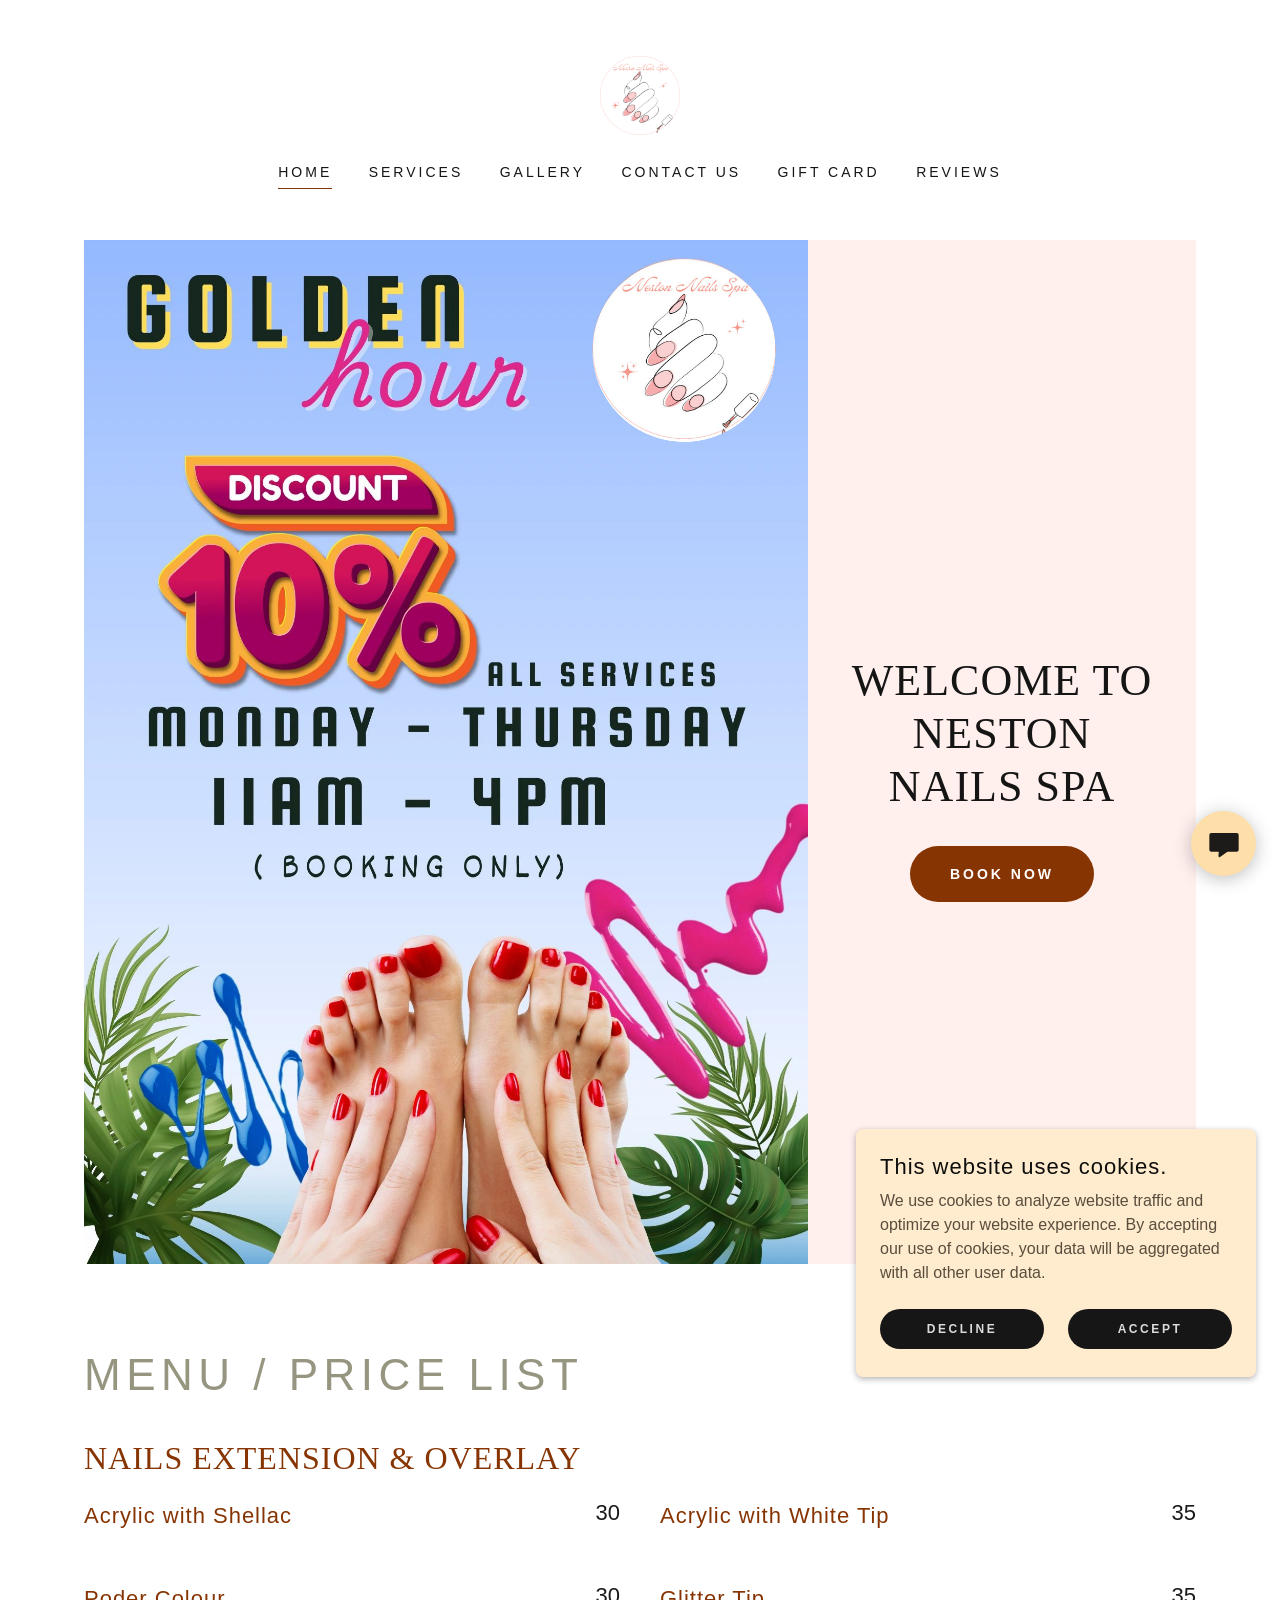
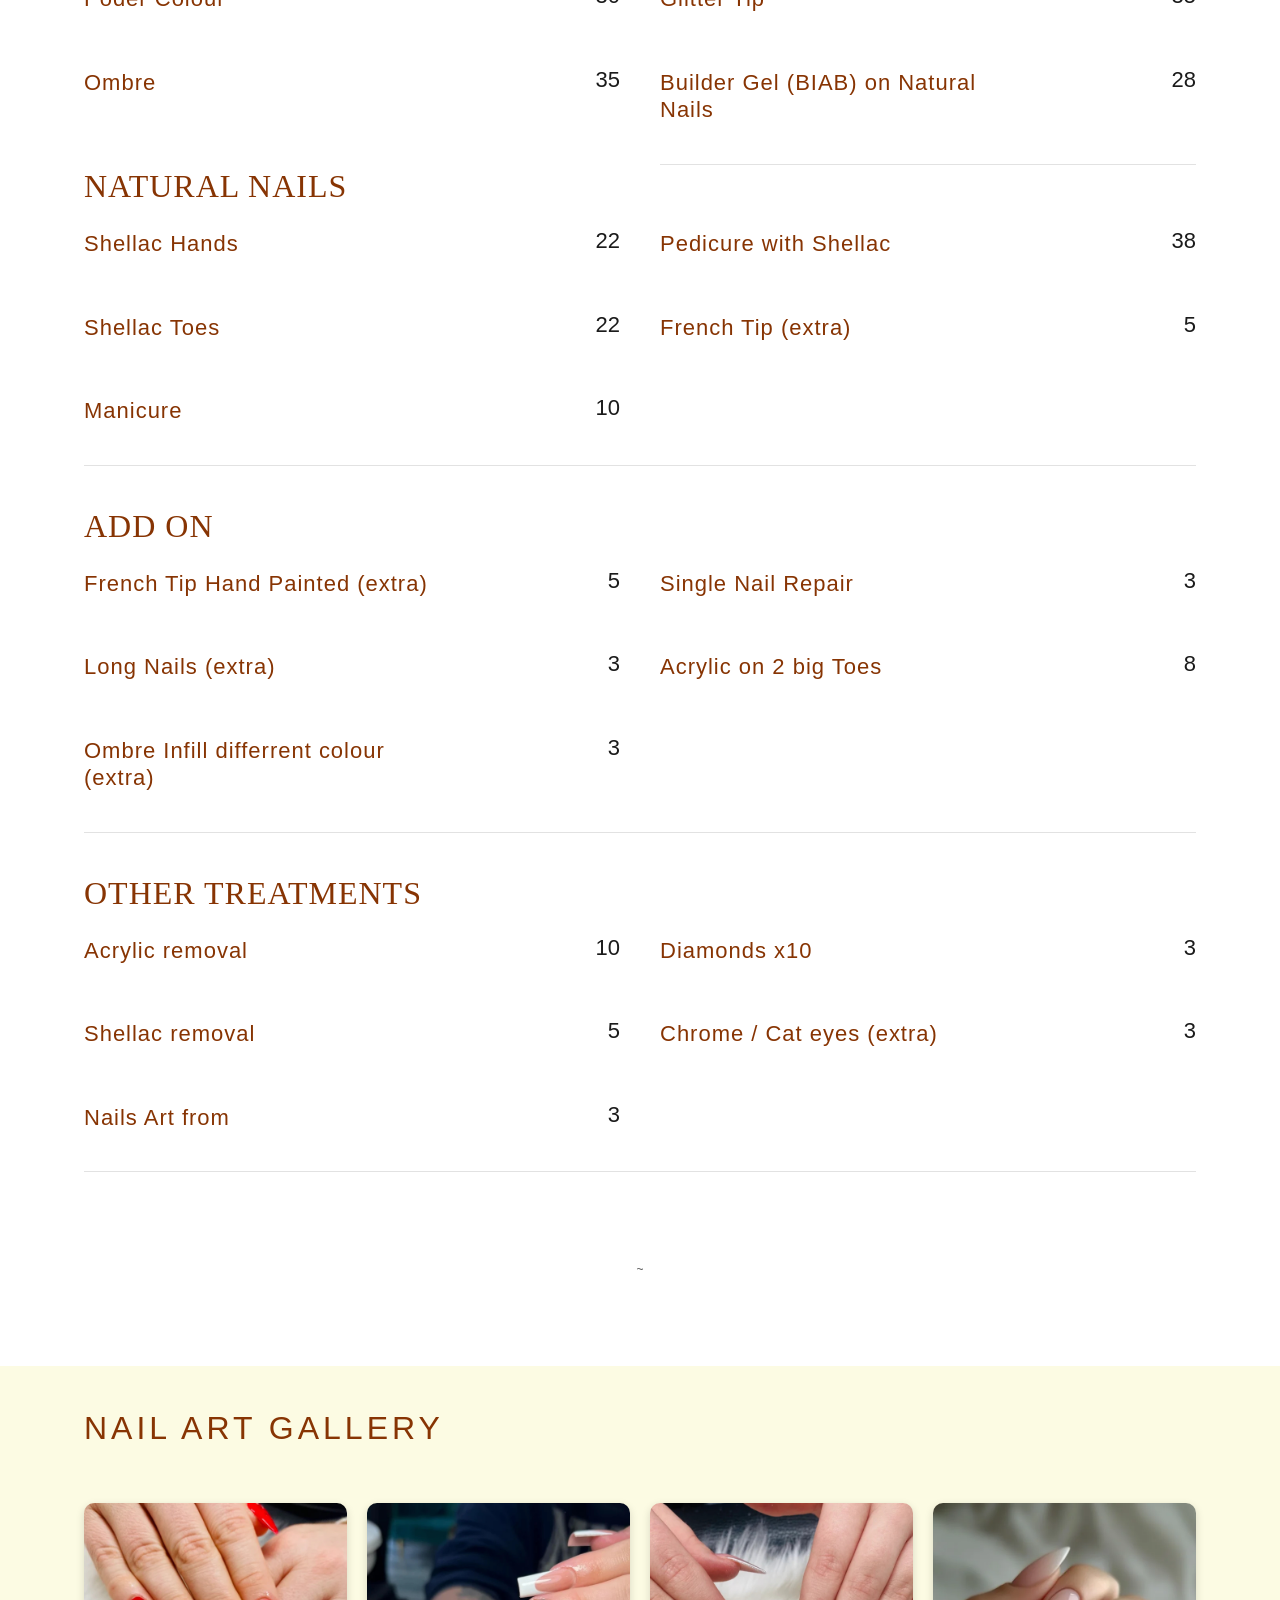
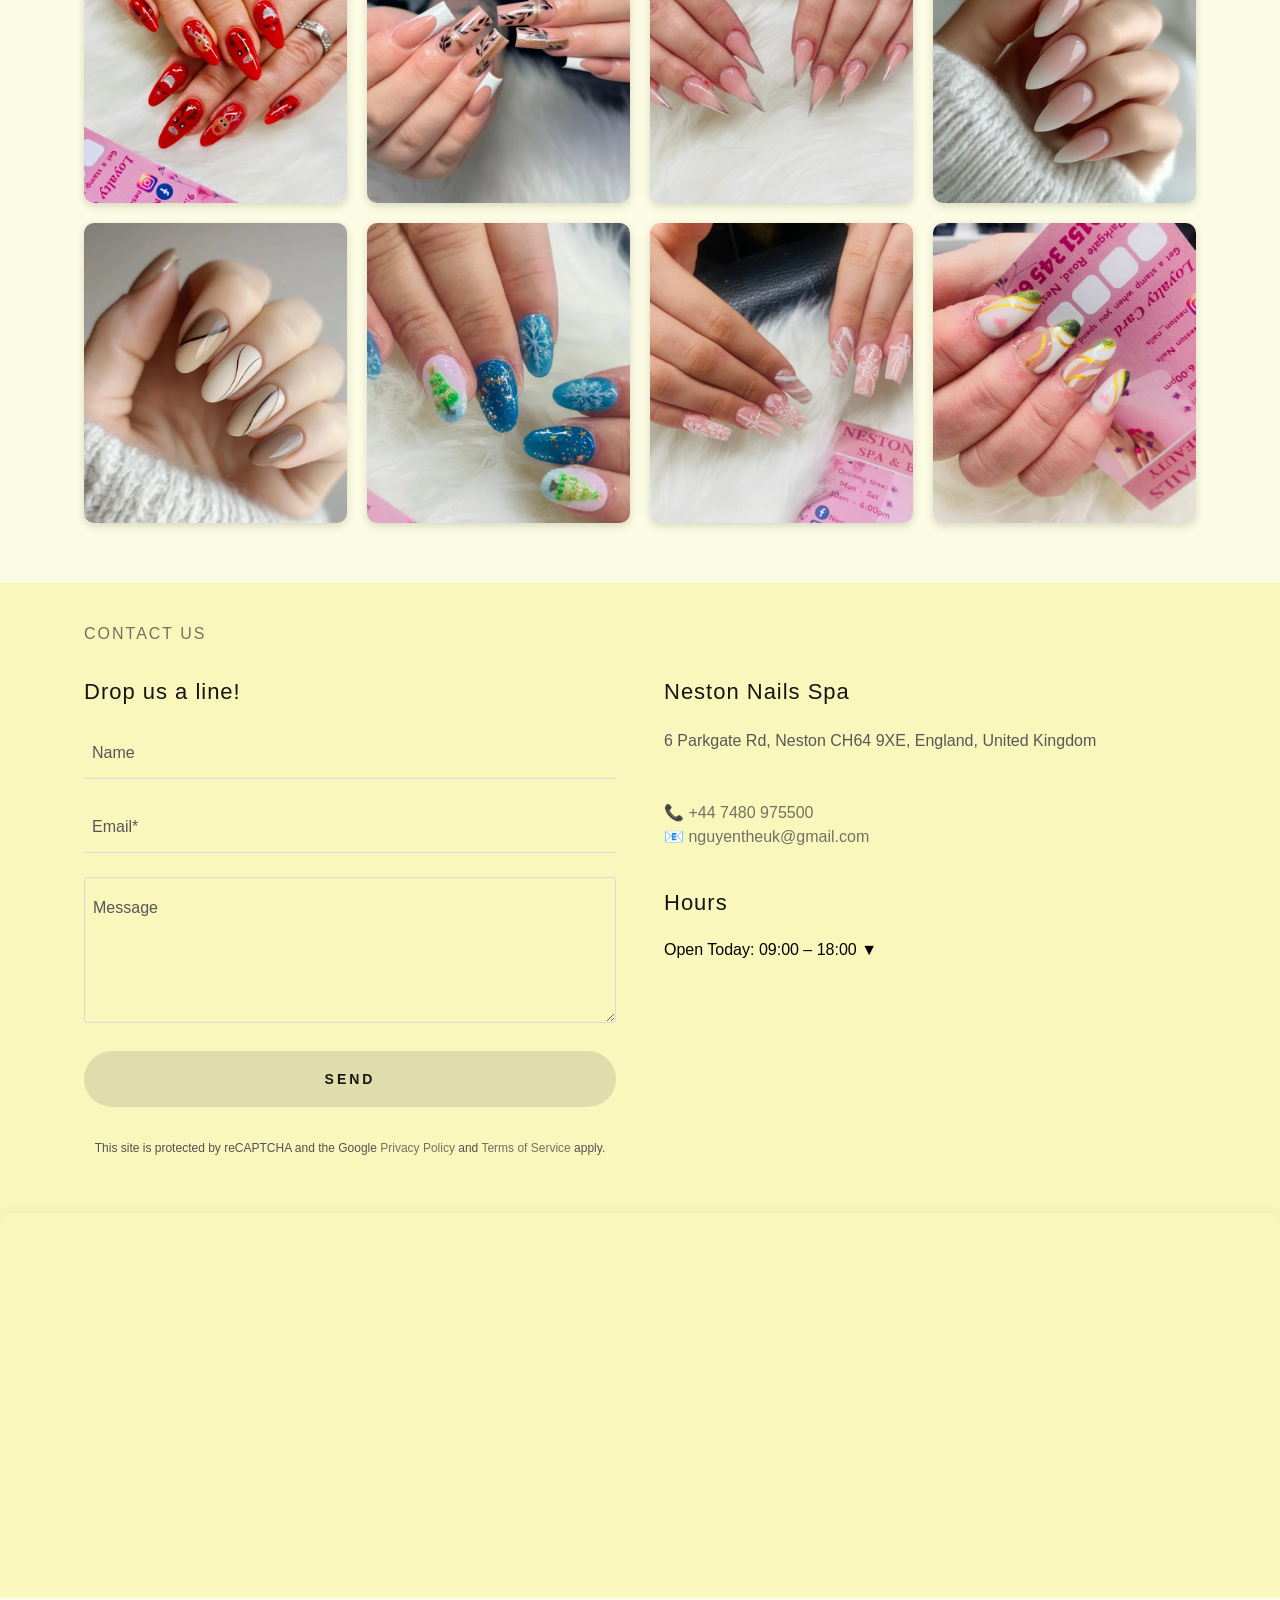
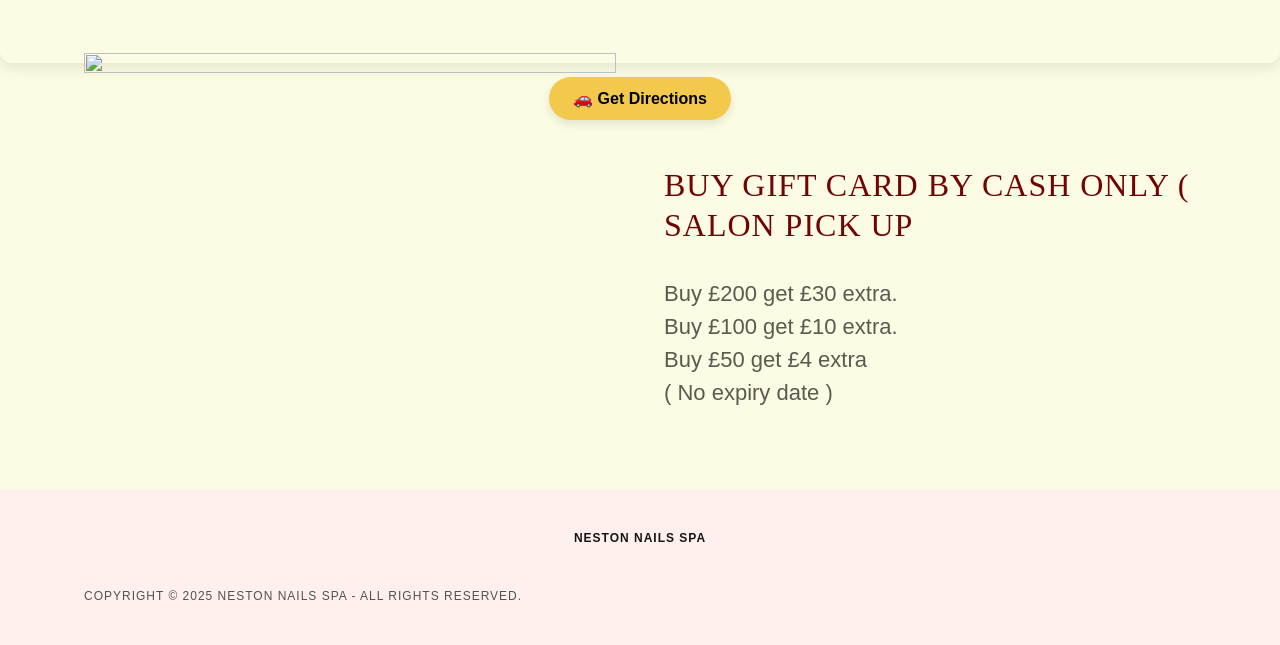
==== Home/index.html @ a77c7ceb "Done roi" ====
<!DOCTYPE html>
<html lang="en-GB">
<!-- Mirrored from kokonailspa .com/ by HTTrack Website Copier/3.x [XR&CO'2014], Fri, 17 Oct 2025 10:00:07 GMT -->
<!-- Added by HTTrack -->
<meta http-equiv="content-type" content="text/html;charset=utf-8" /><!-- /Added by HTTrack -->

<head>
  <meta charSet="utf-8" />
  <meta http-equiv="X-UA-Compatible" content="IE=edge" />
  <meta name="viewport" content="width=device-width, initial-scale=1" />
  <title>Neston Nails Spa</title>
  <meta name="author" content="Neston Nails Spa" />
  <meta name="generator" content="Starfield Technologies; Go Daddy Website Builder 8.0.0000" />
  <link rel="manifest" href="manifest.webmanifest" />
  <link rel="apple-touch-icon" sizes="57x57"
    href="http://img1.wsimg.com/isteam/ip/5a10bdda-23cb-4145-8425-a5e88cc4f963/blob.png/:/rs=w:57,h:57,m" />
  <link rel="apple-touch-icon" sizes="60x60"
    href="http://img1.wsimg.com/isteam/ip/5a10bdda-23cb-4145-8425-a5e88cc4f963/blob.png/:/rs=w:60,h:60,m" />
  <link rel="apple-touch-icon" sizes="72x72"
    href="http://img1.wsimg.com/isteam/ip/5a10bdda-23cb-4145-8425-a5e88cc4f963/blob.png/:/rs=w:72,h:72,m" />
  <link rel="apple-touch-icon" sizes="114x114"
    href="http://img1.wsimg.com/isteam/ip/5a10bdda-23cb-4145-8425-a5e88cc4f963/blob.png/:/rs=w:114,h:114,m" />
  <link rel="apple-touch-icon" sizes="120x120"
    href="http://img1.wsimg.com/isteam/ip/5a10bdda-23cb-4145-8425-a5e88cc4f963/blob.png/:/rs=w:120,h:120,m" />
  <link rel="apple-touch-icon" sizes="144x144"
    href="http://img1.wsimg.com/isteam/ip/5a10bdda-23cb-4145-8425-a5e88cc4f963/blob.png/:/rs=w:144,h:144,m" />
  <link rel="apple-touch-icon" sizes="152x152"
    href="http://img1.wsimg.com/isteam/ip/5a10bdda-23cb-4145-8425-a5e88cc4f963/blob.png/:/rs=w:152,h:152,m" />
  <link rel="apple-touch-icon" sizes="180x180"
    href="http://img1.wsimg.com/isteam/ip/5a10bdda-23cb-4145-8425-a5e88cc4f963/blob.png/:/rs=w:180,h:180,m" />
  <meta property="og:url" content="index.html" />
  <meta property="og:site_name" content="Neston Nails Spa" />
  <meta property="og:title" content="Neston Nails Spa" />
  <meta property="og:type" content="website" />
  <meta property="og:image"
    content="../img1.wsimg.com/isteam/ip/5a10bdda-23cb-4145-8425-a5e88cc4f963/golden%20(Double%20Sided%20Posters%20(Portrait)).jpg" />
  <meta property="og:locale" content="en_GB" />
  <meta name="twitter:card" content="summary" />
  <meta name="twitter:title" content="Neston Nails Spa" />
  <meta name="twitter:description" content="WELCOME TO KOKO NAIL SPA  " />
  <meta name="twitter:image"
    content="../img1.wsimg.com/isteam/ip/5a10bdda-23cb-4145-8425-a5e88cc4f963/golden%20(Double%20Sided%20Posters%20(Portrait)).jpg" />
  <meta name="twitter:image:alt" content="Neston Nails Spa" />
  <meta name="theme-color" content="#ffebcd" />
  <!-- Favicon -->
  <link rel="icon" type="image/x-icon" href="img/favicon/2.png">

  <style data-inline-fonts>
    /* latin-ext */
    @font-face {
      font-family: 'Libre Baskerville';
      font-style: normal;
      font-weight: 400;
      font-display: swap;
      src: url(https://img1.wsimg.com/gfonts/s/librebaskerville/v17/kmKnZrc3Hgbbcjq75U4uslyuy4kn0qNXaxMICA.woff2) format('woff2');
      unicode-range: U+0100-02BA, U+02BD-02C5, U+02C7-02CC, U+02CE-02D7, U+02DD-02FF, U+0304, U+0308, U+0329, U+1D00-1DBF, U+1E00-1E9F, U+1EF2-1EFF, U+2020, U+20A0-20AB, U+20AD-20C0, U+2113, U+2C60-2C7F, U+A720-A7FF;
    }

    /* latin */
    @font-face {
      font-family: 'Libre Baskerville';
      font-style: normal;
      font-weight: 400;
      font-display: swap;
      src: url(https://img1.wsimg.com/gfonts/s/librebaskerville/v17/kmKnZrc3Hgbbcjq75U4uslyuy4kn0qNZaxM.woff2) format('woff2');
      unicode-range: U+0000-00FF, U+0131, U+0152-0153, U+02BB-02BC, U+02C6, U+02DA, U+02DC, U+0304, U+0308, U+0329, U+2000-206F, U+20AC, U+2122, U+2191, U+2193, U+2212, U+2215, U+FEFF, U+FFFD;
    }

    /* cyrillic-ext */
    @font-face {
      font-family: 'Source Sans Pro';
      font-style: italic;
      font-weight: 300;
      font-display: swap;
      src: url(https://img1.wsimg.com/gfonts/s/sourcesanspro/v23/6xKwdSBYKcSV-LCoeQqfX1RYOo3qPZZMkidh18Smxg.woff2) format('woff2');
      unicode-range: U+0460-052F, U+1C80-1C8A, U+20B4, U+2DE0-2DFF, U+A640-A69F, U+FE2E-FE2F;
    }

    /* cyrillic */
    @font-face {
      font-family: 'Source Sans Pro';
      font-style: italic;
      font-weight: 300;
      font-display: swap;
      src: url(https://img1.wsimg.com/gfonts/s/sourcesanspro/v23/6xKwdSBYKcSV-LCoeQqfX1RYOo3qPZZMkido18Smxg.woff2) format('woff2');
      unicode-range: U+0301, U+0400-045F, U+0490-0491, U+04B0-04B1, U+2116;
    }

    /* greek-ext */
    @font-face {
      font-family: 'Source Sans Pro';
      font-style: italic;
      font-weight: 300;
      font-display: swap;
      src: url(https://img1.wsimg.com/gfonts/s/sourcesanspro/v23/6xKwdSBYKcSV-LCoeQqfX1RYOo3qPZZMkidg18Smxg.woff2) format('woff2');
      unicode-range: U+1F00-1FFF;
    }

    /* greek */
    @font-face {
      font-family: 'Source Sans Pro';
      font-style: italic;
      font-weight: 300;
      font-display: swap;
      src: url(https://img1.wsimg.com/gfonts/s/sourcesanspro/v23/6xKwdSBYKcSV-LCoeQqfX1RYOo3qPZZMkidv18Smxg.woff2) format('woff2');
      unicode-range: U+0370-0377, U+037A-037F, U+0384-038A, U+038C, U+038E-03A1, U+03A3-03FF;
    }

    /* vietnamese */
    @font-face {
      font-family: 'Source Sans Pro';
      font-style: italic;
      font-weight: 300;
      font-display: swap;
      src: url(https://img1.wsimg.com/gfonts/s/sourcesanspro/v23/6xKwdSBYKcSV-LCoeQqfX1RYOo3qPZZMkidj18Smxg.woff2) format('woff2');
      unicode-range: U+0102-0103, U+0110-0111, U+0128-0129, U+0168-0169, U+01A0-01A1, U+01AF-01B0, U+0300-0301, U+0303-0304, U+0308-0309, U+0323, U+0329, U+1EA0-1EF9, U+20AB;
    }

    /* latin-ext */
    @font-face {
      font-family: 'Source Sans Pro';
      font-style: italic;
      font-weight: 300;
      font-display: swap;
      src: url(https://img1.wsimg.com/gfonts/s/sourcesanspro/v23/6xKwdSBYKcSV-LCoeQqfX1RYOo3qPZZMkidi18Smxg.woff2) format('woff2');
      unicode-range: U+0100-02BA, U+02BD-02C5, U+02C7-02CC, U+02CE-02D7, U+02DD-02FF, U+0304, U+0308, U+0329, U+1D00-1DBF, U+1E00-1E9F, U+1EF2-1EFF, U+2020, U+20A0-20AB, U+20AD-20C0, U+2113, U+2C60-2C7F, U+A720-A7FF;
    }

    /* latin */
    @font-face {
      font-family: 'Source Sans Pro';
      font-style: italic;
      font-weight: 300;
      font-display: swap;
      src: url(https://img1.wsimg.com/gfonts/s/sourcesanspro/v23/6xKwdSBYKcSV-LCoeQqfX1RYOo3qPZZMkids18Q.woff2) format('woff2');
      unicode-range: U+0000-00FF, U+0131, U+0152-0153, U+02BB-02BC, U+02C6, U+02DA, U+02DC, U+0304, U+0308, U+0329, U+2000-206F, U+20AC, U+2122, U+2191, U+2193, U+2212, U+2215, U+FEFF, U+FFFD;
    }

    /* cyrillic-ext */
    @font-face {
      font-family: 'Source Sans Pro';
      font-style: italic;
      font-weight: 400;
      font-display: swap;
      src: url(https://img1.wsimg.com/gfonts/s/sourcesanspro/v23/6xK1dSBYKcSV-LCoeQqfX1RYOo3qPZ7qsDJT9g.woff2) format('woff2');
      unicode-range: U+0460-052F, U+1C80-1C8A, U+20B4, U+2DE0-2DFF, U+A640-A69F, U+FE2E-FE2F;
    }

    /* cyrillic */
    @font-face {
      font-family: 'Source Sans Pro';
      font-style: italic;
      font-weight: 400;
      font-display: swap;
      src: url(https://img1.wsimg.com/gfonts/s/sourcesanspro/v23/6xK1dSBYKcSV-LCoeQqfX1RYOo3qPZ7jsDJT9g.woff2) format('woff2');
      unicode-range: U+0301, U+0400-045F, U+0490-0491, U+04B0-04B1, U+2116;
    }

    /* greek-ext */
    @font-face {
      font-family: 'Source Sans Pro';
      font-style: italic;
      font-weight: 400;
      font-display: swap;
      src: url(https://img1.wsimg.com/gfonts/s/sourcesanspro/v23/6xK1dSBYKcSV-LCoeQqfX1RYOo3qPZ7rsDJT9g.woff2) format('woff2');
      unicode-range: U+1F00-1FFF;
    }

    /* greek */
    @font-face {
      font-family: 'Source Sans Pro';
      font-style: italic;
      font-weight: 400;
      font-display: swap;
      src: url(https://img1.wsimg.com/gfonts/s/sourcesanspro/v23/6xK1dSBYKcSV-LCoeQqfX1RYOo3qPZ7ksDJT9g.woff2) format('woff2');
      unicode-range: U+0370-0377, U+037A-037F, U+0384-038A, U+038C, U+038E-03A1, U+03A3-03FF;
    }

    /* vietnamese */
    @font-face {
      font-family: 'Source Sans Pro';
      font-style: italic;
      font-weight: 400;
      font-display: swap;
      src: url(https://img1.wsimg.com/gfonts/s/sourcesanspro/v23/6xK1dSBYKcSV-LCoeQqfX1RYOo3qPZ7osDJT9g.woff2) format('woff2');
      unicode-range: U+0102-0103, U+0110-0111, U+0128-0129, U+0168-0169, U+01A0-01A1, U+01AF-01B0, U+0300-0301, U+0303-0304, U+0308-0309, U+0323, U+0329, U+1EA0-1EF9, U+20AB;
    }

    /* latin-ext */
    @font-face {
      font-family: 'Source Sans Pro';
      font-style: italic;
      font-weight: 400;
      font-display: swap;
      src: url(https://img1.wsimg.com/gfonts/s/sourcesanspro/v23/6xK1dSBYKcSV-LCoeQqfX1RYOo3qPZ7psDJT9g.woff2) format('woff2');
      unicode-range: U+0100-02BA, U+02BD-02C5, U+02C7-02CC, U+02CE-02D7, U+02DD-02FF, U+0304, U+0308, U+0329, U+1D00-1DBF, U+1E00-1E9F, U+1EF2-1EFF, U+2020, U+20A0-20AB, U+20AD-20C0, U+2113, U+2C60-2C7F, U+A720-A7FF;
    }

    /* latin */
    @font-face {
      font-family: 'Source Sans Pro';
      font-style: italic;
      font-weight: 400;
      font-display: swap;
      src: url(https://img1.wsimg.com/gfonts/s/sourcesanspro/v23/6xK1dSBYKcSV-LCoeQqfX1RYOo3qPZ7nsDI.woff2) format('woff2');
      unicode-range: U+0000-00FF, U+0131, U+0152-0153, U+02BB-02BC, U+02C6, U+02DA, U+02DC, U+0304, U+0308, U+0329, U+2000-206F, U+20AC, U+2122, U+2191, U+2193, U+2212, U+2215, U+FEFF, U+FFFD;
    }

    /* cyrillic-ext */
    @font-face {
      font-family: 'Source Sans Pro';
      font-style: italic;
      font-weight: 700;
      font-display: swap;
      src: url(https://img1.wsimg.com/gfonts/s/sourcesanspro/v23/6xKwdSBYKcSV-LCoeQqfX1RYOo3qPZZclSdh18Smxg.woff2) format('woff2');
      unicode-range: U+0460-052F, U+1C80-1C8A, U+20B4, U+2DE0-2DFF, U+A640-A69F, U+FE2E-FE2F;
    }

    /* cyrillic */
    @font-face {
      font-family: 'Source Sans Pro';
      font-style: italic;
      font-weight: 700;
      font-display: swap;
      src: url(https://img1.wsimg.com/gfonts/s/sourcesanspro/v23/6xKwdSBYKcSV-LCoeQqfX1RYOo3qPZZclSdo18Smxg.woff2) format('woff2');
      unicode-range: U+0301, U+0400-045F, U+0490-0491, U+04B0-04B1, U+2116;
    }

    /* greek-ext */
    @font-face {
      font-family: 'Source Sans Pro';
      font-style: italic;
      font-weight: 700;
      font-display: swap;
      src: url(https://img1.wsimg.com/gfonts/s/sourcesanspro/v23/6xKwdSBYKcSV-LCoeQqfX1RYOo3qPZZclSdg18Smxg.woff2) format('woff2');
      unicode-range: U+1F00-1FFF;
    }

    /* greek */
    @font-face {
      font-family: 'Source Sans Pro';
      font-style: italic;
      font-weight: 700;
      font-display: swap;
      src: url(https://img1.wsimg.com/gfonts/s/sourcesanspro/v23/6xKwdSBYKcSV-LCoeQqfX1RYOo3qPZZclSdv18Smxg.woff2) format('woff2');
      unicode-range: U+0370-0377, U+037A-037F, U+0384-038A, U+038C, U+038E-03A1, U+03A3-03FF;
    }

    /* vietnamese */
    @font-face {
      font-family: 'Source Sans Pro';
      font-style: italic;
      font-weight: 700;
      font-display: swap;
      src: url(https://img1.wsimg.com/gfonts/s/sourcesanspro/v23/6xKwdSBYKcSV-LCoeQqfX1RYOo3qPZZclSdj18Smxg.woff2) format('woff2');
      unicode-range: U+0102-0103, U+0110-0111, U+0128-0129, U+0168-0169, U+01A0-01A1, U+01AF-01B0, U+0300-0301, U+0303-0304, U+0308-0309, U+0323, U+0329, U+1EA0-1EF9, U+20AB;
    }

    /* latin-ext */
    @font-face {
      font-family: 'Source Sans Pro';
      font-style: italic;
      font-weight: 700;
      font-display: swap;
      src: url(https://img1.wsimg.com/gfonts/s/sourcesanspro/v23/6xKwdSBYKcSV-LCoeQqfX1RYOo3qPZZclSdi18Smxg.woff2) format('woff2');
      unicode-range: U+0100-02BA, U+02BD-02C5, U+02C7-02CC, U+02CE-02D7, U+02DD-02FF, U+0304, U+0308, U+0329, U+1D00-1DBF, U+1E00-1E9F, U+1EF2-1EFF, U+2020, U+20A0-20AB, U+20AD-20C0, U+2113, U+2C60-2C7F, U+A720-A7FF;
    }

    /* latin */
    @font-face {
      font-family: 'Source Sans Pro';
      font-style: italic;
      font-weight: 700;
      font-display: swap;
      src: url(https://img1.wsimg.com/gfonts/s/sourcesanspro/v23/6xKwdSBYKcSV-LCoeQqfX1RYOo3qPZZclSds18Q.woff2) format('woff2');
      unicode-range: U+0000-00FF, U+0131, U+0152-0153, U+02BB-02BC, U+02C6, U+02DA, U+02DC, U+0304, U+0308, U+0329, U+2000-206F, U+20AC, U+2122, U+2191, U+2193, U+2212, U+2215, U+FEFF, U+FFFD;
    }

    /* cyrillic-ext */
    @font-face {
      font-family: 'Source Sans Pro';
      font-style: normal;
      font-weight: 300;
      font-display: swap;
      src: url(https://img1.wsimg.com/gfonts/s/sourcesanspro/v23/6xKydSBYKcSV-LCoeQqfX1RYOo3ik4zwmhduz8A.woff2) format('woff2');
      unicode-range: U+0460-052F, U+1C80-1C8A, U+20B4, U+2DE0-2DFF, U+A640-A69F, U+FE2E-FE2F;
    }

    /* cyrillic */
    @font-face {
      font-family: 'Source Sans Pro';
      font-style: normal;
      font-weight: 300;
      font-display: swap;
      src: url(https://img1.wsimg.com/gfonts/s/sourcesanspro/v23/6xKydSBYKcSV-LCoeQqfX1RYOo3ik4zwkxduz8A.woff2) format('woff2');
      unicode-range: U+0301, U+0400-045F, U+0490-0491, U+04B0-04B1, U+2116;
    }

    /* greek-ext */
    @font-face {
      font-family: 'Source Sans Pro';
      font-style: normal;
      font-weight: 300;
      font-display: swap;
      src: url(https://img1.wsimg.com/gfonts/s/sourcesanspro/v23/6xKydSBYKcSV-LCoeQqfX1RYOo3ik4zwmxduz8A.woff2) format('woff2');
      unicode-range: U+1F00-1FFF;
    }

    /* greek */
    @font-face {
      font-family: 'Source Sans Pro';
      font-style: normal;
      font-weight: 300;
      font-display: swap;
      src: url(https://img1.wsimg.com/gfonts/s/sourcesanspro/v23/6xKydSBYKcSV-LCoeQqfX1RYOo3ik4zwlBduz8A.woff2) format('woff2');
      unicode-range: U+0370-0377, U+037A-037F, U+0384-038A, U+038C, U+038E-03A1, U+03A3-03FF;
    }

    /* vietnamese */
    @font-face {
      font-family: 'Source Sans Pro';
      font-style: normal;
      font-weight: 300;
      font-display: swap;
      src: url(https://img1.wsimg.com/gfonts/s/sourcesanspro/v23/6xKydSBYKcSV-LCoeQqfX1RYOo3ik4zwmBduz8A.woff2) format('woff2');
      unicode-range: U+0102-0103, U+0110-0111, U+0128-0129, U+0168-0169, U+01A0-01A1, U+01AF-01B0, U+0300-0301, U+0303-0304, U+0308-0309, U+0323, U+0329, U+1EA0-1EF9, U+20AB;
    }

    /* latin-ext */
    @font-face {
      font-family: 'Source Sans Pro';
      font-style: normal;
      font-weight: 300;
      font-display: swap;
      src: url(https://img1.wsimg.com/gfonts/s/sourcesanspro/v23/6xKydSBYKcSV-LCoeQqfX1RYOo3ik4zwmRduz8A.woff2) format('woff2');
      unicode-range: U+0100-02BA, U+02BD-02C5, U+02C7-02CC, U+02CE-02D7, U+02DD-02FF, U+0304, U+0308, U+0329, U+1D00-1DBF, U+1E00-1E9F, U+1EF2-1EFF, U+2020, U+20A0-20AB, U+20AD-20C0, U+2113, U+2C60-2C7F, U+A720-A7FF;
    }

    /* latin */
    @font-face {
      font-family: 'Source Sans Pro';
      font-style: normal;
      font-weight: 300;
      font-display: swap;
      src: url(https://img1.wsimg.com/gfonts/s/sourcesanspro/v23/6xKydSBYKcSV-LCoeQqfX1RYOo3ik4zwlxdu.woff2) format('woff2');
      unicode-range: U+0000-00FF, U+0131, U+0152-0153, U+02BB-02BC, U+02C6, U+02DA, U+02DC, U+0304, U+0308, U+0329, U+2000-206F, U+20AC, U+2122, U+2191, U+2193, U+2212, U+2215, U+FEFF, U+FFFD;
    }

    /* cyrillic-ext */
    @font-face {
      font-family: 'Source Sans Pro';
      font-style: normal;
      font-weight: 400;
      font-display: swap;
      src: url(https://img1.wsimg.com/gfonts/s/sourcesanspro/v23/6xK3dSBYKcSV-LCoeQqfX1RYOo3qNa7lqDY.woff2) format('woff2');
      unicode-range: U+0460-052F, U+1C80-1C8A, U+20B4, U+2DE0-2DFF, U+A640-A69F, U+FE2E-FE2F;
    }

    /* cyrillic */
    @font-face {
      font-family: 'Source Sans Pro';
      font-style: normal;
      font-weight: 400;
      font-display: swap;
      src: url(https://img1.wsimg.com/gfonts/s/sourcesanspro/v23/6xK3dSBYKcSV-LCoeQqfX1RYOo3qPK7lqDY.woff2) format('woff2');
      unicode-range: U+0301, U+0400-045F, U+0490-0491, U+04B0-04B1, U+2116;
    }

    /* greek-ext */
    @font-face {
      font-family: 'Source Sans Pro';
      font-style: normal;
      font-weight: 400;
      font-display: swap;
      src: url(https://img1.wsimg.com/gfonts/s/sourcesanspro/v23/6xK3dSBYKcSV-LCoeQqfX1RYOo3qNK7lqDY.woff2) format('woff2');
      unicode-range: U+1F00-1FFF;
    }

    /* greek */
    @font-face {
      font-family: 'Source Sans Pro';
      font-style: normal;
      font-weight: 400;
      font-display: swap;
      src: url(https://img1.wsimg.com/gfonts/s/sourcesanspro/v23/6xK3dSBYKcSV-LCoeQqfX1RYOo3qO67lqDY.woff2) format('woff2');
      unicode-range: U+0370-0377, U+037A-037F, U+0384-038A, U+038C, U+038E-03A1, U+03A3-03FF;
    }

    /* vietnamese */
    @font-face {
      font-family: 'Source Sans Pro';
      font-style: normal;
      font-weight: 400;
      font-display: swap;
      src: url(https://img1.wsimg.com/gfonts/s/sourcesanspro/v23/6xK3dSBYKcSV-LCoeQqfX1RYOo3qN67lqDY.woff2) format('woff2');
      unicode-range: U+0102-0103, U+0110-0111, U+0128-0129, U+0168-0169, U+01A0-01A1, U+01AF-01B0, U+0300-0301, U+0303-0304, U+0308-0309, U+0323, U+0329, U+1EA0-1EF9, U+20AB;
    }

    /* latin-ext */
    @font-face {
      font-family: 'Source Sans Pro';
      font-style: normal;
      font-weight: 400;
      font-display: swap;
      src: url(https://img1.wsimg.com/gfonts/s/sourcesanspro/v23/6xK3dSBYKcSV-LCoeQqfX1RYOo3qNq7lqDY.woff2) format('woff2');
      unicode-range: U+0100-02BA, U+02BD-02C5, U+02C7-02CC, U+02CE-02D7, U+02DD-02FF, U+0304, U+0308, U+0329, U+1D00-1DBF, U+1E00-1E9F, U+1EF2-1EFF, U+2020, U+20A0-20AB, U+20AD-20C0, U+2113, U+2C60-2C7F, U+A720-A7FF;
    }

    /* latin */
    @font-face {
      font-family: 'Source Sans Pro';
      font-style: normal;
      font-weight: 400;
      font-display: swap;
      src: url(https://img1.wsimg.com/gfonts/s/sourcesanspro/v23/6xK3dSBYKcSV-LCoeQqfX1RYOo3qOK7l.woff2) format('woff2');
      unicode-range: U+0000-00FF, U+0131, U+0152-0153, U+02BB-02BC, U+02C6, U+02DA, U+02DC, U+0304, U+0308, U+0329, U+2000-206F, U+20AC, U+2122, U+2191, U+2193, U+2212, U+2215, U+FEFF, U+FFFD;
    }

    /* cyrillic-ext */
    @font-face {
      font-family: 'Source Sans Pro';
      font-style: normal;
      font-weight: 700;
      font-display: swap;
      src: url(https://img1.wsimg.com/gfonts/s/sourcesanspro/v23/6xKydSBYKcSV-LCoeQqfX1RYOo3ig4vwmhduz8A.woff2) format('woff2');
      unicode-range: U+0460-052F, U+1C80-1C8A, U+20B4, U+2DE0-2DFF, U+A640-A69F, U+FE2E-FE2F;
    }

    /* cyrillic */
    @font-face {
      font-family: 'Source Sans Pro';
      font-style: normal;
      font-weight: 700;
      font-display: swap;
      src: url(https://img1.wsimg.com/gfonts/s/sourcesanspro/v23/6xKydSBYKcSV-LCoeQqfX1RYOo3ig4vwkxduz8A.woff2) format('woff2');
      unicode-range: U+0301, U+0400-045F, U+0490-0491, U+04B0-04B1, U+2116;
    }

    /* greek-ext */
    @font-face {
      font-family: 'Source Sans Pro';
      font-style: normal;
      font-weight: 700;
      font-display: swap;
      src: url(https://img1.wsimg.com/gfonts/s/sourcesanspro/v23/6xKydSBYKcSV-LCoeQqfX1RYOo3ig4vwmxduz8A.woff2) format('woff2');
      unicode-range: U+1F00-1FFF;
    }

    /* greek */
    @font-face {
      font-family: 'Source Sans Pro';
      font-style: normal;
      font-weight: 700;
      font-display: swap;
      src: url(https://img1.wsimg.com/gfonts/s/sourcesanspro/v23/6xKydSBYKcSV-LCoeQqfX1RYOo3ig4vwlBduz8A.woff2) format('woff2');
      unicode-range: U+0370-0377, U+037A-037F, U+0384-038A, U+038C, U+038E-03A1, U+03A3-03FF;
    }

    /* vietnamese */
    @font-face {
      font-family: 'Source Sans Pro';
      font-style: normal;
      font-weight: 700;
      font-display: swap;
      src: url(https://img1.wsimg.com/gfonts/s/sourcesanspro/v23/6xKydSBYKcSV-LCoeQqfX1RYOo3ig4vwmBduz8A.woff2) format('woff2');
      unicode-range: U+0102-0103, U+0110-0111, U+0128-0129, U+0168-0169, U+01A0-01A1, U+01AF-01B0, U+0300-0301, U+0303-0304, U+0308-0309, U+0323, U+0329, U+1EA0-1EF9, U+20AB;
    }

    /* latin-ext */
    @font-face {
      font-family: 'Source Sans Pro';
      font-style: normal;
      font-weight: 700;
      font-display: swap;
      src: url(https://img1.wsimg.com/gfonts/s/sourcesanspro/v23/6xKydSBYKcSV-LCoeQqfX1RYOo3ig4vwmRduz8A.woff2) format('woff2');
      unicode-range: U+0100-02BA, U+02BD-02C5, U+02C7-02CC, U+02CE-02D7, U+02DD-02FF, U+0304, U+0308, U+0329, U+1D00-1DBF, U+1E00-1E9F, U+1EF2-1EFF, U+2020, U+20A0-20AB, U+20AD-20C0, U+2113, U+2C60-2C7F, U+A720-A7FF;
    }

    /* latin */
    @font-face {
      font-family: 'Source Sans Pro';
      font-style: normal;
      font-weight: 700;
      font-display: swap;
      src: url(https://img1.wsimg.com/gfonts/s/sourcesanspro/v23/6xKydSBYKcSV-LCoeQqfX1RYOo3ig4vwlxdu.woff2) format('woff2');
      unicode-range: U+0000-00FF, U+0131, U+0152-0153, U+02BB-02BC, U+02C6, U+02DA, U+02DC, U+0304, U+0308, U+0329, U+2000-206F, U+20AC, U+2122, U+2191, U+2193, U+2212, U+2215, U+FEFF, U+FFFD;
    }

    /* cyrillic-ext */
    @font-face {
      font-family: 'Montserrat';
      font-style: normal;
      font-weight: 600;
      font-display: swap;
      src: url(https://img1.wsimg.com/gfonts/s/montserrat/v31/JTUSjIg1_i6t8kCHKm459WRhyzbi.woff2) format('woff2');
      unicode-range: U+0460-052F, U+1C80-1C8A, U+20B4, U+2DE0-2DFF, U+A640-A69F, U+FE2E-FE2F;
    }

    /* cyrillic */
    @font-face {
      font-family: 'Montserrat';
      font-style: normal;
      font-weight: 600;
      font-display: swap;
      src: url(https://img1.wsimg.com/gfonts/s/montserrat/v31/JTUSjIg1_i6t8kCHKm459W1hyzbi.woff2) format('woff2');
      unicode-range: U+0301, U+0400-045F, U+0490-0491, U+04B0-04B1, U+2116;
    }

    /* vietnamese */
    @font-face {
      font-family: 'Montserrat';
      font-style: normal;
      font-weight: 600;
      font-display: swap;
      src: url(https://img1.wsimg.com/gfonts/s/montserrat/v31/JTUSjIg1_i6t8kCHKm459WZhyzbi.woff2) format('woff2');
      unicode-range: U+0102-0103, U+0110-0111, U+0128-0129, U+0168-0169, U+01A0-01A1, U+01AF-01B0, U+0300-0301, U+0303-0304, U+0308-0309, U+0323, U+0329, U+1EA0-1EF9, U+20AB;
    }

    /* latin-ext */
    @font-face {
      font-family: 'Montserrat';
      font-style: normal;
      font-weight: 600;
      font-display: swap;
      src: url(https://img1.wsimg.com/gfonts/s/montserrat/v31/JTUSjIg1_i6t8kCHKm459Wdhyzbi.woff2) format('woff2');
      unicode-range: U+0100-02BA, U+02BD-02C5, U+02C7-02CC, U+02CE-02D7, U+02DD-02FF, U+0304, U+0308, U+0329, U+1D00-1DBF, U+1E00-1E9F, U+1EF2-1EFF, U+2020, U+20A0-20AB, U+20AD-20C0, U+2113, U+2C60-2C7F, U+A720-A7FF;
    }

    /* latin */
    @font-face {
      font-family: 'Montserrat';
      font-style: normal;
      font-weight: 600;
      font-display: swap;
      src: url(https://img1.wsimg.com/gfonts/s/montserrat/v31/JTUSjIg1_i6t8kCHKm459Wlhyw.woff2) format('woff2');
      unicode-range: U+0000-00FF, U+0131, U+0152-0153, U+02BB-02BC, U+02C6, U+02DA, U+02DC, U+0304, U+0308, U+0329, U+2000-206F, U+20AC, U+2122, U+2191, U+2193, U+2212, U+2215, U+FEFF, U+FFFD;
    }

    /* cyrillic-ext */
    @font-face {
      font-family: 'Montserrat';
      font-style: normal;
      font-weight: 700;
      font-display: swap;
      src: url(https://img1.wsimg.com/gfonts/s/montserrat/v31/JTUSjIg1_i6t8kCHKm459WRhyzbi.woff2) format('woff2');
      unicode-range: U+0460-052F, U+1C80-1C8A, U+20B4, U+2DE0-2DFF, U+A640-A69F, U+FE2E-FE2F;
    }

    /* cyrillic */
    @font-face {
      font-family: 'Montserrat';
      font-style: normal;
      font-weight: 700;
      font-display: swap;
      src: url(https://img1.wsimg.com/gfonts/s/montserrat/v31/JTUSjIg1_i6t8kCHKm459W1hyzbi.woff2) format('woff2');
      unicode-range: U+0301, U+0400-045F, U+0490-0491, U+04B0-04B1, U+2116;
    }

    /* vietnamese */
    @font-face {
      font-family: 'Montserrat';
      font-style: normal;
      font-weight: 700;
      font-display: swap;
      src: url(https://img1.wsimg.com/gfonts/s/montserrat/v31/JTUSjIg1_i6t8kCHKm459WZhyzbi.woff2) format('woff2');
      unicode-range: U+0102-0103, U+0110-0111, U+0128-0129, U+0168-0169, U+01A0-01A1, U+01AF-01B0, U+0300-0301, U+0303-0304, U+0308-0309, U+0323, U+0329, U+1EA0-1EF9, U+20AB;
    }

    /* latin-ext */
    @font-face {
      font-family: 'Montserrat';
      font-style: normal;
      font-weight: 700;
      font-display: swap;
      src: url(https://img1.wsimg.com/gfonts/s/montserrat/v31/JTUSjIg1_i6t8kCHKm459Wdhyzbi.woff2) format('woff2');
      unicode-range: U+0100-02BA, U+02BD-02C5, U+02C7-02CC, U+02CE-02D7, U+02DD-02FF, U+0304, U+0308, U+0329, U+1D00-1DBF, U+1E00-1E9F, U+1EF2-1EFF, U+2020, U+20A0-20AB, U+20AD-20C0, U+2113, U+2C60-2C7F, U+A720-A7FF;
    }

    /* latin */
    @font-face {
      font-family: 'Montserrat';
      font-style: normal;
      font-weight: 700;
      font-display: swap;
      src: url(https://img1.wsimg.com/gfonts/s/montserrat/v31/JTUSjIg1_i6t8kCHKm459Wlhyw.woff2) format('woff2');
      unicode-range: U+0000-00FF, U+0131, U+0152-0153, U+02BB-02BC, U+02C6, U+02DA, U+02DC, U+0304, U+0308, U+0329, U+2000-206F, U+20AC, U+2122, U+2191, U+2193, U+2212, U+2215, U+FEFF, U+FFFD;
    }
  </style>
  <style>
    .x {
      -ms-text-size-adjust: 100%;
      -webkit-text-size-adjust: 100%;
      -webkit-tap-highlight-color: rgba(0, 0, 0, 0);
      margin: 0;
      box-sizing: border-box
    }

    .x *,
    .x :after,
    .x :before {
      box-sizing: inherit
    }

    .x-el a[href^="mailto:"]:not(.x-el),
    .x-el a[href^="tel:"]:not(.x-el) {
      color: inherit;
      font-size: inherit;
      text-decoration: inherit
    }

    .x-el-article,
    .x-el-aside,
    .x-el-details,
    .x-el-figcaption,
    .x-el-figure,
    .x-el-footer,
    .x-el-header,
    .x-el-hgroup,
    .x-el-main,
    .x-el-menu,
    .x-el-nav,
    .x-el-section,
    .x-el-summary {
      display: block
    }

    .x-el-audio,
    .x-el-canvas,
    .x-el-progress,
    .x-el-video {
      display: inline-block;
      vertical-align: baseline
    }

    .x-el-audio:not([controls]) {
      display: none;
      height: 0
    }

    .x-el-template {
      display: none
    }

    .x-el-a {
      background-color: transparent;
      color: inherit
    }

    .x-el-a:active,
    .x-el-a:hover {
      outline: 0
    }

    .x-el-abbr[title] {
      border-bottom: 1px dotted
    }

    .x-el-b,
    .x-el-strong {
      font-weight: 700
    }

    .x-el-dfn {
      font-style: italic
    }

    .x-el-mark {
      background: #ff0;
      color: #000
    }

    .x-el-small {
      font-size: 80%
    }

    .x-el-sub,
    .x-el-sup {
      font-size: 75%;
      line-height: 0;
      position: relative;
      vertical-align: baseline
    }

    .x-el-sup {
      top: -.5em
    }

    .x-el-sub {
      bottom: -.25em
    }

    .x-el-img {
      vertical-align: middle;
      border: 0
    }

    .x-el-svg:not(:root) {
      overflow: hidden
    }

    .x-el-figure {
      margin: 0
    }

    .x-el-hr {
      box-sizing: content-box;
      height: 0
    }

    .x-el-pre {
      overflow: auto
    }

    .x-el-code,
    .x-el-kbd,
    .x-el-pre,
    .x-el-samp {
      font-family: monospace, monospace;
      font-size: 1em
    }

    .x-el-button,
    .x-el-input,
    .x-el-optgroup,
    .x-el-select,
    .x-el-textarea {
      color: inherit;
      font: inherit;
      margin: 0
    }

    .x-el-button {
      overflow: visible
    }

    .x-el-button,
    .x-el-select {
      text-transform: none
    }

    .x-el-button,
    .x-el-input[type=button],
    .x-el-input[type=reset],
    .x-el-input[type=submit] {
      -webkit-appearance: button;
      cursor: pointer
    }

    .x-el-button[disabled],
    .x-el-input[disabled] {
      cursor: default
    }

    .x-el-button::-moz-focus-inner,
    .x-el-input::-moz-focus-inner {
      border: 0;
      padding: 0
    }

    .x-el-input {
      line-height: normal
    }

    .x-el-input[type=checkbox],
    .x-el-input[type=radio] {
      box-sizing: border-box;
      padding: 0
    }

    .x-el-input[type=number]::-webkit-inner-spin-button,
    .x-el-input[type=number]::-webkit-outer-spin-button {
      height: auto
    }

    .x-el-input[type=search] {
      -webkit-appearance: textfield;
      box-sizing: content-box
    }

    .x-el-input[type=search]::-webkit-search-cancel-button,
    .x-el-input[type=search]::-webkit-search-decoration {
      -webkit-appearance: none
    }

    .x-el-textarea {
      border: 0
    }

    .x-el-fieldset {
      border: 1px solid silver;
      margin: 0 2px;
      padding: .35em .625em .75em
    }

    .x-el-legend {
      border: 0;
      padding: 0
    }

    .x-el-textarea {
      overflow: auto
    }

    .x-el-optgroup {
      font-weight: 700
    }

    .x-el-table {
      border-collapse: collapse;
      border-spacing: 0
    }

    .x-el-td,
    .x-el-th {
      padding: 0
    }

    .x {
      -webkit-font-smoothing: antialiased
    }

    .x-el-hr {
      border: 0
    }

    .x-el-fieldset,
    .x-el-input,
    .x-el-select,
    .x-el-textarea {
      margin-top: 0;
      margin-bottom: 0
    }

    .x-el-fieldset,
    .x-el-input[type=email],
    .x-el-input[type=text],
    .x-el-textarea {
      width: 100%
    }

    .x-el-input,
    .x-el-label {
      vertical-align: middle
    }

    .x-el-input {
      border-style: none;
      padding: .5em
    }

    .x-el-select:not([multiple]) {
      vertical-align: middle
    }

    .x-el-textarea {
      line-height: 1.75;
      padding: .5em
    }

    .x-el.d-none {
      display: none !important
    }

    .sideline-footer {
      margin-top: auto
    }

    .disable-scroll {
      touch-action: none;
      overflow: hidden;
      position: fixed;
      max-width: 100vw
    }

    @keyframes loaderscale {
      0% {
        transform: scale(1);
        opacity: 1
      }

      45% {
        transform: scale(.1);
        opacity: .7
      }

      80% {
        transform: scale(1);
        opacity: 1
      }
    }

    .x-loader svg {
      display: inline-block
    }

    .x-loader svg:first-child {
      animation: loaderscale .75s cubic-bezier(.2, .68, .18, 1.08) -.24s infinite
    }

    .x-loader svg:nth-child(2) {
      animation: loaderscale .75s cubic-bezier(.2, .68, .18, 1.08) -.12s infinite
    }

    .x-loader svg:nth-child(3) {
      animation: loaderscale .75s cubic-bezier(.2, .68, .18, 1.08) 0s infinite
    }

    .x-icon>svg {
      transition: transform .33s ease-in-out
    }

    .x-icon>svg.rotate-90 {
      transform: rotate(-90deg)
    }

    .x-icon>svg.rotate90 {
      transform: rotate(90deg)
    }

    .x-icon>svg.rotate-180 {
      transform: rotate(-180deg)
    }

    .x-icon>svg.rotate180 {
      transform: rotate(180deg)
    }

    .x-rt ol,
    .x-rt ul {
      text-align: left
    }

    .x-rt p {
      margin: 0
    }

    .mte-inline-block {
      display: inline-block
    }

    @media only screen and (min-device-width:1025px) {

      :root select,
      _::-webkit-full-page-media,
      _:future {
        font-family: sans-serif !important
      }
    }
  </style>
  <style>
    /*
Copyright (c) 2012, Pablo Impallari (www.impallari.com|impallari@gmail.com), Copyright (c) 2012, Rodrigo Fuenzalida (www.rfuenzalida.com|hello@rfuenzalida.com), with Reserved Font Name Libre Baskerville.

This Font Software is licensed under the SIL Open Font License, Version 1.1.
This license is copied below, and is also available with a FAQ at: http://scripts.sil.org/OFL

—————————————————————————————-
SIL OPEN FONT LICENSE Version 1.1 - 26 February 2007
—————————————————————————————-
*/

    /*
Copyright 2010, 2012, 2014 Adobe Systems Incorporated (http://www.adobe.com/), with Reserved Font Name Source.

This Font Software is licensed under the SIL Open Font License, Version 1.1.
This license is copied below, and is also available with a FAQ at: http://scripts.sil.org/OFL

—————————————————————————————-
SIL OPEN FONT LICENSE Version 1.1 - 26 February 2007
—————————————————————————————-
*/

    /*
Copyright 2011 The Montserrat Project Authors (https://github.com/JulietaUla/Montserrat)

This Font Software is licensed under the SIL Open Font License, Version 1.1.
This license is copied below, and is also available with a FAQ at: http://scripts.sil.org/OFL

—————————————————————————————-
SIL OPEN FONT LICENSE Version 1.1 - 26 February 2007
—————————————————————————————-
*/
  </style>
  <style data-glamor="cxs-default-sheet">
    .x .c1-1 {
      letter-spacing: normal
    }

    .x .c1-2 {
      text-transform: none
    }

    .x .c1-3 {
      background-color: rgb(255, 255, 255)
    }

    .x .c1-4 {
      width: 100%
    }

    .x .c1-5>div {
      position: relative
    }

    .x .c1-6>div {
      overflow: hidden
    }

    .x .c1-7>div {
      margin-top: auto
    }

    .x .c1-8>div {
      margin-right: auto
    }

    .x .c1-9>div {
      margin-bottom: auto
    }

    .x .c1-a>div {
      margin-left: auto
    }

    .x .c1-b {
      font-family: 'Source Sans Pro', arial, sans-serif
    }

    .x .c1-c {
      font-size: 16px
    }

    .x .c1-h {
      padding-top: 40px
    }

    .x .c1-i {
      padding-bottom: 40px
    }

    .x .c1-j {
      padding: 0 !important
    }

    .x .c1-k:before {
      content: ""
    }

    .x .c1-l:before {
      display: table
    }

    .x .c1-m:before {
      clear: both
    }

    .x .c1-n:after {
      content: ""
    }

    .x .c1-o:after {
      display: table
    }

    .x .c1-p:after {
      clear: both
    }

    .x .c1-s {
      position: relative
    }

    .x .c1-t {
      margin-bottom: 24px
    }

    .x .c1-v {
      margin-left: auto
    }

    .x .c1-w {
      margin-right: auto
    }

    .x .c1-x {
      padding-left: 24px
    }

    .x .c1-y {
      padding-right: 24px
    }

    .x .c1-z {
      max-width: 100%
    }

    .x .c1-14 {
      display: none
    }

    .x .c1-16 {
      padding-top: 32px
    }

    .x .c1-17 {
      padding-bottom: 32px
    }

    .x .c1-18 {
      flex: 1
    }

    .x .c1-19 {
      display: flex
    }

    .x .c1-1a {
      justify-content: space-between
    }

    .x .c1-1b {
      align-items: center
    }

    .x .c1-1c {
      padding-top: 24px
    }

    .x .c1-1d {
      justify-content: flex-start
    }

    .x .c1-1e {
      width: 30%
    }

    .x .c1-1f {
      justify-content: center
    }

    .x .c1-1g {
      text-align: center
    }

    .x .c1-1h {
      width: 40%
    }

    .x .c1-1i {
      display: inline-block
    }

    .x .c1-1j {
      font-family: 'Libre Baskerville', Georgia, serif
    }

    .x .c1-1o {
      letter-spacing: inherit
    }

    .x .c1-1p {
      text-transform: inherit
    }

    .x .c1-1q {
      text-decoration: none
    }

    .x .c1-1r {
      word-wrap: break-word
    }

    .x .c1-1s {
      overflow-wrap: break-word
    }

    .x .c1-1t {
      display: inline
    }

    .x .c1-1u {
      cursor: pointer
    }

    .x .c1-1v {
      border-top: 0px
    }

    .x .c1-1w {
      border-right: 0px
    }

    .x .c1-1x {
      border-bottom: 0px
    }

    .x .c1-1y {
      border-left: 0px
    }

    .x .c1-1z {
      width: auto
    }

    .x .c1-20 {
      color: rgb(135, 52, 3)
    }

    .x .c1-21 {
      font-weight: inherit
    }

    .x .c1-22:hover {
      color: rgb(112, 42, 2)
    }

    .x .c1-23:active {
      color: rgb(77, 26, 1)
    }

    .x .c1-24 {
      padding-top: 0px
    }

    .x .c1-25 {
      padding-right: 0px
    }

    .x .c1-26 {
      padding-bottom: 0px
    }

    .x .c1-27 {
      padding-left: 0px
    }

    .x .c1-28 {
      [object -object]: 0px
    }

    .x .c1-2a {
      margin-top: 0
    }

    .x .c1-2b {
      margin-bottom: 0
    }

    .x .c1-2c {
      vertical-align: middle
    }

    .x .c1-2d {
      aspect-ratio: 1 / 1
    }

    .x .c1-2e {
      object-fit: contain
    }

    .x .c1-2f {
      height: 80px
    }

    .x .c1-2g {
      background-color: transparent
    }

    .x .c1-2h {
      transition: max-height .5s
    }

    .x .c1-2i {
      border-radius: 0px !important
    }

    .x .c1-31 {
      justify-content: flex-end
    }

    .x .c1-32 {
      padding-bottom: 24px
    }

    .x .c1-33 {
      line-height: 24px
    }

    .x .c1-34 {
      margin-left: 0
    }

    .x .c1-35 {
      margin-right: 0
    }

    .x .c1-36 {
      -webkit-margin-before: 0
    }

    .x .c1-37 {
      -webkit-margin-after: 0
    }

    .x .c1-38 {
      -webkit-padding-start: 0
    }

    .x .c1-39 {
      color: rgb(87, 87, 87)
    }

    .x .c1-3a {
      margin-bottom: none
    }

    .x .c1-3b {
      list-style: none
    }

    .x .c1-3c {
      vertical-align: top
    }

    .x .c1-3d {
      padding-left: 32px
    }

    .x .c1-3e {
      white-space: nowrap
    }

    .x .c1-3f {
      visibility: hidden
    }

    .x .c1-3g:first-child {
      margin-left: 0
    }

    .x .c1-3h:first-child {
      padding-left: 0
    }

    .x .c1-3i {
      letter-spacing: 0.214em
    }

    .x .c1-3j {
      text-transform: uppercase
    }

    .x .c1-3k {
      display: block
    }

    .x .c1-3l {
      margin-bottom: -5px
    }

    .x .c1-3m {
      color: rgb(21, 21, 21)
    }

    .x .c1-3n {
      font-size: 14px
    }

    .x .c1-3o {
      font-weight: 400
    }

    .x .c1-3p {
      border-bottom: 1px solid
    }

    .x .c1-3q {
      border-color: rgb(135, 52, 3)
    }

    .x .c1-3r {
      padding-bottom: 4px
    }

    .x .c1-3s:hover {
      color: rgb(135, 52, 3)
    }

    .x .c1-3t:active {
      color: rgb(21, 21, 21)
    }

    .x .c1-3y {
      margin-left: -6px
    }

    .x .c1-3z {
      margin-right: -6px
    }

    .x .c1-40 {
      margin-top: -6px
    }

    .x .c1-41 {
      margin-bottom: -6px
    }

    .x .c1-42 {
      padding-left: 6px
    }

    .x .c1-43 {
      padding-right: 6px
    }

    .x .c1-44 {
      padding-top: 6px
    }

    .x .c1-45 {
      padding-bottom: 6px
    }

    .x .c1-46 {
      color: inherit
    }

    .x .c1-47 {
      transition: transform .33s ease-in-out
    }

    .x .c1-48 {
      transform: rotate(0deg)
    }

    .x .c1-49 {
      border-radius: 0px
    }

    .x .c1-4a {
      box-shadow: 0 3px 6px 3px rgba(0, 0, 0, 0.16)
    }

    .x .c1-4b {
      padding-top: 16px
    }

    .x .c1-4c {
      padding-bottom: 16px
    }

    .x .c1-4d {
      padding-left: 16px
    }

    .x .c1-4e {
      padding-right: 16px
    }

    .x .c1-4f {
      position: absolute
    }

    .x .c1-4g {
      right: 0px
    }

    .x .c1-4h {
      top: 32px
    }

    .x .c1-4i {
      max-height: 45vh
    }

    .x .c1-4j {
      overflow-y: auto
    }

    .x .c1-4k {
      z-index: 1003
    }

    .x .c1-4n {
      color: rgb(94, 94, 94)
    }

    .x .c1-4o {
      text-align: left
    }

    .x .c1-4p:last-child {
      margin-bottom: 0
    }

    .x .c1-4q {
      margin-bottom: 8px
    }

    .x .c1-4r {
      margin-top: 8px
    }

    .x .c1-4s {
      line-height: 1.5
    }

    .x .c1-4t {
      color: rgb(27, 27, 27)
    }

    .x .c1-4u:active {
      color: rgb(27, 27, 27)
    }

    .x .c1-4w {
      width: 15%
    }

    .x .c1-4x {
      width: 70%
    }

    .x .c1-4y {
      background-color: rgb(255, 240, 238)
    }

    .x .c1-4z {
      position: fixed
    }

    .x .c1-50 {
      top: 0px
    }

    .x .c1-51 {
      height: 100%
    }

    .x .c1-52 {
      z-index: 10002
    }

    .x .c1-53 {
      padding-top: 56px
    }

    .x .c1-54 {
      -webkit-overflow-scrolling: touch
    }

    .x .c1-55 {
      transform: translateX(-249vw)
    }

    .x .c1-56 {
      overscroll-behavior: contain
    }

    .x .c1-57 {
      box-shadow: 0 2px 6px 0px rgba(0, 0, 0, 0.2)
    }

    .x .c1-58 {
      transition: transform .3s ease-in-out
    }

    .x .c1-59 {
      overflow: hidden
    }

    .x .c1-5a {
      flex-direction: column
    }

    .x .c1-5b {
      color: black
    }

    .x .c1-5c {
      line-height: 1.3em
    }

    .x .c1-5d {
      font-style: normal
    }

    .x .c1-5e {
      top: 15px
    }

    .x .c1-5f {
      right: 15px
    }

    .x .c1-5g {
      font-size: 28px
    }

    .x .c1-5l {
      padding-right: 32px
    }

    .x .c1-5m {
      overflow-x: hidden
    }

    .x .c1-5n {
      overscroll-behavior: none
    }

    .x .c1-5o {
      margin-bottom: 32px
    }

    .x .c1-5p> :not(:first-child) {
      margin-top: 16px
    }

    .x .c1-5q {
      border-color: rgba(185, 185, 185, 0.5)
    }

    .x .c1-5r {
      border-bottom-width: 0px
    }

    .x .c1-5s {
      border-bottom-style: solid
    }

    .x .c1-5t:last-child {
      border-bottom: 0
    }

    .x .c1-5u {
      letter-spacing: 0.136em
    }

    .x .c1-5v {
      min-width: 200px
    }

    .x .c1-5w {
      font-size: 22px
    }

    .x .c1-5x {
      font-weight: 700
    }

    .x .c1-5y:active {
      color: rgb(135, 52, 3)
    }

    .x .c1-68 {
      border-width: 0 !important
    }

    .x .c1-69 {
      aspect-ratio: 0.707 / 1
    }

    .x .c1-6d {
      flex-grow: 1
    }

    .x .c1-6e {
      padding-bottom: 56px
    }

    .x .c1-6p {
      max-width: 750px
    }

    .x .c1-6q {
      width: inherit
    }

    .x .c1-6r {
      line-height: 1.2
    }

    .x .c1-6s {
      letter-spacing: 0.023em
    }

    .x .c1-6t {
      margin-bottom: 16px
    }

    .x .c1-6u {
      white-space: pre-line
    }

    .x .c1-6v {
      font-size: 32px
    }

    .x .c1-70 {
      word-wrap: normal !important
    }

    .x .c1-71 {
      overflow-wrap: normal !important
    }

    .x .c1-72 {
      overflow: visible
    }

    .x .c1-73 {
      left: 0px
    }

    .x .c1-74 {
      flex-wrap: wrap
    }

    .x .c1-75 {
      column-gap: 24px
    }

    .x .c1-76 {
      row-gap: 24px
    }

    .x .c1-77 {
      margin-top: 16px
    }

    .x .c1-79 {
      transition: all 0.3s
    }

    .x .c1-7a {
      border-style: none
    }

    .x .c1-7b {
      display: inline-flex
    }

    .x .c1-7c {
      padding-left: 40px
    }

    .x .c1-7d {
      padding-right: 40px
    }

    .x .c1-7e {
      padding-top: 8px
    }

    .x .c1-7f {
      padding-bottom: 8px
    }

    .x .c1-7g {
      min-height: 56px
    }

    .x .c1-7h {
      border-radius: 48px
    }

    .x .c1-7i {
      color: rgb(255, 255, 255)
    }

    .x .c1-7j {
      background-color: rgb(135, 52, 3)
    }

    .x .c1-7k {
      text-shadow: none
    }

    .x .c1-7l:hover {
      background-color: rgb(174, 69, 5)
    }

    .x .c1-7o {
      letter-spacing: 0.125em
    }

    .x .c1-7p {
      line-height: 1.4
    }

    .x .c1-7q {
      color: rgb(150, 150, 128)
    }

    .x .c1-7s {
      font-size: unset
    }

    .x .c1-7t {
      font-family: unset
    }

    .x .c1-7u {
      letter-spacing: unset
    }

    .x .c1-7v {
      text-transform: unset
    }

    .x .c1-7w {
      box-sizing: border-box
    }

    .x .c1-7x {
      flex-direction: row
    }

    .x .c1-7y {
      margin-right: -12px
    }

    .x .c1-7z {
      margin-bottom: -24px
    }

    .x .c1-80 {
      margin-left: -12px
    }

    .x .c1-85 {
      flex-shrink: 1
    }

    .x .c1-86 {
      flex-basis: 100%
    }

    .x .c1-87 {
      padding-right: 12px
    }

    .x .c1-88 {
      padding-left: 12px
    }

    .x .c1-8f {
      letter-spacing: 0.031em
    }

    .x .c1-8g {
      line-height: 1.25
    }

    .x .c1-8h {
      color: #873403 !important
    }

    .x .c1-8i * {
      color: #873403 !important
    }

    .x .c1-8j {
      -moz-column-gap: 40px
    }

    .x .c1-8k {
      -webkit-column-gap: 40px
    }

    .x .c1-8l {
      column-gap: 40px
    }

    .x .c1-8m {
      -moz-columns: 2 320px
    }

    .x .c1-8n {
      -webkit-columns: 2 320px
    }

    .x .c1-8o {
      columns: 2 320px
    }

    .x .c1-8p {
      -webkit-column-break-inside: avoid
    }

    .x .c1-8q {
      break-inside: avoid-column
    }

    .x .c1-8r {
      display: table
    }

    .x .c1-8s {
      letter-spacing: 0.045em
    }

    .x .c1-8v {
      line-height: 1
    }

    .x .c1-8w {
      text-wrap: pretty
    }

    .x .c1-8x {
      max-width: none
    }

    .x .c1-94 {
      font-size: inherit !important
    }

    .x .c1-95 {
      line-height: inherit
    }

    .x .c1-96 {
      font-style: italic
    }

    .x .c1-97 {
      text-decoration: line-through
    }

    .x .c1-98 {
      text-decoration: underline
    }

    .x .c1-99 {
      border-color: rgb(226, 226, 226)
    }

    .x .c1-9a {
      border-bottom-width: 1px
    }

    .x .c1-9b {
      border-style: solid
    }

    .x .c1-9c {
      margin-bottom: 40px
    }

    .x .c1-9d {
      margin-top: 4px
    }

    .x .c1-9g {
      color: rgb(89, 89, 89)
    }

    .x .c1-9h {
      margin-top: 32px
    }

    .x .c1-9i {
      flex-basis: 83.33333333333334%
    }

    .x .c1-9j {
      max-width: 83.33333333333334%
    }

    .x .c1-9k {
      margin-left: 8.333333333333332%
    }

    .x .c1-9l {
      font-size: 12px
    }

    .x .c1-9q {
      background-color: rgb(252, 251, 227)
    }

    .x .c1-9r {
      min-height: none
    }

    .x .c1-9s {
      margin-left: -4px
    }

    .x .c1-9t {
      margin-right: -4px
    }

    .x .c1-9u {
      width: calc(100% - 0.5px) !important
    }

    .x .c1-9v {
      width: 50%
    }

    .x .c1-9w {
      padding-top: 4px
    }

    .x .c1-9x {
      padding-right: 4px
    }

    .x .c1-9y {
      padding-left: 4px
    }

    .x .c1-a0 {
      height: auto
    }

    .x .c1-a1 {
      opacity: 0
    }

    .x .c1-a2 {
      transition: opacity 1s
    }

    .x .c1-a3 {
      background-color: rgb(249, 247, 187)
    }

    .x .c1-a4 {
      flex-basis: 0%
    }

    .x .c1-a5 {
      color: rgb(115, 114, 98)
    }

    .x .c1-a9 {
      border-color: rgb(218, 218, 218)
    }

    .x .c1-aa {
      border-top-width: 0px
    }

    .x .c1-ab {
      border-right-width: 0px
    }

    .x .c1-ac {
      border-left-width: 0px
    }

    .x .c1-ad {
      padding-top: 23px
    }

    .x .c1-ae {
      padding-left: 8px
    }

    .x .c1-af {
      padding-right: 8px
    }

    .x .c1-ag::placeholder {
      color: inherit
    }

    .x .c1-ah:focus {
      outline: none
    }

    .x .c1-ai:focus {
      box-shadow: inset 0 0 0 1px currentColor
    }

    .x .c1-aj:focus+label {
      font-size: 12px
    }

    .x .c1-ak:focus+label {
      top: 8px
    }

    .x .c1-al:focus+label {
      color: rgb(115, 114, 98)
    }

    .x .c1-am:not([value=""])+label {
      font-size: 12px
    }

    .x .c1-an:not([value=""])+label {
      top: 8px
    }

    .x .c1-ao:not([value=""])+label {
      color: rgb(115, 114, 98)
    }

    .x .c1-ap::-webkit-input-placeholder {
      color: inherit
    }

    .x .c1-aq {
      top: 30%
    }

    .x .c1-ar {
      left: 8px
    }

    .x .c1-as {
      transition: all .15s ease
    }

    .x .c1-at {
      pointer-events: none
    }

    .x .c1-au {
      border-top-width: 1px
    }

    .x .c1-av {
      border-right-width: 1px
    }

    .x .c1-aw {
      border-left-width: 1px
    }

    .x .c1-ax {
      border-radius: 3px
    }

    .x .c1-ay {
      resize: vertical
    }

    .x .c1-az {
      -webkit-appearance: none !important
    }

    .x .c1-b0 {
      color: rgb(22, 22, 21)
    }

    .x .c1-b1 {
      background-color: rgb(222, 221, 171)
    }

    .x .c1-b2:hover {
      background-color: rgb(208, 206, 167)
    }

    .x .c1-b3 {
      color: rgb(82, 82, 82)
    }

    .x .c1-b4:hover {
      color: rgb(65, 65, 46)
    }

    .x .c1-b5:active {
      color: rgb(43, 43, 29)
    }

    .x .c1-b6 {
      margin-top: 40px
    }

    .x .c1-bb> :last-child {
      margin-bottom: 0
    }

    .x .c1-bc {
      left: 4px
    }

    .x .c1-bd>p>ol {
      text-align: left
    }

    .x .c1-be>p>ol {
      display: block
    }

    .x .c1-bf>p>ol {
      padding-left: 1.3em
    }

    .x .c1-bg>p>ol {
      margin-left: 16px
    }

    .x .c1-bh>p>ol {
      margin-right: 16px
    }

    .x .c1-bi>p>ol {
      margin-top: auto
    }

    .x .c1-bj>p>ol {
      margin-bottom: auto
    }

    .x .c1-bk>p>ol {
      text-wrap: pretty
    }

    .x .c1-bl>p>ul {
      text-align: left
    }

    .x .c1-bm>p>ul {
      display: block
    }

    .x .c1-bn>p>ul {
      padding-left: 1.3em
    }

    .x .c1-bo>p>ul {
      margin-left: 16px
    }

    .x .c1-bp>p>ul {
      margin-right: 16px
    }

    .x .c1-bq>p>ul {
      margin-top: auto
    }

    .x .c1-br>p>ul {
      margin-bottom: auto
    }

    .x .c1-bs>p>ul {
      text-wrap: pretty
    }

    .x .c1-bt>ul {
      text-align: left
    }

    .x .c1-bu>ul {
      display: block
    }

    .x .c1-bv>ul {
      padding-left: 1.3em
    }

    .x .c1-bw>ul {
      margin-left: 16px
    }

    .x .c1-bx>ul {
      margin-right: 16px
    }

    .x .c1-by>ul {
      margin-top: auto
    }

    .x .c1-bz>ul {
      margin-bottom: auto
    }

    .x .c1-c0>ul {
      text-wrap: pretty
    }

    .x .c1-c1>ol {
      text-align: left
    }

    .x .c1-c2>ol {
      display: block
    }

    .x .c1-c3>ol {
      padding-left: 1.3em
    }

    .x .c1-c4>ol {
      margin-left: 16px
    }

    .x .c1-c5>ol {
      margin-right: 16px
    }

    .x .c1-c6>ol {
      margin-top: auto
    }

    .x .c1-c7>ol {
      margin-bottom: auto
    }

    .x .c1-c8>ol {
      text-wrap: pretty
    }

    .x .c1-c9 {
      padding-bottom: 30%
    }

    .x .c1-cc {
      right: 0px
    }

    .x .c1-cd {
      bottom: 0px
    }

    .x .c1-ce {
      position: absolute !important
    }

    .x .c1-cf {
      transform: translate3d(0, 0, 0)
    }

    .x .c1-cg {
      left: 56px
    }

    .x .c1-ch {
      top: 8px
    }

    .x .c1-ci {
      min-height: 40px
    }

    .x .c1-cm {
      width: 18px
    }

    .x .c1-cn {
      height: 18px
    }

    .x .c1-co {
      top: 50%
    }

    .x .c1-cp {
      right: auto
    }

    .x .c1-cq {
      line-height: 0
    }

    .x .c1-cr {
      transform: translateY(-50%)
    }

    .x .c1-cs>img {
      display: block
    }

    .x .c1-ct {
      margin-left: calc(18px + 8px)
    }

    .x .c1-cu {
      text-shadow: 0px 2px 30px rgba(0, 0, 0, 0.12)
    }

    .x .c1-cv {
      position: 50% 50%
    }

    .x .c1-cw {
      background-size: cover
    }

    .x .c1-cx {
      background-position: 50% 50%
    }

    .x .c1-cy {
      background-size: auto, cover
    }

    .x .c1-cz {
      background-blend-mode: normal
    }

    .x .c1-d0 {
      background-repeat: no-repeat
    }

    .x .c1-do {
      margin-top: -4px
    }

    .x .c1-dq {
      margin-bottom: 56px
    }

    .x .c1-dr {
      min-height: 500px
    }

    .x .c1-dt {
      aspect-ratio: 1.3996719518862766 / 1
    }

    .x .c1-du {
      align-items: stretch
    }

    .x .c1-dw {
      color: #700404 !important
    }

    .x .c1-dx * {
      color: #700404 !important
    }

    .x .c1-e6 {
      color: rgb(91, 90, 81)
    }

    .x .c1-e7 {
      letter-spacing: 0.083em
    }

    .x .c1-eb {
      margin-bottom: 4px
    }

    .x .c1-ec {
      z-index: 10000
    }

    .x .c1-ed {
      background-color: rgb(255, 235, 205)
    }

    .x .c1-ee {
      transition: all 1s ease-in
    }

    .x .c1-ef {
      box-shadow: 0 2px 6px 0px rgba(0, 0, 0, 0.3)
    }

    .x .c1-eg {
      contain: content
    }

    .x .c1-eh {
      bottom: -500px
    }

    .x .c1-ep {
      color: rgb(14, 14, 13)
    }

    .x .c1-eq {
      max-height: 300px
    }

    .x .c1-er {
      color: rgb(89, 78, 62)
    }

    .x .c1-et {
      margin-top: 24px
    }

    .x .c1-eu {
      word-break: break-word
    }

    .x .c1-ev {
      flex-basis: 50%
    }

    .x .c1-ew {
      color: rgb(219, 219, 219)
    }

    .x .c1-ex {
      background-color: rgb(22, 22, 22)
    }

    .x .c1-ey:hover {
      background-color: rgb(0, 0, 0)
    }

    .x .c1-ez:nth-child(2) {
      margin-left: 24px
    }

    .x .c1-f0 {
      right: 24px
    }

    .x .c1-f1 {
      bottom: 24px
    }

    .x .c1-f2 {
      z-index: 9999
    }

    .x .c1-f3 {
      width: 65px
    }

    .x .c1-f4 {
      height: 65px
    }

    .x .c1-f6 {
      border-radius: 50%
    }

    .x .c1-f7 {
      background-color: rgb(254, 222, 169)
    }

    .x .c1-f8 {
      box-shadow: 0px 3px 18px rgba(0, 0, 0, 0.25)
    }

    .x .c1-f9 {
      transform: translateZ(0)
    }

    .x .c1-fa {
      color: rgb(29, 27, 25)
    }
  </style>
  <style data-glamor="cxs-media-sheet">
    @media (max-width: 450px) {
      .x .c1-d1 {
        background-image: linear-gradient(to bottom, rgba(0, 0, 0, 0.76) 0%, rgba(0, 0, 0, 0.76) 100%), url("http://img1.wsimg.com/isteam/stock/gAYN6A0/:/cr=t:0%25,l:0%25,w:100%25,h:100%25/rs=w:450,m")
      }
    }

    @media (max-width: 450px) and (-webkit-min-device-pixel-ratio: 2),
    (max-width: 450px) and (min-resolution: 192dpi) {
      .x .c1-d2 {
        background-image: linear-gradient(to bottom, rgba(0, 0, 0, 0.76) 0%, rgba(0, 0, 0, 0.76) 100%), url("http://img1.wsimg.com/isteam/stock/gAYN6A0/:/cr=t:0%25,l:0%25,w:100%25,h:100%25/rs=w:900,m")
      }
    }

    @media (max-width: 450px) and (-webkit-min-device-pixel-ratio: 3),
    (max-width: 450px) and (min-resolution: 288dpi) {
      .x .c1-d3 {
        background-image: linear-gradient(to bottom, rgba(0, 0, 0, 0.76) 0%, rgba(0, 0, 0, 0.76) 100%), url("http://img1.wsimg.com/isteam/stock/gAYN6A0/:/cr=t:0%25,l:0%25,w:100%25,h:100%25/rs=w:1350,m")
      }
    }

    @media (min-width: 451px) and (max-width: 767px) {
      .x .c1-d4 {
        background-image: linear-gradient(to bottom, rgba(0, 0, 0, 0.76) 0%, rgba(0, 0, 0, 0.76) 100%), url("http://img1.wsimg.com/isteam/stock/gAYN6A0/:/cr=t:0%25,l:0%25,w:100%25,h:100%25/rs=w:767,m")
      }
    }

    @media (min-width: 451px) and (max-width: 767px) and (-webkit-min-device-pixel-ratio: 2),
    (min-width: 451px) and (max-width: 767px) and (min-resolution: 192dpi) {
      .x .c1-d5 {
        background-image: linear-gradient(to bottom, rgba(0, 0, 0, 0.76) 0%, rgba(0, 0, 0, 0.76) 100%), url("http://img1.wsimg.com/isteam/stock/gAYN6A0/:/cr=t:0%25,l:0%25,w:100%25,h:100%25/rs=w:1534,m")
      }
    }

    @media (min-width: 451px) and (max-width: 767px) and (-webkit-min-device-pixel-ratio: 3),
    (min-width: 451px) and (max-width: 767px) and (min-resolution: 288dpi) {
      .x .c1-d6 {
        background-image: linear-gradient(to bottom, rgba(0, 0, 0, 0.76) 0%, rgba(0, 0, 0, 0.76) 100%), url("http://img1.wsimg.com/isteam/stock/gAYN6A0/:/cr=t:0%25,l:0%25,w:100%25,h:100%25/rs=w:2301,m")
      }
    }

    @media (min-width: 768px) and (max-width: 1023px) {
      .x .c1-d7 {
        background-image: linear-gradient(to bottom, rgba(0, 0, 0, 0.76) 0%, rgba(0, 0, 0, 0.76) 100%), url("http://img1.wsimg.com/isteam/stock/gAYN6A0/:/cr=t:0%25,l:0%25,w:100%25,h:100%25/rs=w:1023,m")
      }
    }

    @media (min-width: 768px) and (max-width: 1023px) and (-webkit-min-device-pixel-ratio: 2),
    (min-width: 768px) and (max-width: 1023px) and (min-resolution: 192dpi) {
      .x .c1-d8 {
        background-image: linear-gradient(to bottom, rgba(0, 0, 0, 0.76) 0%, rgba(0, 0, 0, 0.76) 100%), url("http://img1.wsimg.com/isteam/stock/gAYN6A0/:/cr=t:0%25,l:0%25,w:100%25,h:100%25/rs=w:2046,m")
      }
    }

    @media (min-width: 768px) and (max-width: 1023px) and (-webkit-min-device-pixel-ratio: 3),
    (min-width: 768px) and (max-width: 1023px) and (min-resolution: 288dpi) {
      .x .c1-d9 {
        background-image: linear-gradient(to bottom, rgba(0, 0, 0, 0.76) 0%, rgba(0, 0, 0, 0.76) 100%), url("http://img1.wsimg.com/isteam/stock/gAYN6A0/:/cr=t:0%25,l:0%25,w:100%25,h:100%25/rs=w:3069,m")
      }
    }

    @media (min-width: 1024px) and (max-width: 1279px) {
      .x .c1-da {
        background-image: linear-gradient(to bottom, rgba(0, 0, 0, 0.76) 0%, rgba(0, 0, 0, 0.76) 100%), url("http://img1.wsimg.com/isteam/stock/gAYN6A0/:/cr=t:0%25,l:0%25,w:100%25,h:100%25/rs=w:1279,m")
      }
    }

    @media (min-width: 1024px) and (max-width: 1279px) and (-webkit-min-device-pixel-ratio: 2),
    (min-width: 1024px) and (max-width: 1279px) and (min-resolution: 192dpi) {
      .x .c1-db {
        background-image: linear-gradient(to bottom, rgba(0, 0, 0, 0.76) 0%, rgba(0, 0, 0, 0.76) 100%), url("http://img1.wsimg.com/isteam/stock/gAYN6A0/:/cr=t:0%25,l:0%25,w:100%25,h:100%25/rs=w:2558,m")
      }
    }

    @media (min-width: 1024px) and (max-width: 1279px) and (-webkit-min-device-pixel-ratio: 3),
    (min-width: 1024px) and (max-width: 1279px) and (min-resolution: 288dpi) {
      .x .c1-dc {
        background-image: linear-gradient(to bottom, rgba(0, 0, 0, 0.76) 0%, rgba(0, 0, 0, 0.76) 100%), url("http://img1.wsimg.com/isteam/stock/gAYN6A0/:/cr=t:0%25,l:0%25,w:100%25,h:100%25/rs=w:3837,m")
      }
    }

    @media (min-width: 1280px) and (max-width: 1535px) {
      .x .c1-dd {
        background-image: linear-gradient(to bottom, rgba(0, 0, 0, 0.76) 0%, rgba(0, 0, 0, 0.76) 100%), url("http://img1.wsimg.com/isteam/stock/gAYN6A0/:/cr=t:0%25,l:0%25,w:100%25,h:100%25/rs=w:1535,m")
      }
    }

    @media (min-width: 1280px) and (max-width: 1535px) and (-webkit-min-device-pixel-ratio: 2),
    (min-width: 1280px) and (max-width: 1535px) and (min-resolution: 192dpi) {
      .x .c1-de {
        background-image: linear-gradient(to bottom, rgba(0, 0, 0, 0.76) 0%, rgba(0, 0, 0, 0.76) 100%), url("http://img1.wsimg.com/isteam/stock/gAYN6A0/:/cr=t:0%25,l:0%25,w:100%25,h:100%25/rs=w:3070,m")
      }
    }

    @media (min-width: 1280px) and (max-width: 1535px) and (-webkit-min-device-pixel-ratio: 3),
    (min-width: 1280px) and (max-width: 1535px) and (min-resolution: 288dpi) {
      .x .c1-df {
        background-image: linear-gradient(to bottom, rgba(0, 0, 0, 0.76) 0%, rgba(0, 0, 0, 0.76) 100%), url("http://img1.wsimg.com/isteam/stock/gAYN6A0/:/cr=t:0%25,l:0%25,w:100%25,h:100%25/rs=w:4605,m")
      }
    }

    @media (min-width: 1536px) and (max-width: 1920px) {
      .x .c1-dg {
        background-image: linear-gradient(to bottom, rgba(0, 0, 0, 0.76) 0%, rgba(0, 0, 0, 0.76) 100%), url("http://img1.wsimg.com/isteam/stock/gAYN6A0/:/cr=t:0%25,l:0%25,w:100%25,h:100%25/rs=w:1920,m")
      }
    }

    @media (min-width: 1536px) and (max-width: 1920px) and (-webkit-min-device-pixel-ratio: 2),
    (min-width: 1536px) and (max-width: 1920px) and (min-resolution: 192dpi) {
      .x .c1-dh {
        background-image: linear-gradient(to bottom, rgba(0, 0, 0, 0.76) 0%, rgba(0, 0, 0, 0.76) 100%), url("http://img1.wsimg.com/isteam/stock/gAYN6A0/:/cr=t:0%25,l:0%25,w:100%25,h:100%25/rs=w:3840,m")
      }
    }

    @media (min-width: 1536px) and (max-width: 1920px) and (-webkit-min-device-pixel-ratio: 3),
    (min-width: 1536px) and (max-width: 1920px) and (min-resolution: 288dpi) {
      .x .c1-di {
        background-image: linear-gradient(to bottom, rgba(0, 0, 0, 0.76) 0%, rgba(0, 0, 0, 0.76) 100%), url("http://img1.wsimg.com/isteam/stock/gAYN6A0/:/cr=t:0%25,l:0%25,w:100%25,h:100%25/rs=w:5760,m")
      }
    }

    @media (min-width: 1921px) {
      .x .c1-dj {
        background-image: linear-gradient(to bottom, rgba(0, 0, 0, 0.76) 0%, rgba(0, 0, 0, 0.76) 100%), url("http://img1.wsimg.com/isteam/stock/gAYN6A0/:/cr=t:0%25,l:0%25,w:100%25,h:100%25/rs=w:100%25")
      }
    }

    @media (min-width: 1921px) and (-webkit-min-device-pixel-ratio: 2),
    (min-width: 1921px) and (min-resolution: 192dpi) {
      .x .c1-dk {
        background-image: linear-gradient(to bottom, rgba(0, 0, 0, 0.76) 0%, rgba(0, 0, 0, 0.76) 100%), url("http://img1.wsimg.com/isteam/stock/gAYN6A0/:/cr=t:0%25,l:0%25,w:100%25,h:100%25/rs=w:100%25")
      }
    }

    @media (min-width: 1921px) and (-webkit-min-device-pixel-ratio: 3),
    (min-width: 1921px) and (min-resolution: 288dpi) {
      .x .c1-dl {
        background-image: linear-gradient(to bottom, rgba(0, 0, 0, 0.76) 0%, rgba(0, 0, 0, 0.76) 100%), url("http://img1.wsimg.com/isteam/stock/gAYN6A0/:/cr=t:0%25,l:0%25,w:100%25,h:100%25/rs=w:100%25")
      }
    }
  </style>
  <style data-glamor="cxs-xs-sheet">
    @media (max-width: 767px) {
      .x .c1-q {
        padding-top: 32px
      }
    }

    @media (max-width: 767px) {
      .x .c1-r {
        padding-bottom: 32px
      }
    }

    @media (max-width: 767px) {
      .x .c1-1k {
        width: 100%
      }
    }

    @media (max-width: 767px) {
      .x .c1-1l {
        display: flex
      }
    }

    @media (max-width: 767px) {
      .x .c1-1m {
        justify-content: center
      }
    }

    @media (max-width: 767px) {
      .x .c1-2j {
        max-width: 224px
      }
    }

    @media (max-width: 767px) {
      .x .c1-2k {
        display: block
      }
    }

    @media (max-width: 767px) {
      .x .c1-2l {
        max-height: 110px
      }
    }

    @media (max-width: 767px) {
      .x .c1-2m {
        margin-top: 0
      }
    }

    @media (max-width: 767px) {
      .x .c1-2n {
        margin-right: auto
      }
    }

    @media (max-width: 767px) {
      .x .c1-2o {
        margin-bottom: 0
      }
    }

    @media (max-width: 767px) {
      .x .c1-2p {
        margin-left: auto
      }
    }

    @media (max-width: 767px) {
      .x .c1-2q {
        height: 200px
      }
    }

    @media (max-width: 767px) {
      .x .c1-2r {
        width: auto
      }
    }

    @media (max-width: 767px) {
      .x .c1-78 {
        flex-direction: column
      }
    }

    @media (max-width: 767px) {
      .x .c1-a8 {
        text-align: center
      }
    }

    @media (max-width: 767px) {
      .x .c1-b8>p>ul {
        margin-left: 0px
      }
    }

    @media (max-width: 767px) {
      .x .c1-b9>p>ul {
        margin-right: 0px
      }
    }

    @media (max-width: 767px) {
      .x .c1-ba>p>ul {
        padding-left: 24px
      }
    }

    @media (max-width: 767px) {
      .x .c1-ca {
        margin-top: 0px
      }
    }

    @media (max-width: 767px) {
      .x .c1-cb {
        min-height: 200px
      }
    }

    @media (max-width: 767px) {
      .x .c1-cj {
        font-size: 12px
      }
    }

    @media (max-width: 767px) {
      .x .c1-ck {
        left: 8px
      }
    }

    @media (max-width: 767px) {
      .x .c1-cl {
        max-width: 90%
      }
    }
  </style>
  <style data-glamor="cxs-sm-sheet">
    @media (min-width: 768px) {
      .x .c1-d {
        font-size: 16px
      }
    }

    @media (min-width: 768px) {
      .x .c1-u {
        margin-bottom: 40px
      }
    }

    @media (min-width: 768px) {
      .x .c1-10 {
        width: 100%
      }
    }

    @media (min-width: 768px) and (max-width: 1023px) {
      .x .c1-1n {
        width: 100%
      }
    }

    @media (min-width: 768px) and (max-width: 1023px) {
      .x .c1-2s {
        display: block
      }
    }

    @media (min-width: 768px) and (max-width: 1023px) {
      .x .c1-2t {
        max-height: 80px
      }
    }

    @media (min-width: 768px) and (max-width: 1023px) {
      .x .c1-2u {
        margin-top: 0
      }
    }

    @media (min-width: 768px) and (max-width: 1023px) {
      .x .c1-2v {
        margin-right: auto
      }
    }

    @media (min-width: 768px) and (max-width: 1023px) {
      .x .c1-2w {
        margin-bottom: 0
      }
    }

    @media (min-width: 768px) and (max-width: 1023px) {
      .x .c1-2x {
        margin-left: auto
      }
    }

    @media (min-width: 768px) {
      .x .c1-3u {
        font-size: 14px
      }
    }

    @media (min-width: 768px) and (max-width: 1023px) {
      .x .c1-4m {
        right: 0px
      }
    }

    @media (min-width: 768px) {
      .x .c1-5h {
        font-size: 30px
      }
    }

    @media (min-width: 768px) {
      .x .c1-5z {
        font-size: 22px
      }
    }

    @media (min-width: 768px) {
      .x .c1-64 {
        display: flex
      }
    }

    @media (min-width: 768px) {
      .x .c1-65 {
        flex-direction: row
      }
    }

    @media (min-width: 768px) {
      .x .c1-66 {
        min-height: unset
      }
    }

    @media (min-width: 768px) {
      .x .c1-67 {
        min-width: 50%
      }
    }

    @media (min-width: 768px) {
      .x .c1-6a {
        object-fit: cover
      }
    }

    @media (min-width: 768px) {
      .x .c1-6b {
        min-height: 400px
      }
    }

    @media (min-width: 768px) {
      .x .c1-6c {
        height: auto
      }
    }

    @media (min-width: 768px) {
      .x .c1-6f {
        min-width: 360px
      }
    }

    @media (min-width: 768px) {
      .x .c1-6g {
        flex-basis: 360px
      }
    }

    @media (min-width: 768px) {
      .x .c1-6h {
        padding-top: 40px
      }
    }

    @media (min-width: 768px) {
      .x .c1-6i {
        padding-right: 40px
      }
    }

    @media (min-width: 768px) {
      .x .c1-6j {
        padding-bottom: 40px
      }
    }

    @media (min-width: 768px) {
      .x .c1-6k {
        padding-left: 40px
      }
    }

    @media (min-width: 768px) {
      .x .c1-6o {
        max-height: 80vh
      }
    }

    @media (min-width: 768px) {
      .x .c1-6w {
        font-size: 38px
      }
    }

    @media (min-width: 768px) {
      .x .c1-7n {
        width: auto
      }
    }

    @media (min-width: 768px) {
      .x .c1-7r {
        margin-bottom: 32px
      }
    }

    @media (min-width: 768px) {
      .x .c1-81 {
        margin-top: 0
      }
    }

    @media (min-width: 768px) {
      .x .c1-82 {
        margin-right: -24px
      }
    }

    @media (min-width: 768px) {
      .x .c1-83 {
        margin-bottom: -48px
      }
    }

    @media (min-width: 768px) {
      .x .c1-84 {
        margin-left: -24px
      }
    }

    @media (min-width: 768px) {
      .x .c1-89 {
        padding-top: 0
      }
    }

    @media (min-width: 768px) {
      .x .c1-8a {
        padding-right: 24px
      }
    }

    @media (min-width: 768px) {
      .x .c1-8b {
        padding-bottom: 48px
      }
    }

    @media (min-width: 768px) {
      .x .c1-8c {
        padding-left: 24px
      }
    }

    @media (min-width: 768px) {
      .x .c1-8d {
        margin-bottom: 0
      }
    }

    @media (min-width: 768px) {
      .x .c1-8e {
        padding-bottom: 0
      }
    }

    @media (min-width: 768px) {
      .x .c1-8t {
        min-width: 0
      }
    }

    @media (min-width: 768px) {
      .x .c1-8u {
        max-width: 65%
      }
    }

    @media (min-width: 768px) {
      .x .c1-8y {
        max-width: 25%
      }
    }

    @media (min-width: 768px) {
      .x .c1-8z {
        text-align: right
      }
    }

    @media (min-width: 768px) {
      .x .c1-90 {
        margin-right: 0
      }
    }

    @media (min-width: 768px) {
      .x .c1-91 {
        margin-left: 0
      }
    }

    @media (min-width: 768px) {
      .x .c1-92 {
        flex-basis: 75%
      }
    }

    @media (min-width: 768px) {
      .x .c1-93 {
        max-width: 75%
      }
    }

    @media (min-width: 768px) {
      .x .c1-9m {
        font-size: 12px
      }
    }

    @media (min-width: 768px) {
      .x .c1-b7 {
        text-align: left
      }
    }

    @media (min-width: 768px) {
      .x .c1-dv {
        min-height: 300px
      }
    }

    @media (min-width: 768px) {
      .x .c1-ei {
        width: 400px
      }
    }

    @media (min-width: 768px) {
      .x .c1-ej {
        max-height: 500px
      }
    }

    @media (min-width: 768px) {
      .x .c1-ek {
        border-radius: 7px
      }
    }

    @media (min-width: 768px) {
      .x .c1-el {
        margin-top: 24px
      }
    }

    @media (min-width: 768px) {
      .x .c1-em {
        margin-right: 24px
      }
    }

    @media (min-width: 768px) {
      .x .c1-en {
        margin-bottom: 24px
      }
    }

    @media (min-width: 768px) {
      .x .c1-eo {
        margin-left: 24px
      }
    }

    @media (min-width: 768px) {
      .x .c1-es {
        max-height: 200px
      }
    }
  </style>
  <style data-glamor="cxs-md-sheet">
    @media (min-width: 1024px) {
      .x .c1-e {
        font-size: 16px
      }
    }

    @media (min-width: 1024px) {
      .x .c1-11 {
        width: 984px
      }
    }

    @media (min-width: 1024px) {
      .x .c1-15 {
        display: block
      }
    }

    @media (min-width: 1024px) {
      .x .c1-29 {
        display: inline-block
      }
    }

    @media (min-width: 1024px) {
      .x .c1-2y {
        height: 200px
      }
    }

    @media (min-width: 1024px) {
      .x .c1-2z {
        width: auto
      }
    }

    @media (min-width: 1024px) {
      .x .c1-30 {
        max-height: 200px
      }
    }

    @media (min-width: 1024px) {
      .x .c1-3v {
        font-size: 14px
      }
    }

    @media (min-width: 1024px) and (max-width: 1279px) {
      .x .c1-4l {
        right: 0px
      }
    }

    @media (min-width: 1024px) {
      .x .c1-4v {
        display: none
      }
    }

    @media (min-width: 1024px) {
      .x .c1-5i {
        font-size: 30px
      }
    }

    @media (min-width: 1024px) {
      .x .c1-60 {
        min-width: 300px
      }
    }

    @media (min-width: 1024px) {
      .x .c1-61 {
        font-size: 22px
      }
    }

    @media (min-width: 1024px) {
      .x .c1-6l {
        max-width: 100%
      }
    }

    @media (min-width: 1024px) {
      .x .c1-6m {
        min-width: 388px
      }
    }

    @media (min-width: 1024px) {
      .x .c1-6n {
        flex-basis: 388px
      }
    }

    @media (min-width: 1024px) {
      .x .c1-6x {
        font-size: 38px
      }
    }

    @media (min-width: 1024px) {
      .x .c1-7m:hover {
        box-shadow: 0 10px 10px -10px rgba(0, 0, 0, 0.5)
      }
    }

    @media (min-width: 1024px) {
      .x .c1-9e {
        flex-basis: 83.33333333333334%
      }
    }

    @media (min-width: 1024px) {
      .x .c1-9f {
        max-width: 83.33333333333334%
      }
    }

    @media (min-width: 1024px) {
      .x .c1-9n {
        font-size: 12px
      }
    }

    @media (min-width: 1024px) {
      .x .c1-9z {
        width: 33.3333%
      }
    }

    @media (min-width: 1024px) {
      .x .c1-a6 {
        flex-basis: 50%
      }
    }

    @media (min-width: 1024px) {
      .x .c1-a7 {
        max-width: 50%
      }
    }

    @media (min-width: 1024px) {
      .x .c1-dm {
        padding-top: 56px
      }
    }

    @media (min-width: 1024px) {
      .x .c1-dn {
        padding-bottom: 56px
      }
    }

    @media (min-width: 1024px) {
      .x .c1-dp {
        margin-top: 0
      }
    }

    @media (min-width: 1024px) {
      .x .c1-ds {
        flex: 1
      }
    }

    @media (min-width: 1024px) {
      .x .c1-dy {
        text-align: left
      }
    }

    @media (min-width: 1024px) {
      .x .c1-dz {
        padding-top: 0px
      }
    }

    @media (min-width: 1024px) {
      .x .c1-e0 {
        padding-right: 0px
      }
    }

    @media (min-width: 1024px) {
      .x .c1-e1 {
        padding-bottom: 0px
      }
    }

    @media (min-width: 1024px) {
      .x .c1-e2 {
        padding-left: 0px
      }
    }

    @media (min-width: 1024px) {
      .x .c1-e3 {
        margin-right: 0px
      }
    }

    @media (min-width: 1024px) {
      .x .c1-e4 {
        margin-bottom: 0px
      }
    }

    @media (min-width: 1024px) {
      .x .c1-e5 {
        margin-left: 0px
      }
    }

    @media (min-width: 1024px) {
      .x .c1-e8 {
        flex-basis: 0%
      }
    }

    @media (min-width: 1024px) {
      .x .c1-e9 {
        max-width: none
      }
    }

    @media (min-width: 1024px) {
      .x .c1-ea {
        text-align: right
      }
    }

    @media (min-width: 1024px) {
      .x .c1-f5 {
        z-index: 9999
      }
    }
  </style>
  <style data-glamor="cxs-lg-sheet">
    @media (min-width: 1280px) {
      .x .c1-f {
        font-size: 16px
      }
    }

    @media (min-width: 1280px) {
      .x .c1-12 {
        width: 1160px
      }
    }

    @media (min-width: 1280px) {
      .x .c1-3w {
        font-size: 14px
      }
    }

    @media (min-width: 1280px) {
      .x .c1-5j {
        font-size: 32px
      }
    }

    @media (min-width: 1280px) {
      .x .c1-62 {
        font-size: 22px
      }
    }

    @media (min-width: 1280px) {
      .x .c1-6y {
        font-size: 44px
      }
    }

    @media (min-width: 1280px) {
      .x .c1-9o {
        font-size: 12px
      }
    }
  </style>
  <style data-glamor="cxs-xl-sheet">
    @media (min-width: 1536px) {
      .x .c1-g {
        font-size: 18px
      }
    }

    @media (min-width: 1536px) {
      .x .c1-13 {
        width: 1280px
      }
    }

    @media (min-width: 1536px) {
      .x .c1-3x {
        font-size: 16px
      }
    }

    @media (min-width: 1536px) {
      .x .c1-5k {
        font-size: 36px
      }
    }

    @media (min-width: 1536px) {
      .x .c1-63 {
        font-size: 24px
      }
    }

    @media (min-width: 1536px) {
      .x .c1-6z {
        font-size: 48px
      }
    }

    @media (min-width: 1536px) {
      .x .c1-9p {
        font-size: 14px
      }
    }
  </style>
  <style>
    @keyframes opacity-bounce {
      0% {
        opacity: 0;
        transform: translateY(100%);
      }

      60% {
        transform: translateY(-20%);
      }

      100% {
        opacity: 1;
        transform: translateY(0);
      }
    }
  </style>
  <style>
    .gd-ad-flex-parent {
      animation-name: opacity-bounce;
      animation-duration: 800ms;
      animation-delay: 400ms;
      animation-fill-mode: forwards;
      animation-timing-function: ease;
      opacity: 0;
  </style>
  <style>
    .grecaptcha-badge {
      visibility: hidden;
    }
  </style>
  <style>
    .page-inner {
      background-color: rgb(255, 242, 223);
      min-height: 100vh;
    }
  </style>
  <script>"use strict";

    if ('serviceWorker' in navigator) {
      window.addEventListener('load', function () {
        navigator.serviceWorker.register('sw.js');
      });
    }</script>
</head>

<body class="x  x-fonts-libre-baskerville x-fonts-source-sans-pro x-fonts-montserrat">
  <div id="layout-5-a-10-bdda-23-cb-4145-8425-a-5-e-88-cc-4-f-963"
    class="layout layout-layout layout-layout-layout-27 locale-en-GB lang-en">
    <div data-ux="Page" id="page-259866"
      class="x-el x-el-div x-el c1-1 c1-2 c1-3 c1-4 c1-5 c1-6 c1-7 c1-8 c1-9 c1-a c1-b c1-c c1-d c1-e c1-f c1-g c1-1 c1-2 c1-b c1-c c1-d c1-e c1-f c1-g">
      <div data-ux="Block" class="x-el x-el-div page-inner c1-1 c1-2 c1-b c1-c c1-d c1-e c1-f c1-g">
        <div id="de7b7a20-006b-4ec9-9347-ca88f91636da" class="widget widget-header widget-header-header-9">
          <div data-ux="Header" role="main" data-aid="HEADER_WIDGET" id="n-259867"
            class="x-el x-el-div x-el x-el c1-1 c1-2 c1-b c1-c c1-d c1-e c1-f c1-g c1-1 c1-2 c1-3 c1-b c1-c c1-d c1-e c1-f c1-g c1-1 c1-2 c1-b c1-c c1-d c1-e c1-f c1-g">
            <div>
              <div id="freemium-ad-259869"></div>
              <section data-ux="Section" data-aid="HEADER_SECTION"
                class="x-el x-el-section c1-1 c1-2 c1-3 c1-h c1-i c1-j c1-b c1-c c1-k c1-l c1-m c1-n c1-o c1-p c1-q c1-r c1-d c1-e c1-f c1-g">
                <div data-ux="Block" class="x-el x-el-div c1-1 c1-2 c1-s c1-t c1-b c1-c c1-u c1-d c1-e c1-f c1-g">
                  <div data-ux="Block" class="x-el x-el-div c1-1 c1-2 c1-b c1-c c1-d c1-e c1-f c1-g">
                    <div data-ux="Container"
                      class="x-el x-el-div c1-1 c1-2 c1-v c1-w c1-x c1-y c1-z c1-s c1-b c1-c c1-10 c1-d c1-11 c1-e c1-12 c1-f c1-13 c1-g">
                      <div data-ux="Block" class="x-el x-el-div c1-1 c1-2 c1-14 c1-b c1-c c1-d c1-15 c1-e c1-f c1-g">
                        <nav data-ux="Block"
                          class="x-el x-el-nav c1-1 c1-2 c1-4 c1-16 c1-17 c1-b c1-c c1-d c1-e c1-f c1-g">
                          <div data-ux="Block"
                            class="x-el x-el-div c1-1 c1-2 c1-18 c1-19 c1-1a c1-1b c1-1c c1-b c1-c c1-d c1-e c1-f c1-g">
                            <div data-ux="Block"
                              class="x-el x-el-div c1-1 c1-2 c1-19 c1-1d c1-1e c1-b c1-c c1-d c1-e c1-f c1-g"></div>
                            <div data-ux="Block"
                              class="x-el x-el-div c1-1 c1-2 c1-1f c1-1g c1-1h c1-b c1-c c1-d c1-e c1-f c1-g">
                              <div data-ux="Block" data-aid="HEADER_LOGO_RENDERED"
                                class="x-el x-el-div c1-1i c1-1j c1-c c1-1k c1-1l c1-1m c1-1n c1-d c1-e c1-f c1-g"><a
                                  rel="" role="link" aria-haspopup="menu" data-ux="Link"
                                  data-page="9fa60358-44f4-491d-a32c-78c308fb07fe" title="Neston Nails Spa"
                                  href="index.html" data-typography="LinkAlpha"
                                  class="x-el x-el-a c1-1o c1-1p c1-1q c1-1r c1-1s c1-1t c1-1u c1-1v c1-1w c1-1x c1-1y c1-z c1-1z c1-b c1-20 c1-c c1-21 c1-22 c1-23 c1-d c1-e c1-f c1-g"
                                  data-tccl="ux2.HEADER.header9.Logo.Default.Link.Default.259871.click,click">
                                  <div data-ux="Block"
                                    class="x-el x-el-div c1-1 c1-2 c1-24 c1-25 c1-26 c1-27 c1-28 c1-b c1-c c1-d c1-29 c1-e c1-f c1-g">
                                    <img alt="Neston Nails Spa"
                                      src="img/1.3-logo.webp"
                                      class="x-el x-el-img c1-2a c1-2b c1-2c c1-2d c1-2e c1-2f c1-2g c1-2h c1-2i c1-b c1-c c1-d c1-e c1-f c1-g">
                                  </div>
                                </a>
                              </div>
                            </div>
                            <div data-ux="Block"
                              class="x-el x-el-div c1-1 c1-2 c1-19 c1-31 c1-1b c1-1e c1-b c1-c c1-d c1-e c1-f c1-g">
                            </div>
                          </div>
                          <div data-ux="Block"
                            class="x-el x-el-div c1-1 c1-2 c1-18 c1-19 c1-1a c1-1b c1-1c c1-32 c1-b c1-c c1-d c1-e c1-f c1-g">
                            <div data-ux="Block" id="navBar-259870"
                              class="x-el x-el-div c1-1 c1-2 c1-18 c1-19 c1-1f c1-b c1-c c1-d c1-e c1-f c1-g">
                              <nav data-ux="Nav" data-aid="HEADER_NAV_RENDERED" role="navigation"
                                class="x-el x-el-nav c1-1 c1-2 c1-z c1-33 c1-b c1-c c1-d c1-e c1-f c1-g">
                                <ul data-ux="List" id="nav-259872"
                                  class="x-el x-el-ul c1-1 c1-2 c1-2a c1-2b c1-34 c1-35 c1-36 c1-37 c1-38 c1-s c1-24 c1-25 c1-26 c1-27 c1-b c1-c c1-d c1-e c1-f c1-g">
                                  <li data-ux="ListItemInline"
                                    class="x-el x-el-li nav-item c1-1 c1-2 c1-39 c1-34 c1-3a c1-1i c1-3b c1-3c c1-3d c1-3e c1-s c1-3f c1-b c1-c c1-3g c1-3h c1-d c1-e c1-f c1-g">
                                    <a rel="" role="link" aria-haspopup="menu" data-ux="NavLinkActive" target=""
                                      data-page="9fa60358-44f4-491d-a32c-78c308fb07fe" data-edit-interactive="true"
                                      href="index.html" data-typography="NavAlpha"
                                      class="x-el x-el-a c1-3i c1-3j c1-1q c1-1r c1-1s c1-3k c1-1u c1-3l c1-b c1-3m c1-3n c1-3o c1-3p c1-3q c1-3r c1-3s c1-3t c1-3u c1-3v c1-3w c1-3x"
                                      data-tccl="ux2.HEADER.header9.Nav.Default.Link.Active.259874.click,click">Home</a>
                                  </li>
                                  <li data-ux="ListItemInline"
                                    class="x-el x-el-li nav-item c1-1 c1-2 c1-39 c1-34 c1-3a c1-1i c1-3b c1-3c c1-3d c1-3e c1-s c1-3f c1-b c1-c c1-3g c1-3h c1-d c1-e c1-f c1-g">
                                    <a rel="" role="link" aria-haspopup="false" data-ux="NavLink" target=""
                                      data-page="613828e9-0a94-4ae8-8665-7d7fb741ca34" data-edit-interactive="true"
                                      href="services.html" data-typography="NavAlpha"
                                      class="x-el x-el-a c1-3i c1-3j c1-1q c1-1r c1-1s c1-3k c1-1u c1-3y c1-3z c1-40 c1-41 c1-42 c1-43 c1-44 c1-45 c1-b c1-3m c1-3n c1-3o c1-3s c1-3t c1-3u c1-3v c1-3w c1-3x"
                                      data-tccl="ux2.HEADER.header9.Nav.Default.Link.Default.259875.click,click">SERVICES</a>
                                  </li>
                                  <li data-ux="ListItemInline"
                                    class="x-el x-el-li nav-item c1-1 c1-2 c1-39 c1-34 c1-3a c1-1i c1-3b c1-3c c1-3d c1-3e c1-s c1-3f c1-b c1-c c1-3g c1-3h c1-d c1-e c1-f c1-g">
                                    <a rel="" role="link" aria-haspopup="false" data-ux="NavLink" target=""
                                      data-page="d815af81-d0dd-45ae-a0a9-44d82efb720c" data-edit-interactive="true"
                                      href="gallery.html" data-typography="NavAlpha"
                                      class="x-el x-el-a c1-3i c1-3j c1-1q c1-1r c1-1s c1-3k c1-1u c1-3y c1-3z c1-40 c1-41 c1-42 c1-43 c1-44 c1-45 c1-b c1-3m c1-3n c1-3o c1-3s c1-3t c1-3u c1-3v c1-3w c1-3x"
                                      data-tccl="ux2.HEADER.header9.Nav.Default.Link.Default.259876.click,click">GALLERY</a>
                                  </li>
                                  <li data-ux="ListItemInline"
                                    class="x-el x-el-li nav-item c1-1 c1-2 c1-39 c1-34 c1-3a c1-1i c1-3b c1-3c c1-3d c1-3e c1-s c1-3f c1-b c1-c c1-3g c1-3h c1-d c1-e c1-f c1-g">
                                    <a rel="" role="link" aria-haspopup="false" data-ux="NavLink" target=""
                                      data-page="e4c78a2b-e747-46ba-8d70-0206db40bfed" data-edit-interactive="true"
                                      href="contact-us.html" data-typography="NavAlpha"
                                      class="x-el x-el-a c1-3i c1-3j c1-1q c1-1r c1-1s c1-3k c1-1u c1-3y c1-3z c1-40 c1-41 c1-42 c1-43 c1-44 c1-45 c1-b c1-3m c1-3n c1-3o c1-3s c1-3t c1-3u c1-3v c1-3w c1-3x"
                                      data-tccl="ux2.HEADER.header9.Nav.Default.Link.Default.259877.click,click">CONTACT
                                      US</a></li>
                                  
                                  <li data-ux="ListItemInline"
                                    class="x-el x-el-li nav-item c1-1 c1-2 c1-39 c1-34 c1-3a c1-1i c1-3b c1-3c c1-3d c1-3e c1-s c1-3f c1-b c1-c c1-3g c1-3h c1-d c1-e c1-f c1-g">
                                    <a rel="" role="link" aria-haspopup="false" data-ux="NavLink" target=""
                                      data-page="e3705392-c6e8-4bb7-9f49-e7c44e0cec0c" data-edit-interactive="true"
                                      href="gift-card.html" data-typography="NavAlpha"
                                      class="x-el x-el-a c1-3i c1-3j c1-1q c1-1r c1-1s c1-3k c1-1u c1-3y c1-3z c1-40 c1-41 c1-42 c1-43 c1-44 c1-45 c1-b c1-3m c1-3n c1-3o c1-3s c1-3t c1-3u c1-3v c1-3w c1-3x"
                                      data-tccl="ux2.HEADER.header9.Nav.Default.Link.Default.259879.click,click">GIFT
                                      CARD</a></li>
                                  <li data-ux="ListItemInline"
                                    class="x-el x-el-li nav-item c1-1 c1-2 c1-39 c1-34 c1-3a c1-1i c1-3b c1-3c c1-3d c1-3e c1-s c1-3f c1-b c1-c c1-3g c1-3h c1-d c1-e c1-f c1-g">
                                    <a rel="" role="link" aria-haspopup="false" data-ux="NavLink" target=""
                                      data-page="86f0e817-840d-486b-9f2b-64c3ec1c9362" data-edit-interactive="true"
                                      href="reviews.html" data-typography="NavAlpha"
                                      class="x-el x-el-a c1-3i c1-3j c1-1q c1-1r c1-1s c1-3k c1-1u c1-3y c1-3z c1-40 c1-41 c1-42 c1-43 c1-44 c1-45 c1-b c1-3m c1-3n c1-3o c1-3s c1-3t c1-3u c1-3v c1-3w c1-3x"
                                      data-tccl="ux2.HEADER.header9.Nav.Default.Link.Default.259880.click,click">REVIEWS</a>
                                  </li>
                                  <li data-ux="ListItemInline"
                                    class="x-el x-el-li nav-item c1-1 c1-2 c1-39 c1-34 c1-3a c1-1i c1-3b c1-3c c1-3d c1-3e c1-s c1-3f c1-b c1-c c1-3g c1-3h c1-d c1-e c1-f c1-g">
                                    <div data-ux="Element" id="bs-1"
                                      class="x-el x-el-div c1-1 c1-2 c1-b c1-c c1-d c1-e c1-f c1-g"><a rel=""
                                        role="button" aria-haspopup="menu" data-ux="NavLinkDropdown"
                                        data-toggle-ignore="true" id="259881" aria-expanded="false" data-aid="NAV_MORE"
                                        data-edit-interactive="true" href="#" data-typography="NavAlpha"
                                        class="x-el x-el-a c1-3i c1-3j c1-1q c1-1r c1-1s c1-19 c1-1u c1-1b c1-b c1-3m c1-3n c1-3o c1-3s c1-3t c1-3u c1-3v c1-3w c1-3x"
                                        data-tccl="ux2.HEADER.header9.Nav.Default.Link.Dropdown.259882.click,click">
                                        <div style="pointer-events:none;display:flex;align-items:center"
                                          data-aid="NAV_MORE"><span style="margin-right:4px">More</span><svg
                                            viewBox="0 0 24 24" fill="currentColor" width="16" height="16"
                                            data-ux="Icon"
                                            class="x-el x-el-svg c1-1 c1-2 c1-46 c1-1i c1-47 c1-48 c1-2c c1-s c1-1u c1-b c1-3n c1-3u c1-3v c1-3w c1-3x">
                                            <path fill-rule="evenodd"
                                              d="M19.774 7.86c.294-.335.04-.839-.423-.84L4.538 7c-.447-.001-.698.48-.425.81l7.204 8.693a.56.56 0 0 0 .836.011l7.621-8.654z">
                                            </path>
                                          </svg></div>
                                      </a></div>
                                    <ul data-ux="Dropdown" role="menu" id="more-259873"
                                      class="x-el x-el-ul c1-1 c1-2 c1-49 c1-4a c1-3 c1-4b c1-4c c1-4d c1-4e c1-4f c1-4g c1-4h c1-3e c1-4i c1-4j c1-14 c1-4k c1-b c1-c c1-4l c1-4m c1-d c1-e c1-f c1-g">
                                      <li data-ux="ListItem" role="menuitem"
                                        class="x-el x-el-li c1-1 c1-2 c1-4n c1-2b c1-3k c1-4o c1-b c1-c c1-4p c1-d c1-e c1-f c1-g">
                                        <a rel="" role="link" aria-haspopup="menu" data-ux="NavMoreMenuLinkActive"
                                          target="" data-page="9fa60358-44f4-491d-a32c-78c308fb07fe"
                                          data-edit-interactive="true" aria-labelledby="more-259873" href="index.html"
                                          data-typography="NavAlpha"
                                          class="x-el x-el-a c1-3i c1-3j c1-1q c1-1r c1-1s c1-1i c1-1u c1-4q c1-4r c1-4s c1-b c1-4t c1-3n c1-3o c1-3p c1-3q c1-3r c1-3s c1-4u c1-3u c1-3v c1-3w c1-3x"
                                          data-tccl="ux2.HEADER.header9.Nav.MoreMenu.Link.Active.259883.click,click">Home</a>
                                      </li>
                                      <li data-ux="ListItem" role="menuitem"
                                        class="x-el x-el-li c1-1 c1-2 c1-4n c1-2b c1-3k c1-4o c1-b c1-c c1-4p c1-d c1-e c1-f c1-g">
                                        <a rel="" role="link" aria-haspopup="false" data-ux="NavMoreMenuLink" target=""
                                          data-page="613828e9-0a94-4ae8-8665-7d7fb741ca34" data-edit-interactive="true"
                                          aria-labelledby="more-259873" href="services.html" data-typography="NavAlpha"
                                          class="x-el x-el-a c1-3i c1-3j c1-1q c1-1r c1-1s c1-1i c1-1u c1-4r c1-4q c1-4s c1-b c1-4t c1-3n c1-3o c1-3s c1-4u c1-3u c1-3v c1-3w c1-3x"
                                          data-tccl="ux2.HEADER.header9.Nav.MoreMenu.Link.Default.259884.click,click">SERVICES</a>
                                      </li>
                                      <li data-ux="ListItem" role="menuitem"
                                        class="x-el x-el-li c1-1 c1-2 c1-4n c1-2b c1-3k c1-4o c1-b c1-c c1-4p c1-d c1-e c1-f c1-g">
                                        <a rel="" role="link" aria-haspopup="false" data-ux="NavMoreMenuLink" target=""
                                          data-page="d815af81-d0dd-45ae-a0a9-44d82efb720c" data-edit-interactive="true"
                                          aria-labelledby="more-259873" href="gallery.html" data-typography="NavAlpha"
                                          class="x-el x-el-a c1-3i c1-3j c1-1q c1-1r c1-1s c1-1i c1-1u c1-4r c1-4q c1-4s c1-b c1-4t c1-3n c1-3o c1-3s c1-4u c1-3u c1-3v c1-3w c1-3x"
                                          data-tccl="ux2.HEADER.header9.Nav.MoreMenu.Link.Default.259885.click,click">GALLERY</a>
                                      </li>
                                      <li data-ux="ListItem" role="menuitem"
                                        class="x-el x-el-li c1-1 c1-2 c1-4n c1-2b c1-3k c1-4o c1-b c1-c c1-4p c1-d c1-e c1-f c1-g">
                                        <a rel="" role="link" aria-haspopup="false" data-ux="NavMoreMenuLink" target=""
                                          data-page="e4c78a2b-e747-46ba-8d70-0206db40bfed" data-edit-interactive="true"
                                          aria-labelledby="more-259873" href="contact-us.html"
                                          data-typography="NavAlpha"
                                          class="x-el x-el-a c1-3i c1-3j c1-1q c1-1r c1-1s c1-1i c1-1u c1-4r c1-4q c1-4s c1-b c1-4t c1-3n c1-3o c1-3s c1-4u c1-3u c1-3v c1-3w c1-3x"
                                          data-tccl="ux2.HEADER.header9.Nav.MoreMenu.Link.Default.259886.click,click">CONTACT
                                          US</a></li>
                                      
                                      <li data-ux="ListItem" role="menuitem"
                                        class="x-el x-el-li c1-1 c1-2 c1-4n c1-2b c1-3k c1-4o c1-b c1-c c1-4p c1-d c1-e c1-f c1-g">
                                        <a rel="" role="link" aria-haspopup="false" data-ux="NavMoreMenuLink" target=""
                                          data-page="e3705392-c6e8-4bb7-9f49-e7c44e0cec0c" data-edit-interactive="true"
                                          aria-labelledby="more-259873" href="gift-card.html" data-typography="NavAlpha"
                                          class="x-el x-el-a c1-3i c1-3j c1-1q c1-1r c1-1s c1-1i c1-1u c1-4r c1-4q c1-4s c1-b c1-4t c1-3n c1-3o c1-3s c1-4u c1-3u c1-3v c1-3w c1-3x"
                                          data-tccl="ux2.HEADER.header9.Nav.MoreMenu.Link.Default.259888.click,click">GIFT
                                          CARD</a></li>
                                      <li data-ux="ListItem" role="menuitem"
                                        class="x-el x-el-li c1-1 c1-2 c1-4n c1-2b c1-3k c1-4o c1-b c1-c c1-4p c1-d c1-e c1-f c1-g">
                                        <a rel="" role="link" aria-haspopup="false" data-ux="NavMoreMenuLink" target=""
                                          data-page="86f0e817-840d-486b-9f2b-64c3ec1c9362" data-edit-interactive="true"
                                          aria-labelledby="more-259873" href="reviews.html" data-typography="NavAlpha"
                                          class="x-el x-el-a c1-3i c1-3j c1-1q c1-1r c1-1s c1-1i c1-1u c1-4r c1-4q c1-4s c1-b c1-4t c1-3n c1-3o c1-3s c1-4u c1-3u c1-3v c1-3w c1-3x"
                                          data-tccl="ux2.HEADER.header9.Nav.MoreMenu.Link.Default.259889.click,click">REVIEWS</a>
                                      </li>
                                    </ul>
                                  </li>
                                </ul>
                              </nav>
                            </div>
                          </div>
                        </nav>
                      </div>
                      <div data-ux="Block" class="x-el x-el-div c1-1 c1-2 c1-19 c1-b c1-c c1-d c1-4v c1-e c1-f c1-g">
                        <nav data-ux="Block" class="x-el x-el-nav c1-1 c1-2 c1-4 c1-b c1-c c1-d c1-e c1-f c1-g">
                          <div data-ux="Block"
                            class="x-el x-el-div c1-1 c1-2 c1-4 c1-19 c1-1a c1-1b c1-1c c1-32 c1-b c1-c c1-d c1-e c1-f c1-g">
                            <div data-ux="Block"
                              class="x-el x-el-div c1-1 c1-2 c1-4w c1-24 c1-25 c1-26 c1-27 c1-28 c1-b c1-c c1-d c1-e c1-f c1-g">
                              <div data-ux="Element" id="bs-2"
                                class="x-el x-el-div c1-1 c1-2 c1-b c1-c c1-d c1-e c1-f c1-g"><a rel="" role="button"
                                  aria-haspopup="menu" data-ux="LinkDropdown" data-toggle-ignore="true" id="259890"
                                  aria-expanded="false" toggleId="n-259867-navId-mobile" icon="hamburger"
                                  data-edit-interactive="true" data-aid="HAMBURGER_MENU_LINK"
                                  aria-label="Hamburger Site Navigation Icon" href="#" data-typography="LinkAlpha"
                                  class="x-el x-el-a c1-1o c1-1p c1-1q c1-1r c1-1s c1-19 c1-1u c1-1b c1-1d c1-1v c1-1w c1-1x c1-1y c1-3m c1-b c1-c c1-21 c1-3s c1-23 c1-d c1-4v c1-e c1-f c1-g"
                                  data-tccl="ux2.HEADER.header9.Section.Default.Link.Dropdown.259891.click,click"><svg
                                    viewBox="0 0 24 24" fill="currentColor" width="40px" height="40px"
                                    data-ux="IconHamburger"
                                    class="x-el x-el-svg c1-1 c1-2 c1-20 c1-1i c1-3c c1-44 c1-43 c1-45 c1-42 c1-b c1-c c1-d c1-e c1-f c1-g">
                                    <path fill-rule="evenodd"
                                      d="M19 8H5a1 1 0 1 1 0-2h14a1 1 0 0 1 0 2zm0 5.097H5a1 1 0 1 1 0-2h14a1 1 0 1 1 0 2zm0 5.25H5a1 1 0 1 1 0-2h14a1 1 0 1 1 0 2z">
                                    </path>
                                  </svg></a></div>
                            </div>
                            <div data-ux="Block"
                              class="x-el x-el-div c1-1 c1-2 c1-4x c1-1g c1-19 c1-b c1-c c1-d c1-e c1-f c1-g">
                              <div data-ux="Block" data-aid="HEADER_LOGO_RENDERED"
                                class="x-el x-el-div c1-1i c1-1j c1-c c1-1k c1-1l c1-1m c1-1n c1-d c1-e c1-f c1-g"><a
                                  rel="" role="link" aria-haspopup="menu" data-ux="Link"
                                  data-page="9fa60358-44f4-491d-a32c-78c308fb07fe" title="Neston Nails Spa"
                                  href="index.html" data-typography="LinkAlpha"
                                  class="x-el x-el-a c1-1o c1-1p c1-1q c1-1r c1-1s c1-1t c1-1u c1-1v c1-1w c1-1x c1-1y c1-z c1-1z c1-b c1-20 c1-c c1-21 c1-22 c1-23 c1-d c1-e c1-f c1-g"
                                  data-tccl="ux2.HEADER.header9.Logo.Default.Link.Default.259892.click,click">
                                  <div data-ux="Block"
                                    class="x-el x-el-div c1-1 c1-2 c1-24 c1-25 c1-26 c1-27 c1-28 c1-b c1-c c1-d c1-29 c1-e c1-f c1-g">
                                    <img
                                      src="img/1.3-logo.webp"
                                      
                                      alt="Neston Nails Spa"  
                                      id="n-259867"
                                      class="x-el x-el-img c1-1 c1-2 c1-4 c1-z c1-v c1-w c1-2a c1-2b c1-2c c1-2d c1-2e c1-2f c1-2g c1-2h c1-24 c1-25 c1-26 c1-27 c1-2i c1-28 c1-b c1-c c1-2j c1-2k c1-2l c1-2m c1-2n c1-2o c1-2p c1-2q c1-2r c1-2s c1-2t c1-2u c1-2v c1-2w c1-2x c1-d c1-2y c1-2z c1-30 c1-e c1-f c1-g" />
                                  </div>
                                </a></div>
                            </div>
                            <div data-ux="Block"
                              class="x-el x-el-div c1-1 c1-2 c1-4w c1-24 c1-25 c1-26 c1-27 c1-28 c1-b c1-c c1-d c1-e c1-f c1-g">
                            </div>
                          </div>
                          <div role="navigation" data-ux="NavigationDrawer" id="n-259867-navId-mobile"
                            class="x-el x-el-div c1-1 c1-2 c1-4y c1-4z c1-50 c1-4 c1-51 c1-4j c1-52 c1-53 c1-54 c1-55 c1-56 c1-57 c1-58 c1-3f c1-59 c1-19 c1-5a c1-b c1-c c1-d c1-e c1-f c1-g">
                            <div data-ux="Block"
                              class="x-el x-el-div c1-1 c1-2 c1-x c1-y c1-b c1-c c1-d c1-e c1-f c1-g"><svg
                                viewBox="0 0 24 24" fill="currentColor" width="40px" height="40px"
                                data-ux="NavigationDrawerCloseIcon" data-edit-interactive="true" data-close="true"
                                class="x-el x-el-svg c1-1 c1-2 c1-5b c1-1i c1-2c c1-44 c1-43 c1-45 c1-42 c1-1u c1-5c c1-5d c1-4f c1-5e c1-5f c1-5g c1-b c1-3s c1-5h c1-5i c1-5j c1-5k">
                                <path fill-rule="evenodd"
                                  d="M19.245 4.313a1.065 1.065 0 0 0-1.508 0L11.78 10.27 5.82 4.313A1.065 1.065 0 1 0 4.312 5.82l5.958 5.958-5.958 5.959a1.067 1.067 0 0 0 1.508 1.508l5.959-5.958 5.958 5.958a1.065 1.065 0 1 0 1.508-1.508l-5.958-5.959 5.958-5.958a1.065 1.065 0 0 0 0-1.508">
                                </path>
                              </svg></div>
                            <div data-ux="NavigationDrawerContainer" id="n-259867-navContainerId-mobile"
                              class="x-el x-el-div c1-1 c1-2 c1-v c1-w c1-3d c1-5l c1-z c1-4j c1-5m c1-4 c1-5n c1-b c1-c c1-10 c1-d c1-11 c1-e c1-12 c1-f c1-13 c1-g">
                              <div data-ux="Block"
                                class="x-el x-el-div c1-1 c1-2 c1-19 c1-1d c1-1b c1-5o c1-5a c1-5p c1-b c1-c c1-d c1-e c1-f c1-g">
                              </div>
                              <div data-ux="Block" id="n-259867-navLinksContentId-mobile"
                                class="x-el x-el-div c1-1 c1-2 c1-b c1-c c1-d c1-e c1-f c1-g">
                                <ul data-ux="NavigationDrawerList" id="n-259867-navListId-mobile"
                                  class="x-el x-el-ul c1-1 c1-2 c1-2a c1-2b c1-34 c1-35 c1-36 c1-37 c1-38 c1-26 c1-4o c1-24 c1-27 c1-25 c1-1r c1-1s c1-b c1-c c1-d c1-e c1-f c1-g">
                                  <li role="menuitem" data-ux="NavigationDrawerListItem"
                                    class="x-el x-el-li c1-1 c1-2 c1-4n c1-2b c1-3k c1-5q c1-5r c1-5s c1-b c1-c c1-4p c1-5t c1-d c1-e c1-f c1-g">
                                    <a rel="" role="link" aria-haspopup="menu" data-ux="NavigationDrawerLinkActive"
                                      target="" data-page="9fa60358-44f4-491d-a32c-78c308fb07fe"
                                      data-edit-interactive="true" data-close="true" href="index.html"
                                      data-typography="NavBeta"
                                      class="x-el x-el-a c1-5u c1-3j c1-1q c1-1r c1-1s c1-19 c1-1u c1-4b c1-4c c1-x c1-y c1-1b c1-5v c1-1a c1-b c1-4t c1-5w c1-5x c1-3s c1-5y c1-5z c1-60 c1-61 c1-62 c1-63"
                                      data-tccl="ux2.HEADER.header9.NavigationDrawer.Default.Link.Active.259893.click,click"><span>Home</span></a>
                                  </li>
                                  <li role="menuitem" data-ux="NavigationDrawerListItem"
                                    class="x-el x-el-li c1-1 c1-2 c1-4n c1-2b c1-3k c1-5q c1-5r c1-5s c1-b c1-c c1-4p c1-5t c1-d c1-e c1-f c1-g">
                                    <a rel="" role="link" aria-haspopup="false" data-ux="NavigationDrawerLink" target=""
                                      data-page="613828e9-0a94-4ae8-8665-7d7fb741ca34" data-edit-interactive="true"
                                      data-close="true" href="services.html" data-typography="NavBeta"
                                      class="x-el x-el-a c1-5u c1-3j c1-1q c1-1r c1-1s c1-19 c1-1u c1-4b c1-4c c1-x c1-y c1-1b c1-5v c1-1a c1-b c1-4t c1-5w c1-3o c1-3s c1-5y c1-5z c1-60 c1-61 c1-62 c1-63"
                                      data-tccl="ux2.HEADER.header9.NavigationDrawer.Default.Link.Default.259894.click,click"><span>SERVICES</span></a>
                                  </li>
                                  <li role="menuitem" data-ux="NavigationDrawerListItem"
                                    class="x-el x-el-li c1-1 c1-2 c1-4n c1-2b c1-3k c1-5q c1-5r c1-5s c1-b c1-c c1-4p c1-5t c1-d c1-e c1-f c1-g">
                                    <a rel="" role="link" aria-haspopup="false" data-ux="NavigationDrawerLink" target=""
                                      data-page="d815af81-d0dd-45ae-a0a9-44d82efb720c" data-edit-interactive="true"
                                      data-close="true" href="gallery.html" data-typography="NavBeta"
                                      class="x-el x-el-a c1-5u c1-3j c1-1q c1-1r c1-1s c1-19 c1-1u c1-4b c1-4c c1-x c1-y c1-1b c1-5v c1-1a c1-b c1-4t c1-5w c1-3o c1-3s c1-5y c1-5z c1-60 c1-61 c1-62 c1-63"
                                      data-tccl="ux2.HEADER.header9.NavigationDrawer.Default.Link.Default.259895.click,click"><span>GALLERY</span></a>
                                  </li>
                                  <li role="menuitem" data-ux="NavigationDrawerListItem"
                                    class="x-el x-el-li c1-1 c1-2 c1-4n c1-2b c1-3k c1-5q c1-5r c1-5s c1-b c1-c c1-4p c1-5t c1-d c1-e c1-f c1-g">
                                    <a rel="" role="link" aria-haspopup="false" data-ux="NavigationDrawerLink" target=""
                                      data-page="e4c78a2b-e747-46ba-8d70-0206db40bfed" data-edit-interactive="true"
                                      data-close="true" href="contact-us.html" data-typography="NavBeta"
                                      class="x-el x-el-a c1-5u c1-3j c1-1q c1-1r c1-1s c1-19 c1-1u c1-4b c1-4c c1-x c1-y c1-1b c1-5v c1-1a c1-b c1-4t c1-5w c1-3o c1-3s c1-5y c1-5z c1-60 c1-61 c1-62 c1-63"
                                      data-tccl="ux2.HEADER.header9.NavigationDrawer.Default.Link.Default.259896.click,click"><span>CONTACT
                                        US</span></a></li>
                                  
                                  <li role="menuitem" data-ux="NavigationDrawerListItem"
                                    class="x-el x-el-li c1-1 c1-2 c1-4n c1-2b c1-3k c1-5q c1-5r c1-5s c1-b c1-c c1-4p c1-5t c1-d c1-e c1-f c1-g">
                                    <a rel="" role="link" aria-haspopup="false" data-ux="NavigationDrawerLink" target=""
                                      data-page="e3705392-c6e8-4bb7-9f49-e7c44e0cec0c" data-edit-interactive="true"
                                      data-close="true" href="gift-card.html" data-typography="NavBeta"
                                      class="x-el x-el-a c1-5u c1-3j c1-1q c1-1r c1-1s c1-19 c1-1u c1-4b c1-4c c1-x c1-y c1-1b c1-5v c1-1a c1-b c1-4t c1-5w c1-3o c1-3s c1-5y c1-5z c1-60 c1-61 c1-62 c1-63"
                                      data-tccl="ux2.HEADER.header9.NavigationDrawer.Default.Link.Default.259898.click,click"><span>GIFT
                                        CARD</span></a></li>
                                  <li role="menuitem" data-ux="NavigationDrawerListItem"
                                    class="x-el x-el-li c1-1 c1-2 c1-4n c1-2b c1-3k c1-5q c1-5r c1-5s c1-b c1-c c1-4p c1-5t c1-d c1-e c1-f c1-g">
                                    <a rel="" role="link" aria-haspopup="false" data-ux="NavigationDrawerLink" target=""
                                      data-page="86f0e817-840d-486b-9f2b-64c3ec1c9362" data-edit-interactive="true"
                                      data-close="true" href="reviews.html" data-typography="NavBeta"
                                      class="x-el x-el-a c1-5u c1-3j c1-1q c1-1r c1-1s c1-19 c1-1u c1-4b c1-4c c1-x c1-y c1-1b c1-5v c1-1a c1-b c1-4t c1-5w c1-3o c1-3s c1-5y c1-5z c1-60 c1-61 c1-62 c1-63"
                                      data-tccl="ux2.HEADER.header9.NavigationDrawer.Default.Link.Default.259899.click,click"><span>REVIEWS</span></a>
                                  </li>
                                </ul>
                                <div data-ux="Block"
                                  class="x-el x-el-div c1-1 c1-2 c1-b c1-c c1-3k c1-d c1-4v c1-e c1-f c1-g"></div>
                              </div>
                            </div>
                          </div>
                        </nav>
                      </div>
                    </div>
                  </div>
                  <div data-ux="Container"
                    class="x-el x-el-div c1-1 c1-2 c1-v c1-w c1-x c1-y c1-z c1-24 c1-26 c1-2a c1-2b c1-b c1-c c1-10 c1-d c1-11 c1-e c1-12 c1-f c1-13 c1-g">
                    <div data-ux="Block"
                      class="x-el x-el-div c1-1 c1-2 c1-s c1-b c1-c c1-64 c1-65 c1-66 c1-d c1-e c1-f c1-g">
                      <div data-ux="Block"
                        class="x-el x-el-div c1-1 c1-2 c1-v c1-w c1-19 c1-1f c1-1b c1-59 c1-b c1-c c1-67 c1-d c1-e c1-f c1-g">
                        <figure data-ux="WrapperImage"
                          class="x-el x-el-figure c1-1 c1-2 c1-s c1-1i c1-2a c1-35 c1-2b c1-34 c1-4 c1-b c1-c c1-d c1-e c1-f c1-g">
                          <picture data-lazyimg="true"
                            class="x-el x-el-picture c1-1 c1-2 c1-4 c1-51 c1-1g c1-68 c1-28 c1-b c1-c c1-d c1-e c1-f c1-g">
                            <source media="(max-width: 450px)"
                             />
                            <source media="(min-width: 451px)"
                              />
                            <img data-ux="Image"
                              src="img/2. poster.png"
                              
                              class="x-el x-el-img c1-1 c1-2 c1-4 c1-z c1-v c1-w c1-2a c1-2b c1-2c c1-69 c1-2i c1-b c1-c c1-1k c1-6a c1-10 c1-6b c1-6c c1-d c1-e c1-f c1-g" />
                          </picture>
                        </figure>
                      </div>
                      <div data-ux="Hero"
                        class="x-el x-el-div c1-1 c1-2 c1-1g c1-19 c1-5a c1-6d c1-1f c1-1b c1-x c1-y c1-53 c1-6e c1-4y c1-b c1-c c1-10 c1-6f c1-6g c1-6h c1-6i c1-6j c1-6k c1-d c1-6l c1-6m c1-6n c1-e c1-f c1-g">
                        <div data-ux="Block"
                          class="x-el x-el-div c1-1 c1-2 c1-19 c1-5a c1-1f c1-1b c1-51 c1-4 c1-b c1-c c1-6o c1-d c1-e c1-f c1-g">
                          <div data-ux="Block"
                            class="x-el x-el-div c1-1 c1-2 c1-v c1-w c1-6p c1-4 c1-b c1-c c1-d c1-e c1-f c1-g">
                            <div data-ux="Container"
                              class="x-el x-el-div c1-1 c1-2 c1-34 c1-35 c1-27 c1-25 c1-z c1-6q c1-24 c1-26 c1-2a c1-2b c1-28 c1-b c1-c c1-10 c1-d c1-11 c1-e c1-12 c1-f c1-13 c1-g">
                              <div id="tagline-container-259900" defaultFontSize="xxlarge"
                                class="x-el x-el-div c1-1 c1-2 c1-1r c1-1s c1-3k c1-s c1-z c1-1z c1-6r c1-b c1-c c1-d c1-e c1-f c1-g">
                                <h2 role="heading" aria-level="1" data-ux="Tagline" maxLines="4"
                                  data-aid="HEADER_TAGLINE_RENDERED" id="dynamic-tagline-259901"
                                  containerId="tagline-container-259900" data-typography="HeadingAlpha"
                                  class="x-el x-el-h1 c1-6s c1-2 c1-1r c1-1s c1-6r c1-v c1-w c1-2a c1-6t c1-6u c1-6v c1-z c1-s c1-1i c1-1j c1-3m c1-3o c1-6w c1-6x c1-6y c1-6z">
                                  WELCOME TO NESTON NAILS SPA</h2><span role="heading" aria-level="NaN"
                                  data-ux="scaler" data-size="xxlarge" data-scaler-id="scaler-tagline-container-259900"
                                  aria-hidden="true" data-typography="HeadingAlpha"
                                  class="x-el x-el-span c1-6s c1-2 c1-70 c1-71 c1-6r c1-v c1-w c1-2a c1-6t c1-6u c1-z c1-4f c1-14 c1-3f c1-1z c1-72 c1-73 c1-6v c1-1j c1-3m c1-3o c1-6w c1-6x c1-6y c1-6z">WELCOME
                                  TO KOKO NAIL SPA  </span><span role="heading" aria-level="NaN"
                                  data-ux="scaler" data-size="xlarge" data-scaler-id="scaler-tagline-container-259900"
                                  aria-hidden="true" data-typography="HeadingAlpha"
                                  class="x-el x-el-span c1-6s c1-2 c1-70 c1-71 c1-6r c1-v c1-w c1-2a c1-6t c1-6u c1-z c1-4f c1-14 c1-3f c1-1z c1-72 c1-73 c1-5g c1-1j c1-3m c1-3o c1-5h c1-5i c1-5j c1-5k">WELCOME
                                  TO KOKO NAIL SPA  </span><span role="heading" aria-level="NaN"
                                  data-ux="scaler" data-size="large" data-scaler-id="scaler-tagline-container-259900"
                                  aria-hidden="true" data-typography="HeadingAlpha"
                                  class="x-el x-el-span c1-6s c1-2 c1-70 c1-71 c1-6r c1-v c1-w c1-2a c1-6t c1-6u c1-z c1-4f c1-14 c1-3f c1-1z c1-72 c1-73 c1-5w c1-1j c1-3m c1-3o c1-5z c1-61 c1-62 c1-63">WELCOME
                                  TO KOKO NAIL SPA  </span>
                              </div>
                            </div>
                            <div data-ux="Block"
                              class="x-el x-el-div c1-1 c1-2 c1-4 c1-19 c1-74 c1-75 c1-76 c1-1f c1-77 c1-b c1-c c1-78 c1-d c1-e c1-f c1-g">
                              <div style="max-width:100%"><a rel="noopener" data-ux-btn="primary"
                                  data-ux="ButtonPrimary" color="PRIMARY" fill="SOLID" shape="PILL" decoration="NONE"
                                  shadow="NONE" data-aid="HEADER_CTA_BTN"
                                  href="https://nestonnails.setmore.com/" target="_blank"
                                  data-tccl="ux2.header.cta_button.click,click" data-typography="ButtonAlpha"
                                  class="x-el x-el-a c1-3i c1-3j c1-79 c1-1z c1-1u c1-7a c1-7b c1-1b c1-1f c1-1g c1-1q c1-1s c1-1r c1-s c1-z c1-7c c1-7d c1-7e c1-7f c1-7g c1-7h c1-7i c1-7j c1-b c1-5x c1-7k c1-3n c1-7l c1-7m c1-7n c1-3u c1-3v c1-3w c1-3x">BOOK
                                  NOW</a></div>
                            </div>
                          </div>
                        </div>
                      </div>
                    </div>
                  </div>
                </div>
              </section>
            </div>
          </div>
        </div>
        <div id="34c00887-036b-4987-bb9a-03935370c0aa" class="widget widget-menu widget-menu-menu-2">
          <div data-ux="Widget" role="region" id="34c00887-036b-4987-bb9a-03935370c0aa"
            class="x-el x-el-div x-el c1-1 c1-2 c1-3 c1-b c1-c c1-d c1-e c1-f c1-g c1-1 c1-2 c1-b c1-c c1-d c1-e c1-f c1-g">
            <div>
              <section data-ux="Section"
                class="x-el x-el-section c1-1 c1-2 c1-3 c1-h c1-i c1-b c1-c c1-q c1-r c1-d c1-e c1-f c1-g">
                <div data-ux="Container"
                  class="x-el x-el-div c1-1 c1-2 c1-v c1-w c1-x c1-y c1-z c1-b c1-c c1-10 c1-d c1-11 c1-e c1-12 c1-f c1-13 c1-g">
                  <h2 role="heading" aria-level="2" data-ux="SectionHeading" data-aid="MENU_SECTION_TITLE_RENDERED"
                    data-typography="HeadingBeta" data-font-scaled="true"
                    class="x-el x-el-h2 c1-7o c1-3j c1-1r c1-1s c1-7p c1-34 c1-35 c1-2a c1-t c1-4o c1-b c1-6v c1-7q c1-3o c1-7r c1-6w c1-6x c1-6y c1-6z">
                    <span data-ux="Element" class="">Menu / Price List</span></h2>
                  <div data-ux="Grid"
                    class="x-el x-el-div c1-1 c1-2 c1-19 c1-7w c1-7x c1-74 c1-2a c1-7y c1-7z c1-80 c1-b c1-c c1-81 c1-82 c1-83 c1-84 c1-d c1-e c1-f c1-g">
                    <div data-ux="GridCell"
                      class="x-el x-el-div c1-1 c1-2 c1-7w c1-6d c1-85 c1-86 c1-z c1-24 c1-87 c1-32 c1-88 c1-b c1-c c1-89 c1-8a c1-8b c1-8c c1-d c1-e c1-f c1-g">
                      <div data-ux="Menu" class="x-el x-el-div c1-1 c1-2 c1-b c1-c c1-d c1-e c1-f c1-g">
                        <div data-ux="Block" data-aid="MENU_CATEGORY_PEDICURE"
                          class="x-el x-el-div c1-1 c1-2 c1-b c1-c c1-d c1-e c1-f c1-g">
                          <div data-ux="Block"
                            class="x-el x-el-div menu-category c1-1 c1-2 c1-32 c1-b c1-c c1-d c1-e c1-f c1-g">
                            <div data-ux="Block" class="x-el x-el-div c1-1 c1-2 c1-b c1-c c1-d c1-e c1-f c1-g">
                              <div data-ux="Grid"
                                class="x-el x-el-div c1-1 c1-2 c1-19 c1-7w c1-7x c1-74 c1-2a c1-7y c1-t c1-80 c1-b c1-c c1-81 c1-82 c1-8d c1-84 c1-d c1-e c1-f c1-g">
                                <div data-ux="GridCell"
                                  class="x-el x-el-div c1-1 c1-2 c1-7w c1-6d c1-85 c1-86 c1-z c1-24 c1-87 c1-26 c1-88 c1-b c1-c c1-89 c1-8a c1-8e c1-8c c1-d c1-e c1-f c1-g">
                                  <h3 role="heading" aria-level="3" data-ux="HeadingMiddle"
                                    data-aid="MENU_SECTION_TITLE_0" data-typography="HeadingGamma"
                                    class="x-el x-el-h3 c1-8f c1-2 c1-1r c1-1s c1-8g c1-34 c1-35 c1-2a c1-2b c1-1j c1-8h c1-5g c1-3o c1-8i c1-5h c1-5i c1-5j c1-5k">
                                    NAILS EXTENSION & OVERLAY</h3>
                                </div>
                              </div>
                              <div data-ux="Block" data-aid="MENU_ITEM_CONTAINER_1"
                                class="x-el x-el-div c1-1 c1-2 c1-8j c1-8k c1-8l c1-8m c1-8n c1-8o c1-b c1-c c1-d c1-e c1-f c1-g">
                                <div data-ux="Block" class="x-el x-el-div c1-1 c1-2 c1-b c1-c c1-d c1-e c1-f c1-g">
                                  <div data-ux="Block" data-aid="MENU_ITEM_BIABOVERLA"
                                    class="x-el x-el-div c1-1 c1-2 c1-8p c1-8q c1-8r c1-4 c1-1c c1-32 c1-b c1-c c1-d c1-e c1-f c1-g">
                                    <div data-ux="Block" class="x-el x-el-div c1-1 c1-2 c1-b c1-c c1-d c1-e c1-f c1-g">
                                      <div data-ux="Block"
                                        class="x-el x-el-div c1-1 c1-2 c1-19 c1-1a c1-4 c1-5a c1-4q c1-b c1-c c1-65 c1-d c1-e c1-f c1-g">
                                        <h4 role="heading" aria-level="4" data-ux="HeadingMinor"
                                          data-aid="MENU_SECTION1_ITEM0_TITLE" data-typography="HeadingDelta"
                                          class="x-el x-el-h4 c1-8s c1-2 c1-1r c1-1s c1-8g c1-34 c1-35 c1-2a c1-4q c1-b c1-8h c1-5w c1-3o c1-8i c1-8t c1-8u c1-8d c1-5z c1-61 c1-62 c1-63">
                                          Acrylic with Shellac</h4>
                                        <div data-ux="PriceMajor" data-aid="MENU_SECTION1_ITEM0_PRICE"
                                          data-typography="BodyBeta"
                                          class="x-el x-el-div c1-1 c1-2 c1-1r c1-1s c1-8v c1-2a c1-2b c1-8w c1-8x c1-4o c1-b c1-4t c1-5w c1-3o c1-8y c1-8z c1-81 c1-90 c1-8d c1-91 c1-5z c1-61 c1-62 c1-63">
                                          30</div>
                                      </div>
                                    </div>
                                  </div>
                                </div>
                                <div data-ux="Block" class="x-el x-el-div c1-1 c1-2 c1-b c1-c c1-d c1-e c1-f c1-g">
                                  <div data-ux="Block" data-aid="MENU_ITEM_BIABEXTENS"
                                    class="x-el x-el-div c1-1 c1-2 c1-8p c1-8q c1-8r c1-4 c1-1c c1-32 c1-b c1-c c1-d c1-e c1-f c1-g">
                                    <div data-ux="Block" class="x-el x-el-div c1-1 c1-2 c1-b c1-c c1-d c1-e c1-f c1-g">
                                      <div data-ux="Block"
                                        class="x-el x-el-div c1-1 c1-2 c1-19 c1-1a c1-4 c1-5a c1-4q c1-b c1-c c1-65 c1-d c1-e c1-f c1-g">
                                        <h4 role="heading" aria-level="4" data-ux="HeadingMinor"
                                          data-aid="MENU_SECTION1_ITEM1_TITLE" data-typography="HeadingDelta"
                                          class="x-el x-el-h4 c1-8s c1-2 c1-1r c1-1s c1-8g c1-34 c1-35 c1-2a c1-4q c1-b c1-8h c1-5w c1-3o c1-8i c1-8t c1-8u c1-8d c1-5z c1-61 c1-62 c1-63">
                                          Poder Colour</h4>
                                        <div data-ux="PriceMajor" data-aid="MENU_SECTION1_ITEM1_PRICE"
                                          data-typography="BodyBeta"
                                          class="x-el x-el-div c1-1 c1-2 c1-1r c1-1s c1-8v c1-2a c1-2b c1-8w c1-8x c1-4o c1-b c1-4t c1-5w c1-3o c1-8y c1-8z c1-81 c1-90 c1-8d c1-91 c1-5z c1-61 c1-62 c1-63">
                                          30</div>
                                      </div>
                                    </div>
                                  </div>
                                </div>

                                <div data-ux="Block" class="x-el x-el-div c1-1 c1-2 c1-b c1-c c1-d c1-e c1-f c1-g">
                                  <div data-ux="Block" data-aid="MENU_ITEM_INFILLBIAB"
                                    class="x-el x-el-div c1-1 c1-2 c1-8p c1-8q c1-8r c1-4 c1-1c c1-32 c1-b c1-c c1-d c1-e c1-f c1-g">
                                    <div data-ux="Block" class="x-el x-el-div c1-1 c1-2 c1-b c1-c c1-d c1-e c1-f c1-g">
                                      <div data-ux="Block"
                                        class="x-el x-el-div c1-1 c1-2 c1-19 c1-1a c1-4 c1-5a c1-4q c1-b c1-c c1-65 c1-d c1-e c1-f c1-g">
                                        <h4 role="heading" aria-level="4" data-ux="HeadingMinor"
                                          data-aid="MENU_SECTION1_ITEM2_TITLE" data-typography="HeadingDelta"
                                          class="x-el x-el-h4 c1-8s c1-2 c1-1r c1-1s c1-8g c1-34 c1-35 c1-2a c1-4q c1-b c1-8h c1-5w c1-3o c1-8i c1-8t c1-8u c1-8d c1-5z c1-61 c1-62 c1-63">
                                          Ombre</h4>
                                        <div data-ux="PriceMajor" data-aid="MENU_SECTION1_ITEM2_PRICE"
                                          data-typography="BodyBeta"
                                          class="x-el x-el-div c1-1 c1-2 c1-1r c1-1s c1-8v c1-2a c1-2b c1-8w c1-8x c1-4o c1-b c1-4t c1-5w c1-3o c1-8y c1-8z c1-81 c1-90 c1-8d c1-91 c1-5z c1-61 c1-62 c1-63">
                                          35</div>
                                      </div>
                                    </div>
                                  </div>
                                  <div data-ux="Block" class="x-el x-el-div c1-1 c1-2 c1-b c1-c c1-d c1-e c1-f c1-g">
                                  <div data-ux="Block" data-aid="MENU_ITEM_INFILLBIAB"
                                    class="x-el x-el-div c1-1 c1-2 c1-8p c1-8q c1-8r c1-4 c1-1c c1-32 c1-b c1-c c1-d c1-e c1-f c1-g">
                                    <div data-ux="Block" class="x-el x-el-div c1-1 c1-2 c1-b c1-c c1-d c1-e c1-f c1-g">
                                      <div data-ux="Block"
                                        class="x-el x-el-div c1-1 c1-2 c1-19 c1-1a c1-4 c1-5a c1-4q c1-b c1-c c1-65 c1-d c1-e c1-f c1-g">
                                        <h4 role="heading" aria-level="4" data-ux="HeadingMinor"
                                          data-aid="MENU_SECTION1_ITEM2_TITLE" data-typography="HeadingDelta"
                                          class="x-el x-el-h4 c1-8s c1-2 c1-1r c1-1s c1-8g c1-34 c1-35 c1-2a c1-4q c1-b c1-8h c1-5w c1-3o c1-8i c1-8t c1-8u c1-8d c1-5z c1-61 c1-62 c1-63">
                                          Acrylic with White Tip</h4>
                                        <div data-ux="PriceMajor" data-aid="MENU_SECTION1_ITEM2_PRICE"
                                          data-typography="BodyBeta"
                                          class="x-el x-el-div c1-1 c1-2 c1-1r c1-1s c1-8v c1-2a c1-2b c1-8w c1-8x c1-4o c1-b c1-4t c1-5w c1-3o c1-8y c1-8z c1-81 c1-90 c1-8d c1-91 c1-5z c1-61 c1-62 c1-63">
                                          35</div>
                                      </div>
                                    </div>
                                  </div>
                                  <div data-ux="Block" class="x-el x-el-div c1-1 c1-2 c1-b c1-c c1-d c1-e c1-f c1-g">
                                  <div data-ux="Block" data-aid="MENU_ITEM_INFILLBIAB"
                                    class="x-el x-el-div c1-1 c1-2 c1-8p c1-8q c1-8r c1-4 c1-1c c1-32 c1-b c1-c c1-d c1-e c1-f c1-g">
                                    <div data-ux="Block" class="x-el x-el-div c1-1 c1-2 c1-b c1-c c1-d c1-e c1-f c1-g">
                                      <div data-ux="Block"
                                        class="x-el x-el-div c1-1 c1-2 c1-19 c1-1a c1-4 c1-5a c1-4q c1-b c1-c c1-65 c1-d c1-e c1-f c1-g">
                                        <h4 role="heading" aria-level="4" data-ux="HeadingMinor"
                                          data-aid="MENU_SECTION1_ITEM2_TITLE" data-typography="HeadingDelta"
                                          class="x-el x-el-h4 c1-8s c1-2 c1-1r c1-1s c1-8g c1-34 c1-35 c1-2a c1-4q c1-b c1-8h c1-5w c1-3o c1-8i c1-8t c1-8u c1-8d c1-5z c1-61 c1-62 c1-63">
                                          Glitter Tip</h4>
                                        <div data-ux="PriceMajor" data-aid="MENU_SECTION1_ITEM2_PRICE"
                                          data-typography="BodyBeta"
                                          class="x-el x-el-div c1-1 c1-2 c1-1r c1-1s c1-8v c1-2a c1-2b c1-8w c1-8x c1-4o c1-b c1-4t c1-5w c1-3o c1-8y c1-8z c1-81 c1-90 c1-8d c1-91 c1-5z c1-61 c1-62 c1-63">
                                          35</div>
                                      </div>
                                    </div>
                                  </div>
                                  <div data-ux="Block" class="x-el x-el-div c1-1 c1-2 c1-b c1-c c1-d c1-e c1-f c1-g">
                                  <div data-ux="Block" data-aid="MENU_ITEM_INFILLBIAB"
                                    class="x-el x-el-div c1-1 c1-2 c1-8p c1-8q c1-8r c1-4 c1-1c c1-32 c1-b c1-c c1-d c1-e c1-f c1-g">
                                    <div data-ux="Block" class="x-el x-el-div c1-1 c1-2 c1-b c1-c c1-d c1-e c1-f c1-g">
                                      <div data-ux="Block"
                                        class="x-el x-el-div c1-1 c1-2 c1-19 c1-1a c1-4 c1-5a c1-4q c1-b c1-c c1-65 c1-d c1-e c1-f c1-g">
                                        <h4 role="heading" aria-level="4" data-ux="HeadingMinor"
                                          data-aid="MENU_SECTION1_ITEM2_TITLE" data-typography="HeadingDelta"
                                          class="x-el x-el-h4 c1-8s c1-2 c1-1r c1-1s c1-8g c1-34 c1-35 c1-2a c1-4q c1-b c1-8h c1-5w c1-3o c1-8i c1-8t c1-8u c1-8d c1-5z c1-61 c1-62 c1-63">
                                          Builder Gel (BIAB) on Natural Nails</h4>
                                        <div data-ux="PriceMajor" data-aid="MENU_SECTION1_ITEM2_PRICE"
                                          data-typography="BodyBeta"
                                          class="x-el x-el-div c1-1 c1-2 c1-1r c1-1s c1-8v c1-2a c1-2b c1-8w c1-8x c1-4o c1-b c1-4t c1-5w c1-3o c1-8y c1-8z c1-81 c1-90 c1-8d c1-91 c1-5z c1-61 c1-62 c1-63">
                                          28</div>
                                      </div>
                                    </div>                              
                                  </div>
                                </div>
                              </div>
                            </div>
                          </div>
                          <hr aria-hidden="true" role="separator" data-ux="HR"
                            class="x-el x-el-hr c1-1 c1-2 c1-99 c1-9a c1-9b c1-4r c1-9c c1-4 c1-b c1-c c1-d c1-e c1-f c1-g" />
                        </div>
                        <div data-ux="Block" data-aid="MENU_CATEGORY_BIABGEL"
                          class="x-el x-el-div c1-1 c1-2 c1-b c1-c c1-d c1-e c1-f c1-g">
                          <div data-ux="Block"
                            class="x-el x-el-div menu-category c1-1 c1-2 c1-32 c1-b c1-c c1-d c1-e c1-f c1-g">
                            <div data-ux="Block" class="x-el x-el-div c1-1 c1-2 c1-b c1-c c1-d c1-e c1-f c1-g">
                              <div data-ux="Grid"
                                class="x-el x-el-div c1-1 c1-2 c1-19 c1-7w c1-7x c1-74 c1-2a c1-7y c1-t c1-80 c1-b c1-c c1-81 c1-82 c1-8d c1-84 c1-d c1-e c1-f c1-g">
                                <div data-ux="GridCell"
                                  class="x-el x-el-div c1-1 c1-2 c1-7w c1-6d c1-85 c1-86 c1-z c1-24 c1-87 c1-26 c1-88 c1-b c1-c c1-89 c1-8a c1-8e c1-8c c1-d c1-e c1-f c1-g">
                                  <h3 role="heading" aria-level="3" data-ux="HeadingMiddle"
                                    data-aid="MENU_SECTION_TITLE_1" data-typography="HeadingGamma"
                                    class="x-el x-el-h3 c1-8f c1-2 c1-1r c1-1s c1-8g c1-34 c1-35 c1-2a c1-2b c1-1j c1-8h c1-5g c1-3o c1-8i c1-5h c1-5i c1-5j c1-5k">
                                    NATURAL NAILS</h3>
                                </div>
                                
                              </div>
                              <div data-ux="Block" data-aid="MENU_ITEM_CONTAINER_1"
                                class="x-el x-el-div c1-1 c1-2 c1-8j c1-8k c1-8l c1-8m c1-8n c1-8o c1-b c1-c c1-d c1-e c1-f c1-g">
                                <div data-ux="Block" class="x-el x-el-div c1-1 c1-2 c1-b c1-c c1-d c1-e c1-f c1-g">
                                  <div data-ux="Block" data-aid="MENU_ITEM_BIABOVERLA"
                                    class="x-el x-el-div c1-1 c1-2 c1-8p c1-8q c1-8r c1-4 c1-1c c1-32 c1-b c1-c c1-d c1-e c1-f c1-g">
                                    <div data-ux="Block" class="x-el x-el-div c1-1 c1-2 c1-b c1-c c1-d c1-e c1-f c1-g">
                                      <div data-ux="Block"
                                        class="x-el x-el-div c1-1 c1-2 c1-19 c1-1a c1-4 c1-5a c1-4q c1-b c1-c c1-65 c1-d c1-e c1-f c1-g">
                                        <h4 role="heading" aria-level="4" data-ux="HeadingMinor"
                                          data-aid="MENU_SECTION1_ITEM0_TITLE" data-typography="HeadingDelta"
                                          class="x-el x-el-h4 c1-8s c1-2 c1-1r c1-1s c1-8g c1-34 c1-35 c1-2a c1-4q c1-b c1-8h c1-5w c1-3o c1-8i c1-8t c1-8u c1-8d c1-5z c1-61 c1-62 c1-63">
                                          Shellac Hands</h4>
                                        <div data-ux="PriceMajor" data-aid="MENU_SECTION1_ITEM0_PRICE"
                                          data-typography="BodyBeta"
                                          class="x-el x-el-div c1-1 c1-2 c1-1r c1-1s c1-8v c1-2a c1-2b c1-8w c1-8x c1-4o c1-b c1-4t c1-5w c1-3o c1-8y c1-8z c1-81 c1-90 c1-8d c1-91 c1-5z c1-61 c1-62 c1-63">
                                          22</div>
                                      </div>
                                    </div>
                                  </div>
                                </div>
                                <div data-ux="Block" class="x-el x-el-div c1-1 c1-2 c1-b c1-c c1-d c1-e c1-f c1-g">
                                  <div data-ux="Block" data-aid="MENU_ITEM_BIABEXTENS"
                                    class="x-el x-el-div c1-1 c1-2 c1-8p c1-8q c1-8r c1-4 c1-1c c1-32 c1-b c1-c c1-d c1-e c1-f c1-g">
                                    <div data-ux="Block" class="x-el x-el-div c1-1 c1-2 c1-b c1-c c1-d c1-e c1-f c1-g">
                                      <div data-ux="Block"
                                        class="x-el x-el-div c1-1 c1-2 c1-19 c1-1a c1-4 c1-5a c1-4q c1-b c1-c c1-65 c1-d c1-e c1-f c1-g">
                                        <h4 role="heading" aria-level="4" data-ux="HeadingMinor"
                                          data-aid="MENU_SECTION1_ITEM1_TITLE" data-typography="HeadingDelta"
                                          class="x-el x-el-h4 c1-8s c1-2 c1-1r c1-1s c1-8g c1-34 c1-35 c1-2a c1-4q c1-b c1-8h c1-5w c1-3o c1-8i c1-8t c1-8u c1-8d c1-5z c1-61 c1-62 c1-63">
                                          Shellac Toes</h4>
                                        <div data-ux="PriceMajor" data-aid="MENU_SECTION1_ITEM1_PRICE"
                                          data-typography="BodyBeta"
                                          class="x-el x-el-div c1-1 c1-2 c1-1r c1-1s c1-8v c1-2a c1-2b c1-8w c1-8x c1-4o c1-b c1-4t c1-5w c1-3o c1-8y c1-8z c1-81 c1-90 c1-8d c1-91 c1-5z c1-61 c1-62 c1-63">
                                          22</div>
                                      </div>
                                    </div>
                                  </div>
                                </div>
                                <div data-ux="Block" class="x-el x-el-div c1-1 c1-2 c1-b c1-c c1-d c1-e c1-f c1-g">
                                  <div data-ux="Block" data-aid="MENU_ITEM_INFILLBIAB"
                                    class="x-el x-el-div c1-1 c1-2 c1-8p c1-8q c1-8r c1-4 c1-1c c1-32 c1-b c1-c c1-d c1-e c1-f c1-g">
                                    <div data-ux="Block" class="x-el x-el-div c1-1 c1-2 c1-b c1-c c1-d c1-e c1-f c1-g">
                                      <div data-ux="Block"
                                        class="x-el x-el-div c1-1 c1-2 c1-19 c1-1a c1-4 c1-5a c1-4q c1-b c1-c c1-65 c1-d c1-e c1-f c1-g">
                                        <h4 role="heading" aria-level="4" data-ux="HeadingMinor"
                                          data-aid="MENU_SECTION1_ITEM2_TITLE" data-typography="HeadingDelta"
                                          class="x-el x-el-h4 c1-8s c1-2 c1-1r c1-1s c1-8g c1-34 c1-35 c1-2a c1-4q c1-b c1-8h c1-5w c1-3o c1-8i c1-8t c1-8u c1-8d c1-5z c1-61 c1-62 c1-63">
                                          Manicure</h4>
                                        <div data-ux="PriceMajor" data-aid="MENU_SECTION1_ITEM2_PRICE"
                                          data-typography="BodyBeta"
                                          class="x-el x-el-div c1-1 c1-2 c1-1r c1-1s c1-8v c1-2a c1-2b c1-8w c1-8x c1-4o c1-b c1-4t c1-5w c1-3o c1-8y c1-8z c1-81 c1-90 c1-8d c1-91 c1-5z c1-61 c1-62 c1-63">
                                          10</div>
                                      </div>
                                    </div>
                                  </div>
                                  <div data-ux="Block" class="x-el x-el-div c1-1 c1-2 c1-b c1-c c1-d c1-e c1-f c1-g">
                                  <div data-ux="Block" data-aid="MENU_ITEM_INFILLBIAB"
                                    class="x-el x-el-div c1-1 c1-2 c1-8p c1-8q c1-8r c1-4 c1-1c c1-32 c1-b c1-c c1-d c1-e c1-f c1-g">
                                    <div data-ux="Block" class="x-el x-el-div c1-1 c1-2 c1-b c1-c c1-d c1-e c1-f c1-g">
                                      <div data-ux="Block"
                                        class="x-el x-el-div c1-1 c1-2 c1-19 c1-1a c1-4 c1-5a c1-4q c1-b c1-c c1-65 c1-d c1-e c1-f c1-g">
                                        <h4 role="heading" aria-level="4" data-ux="HeadingMinor"
                                          data-aid="MENU_SECTION1_ITEM2_TITLE" data-typography="HeadingDelta"
                                          class="x-el x-el-h4 c1-8s c1-2 c1-1r c1-1s c1-8g c1-34 c1-35 c1-2a c1-4q c1-b c1-8h c1-5w c1-3o c1-8i c1-8t c1-8u c1-8d c1-5z c1-61 c1-62 c1-63">
                                          Pedicure with Shellac</h4>
                                        <div data-ux="PriceMajor" data-aid="MENU_SECTION1_ITEM2_PRICE"
                                          data-typography="BodyBeta"
                                          class="x-el x-el-div c1-1 c1-2 c1-1r c1-1s c1-8v c1-2a c1-2b c1-8w c1-8x c1-4o c1-b c1-4t c1-5w c1-3o c1-8y c1-8z c1-81 c1-90 c1-8d c1-91 c1-5z c1-61 c1-62 c1-63">
                                          38</div>
                                      </div>
                                    </div>
                                  </div>
                                  <div data-ux="Block" class="x-el x-el-div c1-1 c1-2 c1-b c1-c c1-d c1-e c1-f c1-g">
                                  <div data-ux="Block" data-aid="MENU_ITEM_INFILLBIAB"
                                    class="x-el x-el-div c1-1 c1-2 c1-8p c1-8q c1-8r c1-4 c1-1c c1-32 c1-b c1-c c1-d c1-e c1-f c1-g">
                                    <div data-ux="Block" class="x-el x-el-div c1-1 c1-2 c1-b c1-c c1-d c1-e c1-f c1-g">
                                      <div data-ux="Block"
                                        class="x-el x-el-div c1-1 c1-2 c1-19 c1-1a c1-4 c1-5a c1-4q c1-b c1-c c1-65 c1-d c1-e c1-f c1-g">
                                        <h4 role="heading" aria-level="4" data-ux="HeadingMinor"
                                          data-aid="MENU_SECTION1_ITEM2_TITLE" data-typography="HeadingDelta"
                                          class="x-el x-el-h4 c1-8s c1-2 c1-1r c1-1s c1-8g c1-34 c1-35 c1-2a c1-4q c1-b c1-8h c1-5w c1-3o c1-8i c1-8t c1-8u c1-8d c1-5z c1-61 c1-62 c1-63">
                                          French Tip (extra)</h4>
                                        <div data-ux="PriceMajor" data-aid="MENU_SECTION1_ITEM2_PRICE"
                                          data-typography="BodyBeta"
                                          class="x-el x-el-div c1-1 c1-2 c1-1r c1-1s c1-8v c1-2a c1-2b c1-8w c1-8x c1-4o c1-b c1-4t c1-5w c1-3o c1-8y c1-8z c1-81 c1-90 c1-8d c1-91 c1-5z c1-61 c1-62 c1-63">
                                          5</div>
                                      </div>
                                    </div>
                                  </div>
                                </div>
                              </div>
                            </div>
                          </div>
                          <hr aria-hidden="true" role="separator" data-ux="HR"
                            class="x-el x-el-hr c1-1 c1-2 c1-99 c1-9a c1-9b c1-4r c1-9c c1-4 c1-b c1-c c1-d c1-e c1-f c1-g" />
                        </div>

                        <div data-ux="Block" data-aid="MENU_CATEGORY_BIABGEL"
                          class="x-el x-el-div c1-1 c1-2 c1-b c1-c c1-d c1-e c1-f c1-g">
                          <div data-ux="Block"
                            class="x-el x-el-div menu-category c1-1 c1-2 c1-32 c1-b c1-c c1-d c1-e c1-f c1-g">
                            <div data-ux="Block" class="x-el x-el-div c1-1 c1-2 c1-b c1-c c1-d c1-e c1-f c1-g">
                              <div data-ux="Grid"
                                class="x-el x-el-div c1-1 c1-2 c1-19 c1-7w c1-7x c1-74 c1-2a c1-7y c1-t c1-80 c1-b c1-c c1-81 c1-82 c1-8d c1-84 c1-d c1-e c1-f c1-g">
                                <div data-ux="GridCell"
                                  class="x-el x-el-div c1-1 c1-2 c1-7w c1-6d c1-85 c1-86 c1-z c1-24 c1-87 c1-26 c1-88 c1-b c1-c c1-89 c1-8a c1-8e c1-8c c1-d c1-e c1-f c1-g">
                                  <h3 role="heading" aria-level="3" data-ux="HeadingMiddle"
                                    data-aid="MENU_SECTION_TITLE_1" data-typography="HeadingGamma"
                                    class="x-el x-el-h3 c1-8f c1-2 c1-1r c1-1s c1-8g c1-34 c1-35 c1-2a c1-2b c1-1j c1-8h c1-5g c1-3o c1-8i c1-5h c1-5i c1-5j c1-5k">
                                    ADD ON</h3>
                                </div>
                                
                              </div>
                              <div data-ux="Block" data-aid="MENU_ITEM_CONTAINER_1"
                                class="x-el x-el-div c1-1 c1-2 c1-8j c1-8k c1-8l c1-8m c1-8n c1-8o c1-b c1-c c1-d c1-e c1-f c1-g">
                                <div data-ux="Block" class="x-el x-el-div c1-1 c1-2 c1-b c1-c c1-d c1-e c1-f c1-g">
                                  <div data-ux="Block" data-aid="MENU_ITEM_BIABOVERLA"
                                    class="x-el x-el-div c1-1 c1-2 c1-8p c1-8q c1-8r c1-4 c1-1c c1-32 c1-b c1-c c1-d c1-e c1-f c1-g">
                                    <div data-ux="Block" class="x-el x-el-div c1-1 c1-2 c1-b c1-c c1-d c1-e c1-f c1-g">
                                      <div data-ux="Block"
                                        class="x-el x-el-div c1-1 c1-2 c1-19 c1-1a c1-4 c1-5a c1-4q c1-b c1-c c1-65 c1-d c1-e c1-f c1-g">
                                        <h4 role="heading" aria-level="4" data-ux="HeadingMinor"
                                          data-aid="MENU_SECTION1_ITEM0_TITLE" data-typography="HeadingDelta"
                                          class="x-el x-el-h4 c1-8s c1-2 c1-1r c1-1s c1-8g c1-34 c1-35 c1-2a c1-4q c1-b c1-8h c1-5w c1-3o c1-8i c1-8t c1-8u c1-8d c1-5z c1-61 c1-62 c1-63">
                                          French Tip Hand Painted (extra)</h4>
                                        <div data-ux="PriceMajor" data-aid="MENU_SECTION1_ITEM0_PRICE"
                                          data-typography="BodyBeta"
                                          class="x-el x-el-div c1-1 c1-2 c1-1r c1-1s c1-8v c1-2a c1-2b c1-8w c1-8x c1-4o c1-b c1-4t c1-5w c1-3o c1-8y c1-8z c1-81 c1-90 c1-8d c1-91 c1-5z c1-61 c1-62 c1-63">
                                          5</div>
                                      </div>
                                    </div>
                                  </div>
                                </div>
                                <div data-ux="Block" class="x-el x-el-div c1-1 c1-2 c1-b c1-c c1-d c1-e c1-f c1-g">
                                  <div data-ux="Block" data-aid="MENU_ITEM_BIABEXTENS"
                                    class="x-el x-el-div c1-1 c1-2 c1-8p c1-8q c1-8r c1-4 c1-1c c1-32 c1-b c1-c c1-d c1-e c1-f c1-g">
                                    <div data-ux="Block" class="x-el x-el-div c1-1 c1-2 c1-b c1-c c1-d c1-e c1-f c1-g">
                                      <div data-ux="Block"
                                        class="x-el x-el-div c1-1 c1-2 c1-19 c1-1a c1-4 c1-5a c1-4q c1-b c1-c c1-65 c1-d c1-e c1-f c1-g">
                                        <h4 role="heading" aria-level="4" data-ux="HeadingMinor"
                                          data-aid="MENU_SECTION1_ITEM1_TITLE" data-typography="HeadingDelta"
                                          class="x-el x-el-h4 c1-8s c1-2 c1-1r c1-1s c1-8g c1-34 c1-35 c1-2a c1-4q c1-b c1-8h c1-5w c1-3o c1-8i c1-8t c1-8u c1-8d c1-5z c1-61 c1-62 c1-63">
                                          Long Nails (extra)</h4>
                                        <div data-ux="PriceMajor" data-aid="MENU_SECTION1_ITEM1_PRICE"
                                          data-typography="BodyBeta"
                                          class="x-el x-el-div c1-1 c1-2 c1-1r c1-1s c1-8v c1-2a c1-2b c1-8w c1-8x c1-4o c1-b c1-4t c1-5w c1-3o c1-8y c1-8z c1-81 c1-90 c1-8d c1-91 c1-5z c1-61 c1-62 c1-63">
                                          3</div>
                                      </div>
                                    </div>
                                  </div>
                                </div>
                                <div data-ux="Block" class="x-el x-el-div c1-1 c1-2 c1-b c1-c c1-d c1-e c1-f c1-g">
                                  <div data-ux="Block" data-aid="MENU_ITEM_INFILLBIAB"
                                    class="x-el x-el-div c1-1 c1-2 c1-8p c1-8q c1-8r c1-4 c1-1c c1-32 c1-b c1-c c1-d c1-e c1-f c1-g">
                                    <div data-ux="Block" class="x-el x-el-div c1-1 c1-2 c1-b c1-c c1-d c1-e c1-f c1-g">
                                      <div data-ux="Block"
                                        class="x-el x-el-div c1-1 c1-2 c1-19 c1-1a c1-4 c1-5a c1-4q c1-b c1-c c1-65 c1-d c1-e c1-f c1-g">
                                        <h4 role="heading" aria-level="4" data-ux="HeadingMinor"
                                          data-aid="MENU_SECTION1_ITEM2_TITLE" data-typography="HeadingDelta"
                                          class="x-el x-el-h4 c1-8s c1-2 c1-1r c1-1s c1-8g c1-34 c1-35 c1-2a c1-4q c1-b c1-8h c1-5w c1-3o c1-8i c1-8t c1-8u c1-8d c1-5z c1-61 c1-62 c1-63">
                                          Ombre Infill differrent colour (extra)</h4>
                                        <div data-ux="PriceMajor" data-aid="MENU_SECTION1_ITEM2_PRICE"
                                          data-typography="BodyBeta"
                                          class="x-el x-el-div c1-1 c1-2 c1-1r c1-1s c1-8v c1-2a c1-2b c1-8w c1-8x c1-4o c1-b c1-4t c1-5w c1-3o c1-8y c1-8z c1-81 c1-90 c1-8d c1-91 c1-5z c1-61 c1-62 c1-63">
                                          3</div>
                                      </div>
                                    </div>
                                  </div>
                                  <div data-ux="Block" class="x-el x-el-div c1-1 c1-2 c1-b c1-c c1-d c1-e c1-f c1-g">
                                  <div data-ux="Block" data-aid="MENU_ITEM_INFILLBIAB"
                                    class="x-el x-el-div c1-1 c1-2 c1-8p c1-8q c1-8r c1-4 c1-1c c1-32 c1-b c1-c c1-d c1-e c1-f c1-g">
                                    <div data-ux="Block" class="x-el x-el-div c1-1 c1-2 c1-b c1-c c1-d c1-e c1-f c1-g">
                                      <div data-ux="Block"
                                        class="x-el x-el-div c1-1 c1-2 c1-19 c1-1a c1-4 c1-5a c1-4q c1-b c1-c c1-65 c1-d c1-e c1-f c1-g">
                                        <h4 role="heading" aria-level="4" data-ux="HeadingMinor"
                                          data-aid="MENU_SECTION1_ITEM2_TITLE" data-typography="HeadingDelta"
                                          class="x-el x-el-h4 c1-8s c1-2 c1-1r c1-1s c1-8g c1-34 c1-35 c1-2a c1-4q c1-b c1-8h c1-5w c1-3o c1-8i c1-8t c1-8u c1-8d c1-5z c1-61 c1-62 c1-63">
                                          Single Nail Repair</h4>
                                        <div data-ux="PriceMajor" data-aid="MENU_SECTION1_ITEM2_PRICE"
                                          data-typography="BodyBeta"
                                          class="x-el x-el-div c1-1 c1-2 c1-1r c1-1s c1-8v c1-2a c1-2b c1-8w c1-8x c1-4o c1-b c1-4t c1-5w c1-3o c1-8y c1-8z c1-81 c1-90 c1-8d c1-91 c1-5z c1-61 c1-62 c1-63">
                                          3</div>
                                      </div>
                                    </div>
                                  </div>
                                  <div data-ux="Block" class="x-el x-el-div c1-1 c1-2 c1-b c1-c c1-d c1-e c1-f c1-g">
                                  <div data-ux="Block" data-aid="MENU_ITEM_INFILLBIAB"
                                    class="x-el x-el-div c1-1 c1-2 c1-8p c1-8q c1-8r c1-4 c1-1c c1-32 c1-b c1-c c1-d c1-e c1-f c1-g">
                                    <div data-ux="Block" class="x-el x-el-div c1-1 c1-2 c1-b c1-c c1-d c1-e c1-f c1-g">
                                      <div data-ux="Block"
                                        class="x-el x-el-div c1-1 c1-2 c1-19 c1-1a c1-4 c1-5a c1-4q c1-b c1-c c1-65 c1-d c1-e c1-f c1-g">
                                        <h4 role="heading" aria-level="4" data-ux="HeadingMinor"
                                          data-aid="MENU_SECTION1_ITEM2_TITLE" data-typography="HeadingDelta"
                                          class="x-el x-el-h4 c1-8s c1-2 c1-1r c1-1s c1-8g c1-34 c1-35 c1-2a c1-4q c1-b c1-8h c1-5w c1-3o c1-8i c1-8t c1-8u c1-8d c1-5z c1-61 c1-62 c1-63">
                                          Acrylic on 2 big Toes</h4>
                                        <div data-ux="PriceMajor" data-aid="MENU_SECTION1_ITEM2_PRICE"
                                          data-typography="BodyBeta"
                                          class="x-el x-el-div c1-1 c1-2 c1-1r c1-1s c1-8v c1-2a c1-2b c1-8w c1-8x c1-4o c1-b c1-4t c1-5w c1-3o c1-8y c1-8z c1-81 c1-90 c1-8d c1-91 c1-5z c1-61 c1-62 c1-63">
                                          8</div>
                                      </div>
                                    </div>
                                  </div>
                                </div>
                              </div>
                            </div>
                          </div>
                          <hr aria-hidden="true" role="separator" data-ux="HR"
                            class="x-el x-el-hr c1-1 c1-2 c1-99 c1-9a c1-9b c1-4r c1-9c c1-4 c1-b c1-c c1-d c1-e c1-f c1-g" />
                        </div>

                        <div data-ux="Block" data-aid="MENU_CATEGORY_BIABGEL"
                          class="x-el x-el-div c1-1 c1-2 c1-b c1-c c1-d c1-e c1-f c1-g">
                          <div data-ux="Block"
                            class="x-el x-el-div menu-category c1-1 c1-2 c1-32 c1-b c1-c c1-d c1-e c1-f c1-g">
                            <div data-ux="Block" class="x-el x-el-div c1-1 c1-2 c1-b c1-c c1-d c1-e c1-f c1-g">
                              <div data-ux="Grid"
                                class="x-el x-el-div c1-1 c1-2 c1-19 c1-7w c1-7x c1-74 c1-2a c1-7y c1-t c1-80 c1-b c1-c c1-81 c1-82 c1-8d c1-84 c1-d c1-e c1-f c1-g">
                                <div data-ux="GridCell"
                                  class="x-el x-el-div c1-1 c1-2 c1-7w c1-6d c1-85 c1-86 c1-z c1-24 c1-87 c1-26 c1-88 c1-b c1-c c1-89 c1-8a c1-8e c1-8c c1-d c1-e c1-f c1-g">
                                  <h3 role="heading" aria-level="3" data-ux="HeadingMiddle"
                                    data-aid="MENU_SECTION_TITLE_1" data-typography="HeadingGamma"
                                    class="x-el x-el-h3 c1-8f c1-2 c1-1r c1-1s c1-8g c1-34 c1-35 c1-2a c1-2b c1-1j c1-8h c1-5g c1-3o c1-8i c1-5h c1-5i c1-5j c1-5k">
                                    OTHER TREATMENTS</h3>
                                </div>
                                
                              </div>
                              <div data-ux="Block" data-aid="MENU_ITEM_CONTAINER_1"
                                class="x-el x-el-div c1-1 c1-2 c1-8j c1-8k c1-8l c1-8m c1-8n c1-8o c1-b c1-c c1-d c1-e c1-f c1-g">
                                <div data-ux="Block" class="x-el x-el-div c1-1 c1-2 c1-b c1-c c1-d c1-e c1-f c1-g">
                                  <div data-ux="Block" data-aid="MENU_ITEM_BIABOVERLA"
                                    class="x-el x-el-div c1-1 c1-2 c1-8p c1-8q c1-8r c1-4 c1-1c c1-32 c1-b c1-c c1-d c1-e c1-f c1-g">
                                    <div data-ux="Block" class="x-el x-el-div c1-1 c1-2 c1-b c1-c c1-d c1-e c1-f c1-g">
                                      <div data-ux="Block"
                                        class="x-el x-el-div c1-1 c1-2 c1-19 c1-1a c1-4 c1-5a c1-4q c1-b c1-c c1-65 c1-d c1-e c1-f c1-g">
                                        <h4 role="heading" aria-level="4" data-ux="HeadingMinor"
                                          data-aid="MENU_SECTION1_ITEM0_TITLE" data-typography="HeadingDelta"
                                          class="x-el x-el-h4 c1-8s c1-2 c1-1r c1-1s c1-8g c1-34 c1-35 c1-2a c1-4q c1-b c1-8h c1-5w c1-3o c1-8i c1-8t c1-8u c1-8d c1-5z c1-61 c1-62 c1-63">
                                          Acrylic removal</h4>
                                        <div data-ux="PriceMajor" data-aid="MENU_SECTION1_ITEM0_PRICE"
                                          data-typography="BodyBeta"
                                          class="x-el x-el-div c1-1 c1-2 c1-1r c1-1s c1-8v c1-2a c1-2b c1-8w c1-8x c1-4o c1-b c1-4t c1-5w c1-3o c1-8y c1-8z c1-81 c1-90 c1-8d c1-91 c1-5z c1-61 c1-62 c1-63">
                                          10</div>
                                      </div>
                                    </div>
                                  </div>
                                </div>
                                <div data-ux="Block" class="x-el x-el-div c1-1 c1-2 c1-b c1-c c1-d c1-e c1-f c1-g">
                                  <div data-ux="Block" data-aid="MENU_ITEM_BIABEXTENS"
                                    class="x-el x-el-div c1-1 c1-2 c1-8p c1-8q c1-8r c1-4 c1-1c c1-32 c1-b c1-c c1-d c1-e c1-f c1-g">
                                    <div data-ux="Block" class="x-el x-el-div c1-1 c1-2 c1-b c1-c c1-d c1-e c1-f c1-g">
                                      <div data-ux="Block"
                                        class="x-el x-el-div c1-1 c1-2 c1-19 c1-1a c1-4 c1-5a c1-4q c1-b c1-c c1-65 c1-d c1-e c1-f c1-g">
                                        <h4 role="heading" aria-level="4" data-ux="HeadingMinor"
                                          data-aid="MENU_SECTION1_ITEM1_TITLE" data-typography="HeadingDelta"
                                          class="x-el x-el-h4 c1-8s c1-2 c1-1r c1-1s c1-8g c1-34 c1-35 c1-2a c1-4q c1-b c1-8h c1-5w c1-3o c1-8i c1-8t c1-8u c1-8d c1-5z c1-61 c1-62 c1-63">
                                          Shellac removal</h4>
                                        <div data-ux="PriceMajor" data-aid="MENU_SECTION1_ITEM1_PRICE"
                                          data-typography="BodyBeta"
                                          class="x-el x-el-div c1-1 c1-2 c1-1r c1-1s c1-8v c1-2a c1-2b c1-8w c1-8x c1-4o c1-b c1-4t c1-5w c1-3o c1-8y c1-8z c1-81 c1-90 c1-8d c1-91 c1-5z c1-61 c1-62 c1-63">
                                          5</div>
                                      </div>
                                    </div>
                                  </div>
                                </div>
                                <div data-ux="Block" class="x-el x-el-div c1-1 c1-2 c1-b c1-c c1-d c1-e c1-f c1-g">
                                  <div data-ux="Block" data-aid="MENU_ITEM_INFILLBIAB"
                                    class="x-el x-el-div c1-1 c1-2 c1-8p c1-8q c1-8r c1-4 c1-1c c1-32 c1-b c1-c c1-d c1-e c1-f c1-g">
                                    <div data-ux="Block" class="x-el x-el-div c1-1 c1-2 c1-b c1-c c1-d c1-e c1-f c1-g">
                                      <div data-ux="Block"
                                        class="x-el x-el-div c1-1 c1-2 c1-19 c1-1a c1-4 c1-5a c1-4q c1-b c1-c c1-65 c1-d c1-e c1-f c1-g">
                                        <h4 role="heading" aria-level="4" data-ux="HeadingMinor"
                                          data-aid="MENU_SECTION1_ITEM2_TITLE" data-typography="HeadingDelta"
                                          class="x-el x-el-h4 c1-8s c1-2 c1-1r c1-1s c1-8g c1-34 c1-35 c1-2a c1-4q c1-b c1-8h c1-5w c1-3o c1-8i c1-8t c1-8u c1-8d c1-5z c1-61 c1-62 c1-63">
                                          Nails Art from</h4>
                                        <div data-ux="PriceMajor" data-aid="MENU_SECTION1_ITEM2_PRICE"
                                          data-typography="BodyBeta"
                                          class="x-el x-el-div c1-1 c1-2 c1-1r c1-1s c1-8v c1-2a c1-2b c1-8w c1-8x c1-4o c1-b c1-4t c1-5w c1-3o c1-8y c1-8z c1-81 c1-90 c1-8d c1-91 c1-5z c1-61 c1-62 c1-63">
                                          3</div>
                                      </div>
                                    </div>
                                  </div>
                                  <div data-ux="Block" class="x-el x-el-div c1-1 c1-2 c1-b c1-c c1-d c1-e c1-f c1-g">
                                  <div data-ux="Block" data-aid="MENU_ITEM_INFILLBIAB"
                                    class="x-el x-el-div c1-1 c1-2 c1-8p c1-8q c1-8r c1-4 c1-1c c1-32 c1-b c1-c c1-d c1-e c1-f c1-g">
                                    <div data-ux="Block" class="x-el x-el-div c1-1 c1-2 c1-b c1-c c1-d c1-e c1-f c1-g">
                                      <div data-ux="Block"
                                        class="x-el x-el-div c1-1 c1-2 c1-19 c1-1a c1-4 c1-5a c1-4q c1-b c1-c c1-65 c1-d c1-e c1-f c1-g">
                                        <h4 role="heading" aria-level="4" data-ux="HeadingMinor"
                                          data-aid="MENU_SECTION1_ITEM2_TITLE" data-typography="HeadingDelta"
                                          class="x-el x-el-h4 c1-8s c1-2 c1-1r c1-1s c1-8g c1-34 c1-35 c1-2a c1-4q c1-b c1-8h c1-5w c1-3o c1-8i c1-8t c1-8u c1-8d c1-5z c1-61 c1-62 c1-63">
                                          Diamonds x10</h4>
                                        <div data-ux="PriceMajor" data-aid="MENU_SECTION1_ITEM2_PRICE"
                                          data-typography="BodyBeta"
                                          class="x-el x-el-div c1-1 c1-2 c1-1r c1-1s c1-8v c1-2a c1-2b c1-8w c1-8x c1-4o c1-b c1-4t c1-5w c1-3o c1-8y c1-8z c1-81 c1-90 c1-8d c1-91 c1-5z c1-61 c1-62 c1-63">
                                          3</div>
                                      </div>
                                    </div>
                                  </div>
                                  <div data-ux="Block" class="x-el x-el-div c1-1 c1-2 c1-b c1-c c1-d c1-e c1-f c1-g">
                                  <div data-ux="Block" data-aid="MENU_ITEM_INFILLBIAB"
                                    class="x-el x-el-div c1-1 c1-2 c1-8p c1-8q c1-8r c1-4 c1-1c c1-32 c1-b c1-c c1-d c1-e c1-f c1-g">
                                    <div data-ux="Block" class="x-el x-el-div c1-1 c1-2 c1-b c1-c c1-d c1-e c1-f c1-g">
                                      <div data-ux="Block"
                                        class="x-el x-el-div c1-1 c1-2 c1-19 c1-1a c1-4 c1-5a c1-4q c1-b c1-c c1-65 c1-d c1-e c1-f c1-g">
                                        <h4 role="heading" aria-level="4" data-ux="HeadingMinor"
                                          data-aid="MENU_SECTION1_ITEM2_TITLE" data-typography="HeadingDelta"
                                          class="x-el x-el-h4 c1-8s c1-2 c1-1r c1-1s c1-8g c1-34 c1-35 c1-2a c1-4q c1-b c1-8h c1-5w c1-3o c1-8i c1-8t c1-8u c1-8d c1-5z c1-61 c1-62 c1-63">
                                          Chrome / Cat eyes (extra)</h4>
                                        <div data-ux="PriceMajor" data-aid="MENU_SECTION1_ITEM2_PRICE"
                                          data-typography="BodyBeta"
                                          class="x-el x-el-div c1-1 c1-2 c1-1r c1-1s c1-8v c1-2a c1-2b c1-8w c1-8x c1-4o c1-b c1-4t c1-5w c1-3o c1-8y c1-8z c1-81 c1-90 c1-8d c1-91 c1-5z c1-61 c1-62 c1-63">
                                          3</div>
                                      </div>
                                    </div>
                                  </div>
                                </div>
                              </div>
                            </div>
                          </div>
                          <hr aria-hidden="true" role="separator" data-ux="HR"
                            class="x-el x-el-hr c1-1 c1-2 c1-99 c1-9a c1-9b c1-4r c1-9c c1-4 c1-b c1-c c1-d c1-e c1-f c1-g" />
                        </div>
                        



                      </div>
                    </div>
                  </div>
                  <div data-ux="Grid"
                    class="x-el x-el-div c1-1 c1-2 c1-19 c1-7w c1-7x c1-74 c1-9h c1-7y c1-7z c1-80 c1-b c1-c c1-81 c1-82 c1-83 c1-84 c1-d c1-e c1-f c1-g">
                    <div data-ux="GridCell"
                      class="x-el x-el-div c1-1 c1-2 c1-7w c1-6d c1-85 c1-9i c1-9j c1-9k c1-24 c1-87 c1-32 c1-88 c1-b c1-c c1-89 c1-8a c1-8b c1-8c c1-d c1-e c1-f c1-g">
                      <p data-ux="DetailsMinor" data-aid="MENU_SECTION_FOOTNOTE_RENDERED" data-typography="DetailsBeta"
                        class="x-el x-el-p c1-1 c1-2 c1-1r c1-1s c1-4s c1-2a c1-2b c1-8w c1-1g c1-b c1-9g c1-9l c1-3o c1-9m c1-9n c1-9o c1-9p">
                        ~</p>
                    </div>
                  </div>
                </div>
              </section>
            </div>
          </div>
        </div>
        <div id="9be3fbb1-c88a-41ec-a84b-8979362e6cd4" class="widget widget-gallery widget-gallery-gallery-4">
          <div data-ux="Widget" role="region" id="9be3fbb1-c88a-41ec-a84b-8979362e6cd4"
            class="x-el x-el-div x-el c1-1 c1-2 c1-9q c1-b c1-c c1-d c1-e c1-f c1-g c1-1 c1-2 c1-b c1-c c1-d c1-e c1-f c1-g">
            <div>
              <section 
                class="x-el x-el-section c1-1 c1-2 c1-9q c1-h c1-i c1-9r c1-b c1-c c1-q c1-r c1-d c1-e c1-f c1-g">
                <div 
                  class="x-el x-el-div c1-1 c1-2 c1-v c1-w c1-x c1-y c1-z c1-b c1-c c1-10 c1-d c1-11 c1-e c1-12 c1-f c1-13 c1-g">
                  <h2 role="heading" aria-level="2" 
                    
                    class="x-el x-el-h2 c1-7o c1-3j c1-1r c1-1s c1-7p c1-34 c1-35 c1-2a c1-t c1-4o c1-b c1-5g c1-8h c1-3o c1-8i c1-7r c1-5h c1-5i c1-5j c1-5k">
                    <span class="">Nail Art Gallery</span></h2>
                    <div class="gallery">
                      <img src="img/gallery/1.png" alt="">
                      <img src="img/gallery/2.png" alt="">
                      <img src="img/gallery/6.png" alt="">
                      <img src="img/gallery/3.4.webp" alt="">
                      <img src="img/gallery/3.7.webp" alt="">
                      <img src="img/gallery/3.png" alt="">
                      <img src="img/gallery/4.png" alt="">
                      <img src="img/gallery/5.png" alt="">
                    </div>

                    <style>
                    .gallery {
                      display: grid;
                      grid-template-columns: repeat(auto-fit, minmax(250px, 1fr)); /* tự chia đều 2–4 cột */
                      gap: 20px;
                      padding: 20px 0;
                    }
                    .gallery img {
                      width: 100%;
                      height: 300px;
                      object-fit: cover;
                      border-radius: 10px;
                      box-shadow: 0 3px 8px rgba(0,0,0,0.15);
                      transition: transform 0.3s ease;
                    }
                    .gallery img:hover {
                      transform: scale(1.05);
                    }
                    </style>
                </div>
              </section>
            </div>
          </div>
        </div>
        <div id="5bdc321e-8a4e-46f7-aba3-a85214b8b2b1" class="widget widget-contact widget-contact-contact-1">
          <div data-ux="Widget" role="region" id="5bdc321e-8a4e-46f7-aba3-a85214b8b2b1"
            class="x-el x-el-div x-el c1-1 c1-2 c1-a3 c1-b c1-c c1-d c1-e c1-f c1-g c1-1 c1-2 c1-b c1-c c1-d c1-e c1-f c1-g">
            <div>
              <section data-ux="Section"
                class="x-el x-el-section c1-1 c1-2 c1-a3 c1-h c1-26 c1-5r c1-b c1-c c1-q c1-r c1-8e c1-d c1-e c1-f c1-g">
                <div data-ux="Container"
                  class="x-el x-el-div c1-1 c1-2 c1-v c1-w c1-x c1-y c1-z c1-b c1-c c1-10 c1-d c1-11 c1-e c1-12 c1-f c1-13 c1-g">
                  <div data-ux="Grid"
                    class="x-el x-el-div c1-1 c1-2 c1-19 c1-7w c1-7x c1-74 c1-2a c1-7y c1-2b c1-80 c1-b c1-c c1-81 c1-82 c1-8d c1-84 c1-d c1-e c1-f c1-g">
                    <div data-ux="GridCell"
                      class="x-el x-el-div c1-1 c1-2 c1-7w c1-6d c1-85 c1-a4 c1-z c1-24 c1-87 c1-26 c1-88 c1-b c1-c c1-89 c1-8a c1-8e c1-8c c1-d c1-e c1-f c1-g">
                      <h2 role="heading" aria-level="2" data-ux="SectionHeading" data-aid="CONTACT_SECTION_TITLE_REND"
                        data-typography="HeadingBeta"
                        class="x-el x-el-h2 c1-7o c1-3j c1-1r c1-1s c1-7p c1-34 c1-35 c1-2a c1-t c1-4o c1-b c1-c c1-a5 c1-3o c1-7r c1-d c1-e c1-f c1-g">
                        <span data-ux="Element" class="">Contact Us</span></h2>
                    </div>
                  </div>
                  <div data-ux="Content" class="x-el x-el-div c1-1 c1-2 c1-b c1-c c1-d c1-e c1-f c1-g">
                    <div data-ux="Grid"
                      class="x-el x-el-div c1-1 c1-2 c1-19 c1-7w c1-7x c1-74 c1-2a c1-7y c1-2b c1-80 c1-b c1-c c1-81 c1-82 c1-8d c1-84 c1-d c1-e c1-f c1-g">
                      <div data-ux="GridCell"
                        class="x-el x-el-div c1-1 c1-2 c1-7w c1-6d c1-85 c1-86 c1-z c1-24 c1-87 c1-26 c1-88 c1-b c1-c c1-89 c1-8a c1-8e c1-8c c1-d c1-a6 c1-a7 c1-e c1-f c1-g">
                        <div data-ux="Block" data-aid="CONTACT_FORM_CONTAINER_REND"
                          class="x-el x-el-div c1-1 c1-2 c1-b c1-c c1-d c1-e c1-f c1-g">
                          <div data-ux="Element" id="bs-4"
                            class="x-el x-el-div c1-1 c1-2 c1-b c1-c c1-d c1-e c1-f c1-g">
                            <div data-ux="Block" class="x-el x-el-div c1-1 c1-2 c1-b c1-c c1-d c1-e c1-f c1-g">
                              <form aria-live="polite" data-ux="Form"
                                class="x-el x-el-form c1-1 c1-2 c1-2b c1-b c1-c c1-d c1-e c1-f c1-g"><input type="text"
                                  name="_app_id" autoComplete="off" tabindex="-1" style="display:none" value="" />
                                <h4 role="heading" aria-level="4" data-ux="HeadingMinor"
                                  data-aid="CONTACT_FORM_TITLE_REND" data-typography="HeadingDelta"
                                  class="x-el x-el-h4 c1-8s c1-2 c1-1r c1-1s c1-8g c1-34 c1-35 c1-2a c1-t c1-b c1-3m c1-5w c1-3o c1-a8 c1-5z c1-61 c1-62 c1-63">
                                  Drop us a line!</h4>
                                <div data-ux="Block"
                                  class="x-el x-el-div c1-1 c1-2 c1-32 c1-b c1-c c1-d c1-e c1-f c1-g">
                                  <div data-ux="Block" class="x-el x-el-div c1-1 c1-2 c1-b c1-c c1-d c1-e c1-f c1-g">
                                    <div data-ux="InputFloatLabel" type="text" data-aid="CONTACT_FORM_NAME"
                                      class="x-el x-el-div c1-1 c1-2 c1-s c1-2g c1-b c1-c c1-d c1-e c1-f c1-g"><input
                                        type="text" role="textbox" aria-multiline="false" data-ux="InputFloatLabel"
                                        id="input259904" value="" data-aid="CONTACT_FORM_NAME"
                                        data-typography="BodyAlpha"
                                        class="x-el x-el-input c1-1 c1-2 c1-2g c1-a9 c1-4 c1-aa c1-ab c1-9a c1-ac c1-ad c1-7f c1-ae c1-af c1-49 c1-9b c1-b c1-39 c1-c c1-3o c1-ag c1-ah c1-ai c1-aj c1-ak c1-al c1-am c1-an c1-ao c1-ap c1-d c1-e c1-f c1-g" /><label
                                        data-ux="InputFloatLabelLabel" for="input259904" data-typography="BodyAlpha"
                                        class="x-el x-el-label c1-1 c1-2 c1-1i c1-1r c1-1s c1-4f c1-aq c1-ar c1-as c1-at c1-b c1-39 c1-c c1-3o c1-d c1-e c1-f c1-g">Name</label>
                                    </div>
                                  </div>
                                </div>
                                <div data-ux="Block"
                                  class="x-el x-el-div c1-1 c1-2 c1-32 c1-b c1-c c1-d c1-e c1-f c1-g">
                                  <div data-ux="Block" class="x-el x-el-div c1-1 c1-2 c1-b c1-c c1-d c1-e c1-f c1-g">
                                    <div data-ux="InputFloatLabel" type="text" data-aid="CONTACT_FORM_EMAIL"
                                      class="x-el x-el-div c1-1 c1-2 c1-s c1-2g c1-b c1-c c1-d c1-e c1-f c1-g"><input
                                        type="text" role="textbox" aria-multiline="false" data-ux="InputFloatLabel"
                                        id="input259905" value="" data-aid="CONTACT_FORM_EMAIL"
                                        data-typography="BodyAlpha"
                                        class="x-el x-el-input c1-1 c1-2 c1-2g c1-a9 c1-4 c1-aa c1-ab c1-9a c1-ac c1-ad c1-7f c1-ae c1-af c1-49 c1-9b c1-b c1-39 c1-c c1-3o c1-ag c1-ah c1-ai c1-aj c1-ak c1-al c1-am c1-an c1-ao c1-ap c1-d c1-e c1-f c1-g" /><label
                                        data-ux="InputFloatLabelLabel" for="input259905" data-typography="BodyAlpha"
                                        class="x-el x-el-label c1-1 c1-2 c1-1i c1-1r c1-1s c1-4f c1-aq c1-ar c1-as c1-at c1-b c1-39 c1-c c1-3o c1-d c1-e c1-f c1-g">Email*</label>
                                    </div>
                                  </div>
                                </div>
                                <div data-ux="Block"
                                  class="x-el x-el-div c1-1 c1-2 c1-32 c1-b c1-c c1-d c1-e c1-f c1-g">
                                  <div data-ux="Block" class="x-el x-el-div c1-1 c1-2 c1-b c1-c c1-d c1-e c1-f c1-g">
                                    <textarea role="textbox" aria-multiline="true" rows="4" aria-label="Message"
                                      data-ux="InputTextArea" placeholder="Message" data-aid="CONTACT_FORM_MESSAGE"
                                      data-typography="BodyAlpha"
                                      class="x-el x-el-textarea c1-1 c1-2 c1-2g c1-a9 c1-4 c1-au c1-av c1-9a c1-aw c1-4b c1-4c c1-ae c1-af c1-ax c1-9b c1-ay c1-az c1-b c1-39 c1-c c1-3o c1-ag c1-ah c1-ai c1-ap c1-d c1-e c1-f c1-g"></textarea>
                                  </div>
                                </div>
                                <div data-ux="Block"
                                  class="x-el x-el-div c1-1 c1-2 c1-32 c1-b c1-c c1-d c1-e c1-f c1-g">
                                  <div data-ux="Block" class="x-el x-el-div c1-1 c1-2 c1-b c1-c c1-d c1-e c1-f c1-g">
                                    <div data-ux="Block"
                                      class="x-el x-el-div c1-1 c1-2 c1-1g c1-b c1-c c1-d c1-e c1-f c1-g"><button
                                        data-ux-btn="primary" data-ux="ButtonPrimary" color="PRIMARY" fill="SOLID"
                                        shape="PILL" decoration="NONE" shadow="NONE" type="submit"
                                        data-aid="CONTACT_SUBMIT_BUTTON_REND"
                                        data-tccl="ux2.contact.submit_form.click,click" state="default"
                                        data-typography="ButtonAlpha"
                                        class="x-el x-el-button c1-3i c1-3j c1-79 c1-1u c1-7a c1-7b c1-1b c1-1f c1-1g c1-1q c1-1s c1-1r c1-s c1-z c1-4 c1-7c c1-7d c1-7e c1-7f c1-7g c1-7h c1-b0 c1-b1 c1-b c1-5x c1-7k c1-3n c1-b2 c1-7m c1-10 c1-3u c1-3v c1-3w c1-3x">Send</button>
                                    </div>
                                  </div>
                                </div>
                                <div data-ux="Block"
                                  class="x-el x-el-div c1-1 c1-2 c1-7e c1-4c c1-1g c1-b c1-c c1-d c1-e c1-f c1-g">
                                  <p data-ux="DetailsMinor" data-typography="DetailsBeta"
                                    class="x-el x-el-p c1-1 c1-2 c1-1r c1-1s c1-4s c1-2a c1-2b c1-8w c1-b c1-b3 c1-9l c1-3o c1-9m c1-9n c1-9o c1-9p">
                                    This site is protected by reCAPTCHA and the Google <a rel="noopener" role="link"
                                      aria-haspopup="true" data-ux="Link" target="_blank"
                                      href="https://policies.google.com/privacy" data-typography="LinkAlpha"
                                      class="x-el x-el-a c1-1o c1-1p c1-1q c1-1r c1-1s c1-1t c1-1u c1-b c1-a5 c1-9l c1-21 c1-b4 c1-b5 c1-9m c1-9n c1-9o c1-9p"
                                      data-tccl="ux2.CONTACT.contact1.Form.Default.Link.Default.259906.click,click">Privacy
                                      Policy</a> and <a rel="noopener" role="link" aria-haspopup="true" data-ux="Link"
                                      target="_blank" href="https://policies.google.com/terms"
                                      data-typography="LinkAlpha"
                                      class="x-el x-el-a c1-1o c1-1p c1-1q c1-1r c1-1s c1-1t c1-1u c1-b c1-a5 c1-9l c1-21 c1-b4 c1-b5 c1-9m c1-9n c1-9o c1-9p"
                                      data-tccl="ux2.CONTACT.contact1.Form.Default.Link.Default.259907.click,click">Terms
                                      of Service</a> apply.</p>
                                </div>
                              </form>
                            </div>
                          </div>
                        </div>
                      </div>
                      <div data-ux="GridCell"
                        class="x-el x-el-div c1-1 c1-2 c1-7w c1-6d c1-85 c1-86 c1-z c1-24 c1-87 c1-26 c1-88 c1-b c1-c c1-89 c1-8a c1-8e c1-8c c1-d c1-a6 c1-a7 c1-e c1-f c1-g">
                        <div data-ux="Block" data-aid="CONTACT_INFO_CONTAINER_REND"
                          class="x-el x-el-div c1-1 c1-2 c1-1g c1-b6 c1-b c1-c c1-b7 c1-81 c1-d c1-e c1-f c1-g">
                          <div data-ux="Block" class="x-el x-el-div c1-1 c1-2 c1-9c c1-b c1-c c1-d c1-e c1-f c1-g">
                            <h4 role="heading" aria-level="4" data-ux="ContentHeading"
                              data-aid="CONTACT_INFO_BIZ_NAME_REND" data-typography="HeadingDelta"
                              class="x-el x-el-h4 c1-8s c1-2 c1-1r c1-1s c1-8g c1-34 c1-35 c1-2a c1-t c1-b c1-3m c1-5w c1-3o c1-5z c1-61 c1-62 c1-63">
                              Neston Nails Spa</h4>
                            <p data-ux="ContentText" data-aid="CONTACT_INFO_ADDRESS_REND" data-typography="BodyAlpha"
                              class="x-el x-el-p c1-1 c1-2 c1-1r c1-1s c1-4s c1-2a c1-t c1-8w c1-b c1-39 c1-c c1-3o c1-b8 c1-b9 c1-ba c1-d c1-e c1-f c1-g">
                              6 Parkgate Rd, Neston CH64 9XE, England, United Kingdom</p>
                            <p data-ux="ContentText" data-typography="BodyAlpha"
                              class="x-el x-el-p c1-1 c1-2 c1-1r c1-1s c1-4s c1-2a c1-t c1-6u c1-8w c1-b c1-39 c1-c c1-3o c1-b8 c1-b9 c1-ba c1-d c1-e c1-f c1-g">
                              📞 <a rel="" role="link" aria-haspopup="false" data-ux="Link"
                                data-aid="CONTACT_INFO_PHONE_REND" href="tel:+44 7480 975500" data-typography="LinkAlpha"
                                class="x-el x-el-a c1-1o c1-1p c1-1q c1-1r c1-1s c1-1t c1-1u c1-b c1-a5 c1-c c1-21 c1-b4 c1-b5 c1-d c1-e c1-f c1-g"
                                data-tccl="ux2.CONTACT.contact1.Content.Default.Link.Default.259908.click,click">+44 7480 975500</a>
                              📧 <a rel="" role="link" aria-haspopup="false" data-ux="Link"
                                data-aid="CONTACT_INFO_EMAIL_REND" href="mailto:Info.nguyentheuk@gmail.com"
                                data-typography="LinkAlpha"
                                class="x-el x-el-a c1-1o c1-1p c1-1q c1-1r c1-1s c1-1t c1-1u c1-b c1-a5 c1-c c1-21 c1-b4 c1-b5 c1-d c1-e c1-f c1-g"
                                data-tccl="ux2.CONTACT.contact1.Content.Default.Link.Default.259909.click,click">nguyentheuk@gmail.com</a>
                            </p>
                          </div>
                          <div data-ux="Block" class="x-el x-el-div c1-1 c1-2 c1-b c1-c c1-d c1-e c1-f c1-g">

                            <h4 role="heading" aria-level="4" data-ux="ContentHeading"
                                data-aid="CONTACT_HOURS_TITLE_REND" data-typography="HeadingDelta"
                                class="x-el x-el-h4 c1-8s c1-2 c1-1r c1-1s c1-8g c1-34 c1-35 c1-2a c1-t c1-b c1-3m c1-5w c1-3o c1-5z c1-61 c1-62 c1-63">
                                Hours</h4>
                            <div id="hours">
                              <p class="toggle" style="cursor:pointer;" class="x-el x-el-p c1-1 c1-2 c1-1r c1-1s c1-4s c1-2a c1-2b c1-8w c1-b c1-39 c1-c c1-3o c1-b8 c1-b9 c1-ba c1-d c1-e c1-f c1-g"
                              data-typography="BodyAlpha" data-ux="ContentText" data-aid="CONTACT_HOURS_COLLAPSED_LABEL">Open Today: 09:00 – 18:00 ▼</p>
                              <div id="hours-detail" style="display:none; margin-top:5px;">
                                <p>Sunday: 10:00 – 16:00</p>
                                <p>Monday: 09:00 – 18:00</p>
                                <p>Tusday: 09:00 – 18:00</p>
                                <p>Wednesday: 09:00 – 18:00</p>
                                <p>Thusday: 09:00 – 18:00</p>
                                <p>Friday: 09:00 – 18:00</p>
                                <p>Saturday: 09:00 – 18:00</p>
                              </div>
                            </div>

                            <script>
                            document.querySelector('#hours .toggle').addEventListener('click', function() {
                              const detail = document.getElementById('hours-detail');
                              detail.style.display = detail.style.display === 'none' ? 'block' : 'none';
                            });
                            </script>


                            
                              <div data-ux="ContentText" data-aid="CONTACT_HOURS_CUST_MSG_REND"
                                data-typography="BodyAlpha"
                                class="x-el c1-1 c1-2 c1-1r c1-1s c1-4s c1-2a c1-2b c1-8w c1-bd c1-be c1-bf c1-bg c1-bh c1-bi c1-bj c1-bk c1-bl c1-bm c1-bn c1-bo c1-bp c1-bq c1-br c1-bs c1-bt c1-bu c1-bv c1-bw c1-bx c1-by c1-bz c1-c0 c1-c1 c1-c2 c1-c3 c1-c4 c1-c5 c1-c6 c1-c7 c1-c8 c1-b c1-39 c1-c c1-3o c1-b8 c1-b9 c1-ba c1-d c1-e c1-f c1-g x-rt">
                              </div>
                            </div>
                          </div>
                        </div>
                      </div>
                    </div>
                  </div>
                </div>
              </section>
              <div data-ux="MapBanner"
                class="x-el x-el-div c1-1 c1-2 c1-b6 c1-c9 c1-s c1-b c1-c c1-ca c1-cb c1-d c1-e c1-f c1-g">
                <div data-ux="Element" id="bs-6" class="x-el x-el-div c1-1 c1-2 c1-b c1-c c1-d c1-e c1-f c1-g">
                  <div data-ux="Block"
                    class="x-el x-el-div c1-1 c1-2 c1-73 c1-50 c1-cc c1-cd c1-ce c1-cf c1-3k c1-1u c1-b c1-c c1-d c1-e c1-f c1-g">
                    <div data-aid="CONTACT_MAP_REND">
                      <iframe
                      src="https://www.google.com/maps/embed?pb=!1m18!1m12!1m3!1d2384.9782308439603!2d-3.0650729999999995!3d53.289925!2m3!1f0!2f0!3f0!3m2!1i1024!2i768!4f13.1!3m3!1m2!1s0x487ad9c084ce6be1%3A0x95ba2bb46fbeeebf!2sNeston%20Nails!5e0!3m2!1svi!2s!4v1760788604372!5m2!1svi!2s"
                      width="100%"
                      height="450"
                      style="border:0; border-radius: 12px; box-shadow: 0 4px 16px rgba(0,0,0,0.1);"
                      allowfullscreen=""
                      loading="lazy"
                      referrerpolicy="no-referrer-when-downgrade">
                    </iframe>
                    <div style="text-align: center; margin-top: 10px;">
                      <a 
                        href="https://www.google.com/maps/dir/?api=1&destination=Neston+Nails+Spa" 
                        target="_blank"
                        style="
                          background-color: #f2c94c;
                          color: #000;
                          padding: 12px 24px;
                          border-radius: 9999px;
                          font-weight: bold;
                          text-decoration: none;
                          box-shadow: 0 4px 10px rgba(0,0,0,0.1);
                          transition: all 0.3s;
                          display: inline-flex;
                          align-items: center;
                          gap: 8px;">
                        🚗 Get Directions
                      </a>
                    </div>


                </div>
              </div>
            </div>
          </div>
        </div>
        
        </div>

                <!-- Elfsight Google Reviews | Untitled Google Reviews -->
        <script src="https://elfsightcdn.com/platform.js" async></script>
        <div class="elfsight-app-70d4ab20-3a56-4713-9c3c-da2a64e91dc0" data-elfsight-app-lazy></div>



        <div id="5e66f5ab-f673-4cdc-a3e4-2e39dc04c4b0" class="widget widget-gift-card widget-gift-card-gift-card-1">
          <div data-ux="Widget" role="region" id="5e66f5ab-f673-4cdc-a3e4-2e39dc04c4b0"
            class="x-el x-el-div x-el c1-1 c1-2 c1-9q c1-59 c1-b c1-c c1-d c1-e c1-f c1-g c1-1 c1-2 c1-b c1-c c1-d c1-e c1-f c1-g">
            <div>
              <section data-ux="Section"
                class="x-el x-el-section c1-1 c1-2 c1-9q c1-53 c1-6e c1-b c1-c c1-q c1-r c1-d c1-e c1-f c1-g">
                <div data-ux="SplitLayout" data-aid="SPLIT_LAYOUT_RENDERED"
                  class="x-el x-el-div x-el c1-1 c1-2 c1-b c1-c c1-d c1-e c1-f c1-g c1-1 c1-2 c1-v c1-w c1-x c1-y c1-z c1-b c1-c c1-10 c1-d c1-11 c1-e c1-12 c1-f c1-13 c1-g">
                  <div data-ux="Grid"
                    class="x-el x-el-div c1-1 c1-2 c1-19 c1-7w c1-7x c1-74 c1-2a c1-7y c1-7z c1-80 c1-b c1-c c1-81 c1-82 c1-83 c1-84 c1-d c1-e c1-f c1-g">
                    <div data-ux="GridCell"
                      class="x-el x-el-div c1-1 c1-2 c1-7w c1-6d c1-85 c1-86 c1-z c1-24 c1-87 c1-32 c1-88 c1-18 c1-b c1-c c1-89 c1-8a c1-8b c1-8c c1-d c1-a6 c1-a7 c1-ds c1-e c1-f c1-g">
                      <div data-ux="Block" class="x-el x-el-div c1-1 c1-2 c1-s c1-b c1-c c1-d c1-e c1-f c1-g">
                        <picture data-lazyimg="true"
                          class="x-el x-el-picture c1-1 c1-2 c1-4 c1-51 c1-1g c1-68 c1-28 c1-b c1-c c1-d c1-e c1-f c1-g">
                          <source media="(max-width: 450px)" data-lazyimg="true"
                            data-srcsetlazy="https://img1.wsimg.com/isteam/getty/1147628749/:/cr=t:0%25,l:0%25,w:100%25,h:100%25/rs=w:403,h:288, https://img1.wsimg.com/isteam/getty/1147628749/:/cr=t:0%25,l:0%25,w:100%25,h:100%25/rs=w:806,h:576 2x, https://img1.wsimg.com/isteam/getty/1147628749/:/cr=t:0%25,l:0%25,w:100%25,h:100%25/rs=w:1209,h:864 3x"
                            srcSet="//img1.wsimg.com/isteam/ip/static/transparent_placeholder.png/:/rs=w:451,h:322,cg:true,m,i:true/qt=q:1/ll=n:true 451w, //img1.wsimg.com/isteam/ip/static/transparent_placeholder.png/:/rs=w:768,h:548,cg:true,m,i:true/qt=q:1/ll=n:true 768w, //img1.wsimg.com/isteam/ip/static/transparent_placeholder.png/:/rs=w:1024,h:731,cg:true,m,i:true/qt=q:1/ll=n:true 1024w, //img1.wsimg.com/isteam/ip/static/transparent_placeholder.png/:/rs=w:1280,h:914,cg:true,m,i:true/qt=q:1/ll=n:true 1280w, //img1.wsimg.com/isteam/ip/static/transparent_placeholder.png/:/rs=w:1536,h:1097,cg:true,m,i:true/qt=q:1/ll=n:true 1536w"
                            sizes="(min-width: 451px) and (max-width: 767px) 767px, (min-width: 768px) and (max-width: 1023px) 1023px, (min-width: 1024px) and (max-width: 1279px) 1279px, (min-width: 1280px) and (max-width: 1535px) 1535px, (min-width: 1536px) 1536px" />
                          <source media="(min-width: 451px) and (max-width: 767px)" data-lazyimg="true"
                            data-srcsetlazy="https://img1.wsimg.com/isteam/getty/1147628749/:/cr=t:0%25,l:0%25,w:100%25,h:100%25/rs=w:719,h:514, https://img1.wsimg.com/isteam/getty/1147628749/:/cr=t:0%25,l:0%25,w:100%25,h:100%25/rs=w:1438,h:1027 2x, https://img1.wsimg.com/isteam/getty/1147628749/:/cr=t:0%25,l:0%25,w:100%25,h:100%25/rs=w:2157,h:1541 3x"
                            srcSet="//img1.wsimg.com/isteam/ip/static/transparent_placeholder.png/:/rs=w:451,h:322,cg:true,m,i:true/qt=q:1/ll=n:true 451w, //img1.wsimg.com/isteam/ip/static/transparent_placeholder.png/:/rs=w:768,h:548,cg:true,m,i:true/qt=q:1/ll=n:true 768w, //img1.wsimg.com/isteam/ip/static/transparent_placeholder.png/:/rs=w:1024,h:731,cg:true,m,i:true/qt=q:1/ll=n:true 1024w, //img1.wsimg.com/isteam/ip/static/transparent_placeholder.png/:/rs=w:1280,h:914,cg:true,m,i:true/qt=q:1/ll=n:true 1280w, //img1.wsimg.com/isteam/ip/static/transparent_placeholder.png/:/rs=w:1536,h:1097,cg:true,m,i:true/qt=q:1/ll=n:true 1536w"
                            sizes="(min-width: 451px) and (max-width: 767px) 767px, (min-width: 768px) and (max-width: 1023px) 1023px, (min-width: 1024px) and (max-width: 1279px) 1279px, (min-width: 1280px) and (max-width: 1535px) 1535px, (min-width: 1536px) 1536px" />
                          <source media="(min-width: 768px) and (max-width: 1023px)" data-lazyimg="true"
                            data-srcsetlazy="https://img1.wsimg.com/isteam/getty/1147628749/:/cr=t:0%25,l:0%25,w:100%25,h:100%25/rs=w:1023,h:731, https://img1.wsimg.com/isteam/getty/1147628749/:/cr=t:0%25,l:0%25,w:100%25,h:100%25/rs=w:2046,h:1462 2x"
                            srcSet="//img1.wsimg.com/isteam/ip/static/transparent_placeholder.png/:/rs=w:451,h:322,cg:true,m,i:true/qt=q:1/ll=n:true 451w, //img1.wsimg.com/isteam/ip/static/transparent_placeholder.png/:/rs=w:768,h:548,cg:true,m,i:true/qt=q:1/ll=n:true 768w, //img1.wsimg.com/isteam/ip/static/transparent_placeholder.png/:/rs=w:1024,h:731,cg:true,m,i:true/qt=q:1/ll=n:true 1024w, //img1.wsimg.com/isteam/ip/static/transparent_placeholder.png/:/rs=w:1280,h:914,cg:true,m,i:true/qt=q:1/ll=n:true 1280w, //img1.wsimg.com/isteam/ip/static/transparent_placeholder.png/:/rs=w:1536,h:1097,cg:true,m,i:true/qt=q:1/ll=n:true 1536w"
                            sizes="(min-width: 451px) and (max-width: 767px) 767px, (min-width: 768px) and (max-width: 1023px) 1023px, (min-width: 1024px) and (max-width: 1279px) 1279px, (min-width: 1280px) and (max-width: 1535px) 1535px, (min-width: 1536px) 1536px" />
                          <source media="(min-width: 1024px) and (max-width: 1279px)" data-lazyimg="true"
                            data-srcsetlazy="https://img1.wsimg.com/isteam/getty/1147628749/:/cr=t:0%25,l:0%25,w:100%25,h:100%25/rs=w:984,h:703, https://img1.wsimg.com/isteam/getty/1147628749/:/cr=t:0%25,l:0%25,w:100%25,h:100%25/rs=w:1968,h:1406 2x"
                            srcSet="//img1.wsimg.com/isteam/ip/static/transparent_placeholder.png/:/rs=w:451,h:322,cg:true,m,i:true/qt=q:1/ll=n:true 451w, //img1.wsimg.com/isteam/ip/static/transparent_placeholder.png/:/rs=w:768,h:548,cg:true,m,i:true/qt=q:1/ll=n:true 768w, //img1.wsimg.com/isteam/ip/static/transparent_placeholder.png/:/rs=w:1024,h:731,cg:true,m,i:true/qt=q:1/ll=n:true 1024w, //img1.wsimg.com/isteam/ip/static/transparent_placeholder.png/:/rs=w:1280,h:914,cg:true,m,i:true/qt=q:1/ll=n:true 1280w, //img1.wsimg.com/isteam/ip/static/transparent_placeholder.png/:/rs=w:1536,h:1097,cg:true,m,i:true/qt=q:1/ll=n:true 1536w"
                            sizes="(min-width: 451px) and (max-width: 767px) 767px, (min-width: 768px) and (max-width: 1023px) 1023px, (min-width: 1024px) and (max-width: 1279px) 1279px, (min-width: 1280px) and (max-width: 1535px) 1535px, (min-width: 1536px) 1536px" />
                          <source media="(min-width: 1280px) and (max-width: 1535px)" data-lazyimg="true"
                            data-srcsetlazy="https://img1.wsimg.com/isteam/getty/1147628749/:/cr=t:0%25,l:0%25,w:100%25,h:100%25/rs=w:1160,h:829, https://img1.wsimg.com/isteam/getty/1147628749/:/cr=t:0%25,l:0%25,w:100%25,h:100%25/rs=w:2320,h:1658 2x"
                            srcSet="//img1.wsimg.com/isteam/ip/static/transparent_placeholder.png/:/rs=w:451,h:322,cg:true,m,i:true/qt=q:1/ll=n:true 451w, //img1.wsimg.com/isteam/ip/static/transparent_placeholder.png/:/rs=w:768,h:548,cg:true,m,i:true/qt=q:1/ll=n:true 768w, //img1.wsimg.com/isteam/ip/static/transparent_placeholder.png/:/rs=w:1024,h:731,cg:true,m,i:true/qt=q:1/ll=n:true 1024w, //img1.wsimg.com/isteam/ip/static/transparent_placeholder.png/:/rs=w:1280,h:914,cg:true,m,i:true/qt=q:1/ll=n:true 1280w, //img1.wsimg.com/isteam/ip/static/transparent_placeholder.png/:/rs=w:1536,h:1097,cg:true,m,i:true/qt=q:1/ll=n:true 1536w"
                            sizes="(min-width: 451px) and (max-width: 767px) 767px, (min-width: 768px) and (max-width: 1023px) 1023px, (min-width: 1024px) and (max-width: 1279px) 1279px, (min-width: 1280px) and (max-width: 1535px) 1535px, (min-width: 1536px) 1536px" />
                          <source media="(min-width: 1536px)" data-lazyimg="true"
                            data-srcsetlazy="https://img1.wsimg.com/isteam/getty/1147628749/:/cr=t:0%25,l:0%25,w:100%25,h:100%25/rs=w:1280,h:915, https://img1.wsimg.com/isteam/getty/1147628749/:/cr=t:0%25,l:0%25,w:100%25,h:100%25/rs=w:2560,h:1829 2x"
                            srcSet="//img1.wsimg.com/isteam/ip/static/transparent_placeholder.png/:/rs=w:451,h:322,cg:true,m,i:true/qt=q:1/ll=n:true 451w, //img1.wsimg.com/isteam/ip/static/transparent_placeholder.png/:/rs=w:768,h:548,cg:true,m,i:true/qt=q:1/ll=n:true 768w, //img1.wsimg.com/isteam/ip/static/transparent_placeholder.png/:/rs=w:1024,h:731,cg:true,m,i:true/qt=q:1/ll=n:true 1024w, //img1.wsimg.com/isteam/ip/static/transparent_placeholder.png/:/rs=w:1280,h:914,cg:true,m,i:true/qt=q:1/ll=n:true 1280w, //img1.wsimg.com/isteam/ip/static/transparent_placeholder.png/:/rs=w:1536,h:1097,cg:true,m,i:true/qt=q:1/ll=n:true 1536w"
                            sizes="(min-width: 451px) and (max-width: 767px) 767px, (min-width: 768px) and (max-width: 1023px) 1023px, (min-width: 1024px) and (max-width: 1279px) 1279px, (min-width: 1280px) and (max-width: 1535px) 1535px, (min-width: 1536px) 1536px" />
                          <img data-ux="Image" data-lazyimg="true"
                            data-srclazy="https://img1.wsimg.com/isteam/getty/1147628749/:/cr=t:0%25,l:0%25,w:100%25,h:100%25"
                            src="[data-uri]"
                            srcSet="//img1.wsimg.com/isteam/ip/static/transparent_placeholder.png/:/rs=w:451,h:322,cg:true,m,i:true/qt=q:1/ll=n:true 451w, //img1.wsimg.com/isteam/ip/static/transparent_placeholder.png/:/rs=w:768,h:548,cg:true,m,i:true/qt=q:1/ll=n:true 768w, //img1.wsimg.com/isteam/ip/static/transparent_placeholder.png/:/rs=w:1024,h:731,cg:true,m,i:true/qt=q:1/ll=n:true 1024w, //img1.wsimg.com/isteam/ip/static/transparent_placeholder.png/:/rs=w:1280,h:914,cg:true,m,i:true/qt=q:1/ll=n:true 1280w, //img1.wsimg.com/isteam/ip/static/transparent_placeholder.png/:/rs=w:1536,h:1097,cg:true,m,i:true/qt=q:1/ll=n:true 1536w"
                            sizes="(min-width: 451px) and (max-width: 767px) 767px, (min-width: 768px) and (max-width: 1023px) 1023px, (min-width: 1024px) and (max-width: 1279px) 1279px, (min-width: 1280px) and (max-width: 1535px) 1535px, (min-width: 1536px) 1536px"
                            data-aid="IMAGE_RENDERED"
                            class="x-el x-el-img c1-1 c1-2 c1-4 c1-z c1-v c1-w c1-2a c1-2b c1-2c c1-dt c1-49 c1-b c1-c c1-d c1-e c1-f c1-g" />
                        </picture>
                      </div>
                    </div>
                    <div data-ux="GridCell"
                      class="x-el x-el-div c1-1 c1-2 c1-7w c1-6d c1-85 c1-86 c1-z c1-24 c1-87 c1-32 c1-88 c1-b c1-c c1-89 c1-8a c1-8b c1-8c c1-d c1-a6 c1-a7 c1-e c1-f c1-g">
                      <div data-ux="Block" class="x-el x-el-div c1-1 c1-2 c1-4 c1-51 c1-b c1-c c1-d c1-e c1-f c1-g">
                        <div data-ux="VerticalBox"
                          class="x-el x-el-div x-el c1-1 c1-2 c1-51 c1-1z c1-19 c1-31 c1-du c1-5a c1-4o c1-1c c1-32 c1-b c1-c c1-dv c1-d c1-e c1-f c1-g c1-1 c1-2 c1-b c1-c c1-d c1-e c1-f c1-g">
                          <div data-ux="Group" class="x-el x-el-div c1-1 c1-2 c1-b c1-c c1-d c1-e c1-f c1-g">
                            <h2 role="heading" aria-level="2" data-ux="HeadingMajor" data-aid="SECTION_TITLE_RENDERED"
                              data-typography="HeadingGamma"
                              class="x-el x-el-h2 c1-8f c1-2 c1-1r c1-1s c1-8g c1-34 c1-35 c1-2a c1-2b c1-4o c1-24 c1-25 c1-26 c1-27 c1-1j c1-dw c1-5g c1-3o c1-dx c1-28 c1-5h c1-dy c1-dz c1-e0 c1-e1 c1-e2 c1-dp c1-e3 c1-e4 c1-e5 c1-5i c1-5j c1-5k">
                              BUY GIFT CARD BY CASH ONLY ( SALON PICK UP </h2>
                            <div data-ux="HorizontalBox"
                              class="x-el x-el-div x-el c1-1 c1-2 c1-a0 c1-4 c1-19 c1-1d c1-du c1-9h c1-b c1-c c1-d c1-e c1-f c1-g c1-1 c1-2 c1-b c1-c c1-d c1-e c1-f c1-g">
                              <div data-ux="Text" data-aid="DESCRIPTION_TEXT" data-typography="BodyBeta"
                                class="x-el c1-1 c1-2 c1-1r c1-1s c1-4s c1-2a c1-2b c1-8w c1-z c1-b c1-e6 c1-5w c1-3o c1-5z c1-61 c1-62 c1-63 x-rt">
                                <p style="margin:0"><span>Buy £200 get £30 extra.</span></p>
                                <p style="margin:0"><span>Buy £100 get £10 extra.</span></p>
                                <p style="margin:0"><span>Buy £50 get £4 extra</span></p>
                                <p style="margin:0"><span>( No expiry date )&nbsp;</span></p>
                              </div>
                            </div>
                          </div>
                        </div>
                      </div>
                    </div>
                  </div>
                </div>
              </section>
            </div>
          </div>
        </div>
        <div id="a8d83ca8-0430-46b2-b132-f1409a1dba55" class="widget widget-footer widget-footer-footer-4">
          <div data-ux="Widget" role="contentinfo" id="a8d83ca8-0430-46b2-b132-f1409a1dba55"
            class="x-el x-el-div x-el c1-1 c1-2 c1-4y c1-b c1-c c1-d c1-e c1-f c1-g c1-1 c1-2 c1-b c1-c c1-d c1-e c1-f c1-g">
            <div>
              <section data-ux="Section"
                class="x-el x-el-section c1-1 c1-2 c1-4y c1-h c1-i c1-b c1-c c1-q c1-r c1-d c1-e c1-f c1-g">
                <div data-ux="Container"
                  class="x-el x-el-div c1-1 c1-2 c1-v c1-w c1-x c1-y c1-z c1-b c1-c c1-10 c1-d c1-11 c1-e c1-12 c1-f c1-13 c1-g">
                  <div data-ux="Layout" class="x-el x-el-div c1-1 c1-2 c1-1g c1-b c1-c c1-d c1-e c1-f c1-g">
                    <div data-ux="Container"
                      class="x-el x-el-div c1-1 c1-2 c1-v c1-w c1-x c1-y c1-z c1-32 c1-b c1-c c1-r c1-10 c1-d c1-11 c1-e c1-12 c1-f c1-13 c1-g">
                      <p data-ux="FooterText" data-aid="FOOTER_BUSINESS_NAME_RENDERED" data-typography="DetailsGamma"
                        class="x-el x-el-p c1-e7 c1-3j c1-1r c1-1s c1-4s c1-2a c1-6t c1-8w c1-5x c1-b c1-3m c1-9l c1-9m c1-9n c1-9o c1-9p">
                        Neston Nails Spa</p>
                    </div>
                    <div data-ux="Grid"
                      class="x-el x-el-div c1-1 c1-2 c1-19 c1-7w c1-7x c1-74 c1-2a c1-35 c1-2b c1-34 c1-1b c1-1g c1-b c1-c c1-d c1-e c1-f c1-g">
                      <div data-ux="GridCell"
                        class="x-el x-el-div c1-1 c1-2 c1-7w c1-6d c1-85 c1-86 c1-z c1-24 c1-25 c1-26 c1-27 c1-b c1-c c1-d c1-e8 c1-e9 c1-e c1-f c1-g">
                        <div data-ux="FooterDetails" data-aid="FOOTER_COPYRIGHT_RENDERED" data-typography="DetailsGamma"
                          class="x-el c1-e7 c1-3j c1-1r c1-1s c1-4s c1-2a c1-2b c1-8w c1-b c1-b3 c1-9l c1-3o c1-9m c1-dy c1-9n c1-9o c1-9p x-rt">
                          <p style="margin:0"><span>Copyright © 2025 Neston Nails Spa - All Rights Reserved.</span></p>
                        </div>
                      </div>
                      <div data-ux="GridCell"
                        class="x-el x-el-div c1-1 c1-2 c1-7w c1-6d c1-85 c1-86 c1-z c1-24 c1-25 c1-26 c1-27 c1-b c1-c c1-d c1-e8 c1-e9 c1-e c1-f c1-g">
                        
                      </div>
                    </div>
                  </div>
                </div>
              </section>
            </div>
          </div>
        </div>
        <div id="02c54c51-4b56-4cad-af4b-b46141356ea9"
          class="widget widget-cookie-banner widget-cookie-banner-cookie-1">
          <div data-ux="Group" data-aid="FOOTER_COOKIE_BANNER_RENDERED" id="02c54c51-4b56-4cad-af4b-b46141356ea9-banner"
            class="x-el x-el-div c1-1 c1-2 c1-4z c1-cc c1-ec c1-4 c1-a0 c1-4o c1-ed c1-49 c1-4j c1-ee c1-ef c1-eg c1-eh c1-1c c1-y c1-32 c1-x c1-2a c1-35 c1-2b c1-34 c1-28 c1-b c1-c c1-ei c1-ej c1-ek c1-el c1-em c1-en c1-eo c1-d c1-e c1-f c1-g">
            <h4 role="heading" aria-level="4" data-ux="Heading" data-aid="FOOTER_COOKIE_TITLE_RENDERED"
              data-typography="HeadingDelta"
              class="x-el x-el-h4 c1-8s c1-2 c1-1r c1-1s c1-8g c1-34 c1-35 c1-2a c1-2b c1-7f c1-b c1-ep c1-5w c1-3o c1-5z c1-61 c1-62 c1-63">
              This website uses cookies.</h4>
            <div data-ux="Text" data-aid="FOOTER_COOKIE_MESSAGE_RENDERED" data-typography="BodyAlpha"
              class="x-el c1-1 c1-2 c1-1r c1-1s c1-4s c1-2a c1-2b c1-8w c1-eq c1-4j c1-b c1-er c1-c c1-3o c1-es c1-d c1-e c1-f c1-g x-rt">
              <p style="margin:0"><span>We use cookies to analyze website traffic and optimize your website experience.
                  By accepting our use of cookies, your data will be aggregated with all other user data.</span></p>
            </div>
            <div data-ux="Block" class="x-el x-el-div c1-1 c1-2 c1-19 c1-1a c1-b c1-c c1-d c1-e c1-f c1-g"><a
                data-ux-btn="primary" data-ux="ButtonPrimary" color="PRIMARY" fill="SOLID" shape="PILL"
                decoration="NONE" shadow="NONE" href="#" data-aid="FOOTER_COOKIE_DECLINE_RENDERED"
                id="02c54c51-4b56-4cad-af4b-b46141356ea9-decline" data-typography="ButtonAlpha"
                class="x-el x-el-a c1-3i c1-3j c1-79 c1-19 c1-5a c1-1f c1-1u c1-et c1-eb c1-eu c1-ev c1-6d c1-7a c1-1b c1-1g c1-1q c1-1s c1-1r c1-s c1-z c1-4 c1-x c1-y c1-9w c1-3r c1-ci c1-7h c1-ew c1-ex c1-b c1-5x c1-7k c1-9l c1-ey c1-7m c1-ez c1-7n c1-9m c1-9n c1-9o c1-9p"
                data-tccl="ux2.COOKIE_BANNER.cookie1.Group.Default.Button.Primary.259913.click,click">Decline</a><a
                data-ux-btn="primary" data-ux="ButtonPrimary" color="PRIMARY" fill="SOLID" shape="PILL"
                decoration="NONE" shadow="NONE" href="#" data-aid="FOOTER_COOKIE_CLOSE_RENDERED"
                id="02c54c51-4b56-4cad-af4b-b46141356ea9-accept" data-typography="ButtonAlpha"
                class="x-el x-el-a c1-3i c1-3j c1-79 c1-19 c1-5a c1-1f c1-1u c1-et c1-eb c1-eu c1-ev c1-6d c1-7a c1-1b c1-1g c1-1q c1-1s c1-1r c1-s c1-z c1-4 c1-x c1-y c1-9w c1-3r c1-ci c1-7h c1-ew c1-ex c1-b c1-5x c1-7k c1-9l c1-ey c1-7m c1-ez c1-7n c1-9m c1-9n c1-9o c1-9p"
                data-tccl="ux2.COOKIE_BANNER.cookie1.Group.Default.Button.Primary.259914.click,click">Accept</a></div>
          </div>
        </div>
        <div id="9afff19e-6cd8-4d7a-87e9-d5cd6d2253f4" class="widget widget-messaging widget-messaging-messaging-1">
          <div data-ux="Element" id="bs-8" class="x-el x-el-div c1-1 c1-2 c1-b c1-c c1-d c1-e c1-f c1-g">
            <div data-ux="Block"
              class="x-el x-el-div c1-1 c1-2 c1-4z c1-f0 c1-f1 c1-f2 c1-f3 c1-f4 c1-b c1-c c1-d c1-f5 c1-e c1-f c1-g">
              <div data-ux="Block" data-aid="MESSAGING_FAB" data-edit-interactive="true"
                data-traffic2="pandc.vnext.editor_preview.messaging_fab_open.click"
                data-tccl="ux2.messaging.fab.open,click"
                class="x-el x-el-div c1-1 c1-2 c1-19 c1-1b c1-1f c1-1u c1-4 c1-51 c1-f6 c1-f7 c1-f8 c1-f9 c1-b c1-c c1-d c1-e c1-f c1-g">
                <svg viewBox="0 0 24 24" fill="currentColor" width="44" height="44" data-ux="Icon"
                  class="x-el x-el-svg c1-1 c1-2 c1-fa c1-1i c1-2c c1-b c1-c c1-d c1-e c1-f c1-g">
                  <g fill="currentColor">
                    <rect x="4" y="6" width="16" height="10.222" rx="1.129"></rect>
                    <path
                      d="M8.977 18.578l.2-2.722a.564.564 0 01.564-.523h3.61c.548 0 .774.705.327 1.024l-3.81 2.721a.564.564 0 01-.89-.5z">
                    </path>
                  </g>
                </svg></div>
            </div>
          </div>
        </div>
        <div id="c0e86b5a-b950-4253-933e-55d66aeb9a1e" class="widget widget-popup widget-popup-popup-1"></div>
      </div>
    </div>
  </div>
  <script src="../img1.wsimg.com/blobby/go/5a10bdda-23cb-4145-8425-a5e88cc4f963/gpub/415e3bba51a80fec/script.js"
    crossorigin></script>
  <script src="../img1.wsimg.com/ceph-p3-01/website-builder-data-prod/static/widgets/UX.4.50.0.js" crossorigin></script>
  <script src="../img1.wsimg.com/blobby/go/5a10bdda-23cb-4145-8425-a5e88cc4f963/gpub/f97a2dbae3d4531c/script.js"
    crossorigin></script>
  <script defer src="../img1.wsimg.com/signals/js/clients/scc-c2/scc-c2.min.js" crossorigin></script>
  <script>"use strict"; Core.utils.onAllowCookieTracking(function () { const queryString = window.location.search; const urlParams = new URLSearchParams(queryString); const whiteList = ['gclid', 'fbclid', 'gdan_clid']; const belongToList = list => item => list.includes(item); const belongToWhiteList = belongToList(whiteList); Array.from(urlParams).forEach(param => { const [queryKey, queryResult] = param; if (!belongToWhiteList(queryKey)) return; localStorage.setItem(queryKey, queryResult); }); });</script>
</body>
<!-- Mirrored from kokonailspa .com/ by HTTrack Website Copier/3.x [XR&CO'2014], Fri, 17 Oct 2025 10:00:12 GMT -->

</html>
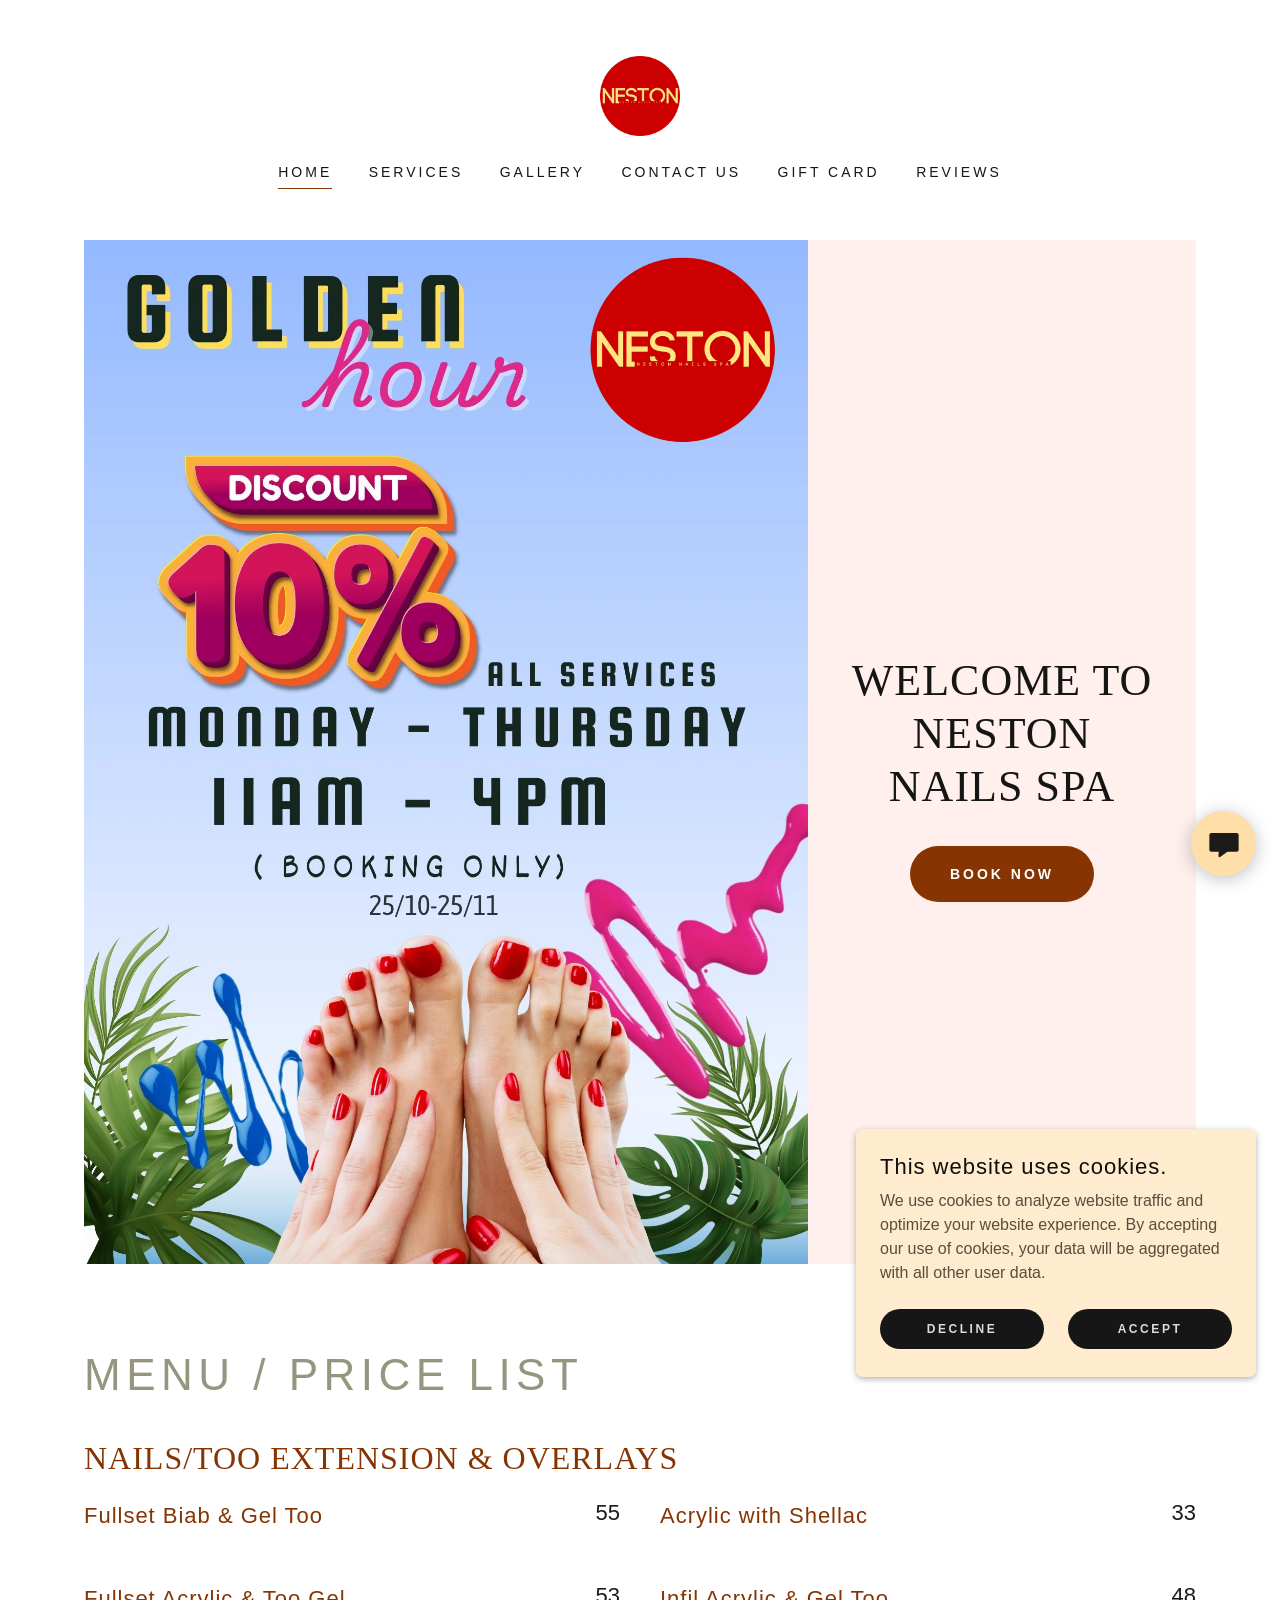
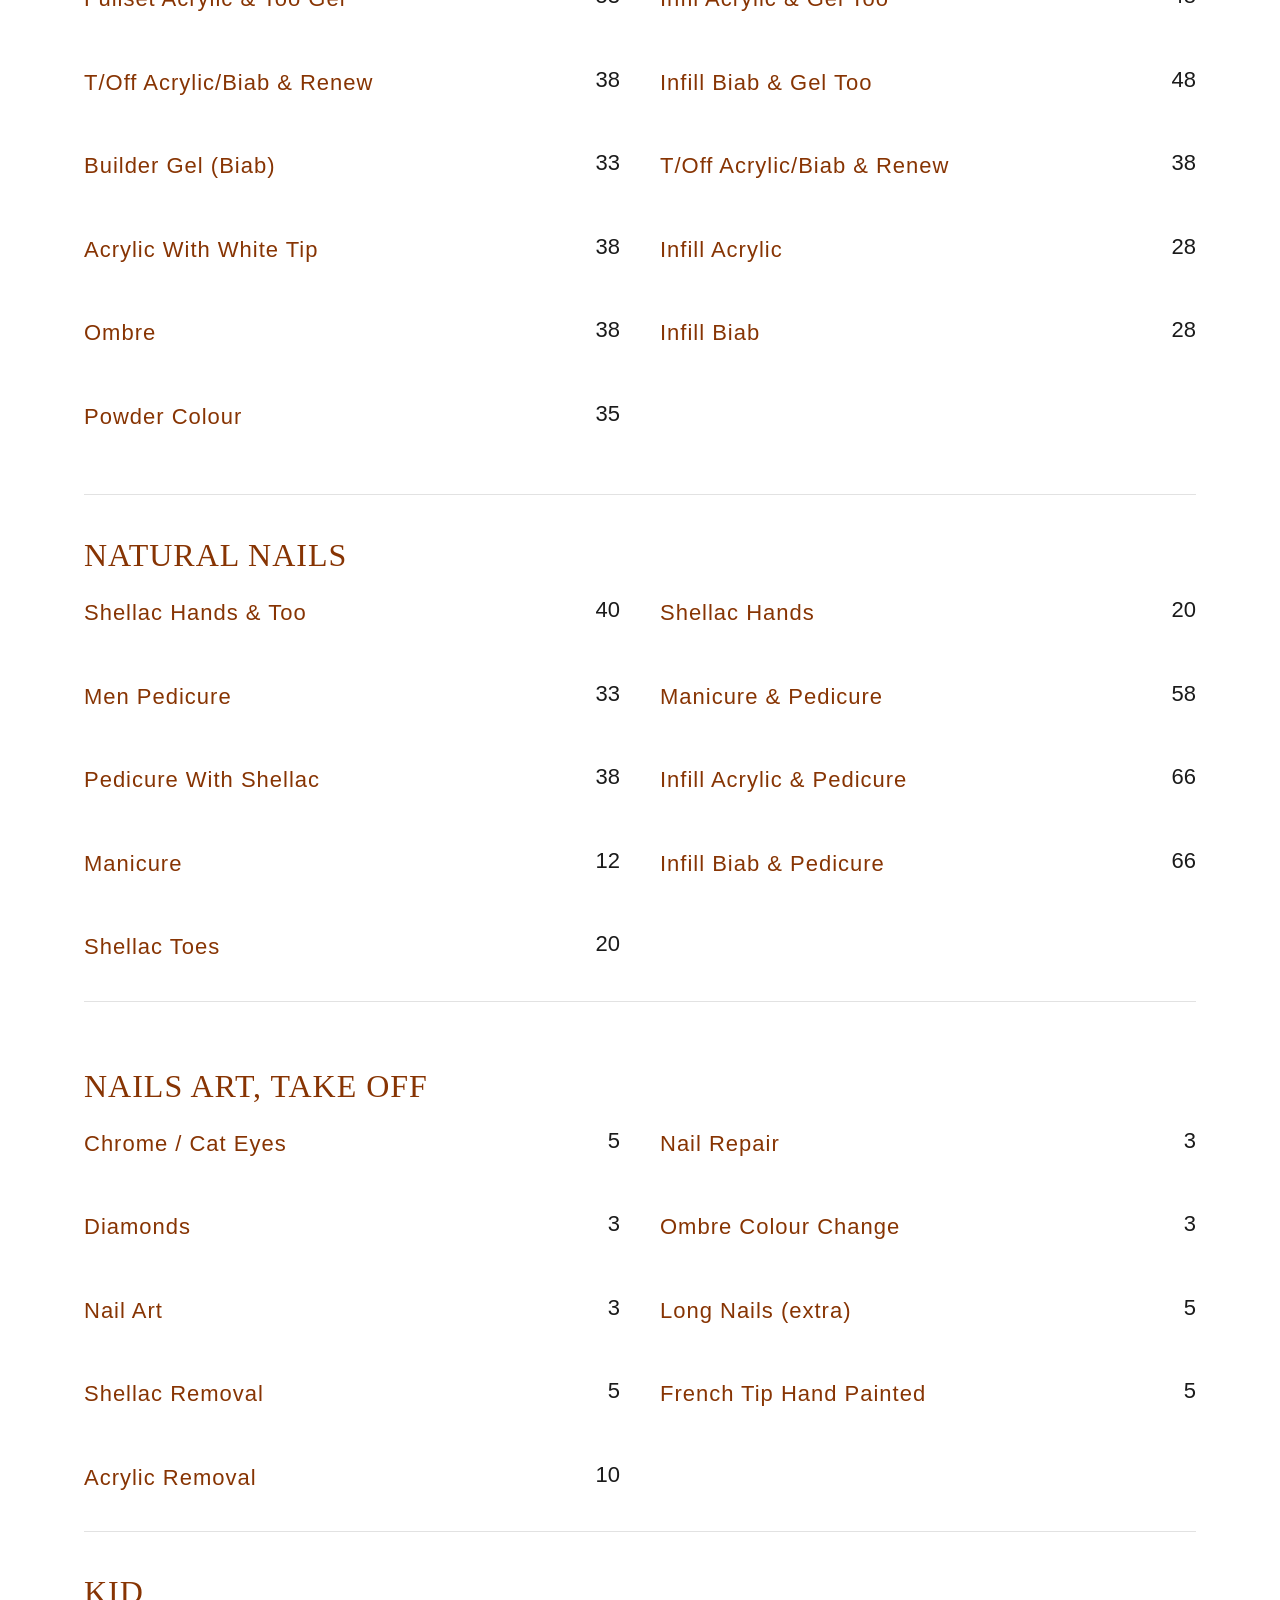
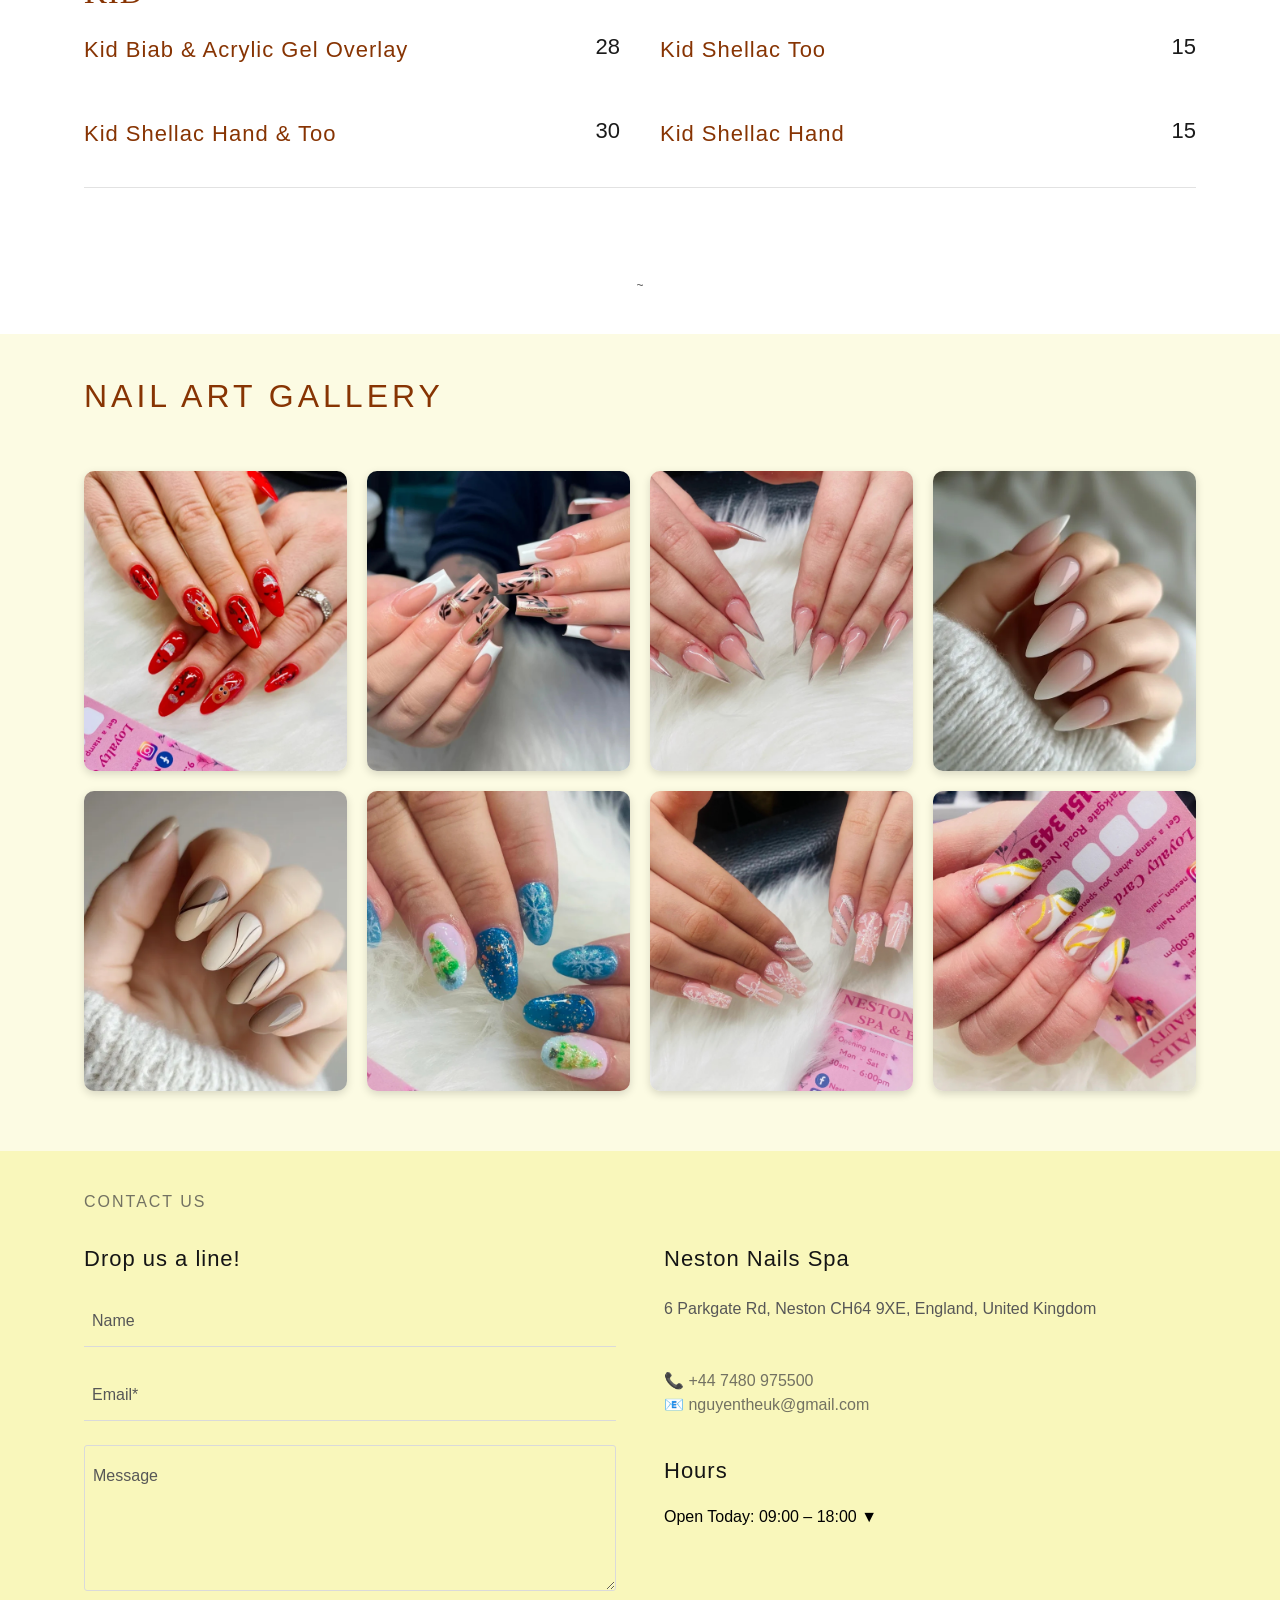
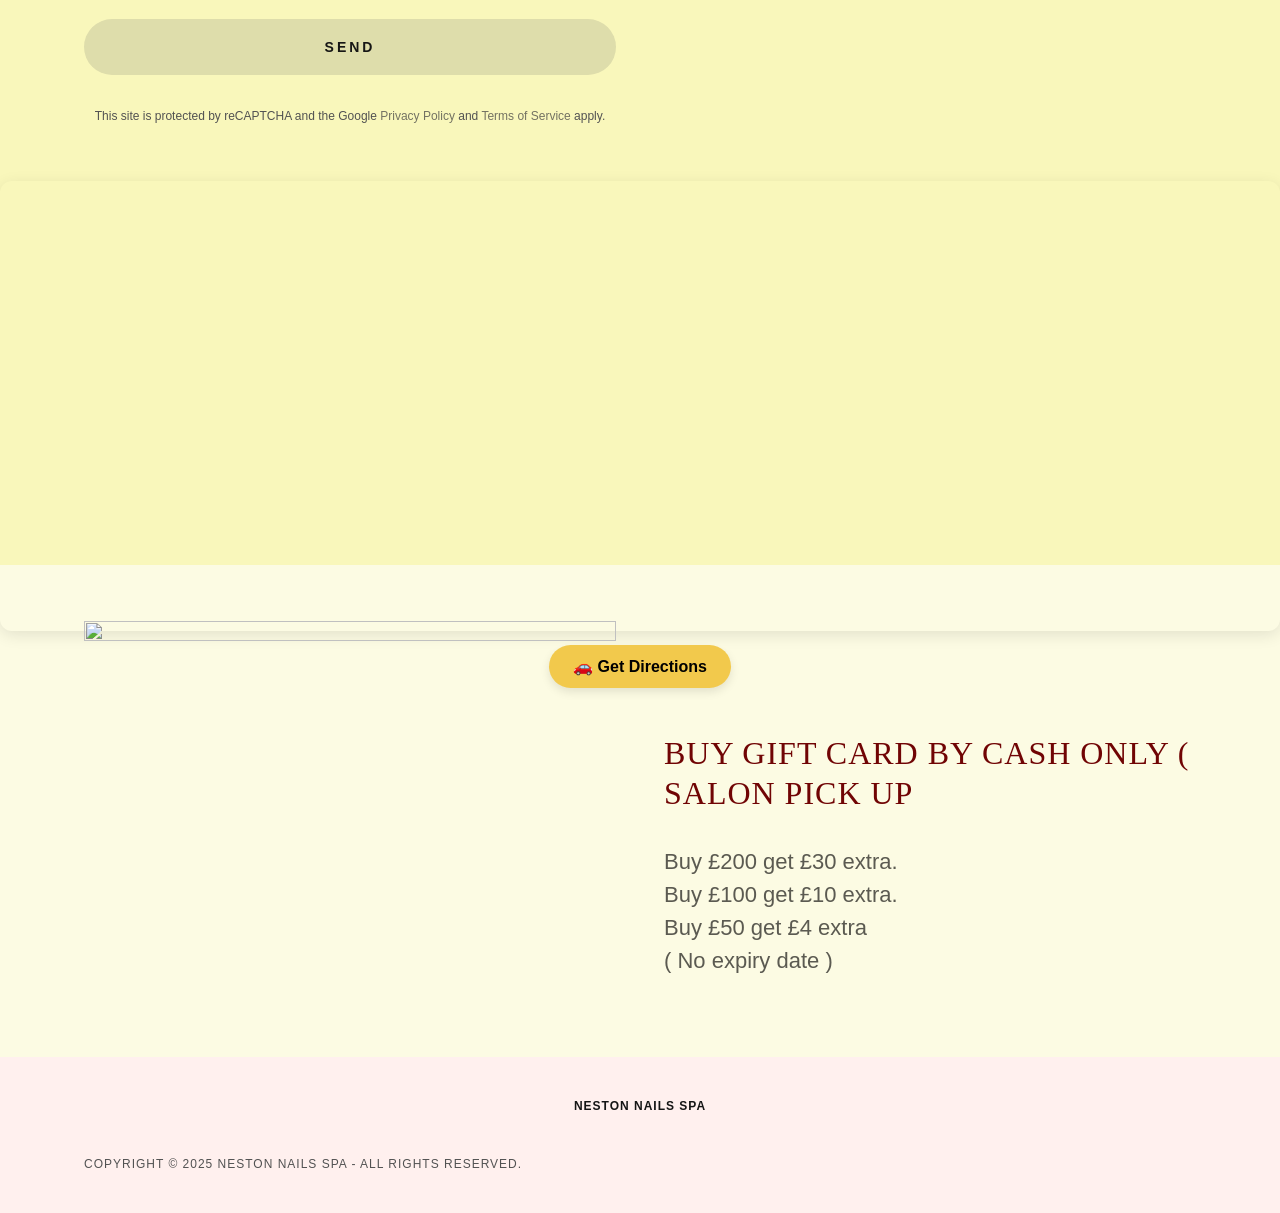
==== commit f725dd25: "done" ====
--- a/Home/index.html
+++ b/Home/index.html
@@ -3945,6 +3945,9 @@
             </div>
           </div>
         </div>
+
+
+        
         <div id="34c00887-036b-4987-bb9a-03935370c0aa" class="widget widget-menu widget-menu-menu-2">
           <div data-ux="Widget" role="region" id="34c00887-036b-4987-bb9a-03935370c0aa"
             class="x-el x-el-div x-el c1-1 c1-2 c1-3 c1-b c1-c c1-d c1-e c1-f c1-g c1-1 c1-2 c1-b c1-c c1-d c1-e c1-f c1-g">
@@ -3962,7 +3965,16 @@
                     <div data-ux="GridCell"
                       class="x-el x-el-div c1-1 c1-2 c1-7w c1-6d c1-85 c1-86 c1-z c1-24 c1-87 c1-32 c1-88 c1-b c1-c c1-89 c1-8a c1-8b c1-8c c1-d c1-e c1-f c1-g">
                       <div data-ux="Menu" class="x-el x-el-div c1-1 c1-2 c1-b c1-c c1-d c1-e c1-f c1-g">
-                        <div data-ux="Block" data-aid="MENU_CATEGORY_PEDICURE"
+                        
+                        
+                        
+                        
+
+
+
+
+
+                        <div data-ux="Block" data-aid="MENU_CATEGORY_BIABGEL"
                           class="x-el x-el-div c1-1 c1-2 c1-b c1-c c1-d c1-e c1-f c1-g">
                           <div data-ux="Block"
                             class="x-el x-el-div menu-category c1-1 c1-2 c1-32 c1-b c1-c c1-d c1-e c1-f c1-g">
@@ -3972,10 +3984,10 @@
                                 <div data-ux="GridCell"
                                   class="x-el x-el-div c1-1 c1-2 c1-7w c1-6d c1-85 c1-86 c1-z c1-24 c1-87 c1-26 c1-88 c1-b c1-c c1-89 c1-8a c1-8e c1-8c c1-d c1-e c1-f c1-g">
                                   <h3 role="heading" aria-level="3" data-ux="HeadingMiddle"
-                                    data-aid="MENU_SECTION_TITLE_0" data-typography="HeadingGamma"
+                                    data-aid="MENU_SECTION_TITLE_1" data-typography="HeadingGamma"
                                     class="x-el x-el-h3 c1-8f c1-2 c1-1r c1-1s c1-8g c1-34 c1-35 c1-2a c1-2b c1-1j c1-8h c1-5g c1-3o c1-8i c1-5h c1-5i c1-5j c1-5k">
-                                    NAILS EXTENSION & OVERLAY</h3>
-                                </div>
+                                    NAILS/TOO EXTENSION & OVERLAYS</h3>
+                                </div>                                
                               </div>
                               <div data-ux="Block" data-aid="MENU_ITEM_CONTAINER_1"
                                 class="x-el x-el-div c1-1 c1-2 c1-8j c1-8k c1-8l c1-8m c1-8n c1-8o c1-b c1-c c1-d c1-e c1-f c1-g">
@@ -3988,11 +4000,11 @@
                                         <h4 role="heading" aria-level="4" data-ux="HeadingMinor"
                                           data-aid="MENU_SECTION1_ITEM0_TITLE" data-typography="HeadingDelta"
                                           class="x-el x-el-h4 c1-8s c1-2 c1-1r c1-1s c1-8g c1-34 c1-35 c1-2a c1-4q c1-b c1-8h c1-5w c1-3o c1-8i c1-8t c1-8u c1-8d c1-5z c1-61 c1-62 c1-63">
-                                          Acrylic with Shellac</h4>
+                                          Fullset Biab & Gel Too</h4>
                                         <div data-ux="PriceMajor" data-aid="MENU_SECTION1_ITEM0_PRICE"
                                           data-typography="BodyBeta"
                                           class="x-el x-el-div c1-1 c1-2 c1-1r c1-1s c1-8v c1-2a c1-2b c1-8w c1-8x c1-4o c1-b c1-4t c1-5w c1-3o c1-8y c1-8z c1-81 c1-90 c1-8d c1-91 c1-5z c1-61 c1-62 c1-63">
-                                          30</div>
+                                          55</div>
                                       </div>
                                     </div>
                                   </div>
@@ -4006,141 +4018,11 @@
                                         <h4 role="heading" aria-level="4" data-ux="HeadingMinor"
                                           data-aid="MENU_SECTION1_ITEM1_TITLE" data-typography="HeadingDelta"
                                           class="x-el x-el-h4 c1-8s c1-2 c1-1r c1-1s c1-8g c1-34 c1-35 c1-2a c1-4q c1-b c1-8h c1-5w c1-3o c1-8i c1-8t c1-8u c1-8d c1-5z c1-61 c1-62 c1-63">
-                                          Poder Colour</h4>
+                                          Fullset Acrylic & Too Gel</h4>
                                         <div data-ux="PriceMajor" data-aid="MENU_SECTION1_ITEM1_PRICE"
                                           data-typography="BodyBeta"
                                           class="x-el x-el-div c1-1 c1-2 c1-1r c1-1s c1-8v c1-2a c1-2b c1-8w c1-8x c1-4o c1-b c1-4t c1-5w c1-3o c1-8y c1-8z c1-81 c1-90 c1-8d c1-91 c1-5z c1-61 c1-62 c1-63">
-                                          30</div>
-                                      </div>
-                                    </div>
-                                  </div>
-                                </div>
-
-                                <div data-ux="Block" class="x-el x-el-div c1-1 c1-2 c1-b c1-c c1-d c1-e c1-f c1-g">
-                                  <div data-ux="Block" data-aid="MENU_ITEM_INFILLBIAB"
-                                    class="x-el x-el-div c1-1 c1-2 c1-8p c1-8q c1-8r c1-4 c1-1c c1-32 c1-b c1-c c1-d c1-e c1-f c1-g">
-                                    <div data-ux="Block" class="x-el x-el-div c1-1 c1-2 c1-b c1-c c1-d c1-e c1-f c1-g">
-                                      <div data-ux="Block"
-                                        class="x-el x-el-div c1-1 c1-2 c1-19 c1-1a c1-4 c1-5a c1-4q c1-b c1-c c1-65 c1-d c1-e c1-f c1-g">
-                                        <h4 role="heading" aria-level="4" data-ux="HeadingMinor"
-                                          data-aid="MENU_SECTION1_ITEM2_TITLE" data-typography="HeadingDelta"
-                                          class="x-el x-el-h4 c1-8s c1-2 c1-1r c1-1s c1-8g c1-34 c1-35 c1-2a c1-4q c1-b c1-8h c1-5w c1-3o c1-8i c1-8t c1-8u c1-8d c1-5z c1-61 c1-62 c1-63">
-                                          Ombre</h4>
-                                        <div data-ux="PriceMajor" data-aid="MENU_SECTION1_ITEM2_PRICE"
-                                          data-typography="BodyBeta"
-                                          class="x-el x-el-div c1-1 c1-2 c1-1r c1-1s c1-8v c1-2a c1-2b c1-8w c1-8x c1-4o c1-b c1-4t c1-5w c1-3o c1-8y c1-8z c1-81 c1-90 c1-8d c1-91 c1-5z c1-61 c1-62 c1-63">
-                                          35</div>
-                                      </div>
-                                    </div>
-                                  </div>
-                                  <div data-ux="Block" class="x-el x-el-div c1-1 c1-2 c1-b c1-c c1-d c1-e c1-f c1-g">
-                                  <div data-ux="Block" data-aid="MENU_ITEM_INFILLBIAB"
-                                    class="x-el x-el-div c1-1 c1-2 c1-8p c1-8q c1-8r c1-4 c1-1c c1-32 c1-b c1-c c1-d c1-e c1-f c1-g">
-                                    <div data-ux="Block" class="x-el x-el-div c1-1 c1-2 c1-b c1-c c1-d c1-e c1-f c1-g">
-                                      <div data-ux="Block"
-                                        class="x-el x-el-div c1-1 c1-2 c1-19 c1-1a c1-4 c1-5a c1-4q c1-b c1-c c1-65 c1-d c1-e c1-f c1-g">
-                                        <h4 role="heading" aria-level="4" data-ux="HeadingMinor"
-                                          data-aid="MENU_SECTION1_ITEM2_TITLE" data-typography="HeadingDelta"
-                                          class="x-el x-el-h4 c1-8s c1-2 c1-1r c1-1s c1-8g c1-34 c1-35 c1-2a c1-4q c1-b c1-8h c1-5w c1-3o c1-8i c1-8t c1-8u c1-8d c1-5z c1-61 c1-62 c1-63">
-                                          Acrylic with White Tip</h4>
-                                        <div data-ux="PriceMajor" data-aid="MENU_SECTION1_ITEM2_PRICE"
-                                          data-typography="BodyBeta"
-                                          class="x-el x-el-div c1-1 c1-2 c1-1r c1-1s c1-8v c1-2a c1-2b c1-8w c1-8x c1-4o c1-b c1-4t c1-5w c1-3o c1-8y c1-8z c1-81 c1-90 c1-8d c1-91 c1-5z c1-61 c1-62 c1-63">
-                                          35</div>
-                                      </div>
-                                    </div>
-                                  </div>
-                                  <div data-ux="Block" class="x-el x-el-div c1-1 c1-2 c1-b c1-c c1-d c1-e c1-f c1-g">
-                                  <div data-ux="Block" data-aid="MENU_ITEM_INFILLBIAB"
-                                    class="x-el x-el-div c1-1 c1-2 c1-8p c1-8q c1-8r c1-4 c1-1c c1-32 c1-b c1-c c1-d c1-e c1-f c1-g">
-                                    <div data-ux="Block" class="x-el x-el-div c1-1 c1-2 c1-b c1-c c1-d c1-e c1-f c1-g">
-                                      <div data-ux="Block"
-                                        class="x-el x-el-div c1-1 c1-2 c1-19 c1-1a c1-4 c1-5a c1-4q c1-b c1-c c1-65 c1-d c1-e c1-f c1-g">
-                                        <h4 role="heading" aria-level="4" data-ux="HeadingMinor"
-                                          data-aid="MENU_SECTION1_ITEM2_TITLE" data-typography="HeadingDelta"
-                                          class="x-el x-el-h4 c1-8s c1-2 c1-1r c1-1s c1-8g c1-34 c1-35 c1-2a c1-4q c1-b c1-8h c1-5w c1-3o c1-8i c1-8t c1-8u c1-8d c1-5z c1-61 c1-62 c1-63">
-                                          Glitter Tip</h4>
-                                        <div data-ux="PriceMajor" data-aid="MENU_SECTION1_ITEM2_PRICE"
-                                          data-typography="BodyBeta"
-                                          class="x-el x-el-div c1-1 c1-2 c1-1r c1-1s c1-8v c1-2a c1-2b c1-8w c1-8x c1-4o c1-b c1-4t c1-5w c1-3o c1-8y c1-8z c1-81 c1-90 c1-8d c1-91 c1-5z c1-61 c1-62 c1-63">
-                                          35</div>
-                                      </div>
-                                    </div>
-                                  </div>
-                                  <div data-ux="Block" class="x-el x-el-div c1-1 c1-2 c1-b c1-c c1-d c1-e c1-f c1-g">
-                                  <div data-ux="Block" data-aid="MENU_ITEM_INFILLBIAB"
-                                    class="x-el x-el-div c1-1 c1-2 c1-8p c1-8q c1-8r c1-4 c1-1c c1-32 c1-b c1-c c1-d c1-e c1-f c1-g">
-                                    <div data-ux="Block" class="x-el x-el-div c1-1 c1-2 c1-b c1-c c1-d c1-e c1-f c1-g">
-                                      <div data-ux="Block"
-                                        class="x-el x-el-div c1-1 c1-2 c1-19 c1-1a c1-4 c1-5a c1-4q c1-b c1-c c1-65 c1-d c1-e c1-f c1-g">
-                                        <h4 role="heading" aria-level="4" data-ux="HeadingMinor"
-                                          data-aid="MENU_SECTION1_ITEM2_TITLE" data-typography="HeadingDelta"
-                                          class="x-el x-el-h4 c1-8s c1-2 c1-1r c1-1s c1-8g c1-34 c1-35 c1-2a c1-4q c1-b c1-8h c1-5w c1-3o c1-8i c1-8t c1-8u c1-8d c1-5z c1-61 c1-62 c1-63">
-                                          Builder Gel (BIAB) on Natural Nails</h4>
-                                        <div data-ux="PriceMajor" data-aid="MENU_SECTION1_ITEM2_PRICE"
-                                          data-typography="BodyBeta"
-                                          class="x-el x-el-div c1-1 c1-2 c1-1r c1-1s c1-8v c1-2a c1-2b c1-8w c1-8x c1-4o c1-b c1-4t c1-5w c1-3o c1-8y c1-8z c1-81 c1-90 c1-8d c1-91 c1-5z c1-61 c1-62 c1-63">
-                                          28</div>
-                                      </div>
-                                    </div>                              
-                                  </div>
-                                </div>
-                              </div>
-                            </div>
-                          </div>
-                          <hr aria-hidden="true" role="separator" data-ux="HR"
-                            class="x-el x-el-hr c1-1 c1-2 c1-99 c1-9a c1-9b c1-4r c1-9c c1-4 c1-b c1-c c1-d c1-e c1-f c1-g" />
-                        </div>
-                        <div data-ux="Block" data-aid="MENU_CATEGORY_BIABGEL"
-                          class="x-el x-el-div c1-1 c1-2 c1-b c1-c c1-d c1-e c1-f c1-g">
-                          <div data-ux="Block"
-                            class="x-el x-el-div menu-category c1-1 c1-2 c1-32 c1-b c1-c c1-d c1-e c1-f c1-g">
-                            <div data-ux="Block" class="x-el x-el-div c1-1 c1-2 c1-b c1-c c1-d c1-e c1-f c1-g">
-                              <div data-ux="Grid"
-                                class="x-el x-el-div c1-1 c1-2 c1-19 c1-7w c1-7x c1-74 c1-2a c1-7y c1-t c1-80 c1-b c1-c c1-81 c1-82 c1-8d c1-84 c1-d c1-e c1-f c1-g">
-                                <div data-ux="GridCell"
-                                  class="x-el x-el-div c1-1 c1-2 c1-7w c1-6d c1-85 c1-86 c1-z c1-24 c1-87 c1-26 c1-88 c1-b c1-c c1-89 c1-8a c1-8e c1-8c c1-d c1-e c1-f c1-g">
-                                  <h3 role="heading" aria-level="3" data-ux="HeadingMiddle"
-                                    data-aid="MENU_SECTION_TITLE_1" data-typography="HeadingGamma"
-                                    class="x-el x-el-h3 c1-8f c1-2 c1-1r c1-1s c1-8g c1-34 c1-35 c1-2a c1-2b c1-1j c1-8h c1-5g c1-3o c1-8i c1-5h c1-5i c1-5j c1-5k">
-                                    NATURAL NAILS</h3>
-                                </div>
-                                
-                              </div>
-                              <div data-ux="Block" data-aid="MENU_ITEM_CONTAINER_1"
-                                class="x-el x-el-div c1-1 c1-2 c1-8j c1-8k c1-8l c1-8m c1-8n c1-8o c1-b c1-c c1-d c1-e c1-f c1-g">
-                                <div data-ux="Block" class="x-el x-el-div c1-1 c1-2 c1-b c1-c c1-d c1-e c1-f c1-g">
-                                  <div data-ux="Block" data-aid="MENU_ITEM_BIABOVERLA"
-                                    class="x-el x-el-div c1-1 c1-2 c1-8p c1-8q c1-8r c1-4 c1-1c c1-32 c1-b c1-c c1-d c1-e c1-f c1-g">
-                                    <div data-ux="Block" class="x-el x-el-div c1-1 c1-2 c1-b c1-c c1-d c1-e c1-f c1-g">
-                                      <div data-ux="Block"
-                                        class="x-el x-el-div c1-1 c1-2 c1-19 c1-1a c1-4 c1-5a c1-4q c1-b c1-c c1-65 c1-d c1-e c1-f c1-g">
-                                        <h4 role="heading" aria-level="4" data-ux="HeadingMinor"
-                                          data-aid="MENU_SECTION1_ITEM0_TITLE" data-typography="HeadingDelta"
-                                          class="x-el x-el-h4 c1-8s c1-2 c1-1r c1-1s c1-8g c1-34 c1-35 c1-2a c1-4q c1-b c1-8h c1-5w c1-3o c1-8i c1-8t c1-8u c1-8d c1-5z c1-61 c1-62 c1-63">
-                                          Shellac Hands</h4>
-                                        <div data-ux="PriceMajor" data-aid="MENU_SECTION1_ITEM0_PRICE"
-                                          data-typography="BodyBeta"
-                                          class="x-el x-el-div c1-1 c1-2 c1-1r c1-1s c1-8v c1-2a c1-2b c1-8w c1-8x c1-4o c1-b c1-4t c1-5w c1-3o c1-8y c1-8z c1-81 c1-90 c1-8d c1-91 c1-5z c1-61 c1-62 c1-63">
-                                          22</div>
-                                      </div>
-                                    </div>
-                                  </div>
-                                </div>
-                                <div data-ux="Block" class="x-el x-el-div c1-1 c1-2 c1-b c1-c c1-d c1-e c1-f c1-g">
-                                  <div data-ux="Block" data-aid="MENU_ITEM_BIABEXTENS"
-                                    class="x-el x-el-div c1-1 c1-2 c1-8p c1-8q c1-8r c1-4 c1-1c c1-32 c1-b c1-c c1-d c1-e c1-f c1-g">
-                                    <div data-ux="Block" class="x-el x-el-div c1-1 c1-2 c1-b c1-c c1-d c1-e c1-f c1-g">
-                                      <div data-ux="Block"
-                                        class="x-el x-el-div c1-1 c1-2 c1-19 c1-1a c1-4 c1-5a c1-4q c1-b c1-c c1-65 c1-d c1-e c1-f c1-g">
-                                        <h4 role="heading" aria-level="4" data-ux="HeadingMinor"
-                                          data-aid="MENU_SECTION1_ITEM1_TITLE" data-typography="HeadingDelta"
-                                          class="x-el x-el-h4 c1-8s c1-2 c1-1r c1-1s c1-8g c1-34 c1-35 c1-2a c1-4q c1-b c1-8h c1-5w c1-3o c1-8i c1-8t c1-8u c1-8d c1-5z c1-61 c1-62 c1-63">
-                                          Shellac Toes</h4>
-                                        <div data-ux="PriceMajor" data-aid="MENU_SECTION1_ITEM1_PRICE"
-                                          data-typography="BodyBeta"
-                                          class="x-el x-el-div c1-1 c1-2 c1-1r c1-1s c1-8v c1-2a c1-2b c1-8w c1-8x c1-4o c1-b c1-4t c1-5w c1-3o c1-8y c1-8z c1-81 c1-90 c1-8d c1-91 c1-5z c1-61 c1-62 c1-63">
-                                          22</div>
+                                          53</div>
                                       </div>
                                     </div>
                                   </div>
@@ -4154,24 +4036,7 @@
                                         <h4 role="heading" aria-level="4" data-ux="HeadingMinor"
                                           data-aid="MENU_SECTION1_ITEM2_TITLE" data-typography="HeadingDelta"
                                           class="x-el x-el-h4 c1-8s c1-2 c1-1r c1-1s c1-8g c1-34 c1-35 c1-2a c1-4q c1-b c1-8h c1-5w c1-3o c1-8i c1-8t c1-8u c1-8d c1-5z c1-61 c1-62 c1-63">
-                                          Manicure</h4>
-                                        <div data-ux="PriceMajor" data-aid="MENU_SECTION1_ITEM2_PRICE"
-                                          data-typography="BodyBeta"
-                                          class="x-el x-el-div c1-1 c1-2 c1-1r c1-1s c1-8v c1-2a c1-2b c1-8w c1-8x c1-4o c1-b c1-4t c1-5w c1-3o c1-8y c1-8z c1-81 c1-90 c1-8d c1-91 c1-5z c1-61 c1-62 c1-63">
-                                          10</div>
-                                      </div>
-                                    </div>
-                                  </div>
-                                  <div data-ux="Block" class="x-el x-el-div c1-1 c1-2 c1-b c1-c c1-d c1-e c1-f c1-g">
-                                  <div data-ux="Block" data-aid="MENU_ITEM_INFILLBIAB"
-                                    class="x-el x-el-div c1-1 c1-2 c1-8p c1-8q c1-8r c1-4 c1-1c c1-32 c1-b c1-c c1-d c1-e c1-f c1-g">
-                                    <div data-ux="Block" class="x-el x-el-div c1-1 c1-2 c1-b c1-c c1-d c1-e c1-f c1-g">
-                                      <div data-ux="Block"
-                                        class="x-el x-el-div c1-1 c1-2 c1-19 c1-1a c1-4 c1-5a c1-4q c1-b c1-c c1-65 c1-d c1-e c1-f c1-g">
-                                        <h4 role="heading" aria-level="4" data-ux="HeadingMinor"
-                                          data-aid="MENU_SECTION1_ITEM2_TITLE" data-typography="HeadingDelta"
-                                          class="x-el x-el-h4 c1-8s c1-2 c1-1r c1-1s c1-8g c1-34 c1-35 c1-2a c1-4q c1-b c1-8h c1-5w c1-3o c1-8i c1-8t c1-8u c1-8d c1-5z c1-61 c1-62 c1-63">
-                                          Pedicure with Shellac</h4>
+                                          T/Off Acrylic/Biab & Renew</h4>
                                         <div data-ux="PriceMajor" data-aid="MENU_SECTION1_ITEM2_PRICE"
                                           data-typography="BodyBeta"
                                           class="x-el x-el-div c1-1 c1-2 c1-1r c1-1s c1-8v c1-2a c1-2b c1-8w c1-8x c1-4o c1-b c1-4t c1-5w c1-3o c1-8y c1-8z c1-81 c1-90 c1-8d c1-91 c1-5z c1-61 c1-62 c1-63">
@@ -4188,22 +4053,240 @@
                                         <h4 role="heading" aria-level="4" data-ux="HeadingMinor"
                                           data-aid="MENU_SECTION1_ITEM2_TITLE" data-typography="HeadingDelta"
                                           class="x-el x-el-h4 c1-8s c1-2 c1-1r c1-1s c1-8g c1-34 c1-35 c1-2a c1-4q c1-b c1-8h c1-5w c1-3o c1-8i c1-8t c1-8u c1-8d c1-5z c1-61 c1-62 c1-63">
-                                          French Tip (extra)</h4>
+                                          Builder Gel (Biab)</h4>
                                         <div data-ux="PriceMajor" data-aid="MENU_SECTION1_ITEM2_PRICE"
                                           data-typography="BodyBeta"
                                           class="x-el x-el-div c1-1 c1-2 c1-1r c1-1s c1-8v c1-2a c1-2b c1-8w c1-8x c1-4o c1-b c1-4t c1-5w c1-3o c1-8y c1-8z c1-81 c1-90 c1-8d c1-91 c1-5z c1-61 c1-62 c1-63">
-                                          5</div>
+                                          33</div>
+                                      </div>
+                                    </div>
+                                  </div>
+                                  <div data-ux="Block" class="x-el x-el-div c1-1 c1-2 c1-b c1-c c1-d c1-e c1-f c1-g">
+                                  <div data-ux="Block" data-aid="MENU_ITEM_INFILLBIAB"
+                                    class="x-el x-el-div c1-1 c1-2 c1-8p c1-8q c1-8r c1-4 c1-1c c1-32 c1-b c1-c c1-d c1-e c1-f c1-g">
+                                    <div data-ux="Block" class="x-el x-el-div c1-1 c1-2 c1-b c1-c c1-d c1-e c1-f c1-g">
+                                      <div data-ux="Block"
+                                        class="x-el x-el-div c1-1 c1-2 c1-19 c1-1a c1-4 c1-5a c1-4q c1-b c1-c c1-65 c1-d c1-e c1-f c1-g">
+                                        <h4 role="heading" aria-level="4" data-ux="HeadingMinor"
+                                          data-aid="MENU_SECTION1_ITEM2_TITLE" data-typography="HeadingDelta"
+                                          class="x-el x-el-h4 c1-8s c1-2 c1-1r c1-1s c1-8g c1-34 c1-35 c1-2a c1-4q c1-b c1-8h c1-5w c1-3o c1-8i c1-8t c1-8u c1-8d c1-5z c1-61 c1-62 c1-63">
+                                          Acrylic With White Tip</h4>
+                                        <div data-ux="PriceMajor" data-aid="MENU_SECTION1_ITEM2_PRICE"
+                                          data-typography="BodyBeta"
+                                          class="x-el x-el-div c1-1 c1-2 c1-1r c1-1s c1-8v c1-2a c1-2b c1-8w c1-8x c1-4o c1-b c1-4t c1-5w c1-3o c1-8y c1-8z c1-81 c1-90 c1-8d c1-91 c1-5z c1-61 c1-62 c1-63">
+                                          38</div>
                                       </div>
                                     </div>
                                   </div>
                                 </div>
+
+
+
+                                <div data-ux="Block" class="x-el x-el-div c1-1 c1-2 c1-b c1-c c1-d c1-e c1-f c1-g">
+                                  <div data-ux="Block" data-aid="MENU_ITEM_INFILLBIAB"
+                                    class="x-el x-el-div c1-1 c1-2 c1-8p c1-8q c1-8r c1-4 c1-1c c1-32 c1-b c1-c c1-d c1-e c1-f c1-g">
+                                    <div data-ux="Block" class="x-el x-el-div c1-1 c1-2 c1-b c1-c c1-d c1-e c1-f c1-g">
+                                      <div data-ux="Block"
+                                        class="x-el x-el-div c1-1 c1-2 c1-19 c1-1a c1-4 c1-5a c1-4q c1-b c1-c c1-65 c1-d c1-e c1-f c1-g">
+                                        <h4 role="heading" aria-level="4" data-ux="HeadingMinor"
+                                          data-aid="MENU_SECTION1_ITEM2_TITLE" data-typography="HeadingDelta"
+                                          class="x-el x-el-h4 c1-8s c1-2 c1-1r c1-1s c1-8g c1-34 c1-35 c1-2a c1-4q c1-b c1-8h c1-5w c1-3o c1-8i c1-8t c1-8u c1-8d c1-5z c1-61 c1-62 c1-63">
+                                          Ombre</h4>
+                                        <div data-ux="PriceMajor" data-aid="MENU_SECTION1_ITEM2_PRICE"
+                                          data-typography="BodyBeta"
+                                          class="x-el x-el-div c1-1 c1-2 c1-1r c1-1s c1-8v c1-2a c1-2b c1-8w c1-8x c1-4o c1-b c1-4t c1-5w c1-3o c1-8y c1-8z c1-81 c1-90 c1-8d c1-91 c1-5z c1-61 c1-62 c1-63">
+                                          38</div>
+                                      </div>
+                                    </div>
+                                  </div>
+                                </div>
+
+
+                                <div data-ux="Block" class="x-el x-el-div c1-1 c1-2 c1-b c1-c c1-d c1-e c1-f c1-g">
+                                  <div data-ux="Block" data-aid="MENU_ITEM_INFILLBIAB"
+                                    class="x-el x-el-div c1-1 c1-2 c1-8p c1-8q c1-8r c1-4 c1-1c c1-32 c1-b c1-c c1-d c1-e c1-f c1-g">
+                                    <div data-ux="Block" class="x-el x-el-div c1-1 c1-2 c1-b c1-c c1-d c1-e c1-f c1-g">
+                                      <div data-ux="Block"
+                                        class="x-el x-el-div c1-1 c1-2 c1-19 c1-1a c1-4 c1-5a c1-4q c1-b c1-c c1-65 c1-d c1-e c1-f c1-g">
+                                        <h4 role="heading" aria-level="4" data-ux="HeadingMinor"
+                                          data-aid="MENU_SECTION1_ITEM2_TITLE" data-typography="HeadingDelta"
+                                          class="x-el x-el-h4 c1-8s c1-2 c1-1r c1-1s c1-8g c1-34 c1-35 c1-2a c1-4q c1-b c1-8h c1-5w c1-3o c1-8i c1-8t c1-8u c1-8d c1-5z c1-61 c1-62 c1-63">
+                                          Powder Colour</h4>
+                                        <div data-ux="PriceMajor" data-aid="MENU_SECTION1_ITEM2_PRICE"
+                                          data-typography="BodyBeta"
+                                          class="x-el x-el-div c1-1 c1-2 c1-1r c1-1s c1-8v c1-2a c1-2b c1-8w c1-8x c1-4o c1-b c1-4t c1-5w c1-3o c1-8y c1-8z c1-81 c1-90 c1-8d c1-91 c1-5z c1-61 c1-62 c1-63">
+                                          35</div>
+                                      </div>
+                                    </div>
+                                  </div>
+                                </div>
+
+
+                                
+
+
+                                <div data-ux="Block" class="x-el x-el-div c1-1 c1-2 c1-b c1-c c1-d c1-e c1-f c1-g">
+                                  <div data-ux="Block" data-aid="MENU_ITEM_INFILLBIAB"
+                                    class="x-el x-el-div c1-1 c1-2 c1-8p c1-8q c1-8r c1-4 c1-1c c1-32 c1-b c1-c c1-d c1-e c1-f c1-g">
+                                    <div data-ux="Block" class="x-el x-el-div c1-1 c1-2 c1-b c1-c c1-d c1-e c1-f c1-g">
+                                      <div data-ux="Block"
+                                        class="x-el x-el-div c1-1 c1-2 c1-19 c1-1a c1-4 c1-5a c1-4q c1-b c1-c c1-65 c1-d c1-e c1-f c1-g">
+                                        <h4 role="heading" aria-level="4" data-ux="HeadingMinor"
+                                          data-aid="MENU_SECTION1_ITEM2_TITLE" data-typography="HeadingDelta"
+                                          class="x-el x-el-h4 c1-8s c1-2 c1-1r c1-1s c1-8g c1-34 c1-35 c1-2a c1-4q c1-b c1-8h c1-5w c1-3o c1-8i c1-8t c1-8u c1-8d c1-5z c1-61 c1-62 c1-63">
+                                          Acrylic with Shellac</h4>
+                                        <div data-ux="PriceMajor" data-aid="MENU_SECTION1_ITEM2_PRICE"
+                                          data-typography="BodyBeta"
+                                          class="x-el x-el-div c1-1 c1-2 c1-1r c1-1s c1-8v c1-2a c1-2b c1-8w c1-8x c1-4o c1-b c1-4t c1-5w c1-3o c1-8y c1-8z c1-81 c1-90 c1-8d c1-91 c1-5z c1-61 c1-62 c1-63">
+                                          33</div>
+                                      </div>
+                                    </div>
+                                  </div>
+                                </div>
+
+
+                                <div data-ux="Block" class="x-el x-el-div c1-1 c1-2 c1-b c1-c c1-d c1-e c1-f c1-g">
+                                  <div data-ux="Block" data-aid="MENU_ITEM_INFILLBIAB"
+                                    class="x-el x-el-div c1-1 c1-2 c1-8p c1-8q c1-8r c1-4 c1-1c c1-32 c1-b c1-c c1-d c1-e c1-f c1-g">
+                                    <div data-ux="Block" class="x-el x-el-div c1-1 c1-2 c1-b c1-c c1-d c1-e c1-f c1-g">
+                                      <div data-ux="Block"
+                                        class="x-el x-el-div c1-1 c1-2 c1-19 c1-1a c1-4 c1-5a c1-4q c1-b c1-c c1-65 c1-d c1-e c1-f c1-g">
+                                        <h4 role="heading" aria-level="4" data-ux="HeadingMinor"
+                                          data-aid="MENU_SECTION1_ITEM2_TITLE" data-typography="HeadingDelta"
+                                          class="x-el x-el-h4 c1-8s c1-2 c1-1r c1-1s c1-8g c1-34 c1-35 c1-2a c1-4q c1-b c1-8h c1-5w c1-3o c1-8i c1-8t c1-8u c1-8d c1-5z c1-61 c1-62 c1-63">
+                                          Infil Acrylic & Gel Too</h4>
+                                        <div data-ux="PriceMajor" data-aid="MENU_SECTION1_ITEM2_PRICE"
+                                          data-typography="BodyBeta"
+                                          class="x-el x-el-div c1-1 c1-2 c1-1r c1-1s c1-8v c1-2a c1-2b c1-8w c1-8x c1-4o c1-b c1-4t c1-5w c1-3o c1-8y c1-8z c1-81 c1-90 c1-8d c1-91 c1-5z c1-61 c1-62 c1-63">
+                                          48</div>
+                                      </div>
+                                    </div>
+                                  </div>
+                                </div>
+
+
+                                <div data-ux="Block" class="x-el x-el-div c1-1 c1-2 c1-b c1-c c1-d c1-e c1-f c1-g">
+                                  <div data-ux="Block" data-aid="MENU_ITEM_INFILLBIAB"
+                                    class="x-el x-el-div c1-1 c1-2 c1-8p c1-8q c1-8r c1-4 c1-1c c1-32 c1-b c1-c c1-d c1-e c1-f c1-g">
+                                    <div data-ux="Block" class="x-el x-el-div c1-1 c1-2 c1-b c1-c c1-d c1-e c1-f c1-g">
+                                      <div data-ux="Block"
+                                        class="x-el x-el-div c1-1 c1-2 c1-19 c1-1a c1-4 c1-5a c1-4q c1-b c1-c c1-65 c1-d c1-e c1-f c1-g">
+                                        <h4 role="heading" aria-level="4" data-ux="HeadingMinor"
+                                          data-aid="MENU_SECTION1_ITEM2_TITLE" data-typography="HeadingDelta"
+                                          class="x-el x-el-h4 c1-8s c1-2 c1-1r c1-1s c1-8g c1-34 c1-35 c1-2a c1-4q c1-b c1-8h c1-5w c1-3o c1-8i c1-8t c1-8u c1-8d c1-5z c1-61 c1-62 c1-63">
+                                          Infill Biab & Gel Too</h4>
+                                        <div data-ux="PriceMajor" data-aid="MENU_SECTION1_ITEM2_PRICE"
+                                          data-typography="BodyBeta"
+                                          class="x-el x-el-div c1-1 c1-2 c1-1r c1-1s c1-8v c1-2a c1-2b c1-8w c1-8x c1-4o c1-b c1-4t c1-5w c1-3o c1-8y c1-8z c1-81 c1-90 c1-8d c1-91 c1-5z c1-61 c1-62 c1-63">
+                                          48</div>
+                                      </div>
+                                    </div>
+                                  </div>
+                                </div>
+
+
+                                <div data-ux="Block" class="x-el x-el-div c1-1 c1-2 c1-b c1-c c1-d c1-e c1-f c1-g">
+                                  <div data-ux="Block" data-aid="MENU_ITEM_INFILLBIAB"
+                                    class="x-el x-el-div c1-1 c1-2 c1-8p c1-8q c1-8r c1-4 c1-1c c1-32 c1-b c1-c c1-d c1-e c1-f c1-g">
+                                    <div data-ux="Block" class="x-el x-el-div c1-1 c1-2 c1-b c1-c c1-d c1-e c1-f c1-g">
+                                      <div data-ux="Block"
+                                        class="x-el x-el-div c1-1 c1-2 c1-19 c1-1a c1-4 c1-5a c1-4q c1-b c1-c c1-65 c1-d c1-e c1-f c1-g">
+                                        <h4 role="heading" aria-level="4" data-ux="HeadingMinor"
+                                          data-aid="MENU_SECTION1_ITEM2_TITLE" data-typography="HeadingDelta"
+                                          class="x-el x-el-h4 c1-8s c1-2 c1-1r c1-1s c1-8g c1-34 c1-35 c1-2a c1-4q c1-b c1-8h c1-5w c1-3o c1-8i c1-8t c1-8u c1-8d c1-5z c1-61 c1-62 c1-63">
+                                          T/Off Acrylic/Biab & Renew</h4>
+                                        <div data-ux="PriceMajor" data-aid="MENU_SECTION1_ITEM2_PRICE"
+                                          data-typography="BodyBeta"
+                                          class="x-el x-el-div c1-1 c1-2 c1-1r c1-1s c1-8v c1-2a c1-2b c1-8w c1-8x c1-4o c1-b c1-4t c1-5w c1-3o c1-8y c1-8z c1-81 c1-90 c1-8d c1-91 c1-5z c1-61 c1-62 c1-63">
+                                          38</div>
+                                      </div>
+                                    </div>
+                                  </div>
+                                </div>
+
+
+                                <div data-ux="Block" class="x-el x-el-div c1-1 c1-2 c1-b c1-c c1-d c1-e c1-f c1-g">
+                                  <div data-ux="Block" data-aid="MENU_ITEM_INFILLBIAB"
+                                    class="x-el x-el-div c1-1 c1-2 c1-8p c1-8q c1-8r c1-4 c1-1c c1-32 c1-b c1-c c1-d c1-e c1-f c1-g">
+                                    <div data-ux="Block" class="x-el x-el-div c1-1 c1-2 c1-b c1-c c1-d c1-e c1-f c1-g">
+                                      <div data-ux="Block"
+                                        class="x-el x-el-div c1-1 c1-2 c1-19 c1-1a c1-4 c1-5a c1-4q c1-b c1-c c1-65 c1-d c1-e c1-f c1-g">
+                                        <h4 role="heading" aria-level="4" data-ux="HeadingMinor"
+                                          data-aid="MENU_SECTION1_ITEM2_TITLE" data-typography="HeadingDelta"
+                                          class="x-el x-el-h4 c1-8s c1-2 c1-1r c1-1s c1-8g c1-34 c1-35 c1-2a c1-4q c1-b c1-8h c1-5w c1-3o c1-8i c1-8t c1-8u c1-8d c1-5z c1-61 c1-62 c1-63">
+                                          Infill Acrylic</h4>
+                                        <div data-ux="PriceMajor" data-aid="MENU_SECTION1_ITEM2_PRICE"
+                                          data-typography="BodyBeta"
+                                          class="x-el x-el-div c1-1 c1-2 c1-1r c1-1s c1-8v c1-2a c1-2b c1-8w c1-8x c1-4o c1-b c1-4t c1-5w c1-3o c1-8y c1-8z c1-81 c1-90 c1-8d c1-91 c1-5z c1-61 c1-62 c1-63">
+                                          28</div>
+                                      </div>
+                                    </div>
+                                  </div>
+                                </div>
+                                <div data-ux="Block" class="x-el x-el-div c1-1 c1-2 c1-b c1-c c1-d c1-e c1-f c1-g">
+                                  <div data-ux="Block" data-aid="MENU_ITEM_INFILLBIAB"
+                                    class="x-el x-el-div c1-1 c1-2 c1-8p c1-8q c1-8r c1-4 c1-1c c1-32 c1-b c1-c c1-d c1-e c1-f c1-g">
+                                    <div data-ux="Block" class="x-el x-el-div c1-1 c1-2 c1-b c1-c c1-d c1-e c1-f c1-g">
+                                      <div data-ux="Block"
+                                        class="x-el x-el-div c1-1 c1-2 c1-19 c1-1a c1-4 c1-5a c1-4q c1-b c1-c c1-65 c1-d c1-e c1-f c1-g">
+                                        <h4 role="heading" aria-level="4" data-ux="HeadingMinor"
+                                          data-aid="MENU_SECTION1_ITEM2_TITLE" data-typography="HeadingDelta"
+                                          class="x-el x-el-h4 c1-8s c1-2 c1-1r c1-1s c1-8g c1-34 c1-35 c1-2a c1-4q c1-b c1-8h c1-5w c1-3o c1-8i c1-8t c1-8u c1-8d c1-5z c1-61 c1-62 c1-63">
+                                          Infill Biab</h4>
+                                        <div data-ux="PriceMajor" data-aid="MENU_SECTION1_ITEM2_PRICE"
+                                          data-typography="BodyBeta"
+                                          class="x-el x-el-div c1-1 c1-2 c1-1r c1-1s c1-8v c1-2a c1-2b c1-8w c1-8x c1-4o c1-b c1-4t c1-5w c1-3o c1-8y c1-8z c1-81 c1-90 c1-8d c1-91 c1-5z c1-61 c1-62 c1-63">
+                                          28</div>
+                                      </div>
+                                    </div>
+                                  </div>
+                                </div>
+
+
+                                
+
+
+
+
+
+
                               </div>
                             </div>
-                          </div>
-                          <hr aria-hidden="true" role="separator" data-ux="HR"
-                            class="x-el x-el-hr c1-1 c1-2 c1-99 c1-9a c1-9b c1-4r c1-9c c1-4 c1-b c1-c c1-d c1-e c1-f c1-g" />
+                          </div>    
                         </div>
-
+                      </div>
+                    </div>
+                    <hr aria-hidden="true" role="separator" data-ux="HR" class="x-el x-el-hr c1-1 c1-2 c1-99 c1-9a c1-9b c1-4r c1-9c c1-4 c1-b c1-c c1-d c1-e c1-f c1-g" />
+                  </div>
+                        
+
+
+
+
+                  
+
+
+
+
+
+
+
+
+
+
+
+
+
+
+
+
+
+
+
+
+
+
+                        
                         <div data-ux="Block" data-aid="MENU_CATEGORY_BIABGEL"
                           class="x-el x-el-div c1-1 c1-2 c1-b c1-c c1-d c1-e c1-f c1-g">
                           <div data-ux="Block"
@@ -4216,7 +4299,207 @@
                                   <h3 role="heading" aria-level="3" data-ux="HeadingMiddle"
                                     data-aid="MENU_SECTION_TITLE_1" data-typography="HeadingGamma"
                                     class="x-el x-el-h3 c1-8f c1-2 c1-1r c1-1s c1-8g c1-34 c1-35 c1-2a c1-2b c1-1j c1-8h c1-5g c1-3o c1-8i c1-5h c1-5i c1-5j c1-5k">
-                                    ADD ON</h3>
+                                    NATURAL NAILS</h3>
+                                </div>                                
+                              </div>
+
+
+
+                              <div data-ux="Block" data-aid="MENU_ITEM_CONTAINER_1"
+                                class="x-el x-el-div c1-1 c1-2 c1-8j c1-8k c1-8l c1-8m c1-8n c1-8o c1-b c1-c c1-d c1-e c1-f c1-g">
+                                
+                                
+                                
+                                
+                                <div data-ux="Block" class="x-el x-el-div c1-1 c1-2 c1-b c1-c c1-d c1-e c1-f c1-g">
+                                  <div data-ux="Block" data-aid="MENU_ITEM_BIABOVERLA"
+                                    class="x-el x-el-div c1-1 c1-2 c1-8p c1-8q c1-8r c1-4 c1-1c c1-32 c1-b c1-c c1-d c1-e c1-f c1-g">
+                                    <div data-ux="Block" class="x-el x-el-div c1-1 c1-2 c1-b c1-c c1-d c1-e c1-f c1-g">
+                                      <div data-ux="Block"
+                                        class="x-el x-el-div c1-1 c1-2 c1-19 c1-1a c1-4 c1-5a c1-4q c1-b c1-c c1-65 c1-d c1-e c1-f c1-g">
+                                        <h4 role="heading" aria-level="4" data-ux="HeadingMinor"
+                                          data-aid="MENU_SECTION1_ITEM0_TITLE" data-typography="HeadingDelta"
+                                          class="x-el x-el-h4 c1-8s c1-2 c1-1r c1-1s c1-8g c1-34 c1-35 c1-2a c1-4q c1-b c1-8h c1-5w c1-3o c1-8i c1-8t c1-8u c1-8d c1-5z c1-61 c1-62 c1-63">
+                                          Shellac Hands & Too</h4>
+                                        <div data-ux="PriceMajor" data-aid="MENU_SECTION1_ITEM0_PRICE"
+                                          data-typography="BodyBeta"
+                                          class="x-el x-el-div c1-1 c1-2 c1-1r c1-1s c1-8v c1-2a c1-2b c1-8w c1-8x c1-4o c1-b c1-4t c1-5w c1-3o c1-8y c1-8z c1-81 c1-90 c1-8d c1-91 c1-5z c1-61 c1-62 c1-63">
+                                          40</div>
+                                      </div>
+                                    </div>
+                                  </div>
+                                </div>
+
+
+                                <div data-ux="Block" class="x-el x-el-div c1-1 c1-2 c1-b c1-c c1-d c1-e c1-f c1-g">
+                                  <div data-ux="Block" data-aid="MENU_ITEM_BIABOVERLA"
+                                    class="x-el x-el-div c1-1 c1-2 c1-8p c1-8q c1-8r c1-4 c1-1c c1-32 c1-b c1-c c1-d c1-e c1-f c1-g">
+                                    <div data-ux="Block" class="x-el x-el-div c1-1 c1-2 c1-b c1-c c1-d c1-e c1-f c1-g">
+                                      <div data-ux="Block"
+                                        class="x-el x-el-div c1-1 c1-2 c1-19 c1-1a c1-4 c1-5a c1-4q c1-b c1-c c1-65 c1-d c1-e c1-f c1-g">
+                                        <h4 role="heading" aria-level="4" data-ux="HeadingMinor"
+                                          data-aid="MENU_SECTION1_ITEM0_TITLE" data-typography="HeadingDelta"
+                                          class="x-el x-el-h4 c1-8s c1-2 c1-1r c1-1s c1-8g c1-34 c1-35 c1-2a c1-4q c1-b c1-8h c1-5w c1-3o c1-8i c1-8t c1-8u c1-8d c1-5z c1-61 c1-62 c1-63">
+                                          Men Pedicure</h4>
+                                        <div data-ux="PriceMajor" data-aid="MENU_SECTION1_ITEM0_PRICE"
+                                          data-typography="BodyBeta"
+                                          class="x-el x-el-div c1-1 c1-2 c1-1r c1-1s c1-8v c1-2a c1-2b c1-8w c1-8x c1-4o c1-b c1-4t c1-5w c1-3o c1-8y c1-8z c1-81 c1-90 c1-8d c1-91 c1-5z c1-61 c1-62 c1-63">
+                                          33</div>
+                                      </div>
+                                    </div>
+                                  </div>
+                                </div>
+                                <div data-ux="Block" class="x-el x-el-div c1-1 c1-2 c1-b c1-c c1-d c1-e c1-f c1-g">
+                                  <div data-ux="Block" data-aid="MENU_ITEM_BIABOVERLA"
+                                    class="x-el x-el-div c1-1 c1-2 c1-8p c1-8q c1-8r c1-4 c1-1c c1-32 c1-b c1-c c1-d c1-e c1-f c1-g">
+                                    <div data-ux="Block" class="x-el x-el-div c1-1 c1-2 c1-b c1-c c1-d c1-e c1-f c1-g">
+                                      <div data-ux="Block"
+                                        class="x-el x-el-div c1-1 c1-2 c1-19 c1-1a c1-4 c1-5a c1-4q c1-b c1-c c1-65 c1-d c1-e c1-f c1-g">
+                                        <h4 role="heading" aria-level="4" data-ux="HeadingMinor"
+                                          data-aid="MENU_SECTION1_ITEM0_TITLE" data-typography="HeadingDelta"
+                                          class="x-el x-el-h4 c1-8s c1-2 c1-1r c1-1s c1-8g c1-34 c1-35 c1-2a c1-4q c1-b c1-8h c1-5w c1-3o c1-8i c1-8t c1-8u c1-8d c1-5z c1-61 c1-62 c1-63">
+                                          Pedicure With Shellac</h4>
+                                        <div data-ux="PriceMajor" data-aid="MENU_SECTION1_ITEM0_PRICE"
+                                          data-typography="BodyBeta"
+                                          class="x-el x-el-div c1-1 c1-2 c1-1r c1-1s c1-8v c1-2a c1-2b c1-8w c1-8x c1-4o c1-b c1-4t c1-5w c1-3o c1-8y c1-8z c1-81 c1-90 c1-8d c1-91 c1-5z c1-61 c1-62 c1-63">
+                                          38</div>
+                                      </div>
+                                    </div>
+                                  </div>
+                                </div>
+                                <div data-ux="Block" class="x-el x-el-div c1-1 c1-2 c1-b c1-c c1-d c1-e c1-f c1-g">
+                                  <div data-ux="Block" data-aid="MENU_ITEM_BIABOVERLA"
+                                    class="x-el x-el-div c1-1 c1-2 c1-8p c1-8q c1-8r c1-4 c1-1c c1-32 c1-b c1-c c1-d c1-e c1-f c1-g">
+                                    <div data-ux="Block" class="x-el x-el-div c1-1 c1-2 c1-b c1-c c1-d c1-e c1-f c1-g">
+                                      <div data-ux="Block"
+                                        class="x-el x-el-div c1-1 c1-2 c1-19 c1-1a c1-4 c1-5a c1-4q c1-b c1-c c1-65 c1-d c1-e c1-f c1-g">
+                                        <h4 role="heading" aria-level="4" data-ux="HeadingMinor"
+                                          data-aid="MENU_SECTION1_ITEM0_TITLE" data-typography="HeadingDelta"
+                                          class="x-el x-el-h4 c1-8s c1-2 c1-1r c1-1s c1-8g c1-34 c1-35 c1-2a c1-4q c1-b c1-8h c1-5w c1-3o c1-8i c1-8t c1-8u c1-8d c1-5z c1-61 c1-62 c1-63">
+                                          Manicure</h4>
+                                        <div data-ux="PriceMajor" data-aid="MENU_SECTION1_ITEM0_PRICE"
+                                          data-typography="BodyBeta"
+                                          class="x-el x-el-div c1-1 c1-2 c1-1r c1-1s c1-8v c1-2a c1-2b c1-8w c1-8x c1-4o c1-b c1-4t c1-5w c1-3o c1-8y c1-8z c1-81 c1-90 c1-8d c1-91 c1-5z c1-61 c1-62 c1-63">
+                                          12</div>
+                                      </div>
+                                    </div>
+                                  </div>
+                                </div>
+                                <div data-ux="Block" class="x-el x-el-div c1-1 c1-2 c1-b c1-c c1-d c1-e c1-f c1-g">
+                                  <div data-ux="Block" data-aid="MENU_ITEM_BIABOVERLA"
+                                    class="x-el x-el-div c1-1 c1-2 c1-8p c1-8q c1-8r c1-4 c1-1c c1-32 c1-b c1-c c1-d c1-e c1-f c1-g">
+                                    <div data-ux="Block" class="x-el x-el-div c1-1 c1-2 c1-b c1-c c1-d c1-e c1-f c1-g">
+                                      <div data-ux="Block"
+                                        class="x-el x-el-div c1-1 c1-2 c1-19 c1-1a c1-4 c1-5a c1-4q c1-b c1-c c1-65 c1-d c1-e c1-f c1-g">
+                                        <h4 role="heading" aria-level="4" data-ux="HeadingMinor"
+                                          data-aid="MENU_SECTION1_ITEM0_TITLE" data-typography="HeadingDelta"
+                                          class="x-el x-el-h4 c1-8s c1-2 c1-1r c1-1s c1-8g c1-34 c1-35 c1-2a c1-4q c1-b c1-8h c1-5w c1-3o c1-8i c1-8t c1-8u c1-8d c1-5z c1-61 c1-62 c1-63">
+                                          Shellac Toes</h4>
+                                        <div data-ux="PriceMajor" data-aid="MENU_SECTION1_ITEM0_PRICE"
+                                          data-typography="BodyBeta"
+                                          class="x-el x-el-div c1-1 c1-2 c1-1r c1-1s c1-8v c1-2a c1-2b c1-8w c1-8x c1-4o c1-b c1-4t c1-5w c1-3o c1-8y c1-8z c1-81 c1-90 c1-8d c1-91 c1-5z c1-61 c1-62 c1-63">
+                                          20</div>
+                                      </div>
+                                    </div>
+                                  </div>
+                                </div>
+
+
+
+                                <div data-ux="Block" class="x-el x-el-div c1-1 c1-2 c1-b c1-c c1-d c1-e c1-f c1-g">
+                                  <div data-ux="Block" data-aid="MENU_ITEM_BIABEXTENS"
+                                    class="x-el x-el-div c1-1 c1-2 c1-8p c1-8q c1-8r c1-4 c1-1c c1-32 c1-b c1-c c1-d c1-e c1-f c1-g">
+                                    <div data-ux="Block" class="x-el x-el-div c1-1 c1-2 c1-b c1-c c1-d c1-e c1-f c1-g">
+                                      <div data-ux="Block"
+                                        class="x-el x-el-div c1-1 c1-2 c1-19 c1-1a c1-4 c1-5a c1-4q c1-b c1-c c1-65 c1-d c1-e c1-f c1-g">
+                                        <h4 role="heading" aria-level="4" data-ux="HeadingMinor"
+                                          data-aid="MENU_SECTION1_ITEM1_TITLE" data-typography="HeadingDelta"
+                                          class="x-el x-el-h4 c1-8s c1-2 c1-1r c1-1s c1-8g c1-34 c1-35 c1-2a c1-4q c1-b c1-8h c1-5w c1-3o c1-8i c1-8t c1-8u c1-8d c1-5z c1-61 c1-62 c1-63">
+                                          Shellac Hands</h4>
+                                        <div data-ux="PriceMajor" data-aid="MENU_SECTION1_ITEM1_PRICE"
+                                          data-typography="BodyBeta"
+                                          class="x-el x-el-div c1-1 c1-2 c1-1r c1-1s c1-8v c1-2a c1-2b c1-8w c1-8x c1-4o c1-b c1-4t c1-5w c1-3o c1-8y c1-8z c1-81 c1-90 c1-8d c1-91 c1-5z c1-61 c1-62 c1-63">
+                                          20</div>
+                                      </div>
+                                    </div>
+                                  </div>
+                                </div>
+                                <div data-ux="Block" class="x-el x-el-div c1-1 c1-2 c1-b c1-c c1-d c1-e c1-f c1-g">
+                                  <div data-ux="Block" data-aid="MENU_ITEM_INFILLBIAB"
+                                    class="x-el x-el-div c1-1 c1-2 c1-8p c1-8q c1-8r c1-4 c1-1c c1-32 c1-b c1-c c1-d c1-e c1-f c1-g">
+                                    <div data-ux="Block" class="x-el x-el-div c1-1 c1-2 c1-b c1-c c1-d c1-e c1-f c1-g">
+                                      <div data-ux="Block"
+                                        class="x-el x-el-div c1-1 c1-2 c1-19 c1-1a c1-4 c1-5a c1-4q c1-b c1-c c1-65 c1-d c1-e c1-f c1-g">
+                                        <h4 role="heading" aria-level="4" data-ux="HeadingMinor"
+                                          data-aid="MENU_SECTION1_ITEM2_TITLE" data-typography="HeadingDelta"
+                                          class="x-el x-el-h4 c1-8s c1-2 c1-1r c1-1s c1-8g c1-34 c1-35 c1-2a c1-4q c1-b c1-8h c1-5w c1-3o c1-8i c1-8t c1-8u c1-8d c1-5z c1-61 c1-62 c1-63">
+                                          Manicure & Pedicure</h4>
+                                        <div data-ux="PriceMajor" data-aid="MENU_SECTION1_ITEM2_PRICE"
+                                          data-typography="BodyBeta"
+                                          class="x-el x-el-div c1-1 c1-2 c1-1r c1-1s c1-8v c1-2a c1-2b c1-8w c1-8x c1-4o c1-b c1-4t c1-5w c1-3o c1-8y c1-8z c1-81 c1-90 c1-8d c1-91 c1-5z c1-61 c1-62 c1-63">
+                                          58</div>
+                                      </div>
+                                    </div>
+                                  </div>
+                                  <div data-ux="Block" class="x-el x-el-div c1-1 c1-2 c1-b c1-c c1-d c1-e c1-f c1-g">
+                                  <div data-ux="Block" data-aid="MENU_ITEM_INFILLBIAB"
+                                    class="x-el x-el-div c1-1 c1-2 c1-8p c1-8q c1-8r c1-4 c1-1c c1-32 c1-b c1-c c1-d c1-e c1-f c1-g">
+                                    <div data-ux="Block" class="x-el x-el-div c1-1 c1-2 c1-b c1-c c1-d c1-e c1-f c1-g">
+                                      <div data-ux="Block"
+                                        class="x-el x-el-div c1-1 c1-2 c1-19 c1-1a c1-4 c1-5a c1-4q c1-b c1-c c1-65 c1-d c1-e c1-f c1-g">
+                                        <h4 role="heading" aria-level="4" data-ux="HeadingMinor"
+                                          data-aid="MENU_SECTION1_ITEM2_TITLE" data-typography="HeadingDelta"
+                                          class="x-el x-el-h4 c1-8s c1-2 c1-1r c1-1s c1-8g c1-34 c1-35 c1-2a c1-4q c1-b c1-8h c1-5w c1-3o c1-8i c1-8t c1-8u c1-8d c1-5z c1-61 c1-62 c1-63">
+                                          Infill Acrylic & Pedicure</h4>
+                                        <div data-ux="PriceMajor" data-aid="MENU_SECTION1_ITEM2_PRICE"
+                                          data-typography="BodyBeta"
+                                          class="x-el x-el-div c1-1 c1-2 c1-1r c1-1s c1-8v c1-2a c1-2b c1-8w c1-8x c1-4o c1-b c1-4t c1-5w c1-3o c1-8y c1-8z c1-81 c1-90 c1-8d c1-91 c1-5z c1-61 c1-62 c1-63">
+                                          66</div>
+                                      </div>
+                                    </div>
+                                  </div>
+                                  <div data-ux="Block" class="x-el x-el-div c1-1 c1-2 c1-b c1-c c1-d c1-e c1-f c1-g">
+                                  <div data-ux="Block" data-aid="MENU_ITEM_INFILLBIAB"
+                                    class="x-el x-el-div c1-1 c1-2 c1-8p c1-8q c1-8r c1-4 c1-1c c1-32 c1-b c1-c c1-d c1-e c1-f c1-g">
+                                    <div data-ux="Block" class="x-el x-el-div c1-1 c1-2 c1-b c1-c c1-d c1-e c1-f c1-g">
+                                      <div data-ux="Block"
+                                        class="x-el x-el-div c1-1 c1-2 c1-19 c1-1a c1-4 c1-5a c1-4q c1-b c1-c c1-65 c1-d c1-e c1-f c1-g">
+                                        <h4 role="heading" aria-level="4" data-ux="HeadingMinor"
+                                          data-aid="MENU_SECTION1_ITEM2_TITLE" data-typography="HeadingDelta"
+                                          class="x-el x-el-h4 c1-8s c1-2 c1-1r c1-1s c1-8g c1-34 c1-35 c1-2a c1-4q c1-b c1-8h c1-5w c1-3o c1-8i c1-8t c1-8u c1-8d c1-5z c1-61 c1-62 c1-63">
+                                          Infill Biab & Pedicure</h4>
+                                        <div data-ux="PriceMajor" data-aid="MENU_SECTION1_ITEM2_PRICE"
+                                          data-typography="BodyBeta"
+                                          class="x-el x-el-div c1-1 c1-2 c1-1r c1-1s c1-8v c1-2a c1-2b c1-8w c1-8x c1-4o c1-b c1-4t c1-5w c1-3o c1-8y c1-8z c1-81 c1-90 c1-8d c1-91 c1-5z c1-61 c1-62 c1-63">
+                                          66</div>
+                                      </div>
+                                    </div>
+                                  </div>
+                                </div>
+                              </div>
+                            </div>
+                          </div>
+                        </div>
+                          <hr aria-hidden="true" role="separator" data-ux="HR"
+                            class="x-el x-el-hr c1-1 c1-2 c1-99 c1-9a c1-9b c1-4r c1-9c c1-4 c1-b c1-c c1-d c1-e c1-f c1-g" />
+                        </div>
+
+
+
+
+                        <div data-ux="Block" data-aid="MENU_CATEGORY_BIABGEL"
+                          class="x-el x-el-div c1-1 c1-2 c1-b c1-c c1-d c1-e c1-f c1-g">
+                          <div data-ux="Block"
+                            class="x-el x-el-div menu-category c1-1 c1-2 c1-32 c1-b c1-c c1-d c1-e c1-f c1-g">
+                            <div data-ux="Block" class="x-el x-el-div c1-1 c1-2 c1-b c1-c c1-d c1-e c1-f c1-g">
+                              <div data-ux="Grid"
+                                class="x-el x-el-div c1-1 c1-2 c1-19 c1-7w c1-7x c1-74 c1-2a c1-7y c1-t c1-80 c1-b c1-c c1-81 c1-82 c1-8d c1-84 c1-d c1-e c1-f c1-g">
+                                <div data-ux="GridCell"
+                                  class="x-el x-el-div c1-1 c1-2 c1-7w c1-6d c1-85 c1-86 c1-z c1-24 c1-87 c1-26 c1-88 c1-b c1-c c1-89 c1-8a c1-8e c1-8c c1-d c1-e c1-f c1-g">
+                                  <h3 role="heading" aria-level="3" data-ux="HeadingMiddle"
+                                    data-aid="MENU_SECTION_TITLE_1" data-typography="HeadingGamma"
+                                    class="x-el x-el-h3 c1-8f c1-2 c1-1r c1-1s c1-8g c1-34 c1-35 c1-2a c1-2b c1-1j c1-8h c1-5g c1-3o c1-8i c1-5h c1-5i c1-5j c1-5k">
+                                   NAILS ART, TAKE OFF </h3>
                                 </div>
                                 
                               </div>
@@ -4231,11 +4514,101 @@
                                         <h4 role="heading" aria-level="4" data-ux="HeadingMinor"
                                           data-aid="MENU_SECTION1_ITEM0_TITLE" data-typography="HeadingDelta"
                                           class="x-el x-el-h4 c1-8s c1-2 c1-1r c1-1s c1-8g c1-34 c1-35 c1-2a c1-4q c1-b c1-8h c1-5w c1-3o c1-8i c1-8t c1-8u c1-8d c1-5z c1-61 c1-62 c1-63">
-                                          French Tip Hand Painted (extra)</h4>
+                                          Chrome / Cat Eyes</h4>
                                         <div data-ux="PriceMajor" data-aid="MENU_SECTION1_ITEM0_PRICE"
                                           data-typography="BodyBeta"
                                           class="x-el x-el-div c1-1 c1-2 c1-1r c1-1s c1-8v c1-2a c1-2b c1-8w c1-8x c1-4o c1-b c1-4t c1-5w c1-3o c1-8y c1-8z c1-81 c1-90 c1-8d c1-91 c1-5z c1-61 c1-62 c1-63">
                                           5</div>
+                                      </div>
+                                    </div>
+                                  </div>
+                                </div>
+                                <div data-ux="Block" class="x-el x-el-div c1-1 c1-2 c1-b c1-c c1-d c1-e c1-f c1-g">
+                                  <div data-ux="Block" data-aid="MENU_ITEM_BIABOVERLA"
+                                    class="x-el x-el-div c1-1 c1-2 c1-8p c1-8q c1-8r c1-4 c1-1c c1-32 c1-b c1-c c1-d c1-e c1-f c1-g">
+                                    <div data-ux="Block" class="x-el x-el-div c1-1 c1-2 c1-b c1-c c1-d c1-e c1-f c1-g">
+                                      <div data-ux="Block"
+                                        class="x-el x-el-div c1-1 c1-2 c1-19 c1-1a c1-4 c1-5a c1-4q c1-b c1-c c1-65 c1-d c1-e c1-f c1-g">
+                                        <h4 role="heading" aria-level="4" data-ux="HeadingMinor"
+                                          data-aid="MENU_SECTION1_ITEM0_TITLE" data-typography="HeadingDelta"
+                                          class="x-el x-el-h4 c1-8s c1-2 c1-1r c1-1s c1-8g c1-34 c1-35 c1-2a c1-4q c1-b c1-8h c1-5w c1-3o c1-8i c1-8t c1-8u c1-8d c1-5z c1-61 c1-62 c1-63">
+                                          Diamonds</h4>
+                                        <div data-ux="PriceMajor" data-aid="MENU_SECTION1_ITEM0_PRICE"
+                                          data-typography="BodyBeta"
+                                          class="x-el x-el-div c1-1 c1-2 c1-1r c1-1s c1-8v c1-2a c1-2b c1-8w c1-8x c1-4o c1-b c1-4t c1-5w c1-3o c1-8y c1-8z c1-81 c1-90 c1-8d c1-91 c1-5z c1-61 c1-62 c1-63">
+                                          3</div>
+                                      </div>
+                                    </div>
+                                  </div>
+                                </div>
+                                <div data-ux="Block" class="x-el x-el-div c1-1 c1-2 c1-b c1-c c1-d c1-e c1-f c1-g">
+                                  <div data-ux="Block" data-aid="MENU_ITEM_BIABOVERLA"
+                                    class="x-el x-el-div c1-1 c1-2 c1-8p c1-8q c1-8r c1-4 c1-1c c1-32 c1-b c1-c c1-d c1-e c1-f c1-g">
+                                    <div data-ux="Block" class="x-el x-el-div c1-1 c1-2 c1-b c1-c c1-d c1-e c1-f c1-g">
+                                      <div data-ux="Block"
+                                        class="x-el x-el-div c1-1 c1-2 c1-19 c1-1a c1-4 c1-5a c1-4q c1-b c1-c c1-65 c1-d c1-e c1-f c1-g">
+                                        <h4 role="heading" aria-level="4" data-ux="HeadingMinor"
+                                          data-aid="MENU_SECTION1_ITEM0_TITLE" data-typography="HeadingDelta"
+                                          class="x-el x-el-h4 c1-8s c1-2 c1-1r c1-1s c1-8g c1-34 c1-35 c1-2a c1-4q c1-b c1-8h c1-5w c1-3o c1-8i c1-8t c1-8u c1-8d c1-5z c1-61 c1-62 c1-63">
+                                          Nail Art</h4>
+                                        <div data-ux="PriceMajor" data-aid="MENU_SECTION1_ITEM0_PRICE"
+                                          data-typography="BodyBeta"
+                                          class="x-el x-el-div c1-1 c1-2 c1-1r c1-1s c1-8v c1-2a c1-2b c1-8w c1-8x c1-4o c1-b c1-4t c1-5w c1-3o c1-8y c1-8z c1-81 c1-90 c1-8d c1-91 c1-5z c1-61 c1-62 c1-63">
+                                          3</div>
+                                      </div>
+                                    </div>
+                                  </div>
+                                </div>
+                                <div data-ux="Block" class="x-el x-el-div c1-1 c1-2 c1-b c1-c c1-d c1-e c1-f c1-g">
+                                  <div data-ux="Block" data-aid="MENU_ITEM_BIABOVERLA"
+                                    class="x-el x-el-div c1-1 c1-2 c1-8p c1-8q c1-8r c1-4 c1-1c c1-32 c1-b c1-c c1-d c1-e c1-f c1-g">
+                                    <div data-ux="Block" class="x-el x-el-div c1-1 c1-2 c1-b c1-c c1-d c1-e c1-f c1-g">
+                                      <div data-ux="Block"
+                                        class="x-el x-el-div c1-1 c1-2 c1-19 c1-1a c1-4 c1-5a c1-4q c1-b c1-c c1-65 c1-d c1-e c1-f c1-g">
+                                        <h4 role="heading" aria-level="4" data-ux="HeadingMinor"
+                                          data-aid="MENU_SECTION1_ITEM0_TITLE" data-typography="HeadingDelta"
+                                          class="x-el x-el-h4 c1-8s c1-2 c1-1r c1-1s c1-8g c1-34 c1-35 c1-2a c1-4q c1-b c1-8h c1-5w c1-3o c1-8i c1-8t c1-8u c1-8d c1-5z c1-61 c1-62 c1-63">
+                                          Shellac Removal</h4>
+                                        <div data-ux="PriceMajor" data-aid="MENU_SECTION1_ITEM0_PRICE"
+                                          data-typography="BodyBeta"
+                                          class="x-el x-el-div c1-1 c1-2 c1-1r c1-1s c1-8v c1-2a c1-2b c1-8w c1-8x c1-4o c1-b c1-4t c1-5w c1-3o c1-8y c1-8z c1-81 c1-90 c1-8d c1-91 c1-5z c1-61 c1-62 c1-63">
+                                          5</div>
+                                      </div>
+                                    </div>
+                                  </div>
+                                </div>
+                                <div data-ux="Block" class="x-el x-el-div c1-1 c1-2 c1-b c1-c c1-d c1-e c1-f c1-g">
+                                  <div data-ux="Block" data-aid="MENU_ITEM_BIABOVERLA"
+                                    class="x-el x-el-div c1-1 c1-2 c1-8p c1-8q c1-8r c1-4 c1-1c c1-32 c1-b c1-c c1-d c1-e c1-f c1-g">
+                                    <div data-ux="Block" class="x-el x-el-div c1-1 c1-2 c1-b c1-c c1-d c1-e c1-f c1-g">
+                                      <div data-ux="Block"
+                                        class="x-el x-el-div c1-1 c1-2 c1-19 c1-1a c1-4 c1-5a c1-4q c1-b c1-c c1-65 c1-d c1-e c1-f c1-g">
+                                        <h4 role="heading" aria-level="4" data-ux="HeadingMinor"
+                                          data-aid="MENU_SECTION1_ITEM0_TITLE" data-typography="HeadingDelta"
+                                          class="x-el x-el-h4 c1-8s c1-2 c1-1r c1-1s c1-8g c1-34 c1-35 c1-2a c1-4q c1-b c1-8h c1-5w c1-3o c1-8i c1-8t c1-8u c1-8d c1-5z c1-61 c1-62 c1-63">
+                                          Acrylic Removal</h4>
+                                        <div data-ux="PriceMajor" data-aid="MENU_SECTION1_ITEM0_PRICE"
+                                          data-typography="BodyBeta"
+                                          class="x-el x-el-div c1-1 c1-2 c1-1r c1-1s c1-8v c1-2a c1-2b c1-8w c1-8x c1-4o c1-b c1-4t c1-5w c1-3o c1-8y c1-8z c1-81 c1-90 c1-8d c1-91 c1-5z c1-61 c1-62 c1-63">
+                                          10</div>
+                                      </div>
+                                    </div>
+                                  </div>
+                                </div>
+                                <div data-ux="Block" class="x-el x-el-div c1-1 c1-2 c1-b c1-c c1-d c1-e c1-f c1-g">
+                                  <div data-ux="Block" data-aid="MENU_ITEM_BIABOVERLA"
+                                    class="x-el x-el-div c1-1 c1-2 c1-8p c1-8q c1-8r c1-4 c1-1c c1-32 c1-b c1-c c1-d c1-e c1-f c1-g">
+                                    <div data-ux="Block" class="x-el x-el-div c1-1 c1-2 c1-b c1-c c1-d c1-e c1-f c1-g">
+                                      <div data-ux="Block"
+                                        class="x-el x-el-div c1-1 c1-2 c1-19 c1-1a c1-4 c1-5a c1-4q c1-b c1-c c1-65 c1-d c1-e c1-f c1-g">
+                                        <h4 role="heading" aria-level="4" data-ux="HeadingMinor"
+                                          data-aid="MENU_SECTION1_ITEM0_TITLE" data-typography="HeadingDelta"
+                                          class="x-el x-el-h4 c1-8s c1-2 c1-1r c1-1s c1-8g c1-34 c1-35 c1-2a c1-4q c1-b c1-8h c1-5w c1-3o c1-8i c1-8t c1-8u c1-8d c1-5z c1-61 c1-62 c1-63">
+                                          Nail Repair</h4>
+                                        <div data-ux="PriceMajor" data-aid="MENU_SECTION1_ITEM0_PRICE"
+                                          data-typography="BodyBeta"
+                                          class="x-el x-el-div c1-1 c1-2 c1-1r c1-1s c1-8v c1-2a c1-2b c1-8w c1-8x c1-4o c1-b c1-4t c1-5w c1-3o c1-8y c1-8z c1-81 c1-90 c1-8d c1-91 c1-5z c1-61 c1-62 c1-63">
+                                          3</div>
                                       </div>
                                     </div>
                                   </div>
@@ -4249,7 +4622,7 @@
                                         <h4 role="heading" aria-level="4" data-ux="HeadingMinor"
                                           data-aid="MENU_SECTION1_ITEM1_TITLE" data-typography="HeadingDelta"
                                           class="x-el x-el-h4 c1-8s c1-2 c1-1r c1-1s c1-8g c1-34 c1-35 c1-2a c1-4q c1-b c1-8h c1-5w c1-3o c1-8i c1-8t c1-8u c1-8d c1-5z c1-61 c1-62 c1-63">
-                                          Long Nails (extra)</h4>
+                                          Ombre Colour Change</h4>
                                         <div data-ux="PriceMajor" data-aid="MENU_SECTION1_ITEM1_PRICE"
                                           data-typography="BodyBeta"
                                           class="x-el x-el-div c1-1 c1-2 c1-1r c1-1s c1-8v c1-2a c1-2b c1-8w c1-8x c1-4o c1-b c1-4t c1-5w c1-3o c1-8y c1-8z c1-81 c1-90 c1-8d c1-91 c1-5z c1-61 c1-62 c1-63">
@@ -4267,11 +4640,11 @@
                                         <h4 role="heading" aria-level="4" data-ux="HeadingMinor"
                                           data-aid="MENU_SECTION1_ITEM2_TITLE" data-typography="HeadingDelta"
                                           class="x-el x-el-h4 c1-8s c1-2 c1-1r c1-1s c1-8g c1-34 c1-35 c1-2a c1-4q c1-b c1-8h c1-5w c1-3o c1-8i c1-8t c1-8u c1-8d c1-5z c1-61 c1-62 c1-63">
-                                          Ombre Infill differrent colour (extra)</h4>
+                                          Long Nails (extra)</h4>
                                         <div data-ux="PriceMajor" data-aid="MENU_SECTION1_ITEM2_PRICE"
                                           data-typography="BodyBeta"
                                           class="x-el x-el-div c1-1 c1-2 c1-1r c1-1s c1-8v c1-2a c1-2b c1-8w c1-8x c1-4o c1-b c1-4t c1-5w c1-3o c1-8y c1-8z c1-81 c1-90 c1-8d c1-91 c1-5z c1-61 c1-62 c1-63">
-                                          3</div>
+                                          5</div>
                                       </div>
                                     </div>
                                   </div>
@@ -4284,32 +4657,15 @@
                                         <h4 role="heading" aria-level="4" data-ux="HeadingMinor"
                                           data-aid="MENU_SECTION1_ITEM2_TITLE" data-typography="HeadingDelta"
                                           class="x-el x-el-h4 c1-8s c1-2 c1-1r c1-1s c1-8g c1-34 c1-35 c1-2a c1-4q c1-b c1-8h c1-5w c1-3o c1-8i c1-8t c1-8u c1-8d c1-5z c1-61 c1-62 c1-63">
-                                          Single Nail Repair</h4>
+                                          French Tip Hand Painted</h4>
                                         <div data-ux="PriceMajor" data-aid="MENU_SECTION1_ITEM2_PRICE"
                                           data-typography="BodyBeta"
                                           class="x-el x-el-div c1-1 c1-2 c1-1r c1-1s c1-8v c1-2a c1-2b c1-8w c1-8x c1-4o c1-b c1-4t c1-5w c1-3o c1-8y c1-8z c1-81 c1-90 c1-8d c1-91 c1-5z c1-61 c1-62 c1-63">
-                                          3</div>
+                                          5</div>
                                       </div>
                                     </div>
                                   </div>
-                                  <div data-ux="Block" class="x-el x-el-div c1-1 c1-2 c1-b c1-c c1-d c1-e c1-f c1-g">
-                                  <div data-ux="Block" data-aid="MENU_ITEM_INFILLBIAB"
-                                    class="x-el x-el-div c1-1 c1-2 c1-8p c1-8q c1-8r c1-4 c1-1c c1-32 c1-b c1-c c1-d c1-e c1-f c1-g">
-                                    <div data-ux="Block" class="x-el x-el-div c1-1 c1-2 c1-b c1-c c1-d c1-e c1-f c1-g">
-                                      <div data-ux="Block"
-                                        class="x-el x-el-div c1-1 c1-2 c1-19 c1-1a c1-4 c1-5a c1-4q c1-b c1-c c1-65 c1-d c1-e c1-f c1-g">
-                                        <h4 role="heading" aria-level="4" data-ux="HeadingMinor"
-                                          data-aid="MENU_SECTION1_ITEM2_TITLE" data-typography="HeadingDelta"
-                                          class="x-el x-el-h4 c1-8s c1-2 c1-1r c1-1s c1-8g c1-34 c1-35 c1-2a c1-4q c1-b c1-8h c1-5w c1-3o c1-8i c1-8t c1-8u c1-8d c1-5z c1-61 c1-62 c1-63">
-                                          Acrylic on 2 big Toes</h4>
-                                        <div data-ux="PriceMajor" data-aid="MENU_SECTION1_ITEM2_PRICE"
-                                          data-typography="BodyBeta"
-                                          class="x-el x-el-div c1-1 c1-2 c1-1r c1-1s c1-8v c1-2a c1-2b c1-8w c1-8x c1-4o c1-b c1-4t c1-5w c1-3o c1-8y c1-8z c1-81 c1-90 c1-8d c1-91 c1-5z c1-61 c1-62 c1-63">
-                                          8</div>
-                                      </div>
-                                    </div>
-                                  </div>
-                                </div>
+                                  
                               </div>
                             </div>
                           </div>
@@ -4329,7 +4685,7 @@
                                   <h3 role="heading" aria-level="3" data-ux="HeadingMiddle"
                                     data-aid="MENU_SECTION_TITLE_1" data-typography="HeadingGamma"
                                     class="x-el x-el-h3 c1-8f c1-2 c1-1r c1-1s c1-8g c1-34 c1-35 c1-2a c1-2b c1-1j c1-8h c1-5g c1-3o c1-8i c1-5h c1-5i c1-5j c1-5k">
-                                    OTHER TREATMENTS</h3>
+                                    KID</h3>
                                 </div>
                                 
                               </div>
@@ -4344,11 +4700,11 @@
                                         <h4 role="heading" aria-level="4" data-ux="HeadingMinor"
                                           data-aid="MENU_SECTION1_ITEM0_TITLE" data-typography="HeadingDelta"
                                           class="x-el x-el-h4 c1-8s c1-2 c1-1r c1-1s c1-8g c1-34 c1-35 c1-2a c1-4q c1-b c1-8h c1-5w c1-3o c1-8i c1-8t c1-8u c1-8d c1-5z c1-61 c1-62 c1-63">
-                                          Acrylic removal</h4>
+                                          Kid Biab & Acrylic Gel Overlay</h4>
                                         <div data-ux="PriceMajor" data-aid="MENU_SECTION1_ITEM0_PRICE"
                                           data-typography="BodyBeta"
                                           class="x-el x-el-div c1-1 c1-2 c1-1r c1-1s c1-8v c1-2a c1-2b c1-8w c1-8x c1-4o c1-b c1-4t c1-5w c1-3o c1-8y c1-8z c1-81 c1-90 c1-8d c1-91 c1-5z c1-61 c1-62 c1-63">
-                                          10</div>
+                                          28</div>
                                       </div>
                                     </div>
                                   </div>
@@ -4362,11 +4718,11 @@
                                         <h4 role="heading" aria-level="4" data-ux="HeadingMinor"
                                           data-aid="MENU_SECTION1_ITEM1_TITLE" data-typography="HeadingDelta"
                                           class="x-el x-el-h4 c1-8s c1-2 c1-1r c1-1s c1-8g c1-34 c1-35 c1-2a c1-4q c1-b c1-8h c1-5w c1-3o c1-8i c1-8t c1-8u c1-8d c1-5z c1-61 c1-62 c1-63">
-                                          Shellac removal</h4>
+                                          Kid Shellac Hand & Too</h4>
                                         <div data-ux="PriceMajor" data-aid="MENU_SECTION1_ITEM1_PRICE"
                                           data-typography="BodyBeta"
                                           class="x-el x-el-div c1-1 c1-2 c1-1r c1-1s c1-8v c1-2a c1-2b c1-8w c1-8x c1-4o c1-b c1-4t c1-5w c1-3o c1-8y c1-8z c1-81 c1-90 c1-8d c1-91 c1-5z c1-61 c1-62 c1-63">
-                                          5</div>
+                                          30</div>
                                       </div>
                                     </div>
                                   </div>
@@ -4380,11 +4736,11 @@
                                         <h4 role="heading" aria-level="4" data-ux="HeadingMinor"
                                           data-aid="MENU_SECTION1_ITEM2_TITLE" data-typography="HeadingDelta"
                                           class="x-el x-el-h4 c1-8s c1-2 c1-1r c1-1s c1-8g c1-34 c1-35 c1-2a c1-4q c1-b c1-8h c1-5w c1-3o c1-8i c1-8t c1-8u c1-8d c1-5z c1-61 c1-62 c1-63">
-                                          Nails Art from</h4>
+                                          Kid Shellac Too</h4>
                                         <div data-ux="PriceMajor" data-aid="MENU_SECTION1_ITEM2_PRICE"
                                           data-typography="BodyBeta"
                                           class="x-el x-el-div c1-1 c1-2 c1-1r c1-1s c1-8v c1-2a c1-2b c1-8w c1-8x c1-4o c1-b c1-4t c1-5w c1-3o c1-8y c1-8z c1-81 c1-90 c1-8d c1-91 c1-5z c1-61 c1-62 c1-63">
-                                          3</div>
+                                          15</div>
                                       </div>
                                     </div>
                                   </div>
@@ -4397,31 +4753,15 @@
                                         <h4 role="heading" aria-level="4" data-ux="HeadingMinor"
                                           data-aid="MENU_SECTION1_ITEM2_TITLE" data-typography="HeadingDelta"
                                           class="x-el x-el-h4 c1-8s c1-2 c1-1r c1-1s c1-8g c1-34 c1-35 c1-2a c1-4q c1-b c1-8h c1-5w c1-3o c1-8i c1-8t c1-8u c1-8d c1-5z c1-61 c1-62 c1-63">
-                                          Diamonds x10</h4>
+                                          Kid Shellac Hand</h4>
                                         <div data-ux="PriceMajor" data-aid="MENU_SECTION1_ITEM2_PRICE"
                                           data-typography="BodyBeta"
                                           class="x-el x-el-div c1-1 c1-2 c1-1r c1-1s c1-8v c1-2a c1-2b c1-8w c1-8x c1-4o c1-b c1-4t c1-5w c1-3o c1-8y c1-8z c1-81 c1-90 c1-8d c1-91 c1-5z c1-61 c1-62 c1-63">
-                                          3</div>
+                                          15</div>
                                       </div>
                                     </div>
                                   </div>
-                                  <div data-ux="Block" class="x-el x-el-div c1-1 c1-2 c1-b c1-c c1-d c1-e c1-f c1-g">
-                                  <div data-ux="Block" data-aid="MENU_ITEM_INFILLBIAB"
-                                    class="x-el x-el-div c1-1 c1-2 c1-8p c1-8q c1-8r c1-4 c1-1c c1-32 c1-b c1-c c1-d c1-e c1-f c1-g">
-                                    <div data-ux="Block" class="x-el x-el-div c1-1 c1-2 c1-b c1-c c1-d c1-e c1-f c1-g">
-                                      <div data-ux="Block"
-                                        class="x-el x-el-div c1-1 c1-2 c1-19 c1-1a c1-4 c1-5a c1-4q c1-b c1-c c1-65 c1-d c1-e c1-f c1-g">
-                                        <h4 role="heading" aria-level="4" data-ux="HeadingMinor"
-                                          data-aid="MENU_SECTION1_ITEM2_TITLE" data-typography="HeadingDelta"
-                                          class="x-el x-el-h4 c1-8s c1-2 c1-1r c1-1s c1-8g c1-34 c1-35 c1-2a c1-4q c1-b c1-8h c1-5w c1-3o c1-8i c1-8t c1-8u c1-8d c1-5z c1-61 c1-62 c1-63">
-                                          Chrome / Cat eyes (extra)</h4>
-                                        <div data-ux="PriceMajor" data-aid="MENU_SECTION1_ITEM2_PRICE"
-                                          data-typography="BodyBeta"
-                                          class="x-el x-el-div c1-1 c1-2 c1-1r c1-1s c1-8v c1-2a c1-2b c1-8w c1-8x c1-4o c1-b c1-4t c1-5w c1-3o c1-8y c1-8z c1-81 c1-90 c1-8d c1-91 c1-5z c1-61 c1-62 c1-63">
-                                          3</div>
-                                      </div>
-                                    </div>
-                                  </div>
+                                  
                                 </div>
                               </div>
                             </div>
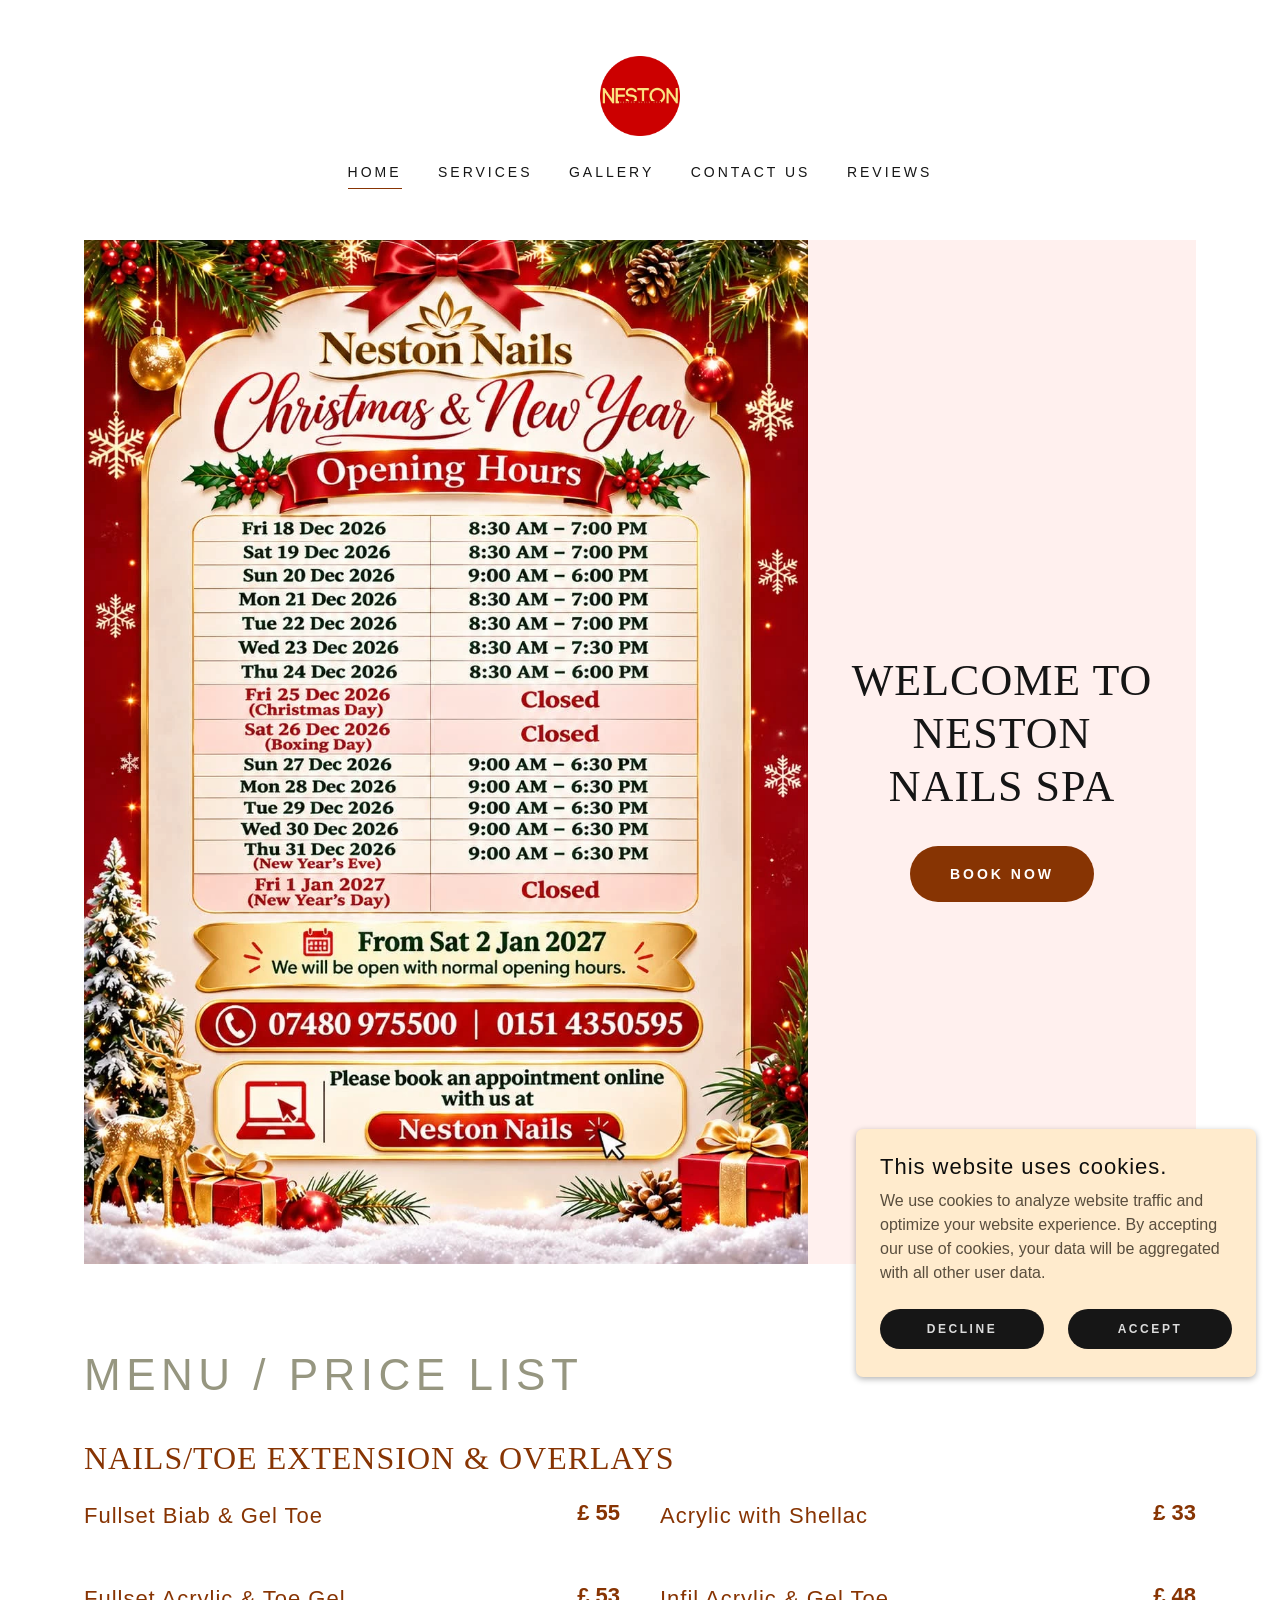
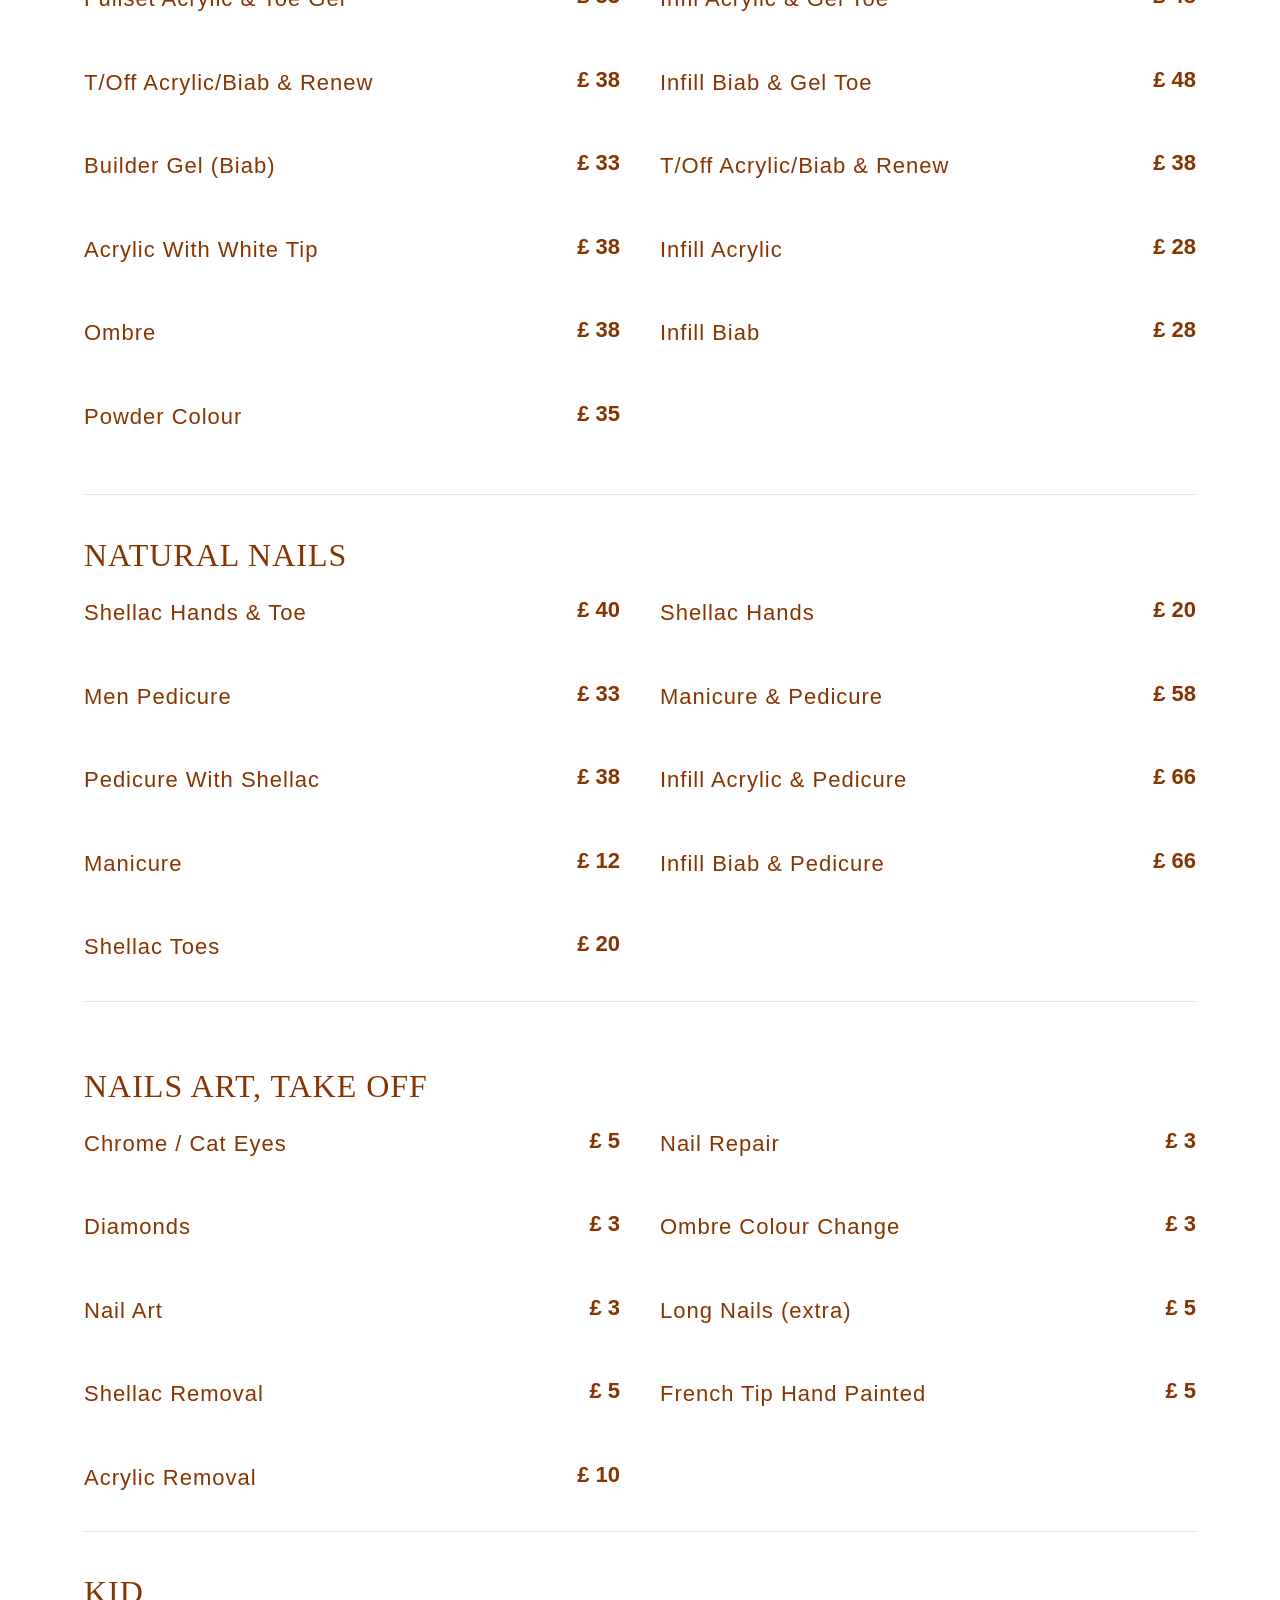
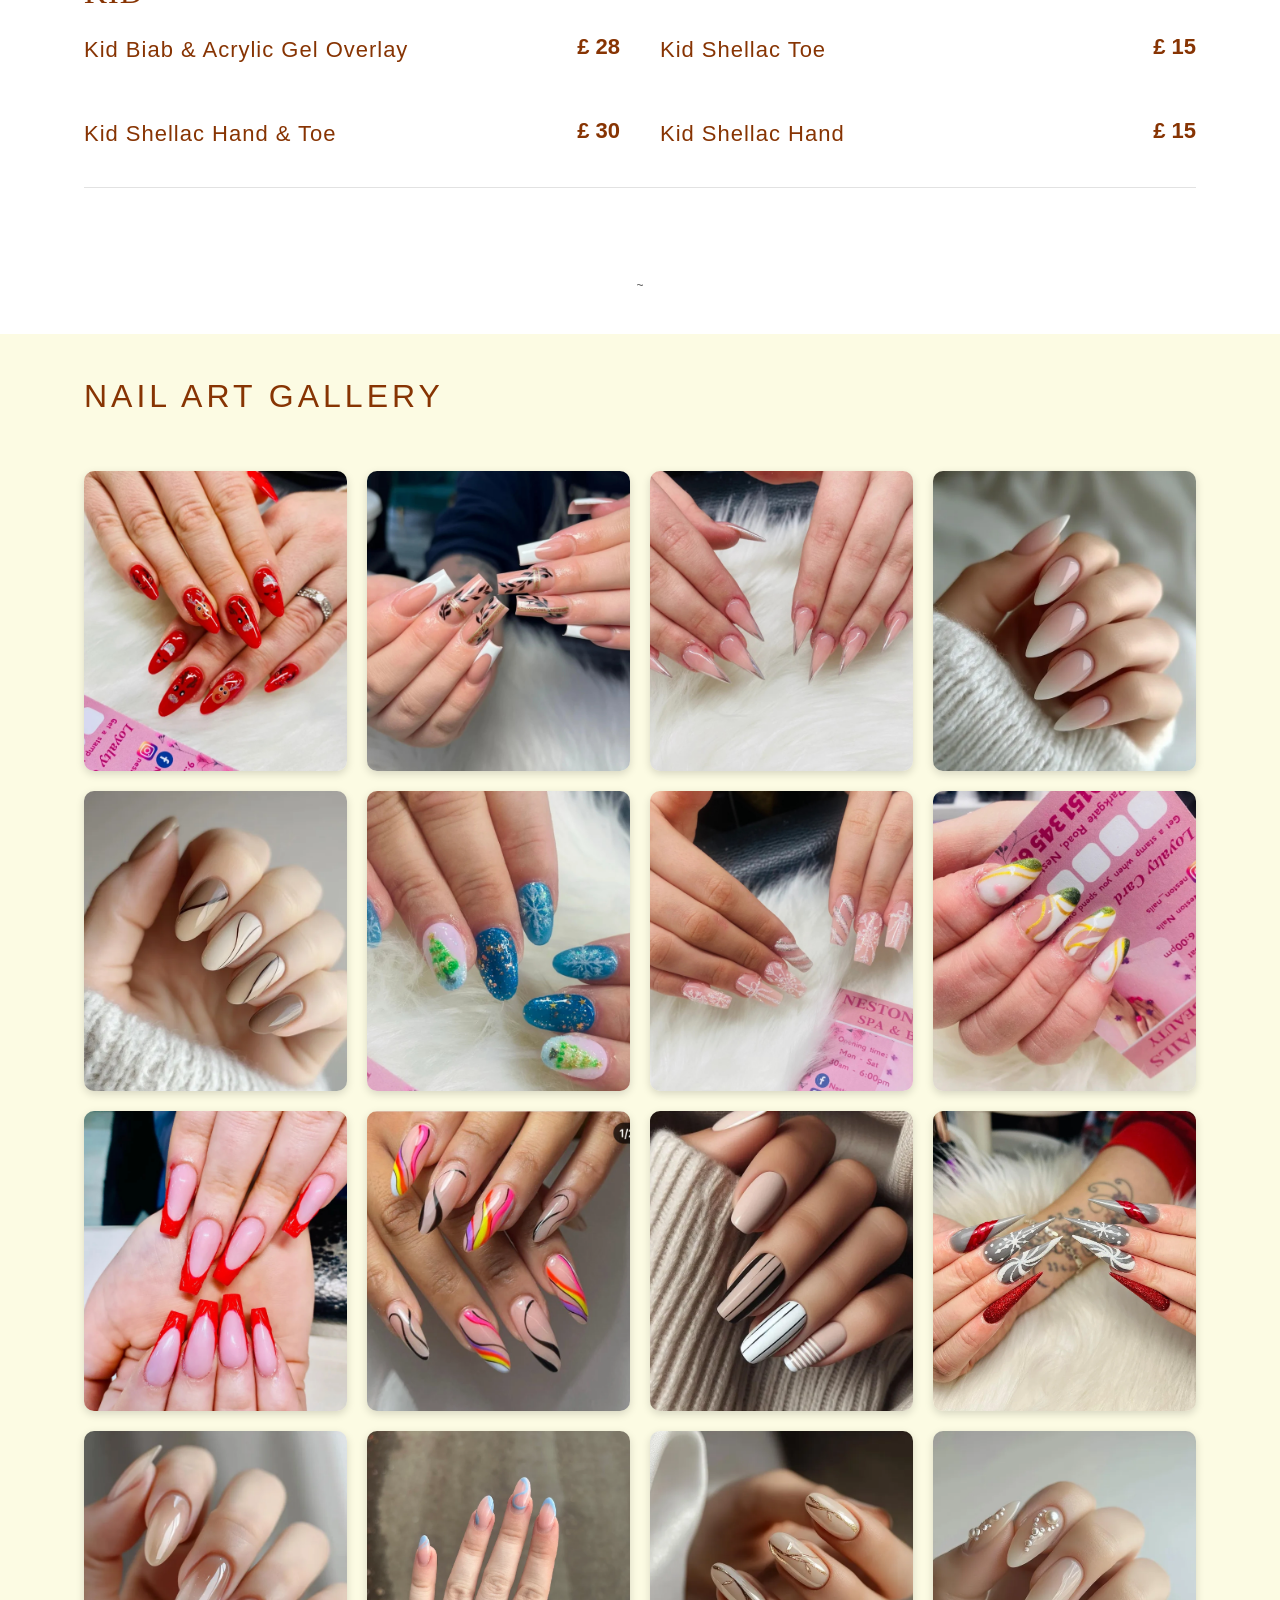
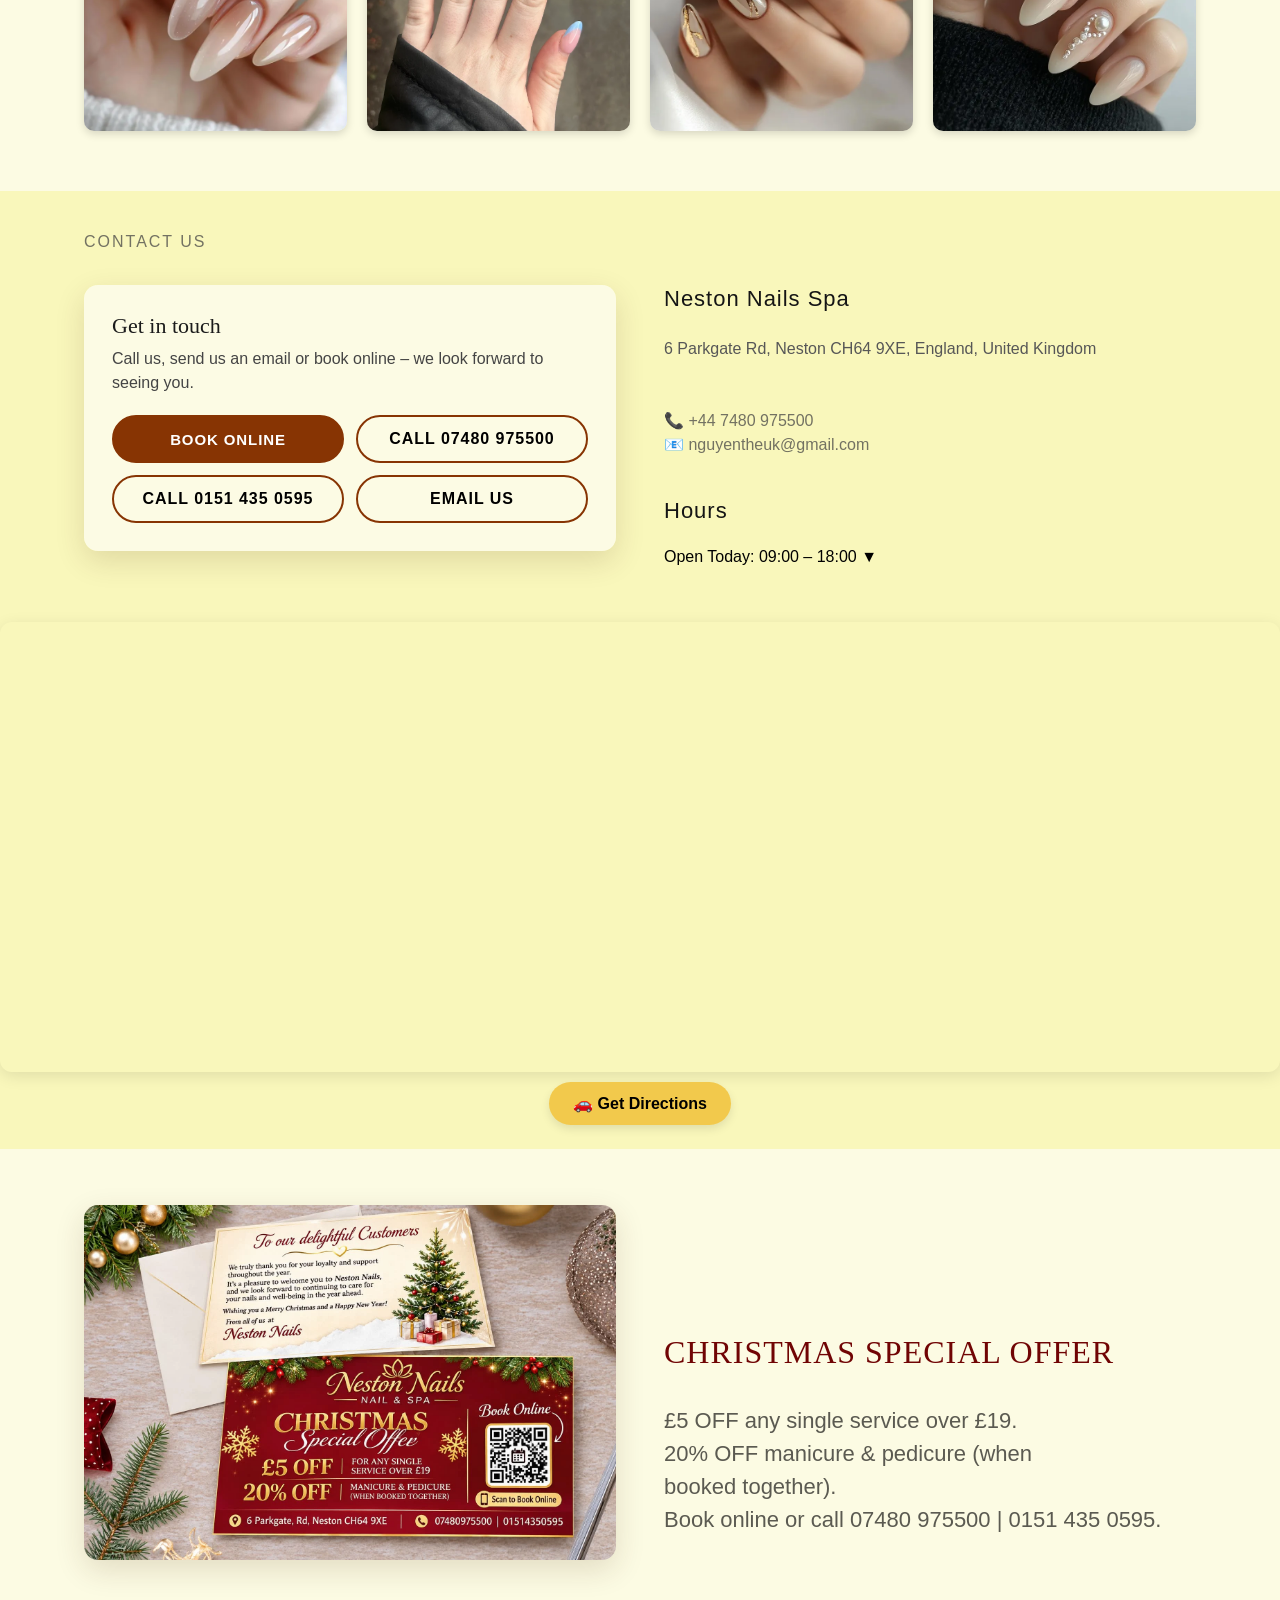
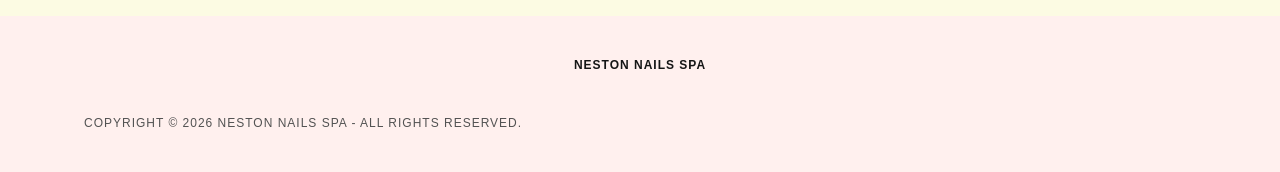
==== commit a694ce6c: "Christmas update, site audit fixes and gallery refresh - Replace Golden Hour banner with Christmas &" ====
--- a/Home/index.html
+++ b/Home/index.html
@@ -1,8 +1,7 @@
 <!DOCTYPE html>
 <html lang="en-GB">
-<!-- Mirrored from kokonailspa .com/ by HTTrack Website Copier/3.x [XR&CO'2014], Fri, 17 Oct 2025 10:00:07 GMT -->
-<!-- Added by HTTrack -->
-<meta http-equiv="content-type" content="text/html;charset=utf-8" /><!-- /Added by HTTrack -->
+
+<meta http-equiv="content-type" content="text/html;charset=utf-8" />
 
 <head>
   <meta charSet="utf-8" />
@@ -13,33 +12,34 @@
   <meta name="generator" content="Starfield Technologies; Go Daddy Website Builder 8.0.0000" />
   <link rel="manifest" href="manifest.webmanifest" />
   <link rel="apple-touch-icon" sizes="57x57"
-    href="http://img1.wsimg.com/isteam/ip/5a10bdda-23cb-4145-8425-a5e88cc4f963/blob.png/:/rs=w:57,h:57,m" />
+    href="img/1.3%20logo.png" />
   <link rel="apple-touch-icon" sizes="60x60"
-    href="http://img1.wsimg.com/isteam/ip/5a10bdda-23cb-4145-8425-a5e88cc4f963/blob.png/:/rs=w:60,h:60,m" />
+    href="img/1.3%20logo.png" />
   <link rel="apple-touch-icon" sizes="72x72"
-    href="http://img1.wsimg.com/isteam/ip/5a10bdda-23cb-4145-8425-a5e88cc4f963/blob.png/:/rs=w:72,h:72,m" />
+    href="img/1.3%20logo.png" />
   <link rel="apple-touch-icon" sizes="114x114"
-    href="http://img1.wsimg.com/isteam/ip/5a10bdda-23cb-4145-8425-a5e88cc4f963/blob.png/:/rs=w:114,h:114,m" />
+    href="img/1.3%20logo.png" />
   <link rel="apple-touch-icon" sizes="120x120"
-    href="http://img1.wsimg.com/isteam/ip/5a10bdda-23cb-4145-8425-a5e88cc4f963/blob.png/:/rs=w:120,h:120,m" />
+    href="img/1.3%20logo.png" />
   <link rel="apple-touch-icon" sizes="144x144"
-    href="http://img1.wsimg.com/isteam/ip/5a10bdda-23cb-4145-8425-a5e88cc4f963/blob.png/:/rs=w:144,h:144,m" />
+    href="img/1.3%20logo.png" />
   <link rel="apple-touch-icon" sizes="152x152"
-    href="http://img1.wsimg.com/isteam/ip/5a10bdda-23cb-4145-8425-a5e88cc4f963/blob.png/:/rs=w:152,h:152,m" />
+    href="img/1.3%20logo.png" />
   <link rel="apple-touch-icon" sizes="180x180"
-    href="http://img1.wsimg.com/isteam/ip/5a10bdda-23cb-4145-8425-a5e88cc4f963/blob.png/:/rs=w:180,h:180,m" />
-  <meta property="og:url" content="index.html" />
+    href="img/1.3%20logo.png" />
+  <meta name="description" content="Neston Nails Spa - manicure, pedicure, BIAB, acrylic and gel nails at 6 Parkgate Rd, Neston CH64 9XE. Call 07480 975500 or book online." />
+  <meta property="og:url" content="https://www.nestonnails.com/Home/" />
   <meta property="og:site_name" content="Neston Nails Spa" />
   <meta property="og:title" content="Neston Nails Spa" />
   <meta property="og:type" content="website" />
   <meta property="og:image"
-    content="../img1.wsimg.com/isteam/ip/5a10bdda-23cb-4145-8425-a5e88cc4f963/golden%20(Double%20Sided%20Posters%20(Portrait)).jpg" />
+    content="https://www.nestonnails.com/Home/img/1.3%20logo.png" />
   <meta property="og:locale" content="en_GB" />
   <meta name="twitter:card" content="summary" />
   <meta name="twitter:title" content="Neston Nails Spa" />
-  <meta name="twitter:description" content="WELCOME TO KOKO NAIL SPA  " />
+  <meta name="twitter:description" content="Neston Nails Spa - manicure, pedicure, BIAB, acrylic and gel nails at 6 Parkgate Rd, Neston CH64 9XE. Call 07480 975500 or book online." />
   <meta name="twitter:image"
-    content="../img1.wsimg.com/isteam/ip/5a10bdda-23cb-4145-8425-a5e88cc4f963/golden%20(Double%20Sided%20Posters%20(Portrait)).jpg" />
+    content="https://www.nestonnails.com/Home/img/1.3%20logo.png" />
   <meta name="twitter:image:alt" content="Neston Nails Spa" />
   <meta name="theme-color" content="#ffebcd" />
   <!-- Favicon -->
@@ -3558,12 +3558,13 @@
     }
   </style>
   <script>"use strict";
-
+    // Remove the old cache worker left over from the copied site.
     if ('serviceWorker' in navigator) {
-      window.addEventListener('load', function () {
-        navigator.serviceWorker.register('sw.js');
+      navigator.serviceWorker.getRegistrations().then(function (regs) {
+        regs.forEach(function (r) { r.unregister(); });
       });
     }</script>
+  <link rel="stylesheet" href="css/custom.css?v=2" />
 </head>
 
 <body class="x  x-fonts-libre-baskerville x-fonts-source-sans-pro x-fonts-montserrat">
@@ -3656,14 +3657,6 @@
                                   <li data-ux="ListItemInline"
                                     class="x-el x-el-li nav-item c1-1 c1-2 c1-39 c1-34 c1-3a c1-1i c1-3b c1-3c c1-3d c1-3e c1-s c1-3f c1-b c1-c c1-3g c1-3h c1-d c1-e c1-f c1-g">
                                     <a rel="" role="link" aria-haspopup="false" data-ux="NavLink" target=""
-                                      data-page="e3705392-c6e8-4bb7-9f49-e7c44e0cec0c" data-edit-interactive="true"
-                                      href="gift-card.html" data-typography="NavAlpha"
-                                      class="x-el x-el-a c1-3i c1-3j c1-1q c1-1r c1-1s c1-3k c1-1u c1-3y c1-3z c1-40 c1-41 c1-42 c1-43 c1-44 c1-45 c1-b c1-3m c1-3n c1-3o c1-3s c1-3t c1-3u c1-3v c1-3w c1-3x"
-                                      data-tccl="ux2.HEADER.header9.Nav.Default.Link.Default.259879.click,click">GIFT
-                                      CARD</a></li>
-                                  <li data-ux="ListItemInline"
-                                    class="x-el x-el-li nav-item c1-1 c1-2 c1-39 c1-34 c1-3a c1-1i c1-3b c1-3c c1-3d c1-3e c1-s c1-3f c1-b c1-c c1-3g c1-3h c1-d c1-e c1-f c1-g">
-                                    <a rel="" role="link" aria-haspopup="false" data-ux="NavLink" target=""
                                       data-page="86f0e817-840d-486b-9f2b-64c3ec1c9362" data-edit-interactive="true"
                                       href="reviews.html" data-typography="NavAlpha"
                                       class="x-el x-el-a c1-3i c1-3j c1-1q c1-1r c1-1s c1-3k c1-1u c1-3y c1-3z c1-40 c1-41 c1-42 c1-43 c1-44 c1-45 c1-b c1-3m c1-3n c1-3o c1-3s c1-3t c1-3u c1-3v c1-3w c1-3x"
@@ -3725,14 +3718,6 @@
                                           data-tccl="ux2.HEADER.header9.Nav.MoreMenu.Link.Default.259886.click,click">CONTACT
                                           US</a></li>
                                       
-                                      <li data-ux="ListItem" role="menuitem"
-                                        class="x-el x-el-li c1-1 c1-2 c1-4n c1-2b c1-3k c1-4o c1-b c1-c c1-4p c1-d c1-e c1-f c1-g">
-                                        <a rel="" role="link" aria-haspopup="false" data-ux="NavMoreMenuLink" target=""
-                                          data-page="e3705392-c6e8-4bb7-9f49-e7c44e0cec0c" data-edit-interactive="true"
-                                          aria-labelledby="more-259873" href="gift-card.html" data-typography="NavAlpha"
-                                          class="x-el x-el-a c1-3i c1-3j c1-1q c1-1r c1-1s c1-1i c1-1u c1-4r c1-4q c1-4s c1-b c1-4t c1-3n c1-3o c1-3s c1-4u c1-3u c1-3v c1-3w c1-3x"
-                                          data-tccl="ux2.HEADER.header9.Nav.MoreMenu.Link.Default.259888.click,click">GIFT
-                                          CARD</a></li>
                                       <li data-ux="ListItem" role="menuitem"
                                         class="x-el x-el-li c1-1 c1-2 c1-4n c1-2b c1-3k c1-4o c1-b c1-c c1-4p c1-d c1-e c1-f c1-g">
                                         <a rel="" role="link" aria-haspopup="false" data-ux="NavMoreMenuLink" target=""
@@ -3852,14 +3837,6 @@
                                   <li role="menuitem" data-ux="NavigationDrawerListItem"
                                     class="x-el x-el-li c1-1 c1-2 c1-4n c1-2b c1-3k c1-5q c1-5r c1-5s c1-b c1-c c1-4p c1-5t c1-d c1-e c1-f c1-g">
                                     <a rel="" role="link" aria-haspopup="false" data-ux="NavigationDrawerLink" target=""
-                                      data-page="e3705392-c6e8-4bb7-9f49-e7c44e0cec0c" data-edit-interactive="true"
-                                      data-close="true" href="gift-card.html" data-typography="NavBeta"
-                                      class="x-el x-el-a c1-5u c1-3j c1-1q c1-1r c1-1s c1-19 c1-1u c1-4b c1-4c c1-x c1-y c1-1b c1-5v c1-1a c1-b c1-4t c1-5w c1-3o c1-3s c1-5y c1-5z c1-60 c1-61 c1-62 c1-63"
-                                      data-tccl="ux2.HEADER.header9.NavigationDrawer.Default.Link.Default.259898.click,click"><span>GIFT
-                                        CARD</span></a></li>
-                                  <li role="menuitem" data-ux="NavigationDrawerListItem"
-                                    class="x-el x-el-li c1-1 c1-2 c1-4n c1-2b c1-3k c1-5q c1-5r c1-5s c1-b c1-c c1-4p c1-5t c1-d c1-e c1-f c1-g">
-                                    <a rel="" role="link" aria-haspopup="false" data-ux="NavigationDrawerLink" target=""
                                       data-page="86f0e817-840d-486b-9f2b-64c3ec1c9362" data-edit-interactive="true"
                                       data-close="true" href="reviews.html" data-typography="NavBeta"
                                       class="x-el x-el-a c1-5u c1-3j c1-1q c1-1r c1-1s c1-19 c1-1u c1-4b c1-4c c1-x c1-y c1-1b c1-5v c1-1a c1-b c1-4t c1-5w c1-3o c1-3s c1-5y c1-5z c1-60 c1-61 c1-62 c1-63"
@@ -3890,7 +3867,7 @@
                             <source media="(min-width: 451px)"
                               />
                             <img data-ux="Image"
-                              src="img/2. poster.png"
+                              src="img/christmas-2026.webp" alt="Neston Nails Christmas &amp; New Year Opening Hours 2026"
                               
                               class="x-el x-el-img c1-1 c1-2 c1-4 c1-z c1-v c1-w c1-2a c1-2b c1-2c c1-69 c1-2i c1-b c1-c c1-1k c1-6a c1-10 c1-6b c1-6c c1-d c1-e c1-f c1-g" />
                           </picture>
@@ -3906,23 +3883,23 @@
                               class="x-el x-el-div c1-1 c1-2 c1-34 c1-35 c1-27 c1-25 c1-z c1-6q c1-24 c1-26 c1-2a c1-2b c1-28 c1-b c1-c c1-10 c1-d c1-11 c1-e c1-12 c1-f c1-13 c1-g">
                               <div id="tagline-container-259900" defaultFontSize="xxlarge"
                                 class="x-el x-el-div c1-1 c1-2 c1-1r c1-1s c1-3k c1-s c1-z c1-1z c1-6r c1-b c1-c c1-d c1-e c1-f c1-g">
-                                <h2 role="heading" aria-level="1" data-ux="Tagline" maxLines="4"
+                                <h1 role="heading" aria-level="1" data-ux="Tagline" maxLines="4"
                                   data-aid="HEADER_TAGLINE_RENDERED" id="dynamic-tagline-259901"
                                   containerId="tagline-container-259900" data-typography="HeadingAlpha"
                                   class="x-el x-el-h1 c1-6s c1-2 c1-1r c1-1s c1-6r c1-v c1-w c1-2a c1-6t c1-6u c1-6v c1-z c1-s c1-1i c1-1j c1-3m c1-3o c1-6w c1-6x c1-6y c1-6z">
-                                  WELCOME TO NESTON NAILS SPA</h2><span role="heading" aria-level="NaN"
+                                  WELCOME TO NESTON NAILS SPA</h1><span role="heading" aria-level="NaN"
                                   data-ux="scaler" data-size="xxlarge" data-scaler-id="scaler-tagline-container-259900"
                                   aria-hidden="true" data-typography="HeadingAlpha"
                                   class="x-el x-el-span c1-6s c1-2 c1-70 c1-71 c1-6r c1-v c1-w c1-2a c1-6t c1-6u c1-z c1-4f c1-14 c1-3f c1-1z c1-72 c1-73 c1-6v c1-1j c1-3m c1-3o c1-6w c1-6x c1-6y c1-6z">WELCOME
-                                  TO KOKO NAIL SPA  </span><span role="heading" aria-level="NaN"
+                                  TO NESTON NAILS SPA</span><span role="heading" aria-level="NaN"
                                   data-ux="scaler" data-size="xlarge" data-scaler-id="scaler-tagline-container-259900"
                                   aria-hidden="true" data-typography="HeadingAlpha"
                                   class="x-el x-el-span c1-6s c1-2 c1-70 c1-71 c1-6r c1-v c1-w c1-2a c1-6t c1-6u c1-z c1-4f c1-14 c1-3f c1-1z c1-72 c1-73 c1-5g c1-1j c1-3m c1-3o c1-5h c1-5i c1-5j c1-5k">WELCOME
-                                  TO KOKO NAIL SPA  </span><span role="heading" aria-level="NaN"
+                                  TO NESTON NAILS SPA</span><span role="heading" aria-level="NaN"
                                   data-ux="scaler" data-size="large" data-scaler-id="scaler-tagline-container-259900"
                                   aria-hidden="true" data-typography="HeadingAlpha"
                                   class="x-el x-el-span c1-6s c1-2 c1-70 c1-71 c1-6r c1-v c1-w c1-2a c1-6t c1-6u c1-z c1-4f c1-14 c1-3f c1-1z c1-72 c1-73 c1-5w c1-1j c1-3m c1-3o c1-5z c1-61 c1-62 c1-63">WELCOME
-                                  TO KOKO NAIL SPA  </span>
+                                  TO NESTON NAILS SPA</span>
                               </div>
                             </div>
                             <div data-ux="Block"
@@ -3986,7 +3963,7 @@
                                   <h3 role="heading" aria-level="3" data-ux="HeadingMiddle"
                                     data-aid="MENU_SECTION_TITLE_1" data-typography="HeadingGamma"
                                     class="x-el x-el-h3 c1-8f c1-2 c1-1r c1-1s c1-8g c1-34 c1-35 c1-2a c1-2b c1-1j c1-8h c1-5g c1-3o c1-8i c1-5h c1-5i c1-5j c1-5k">
-                                    NAILS/TOO EXTENSION & OVERLAYS</h3>
+                                    NAILS/TOE EXTENSION & OVERLAYS</h3>
                                 </div>                                
                               </div>
                               <div data-ux="Block" data-aid="MENU_ITEM_CONTAINER_1"
@@ -4000,7 +3977,7 @@
                                         <h4 role="heading" aria-level="4" data-ux="HeadingMinor"
                                           data-aid="MENU_SECTION1_ITEM0_TITLE" data-typography="HeadingDelta"
                                           class="x-el x-el-h4 c1-8s c1-2 c1-1r c1-1s c1-8g c1-34 c1-35 c1-2a c1-4q c1-b c1-8h c1-5w c1-3o c1-8i c1-8t c1-8u c1-8d c1-5z c1-61 c1-62 c1-63">
-                                          Fullset Biab & Gel Too</h4>
+                                          Fullset Biab & Gel Toe</h4>
                                         <div data-ux="PriceMajor" data-aid="MENU_SECTION1_ITEM0_PRICE"
                                           data-typography="BodyBeta"
                                           class="x-el x-el-div c1-1 c1-2 c1-1r c1-1s c1-8v c1-2a c1-2b c1-8w c1-8x c1-4o c1-b c1-4t c1-5w c1-3o c1-8y c1-8z c1-81 c1-90 c1-8d c1-91 c1-5z c1-61 c1-62 c1-63">
@@ -4018,7 +3995,7 @@
                                         <h4 role="heading" aria-level="4" data-ux="HeadingMinor"
                                           data-aid="MENU_SECTION1_ITEM1_TITLE" data-typography="HeadingDelta"
                                           class="x-el x-el-h4 c1-8s c1-2 c1-1r c1-1s c1-8g c1-34 c1-35 c1-2a c1-4q c1-b c1-8h c1-5w c1-3o c1-8i c1-8t c1-8u c1-8d c1-5z c1-61 c1-62 c1-63">
-                                          Fullset Acrylic & Too Gel</h4>
+                                          Fullset Acrylic & Toe Gel</h4>
                                         <div data-ux="PriceMajor" data-aid="MENU_SECTION1_ITEM1_PRICE"
                                           data-typography="BodyBeta"
                                           class="x-el x-el-div c1-1 c1-2 c1-1r c1-1s c1-8v c1-2a c1-2b c1-8w c1-8x c1-4o c1-b c1-4t c1-5w c1-3o c1-8y c1-8z c1-81 c1-90 c1-8d c1-91 c1-5z c1-61 c1-62 c1-63">
@@ -4154,7 +4131,7 @@
                                         <h4 role="heading" aria-level="4" data-ux="HeadingMinor"
                                           data-aid="MENU_SECTION1_ITEM2_TITLE" data-typography="HeadingDelta"
                                           class="x-el x-el-h4 c1-8s c1-2 c1-1r c1-1s c1-8g c1-34 c1-35 c1-2a c1-4q c1-b c1-8h c1-5w c1-3o c1-8i c1-8t c1-8u c1-8d c1-5z c1-61 c1-62 c1-63">
-                                          Infil Acrylic & Gel Too</h4>
+                                          Infil Acrylic & Gel Toe</h4>
                                         <div data-ux="PriceMajor" data-aid="MENU_SECTION1_ITEM2_PRICE"
                                           data-typography="BodyBeta"
                                           class="x-el x-el-div c1-1 c1-2 c1-1r c1-1s c1-8v c1-2a c1-2b c1-8w c1-8x c1-4o c1-b c1-4t c1-5w c1-3o c1-8y c1-8z c1-81 c1-90 c1-8d c1-91 c1-5z c1-61 c1-62 c1-63">
@@ -4174,7 +4151,7 @@
                                         <h4 role="heading" aria-level="4" data-ux="HeadingMinor"
                                           data-aid="MENU_SECTION1_ITEM2_TITLE" data-typography="HeadingDelta"
                                           class="x-el x-el-h4 c1-8s c1-2 c1-1r c1-1s c1-8g c1-34 c1-35 c1-2a c1-4q c1-b c1-8h c1-5w c1-3o c1-8i c1-8t c1-8u c1-8d c1-5z c1-61 c1-62 c1-63">
-                                          Infill Biab & Gel Too</h4>
+                                          Infill Biab & Gel Toe</h4>
                                         <div data-ux="PriceMajor" data-aid="MENU_SECTION1_ITEM2_PRICE"
                                           data-typography="BodyBeta"
                                           class="x-el x-el-div c1-1 c1-2 c1-1r c1-1s c1-8v c1-2a c1-2b c1-8w c1-8x c1-4o c1-b c1-4t c1-5w c1-3o c1-8y c1-8z c1-81 c1-90 c1-8d c1-91 c1-5z c1-61 c1-62 c1-63">
@@ -4320,7 +4297,7 @@
                                         <h4 role="heading" aria-level="4" data-ux="HeadingMinor"
                                           data-aid="MENU_SECTION1_ITEM0_TITLE" data-typography="HeadingDelta"
                                           class="x-el x-el-h4 c1-8s c1-2 c1-1r c1-1s c1-8g c1-34 c1-35 c1-2a c1-4q c1-b c1-8h c1-5w c1-3o c1-8i c1-8t c1-8u c1-8d c1-5z c1-61 c1-62 c1-63">
-                                          Shellac Hands & Too</h4>
+                                          Shellac Hands & Toe</h4>
                                         <div data-ux="PriceMajor" data-aid="MENU_SECTION1_ITEM0_PRICE"
                                           data-typography="BodyBeta"
                                           class="x-el x-el-div c1-1 c1-2 c1-1r c1-1s c1-8v c1-2a c1-2b c1-8w c1-8x c1-4o c1-b c1-4t c1-5w c1-3o c1-8y c1-8z c1-81 c1-90 c1-8d c1-91 c1-5z c1-61 c1-62 c1-63">
@@ -4718,7 +4695,7 @@
                                         <h4 role="heading" aria-level="4" data-ux="HeadingMinor"
                                           data-aid="MENU_SECTION1_ITEM1_TITLE" data-typography="HeadingDelta"
                                           class="x-el x-el-h4 c1-8s c1-2 c1-1r c1-1s c1-8g c1-34 c1-35 c1-2a c1-4q c1-b c1-8h c1-5w c1-3o c1-8i c1-8t c1-8u c1-8d c1-5z c1-61 c1-62 c1-63">
-                                          Kid Shellac Hand & Too</h4>
+                                          Kid Shellac Hand & Toe</h4>
                                         <div data-ux="PriceMajor" data-aid="MENU_SECTION1_ITEM1_PRICE"
                                           data-typography="BodyBeta"
                                           class="x-el x-el-div c1-1 c1-2 c1-1r c1-1s c1-8v c1-2a c1-2b c1-8w c1-8x c1-4o c1-b c1-4t c1-5w c1-3o c1-8y c1-8z c1-81 c1-90 c1-8d c1-91 c1-5z c1-61 c1-62 c1-63">
@@ -4736,7 +4713,7 @@
                                         <h4 role="heading" aria-level="4" data-ux="HeadingMinor"
                                           data-aid="MENU_SECTION1_ITEM2_TITLE" data-typography="HeadingDelta"
                                           class="x-el x-el-h4 c1-8s c1-2 c1-1r c1-1s c1-8g c1-34 c1-35 c1-2a c1-4q c1-b c1-8h c1-5w c1-3o c1-8i c1-8t c1-8u c1-8d c1-5z c1-61 c1-62 c1-63">
-                                          Kid Shellac Too</h4>
+                                          Kid Shellac Toe</h4>
                                         <div data-ux="PriceMajor" data-aid="MENU_SECTION1_ITEM2_PRICE"
                                           data-typography="BodyBeta"
                                           class="x-el x-el-div c1-1 c1-2 c1-1r c1-1s c1-8v c1-2a c1-2b c1-8w c1-8x c1-4o c1-b c1-4t c1-5w c1-3o c1-8y c1-8z c1-81 c1-90 c1-8d c1-91 c1-5z c1-61 c1-62 c1-63">
@@ -4803,14 +4780,22 @@
                     class="x-el x-el-h2 c1-7o c1-3j c1-1r c1-1s c1-7p c1-34 c1-35 c1-2a c1-t c1-4o c1-b c1-5g c1-8h c1-3o c1-8i c1-7r c1-5h c1-5i c1-5j c1-5k">
                     <span class="">Nail Art Gallery</span></h2>
                     <div class="gallery">
-                      <img src="img/gallery/1.png" alt="">
-                      <img src="img/gallery/2.png" alt="">
-                      <img src="img/gallery/6.png" alt="">
-                      <img src="img/gallery/3.4.webp" alt="">
-                      <img src="img/gallery/3.7.webp" alt="">
-                      <img src="img/gallery/3.png" alt="">
-                      <img src="img/gallery/4.png" alt="">
-                      <img src="img/gallery/5.png" alt="">
+                      <img src="img/gallery/1.png" alt="Nail art by Neston Nails Spa 1">
+                      <img src="img/gallery/2.png" alt="Nail art by Neston Nails Spa 2">
+                      <img src="img/gallery/6.png" alt="Nail art by Neston Nails Spa 3">
+                      <img src="img/gallery/3.4.webp" alt="Nail art by Neston Nails Spa 4">
+                      <img src="img/gallery/3.7.webp" alt="Nail art by Neston Nails Spa 5">
+                      <img src="img/gallery/3.png" alt="Nail art by Neston Nails Spa 6">
+                      <img src="img/gallery/4.png" alt="Nail art by Neston Nails Spa 7">
+                      <img src="img/gallery/5.png" alt="Nail art by Neston Nails Spa 8">
+                      <img src="img/gallery/7.png" alt="Nail art by Neston Nails Spa 9" loading="lazy">
+                      <img src="img/gallery/12.webp" alt="Nail art by Neston Nails Spa 10" loading="lazy">
+                      <img src="img/gallery/8.webp" alt="Nail art by Neston Nails Spa 11" loading="lazy">
+                      <img src="img/gallery/13.webp" alt="Nail art by Neston Nails Spa 12" loading="lazy">
+                      <img src="img/gallery/9.webp" alt="Nail art by Neston Nails Spa 13" loading="lazy">
+                      <img src="img/gallery/14.webp" alt="Nail art by Neston Nails Spa 14" loading="lazy">
+                      <img src="img/gallery/10.webp" alt="Nail art by Neston Nails Spa 15" loading="lazy">
+                      <img src="img/gallery/11.webp" alt="Nail art by Neston Nails Spa 16" loading="lazy">
                     </div>
 
                     <style>
@@ -4862,84 +4847,19 @@
                         class="x-el x-el-div c1-1 c1-2 c1-7w c1-6d c1-85 c1-86 c1-z c1-24 c1-87 c1-26 c1-88 c1-b c1-c c1-89 c1-8a c1-8e c1-8c c1-d c1-a6 c1-a7 c1-e c1-f c1-g">
                         <div data-ux="Block" data-aid="CONTACT_FORM_CONTAINER_REND"
                           class="x-el x-el-div c1-1 c1-2 c1-b c1-c c1-d c1-e c1-f c1-g">
-                          <div data-ux="Element" id="bs-4"
+                          <div data-ux="Element" id="nn-contact-static"
                             class="x-el x-el-div c1-1 c1-2 c1-b c1-c c1-d c1-e c1-f c1-g">
                             <div data-ux="Block" class="x-el x-el-div c1-1 c1-2 c1-b c1-c c1-d c1-e c1-f c1-g">
-                              <form aria-live="polite" data-ux="Form"
-                                class="x-el x-el-form c1-1 c1-2 c1-2b c1-b c1-c c1-d c1-e c1-f c1-g"><input type="text"
-                                  name="_app_id" autoComplete="off" tabindex="-1" style="display:none" value="" />
-                                <h4 role="heading" aria-level="4" data-ux="HeadingMinor"
-                                  data-aid="CONTACT_FORM_TITLE_REND" data-typography="HeadingDelta"
-                                  class="x-el x-el-h4 c1-8s c1-2 c1-1r c1-1s c1-8g c1-34 c1-35 c1-2a c1-t c1-b c1-3m c1-5w c1-3o c1-a8 c1-5z c1-61 c1-62 c1-63">
-                                  Drop us a line!</h4>
-                                <div data-ux="Block"
-                                  class="x-el x-el-div c1-1 c1-2 c1-32 c1-b c1-c c1-d c1-e c1-f c1-g">
-                                  <div data-ux="Block" class="x-el x-el-div c1-1 c1-2 c1-b c1-c c1-d c1-e c1-f c1-g">
-                                    <div data-ux="InputFloatLabel" type="text" data-aid="CONTACT_FORM_NAME"
-                                      class="x-el x-el-div c1-1 c1-2 c1-s c1-2g c1-b c1-c c1-d c1-e c1-f c1-g"><input
-                                        type="text" role="textbox" aria-multiline="false" data-ux="InputFloatLabel"
-                                        id="input259904" value="" data-aid="CONTACT_FORM_NAME"
-                                        data-typography="BodyAlpha"
-                                        class="x-el x-el-input c1-1 c1-2 c1-2g c1-a9 c1-4 c1-aa c1-ab c1-9a c1-ac c1-ad c1-7f c1-ae c1-af c1-49 c1-9b c1-b c1-39 c1-c c1-3o c1-ag c1-ah c1-ai c1-aj c1-ak c1-al c1-am c1-an c1-ao c1-ap c1-d c1-e c1-f c1-g" /><label
-                                        data-ux="InputFloatLabelLabel" for="input259904" data-typography="BodyAlpha"
-                                        class="x-el x-el-label c1-1 c1-2 c1-1i c1-1r c1-1s c1-4f c1-aq c1-ar c1-as c1-at c1-b c1-39 c1-c c1-3o c1-d c1-e c1-f c1-g">Name</label>
-                                    </div>
-                                  </div>
+                              <div class="nn-contact">
+                                <h4 role="heading" aria-level="4" class="nn-contact__title">Get in touch</h4>
+                                <p class="nn-contact__text">Call us, send us an email or book online &ndash; we look forward to seeing you.</p>
+                                <div class="nn-contact__actions">
+                                  <a class="nn-btn nn-btn--primary" href="https://nestonnails.setmore.com/" target="_blank" rel="noopener">Book online</a>
+                                  <a class="nn-btn" href="tel:+447480975500">Call 07480 975500</a>
+                                  <a class="nn-btn" href="tel:+441514350595">Call 0151 435 0595</a>
+                                  <a class="nn-btn" href="mailto:nguyentheuk@gmail.com">Email us</a>
                                 </div>
-                                <div data-ux="Block"
-                                  class="x-el x-el-div c1-1 c1-2 c1-32 c1-b c1-c c1-d c1-e c1-f c1-g">
-                                  <div data-ux="Block" class="x-el x-el-div c1-1 c1-2 c1-b c1-c c1-d c1-e c1-f c1-g">
-                                    <div data-ux="InputFloatLabel" type="text" data-aid="CONTACT_FORM_EMAIL"
-                                      class="x-el x-el-div c1-1 c1-2 c1-s c1-2g c1-b c1-c c1-d c1-e c1-f c1-g"><input
-                                        type="text" role="textbox" aria-multiline="false" data-ux="InputFloatLabel"
-                                        id="input259905" value="" data-aid="CONTACT_FORM_EMAIL"
-                                        data-typography="BodyAlpha"
-                                        class="x-el x-el-input c1-1 c1-2 c1-2g c1-a9 c1-4 c1-aa c1-ab c1-9a c1-ac c1-ad c1-7f c1-ae c1-af c1-49 c1-9b c1-b c1-39 c1-c c1-3o c1-ag c1-ah c1-ai c1-aj c1-ak c1-al c1-am c1-an c1-ao c1-ap c1-d c1-e c1-f c1-g" /><label
-                                        data-ux="InputFloatLabelLabel" for="input259905" data-typography="BodyAlpha"
-                                        class="x-el x-el-label c1-1 c1-2 c1-1i c1-1r c1-1s c1-4f c1-aq c1-ar c1-as c1-at c1-b c1-39 c1-c c1-3o c1-d c1-e c1-f c1-g">Email*</label>
-                                    </div>
-                                  </div>
-                                </div>
-                                <div data-ux="Block"
-                                  class="x-el x-el-div c1-1 c1-2 c1-32 c1-b c1-c c1-d c1-e c1-f c1-g">
-                                  <div data-ux="Block" class="x-el x-el-div c1-1 c1-2 c1-b c1-c c1-d c1-e c1-f c1-g">
-                                    <textarea role="textbox" aria-multiline="true" rows="4" aria-label="Message"
-                                      data-ux="InputTextArea" placeholder="Message" data-aid="CONTACT_FORM_MESSAGE"
-                                      data-typography="BodyAlpha"
-                                      class="x-el x-el-textarea c1-1 c1-2 c1-2g c1-a9 c1-4 c1-au c1-av c1-9a c1-aw c1-4b c1-4c c1-ae c1-af c1-ax c1-9b c1-ay c1-az c1-b c1-39 c1-c c1-3o c1-ag c1-ah c1-ai c1-ap c1-d c1-e c1-f c1-g"></textarea>
-                                  </div>
-                                </div>
-                                <div data-ux="Block"
-                                  class="x-el x-el-div c1-1 c1-2 c1-32 c1-b c1-c c1-d c1-e c1-f c1-g">
-                                  <div data-ux="Block" class="x-el x-el-div c1-1 c1-2 c1-b c1-c c1-d c1-e c1-f c1-g">
-                                    <div data-ux="Block"
-                                      class="x-el x-el-div c1-1 c1-2 c1-1g c1-b c1-c c1-d c1-e c1-f c1-g"><button
-                                        data-ux-btn="primary" data-ux="ButtonPrimary" color="PRIMARY" fill="SOLID"
-                                        shape="PILL" decoration="NONE" shadow="NONE" type="submit"
-                                        data-aid="CONTACT_SUBMIT_BUTTON_REND"
-                                        data-tccl="ux2.contact.submit_form.click,click" state="default"
-                                        data-typography="ButtonAlpha"
-                                        class="x-el x-el-button c1-3i c1-3j c1-79 c1-1u c1-7a c1-7b c1-1b c1-1f c1-1g c1-1q c1-1s c1-1r c1-s c1-z c1-4 c1-7c c1-7d c1-7e c1-7f c1-7g c1-7h c1-b0 c1-b1 c1-b c1-5x c1-7k c1-3n c1-b2 c1-7m c1-10 c1-3u c1-3v c1-3w c1-3x">Send</button>
-                                    </div>
-                                  </div>
-                                </div>
-                                <div data-ux="Block"
-                                  class="x-el x-el-div c1-1 c1-2 c1-7e c1-4c c1-1g c1-b c1-c c1-d c1-e c1-f c1-g">
-                                  <p data-ux="DetailsMinor" data-typography="DetailsBeta"
-                                    class="x-el x-el-p c1-1 c1-2 c1-1r c1-1s c1-4s c1-2a c1-2b c1-8w c1-b c1-b3 c1-9l c1-3o c1-9m c1-9n c1-9o c1-9p">
-                                    This site is protected by reCAPTCHA and the Google <a rel="noopener" role="link"
-                                      aria-haspopup="true" data-ux="Link" target="_blank"
-                                      href="https://policies.google.com/privacy" data-typography="LinkAlpha"
-                                      class="x-el x-el-a c1-1o c1-1p c1-1q c1-1r c1-1s c1-1t c1-1u c1-b c1-a5 c1-9l c1-21 c1-b4 c1-b5 c1-9m c1-9n c1-9o c1-9p"
-                                      data-tccl="ux2.CONTACT.contact1.Form.Default.Link.Default.259906.click,click">Privacy
-                                      Policy</a> and <a rel="noopener" role="link" aria-haspopup="true" data-ux="Link"
-                                      target="_blank" href="https://policies.google.com/terms"
-                                      data-typography="LinkAlpha"
-                                      class="x-el x-el-a c1-1o c1-1p c1-1q c1-1r c1-1s c1-1t c1-1u c1-b c1-a5 c1-9l c1-21 c1-b4 c1-b5 c1-9m c1-9n c1-9o c1-9p"
-                                      data-tccl="ux2.CONTACT.contact1.Form.Default.Link.Default.259907.click,click">Terms
-                                      of Service</a> apply.</p>
-                                </div>
-                              </form>
+                              </div>
                             </div>
                           </div>
                         </div>
@@ -4959,11 +4879,11 @@
                             <p data-ux="ContentText" data-typography="BodyAlpha"
                               class="x-el x-el-p c1-1 c1-2 c1-1r c1-1s c1-4s c1-2a c1-t c1-6u c1-8w c1-b c1-39 c1-c c1-3o c1-b8 c1-b9 c1-ba c1-d c1-e c1-f c1-g">
                               📞 <a rel="" role="link" aria-haspopup="false" data-ux="Link"
-                                data-aid="CONTACT_INFO_PHONE_REND" href="tel:+44 7480 975500" data-typography="LinkAlpha"
+                                data-aid="CONTACT_INFO_PHONE_REND" href="tel:+447480975500" data-typography="LinkAlpha"
                                 class="x-el x-el-a c1-1o c1-1p c1-1q c1-1r c1-1s c1-1t c1-1u c1-b c1-a5 c1-c c1-21 c1-b4 c1-b5 c1-d c1-e c1-f c1-g"
                                 data-tccl="ux2.CONTACT.contact1.Content.Default.Link.Default.259908.click,click">+44 7480 975500</a>
                               📧 <a rel="" role="link" aria-haspopup="false" data-ux="Link"
-                                data-aid="CONTACT_INFO_EMAIL_REND" href="mailto:Info.nguyentheuk@gmail.com"
+                                data-aid="CONTACT_INFO_EMAIL_REND" href="mailto:nguyentheuk@gmail.com"
                                 data-typography="LinkAlpha"
                                 class="x-el x-el-a c1-1o c1-1p c1-1q c1-1r c1-1s c1-1t c1-1u c1-b c1-a5 c1-c c1-21 c1-b4 c1-b5 c1-d c1-e c1-f c1-g"
                                 data-tccl="ux2.CONTACT.contact1.Content.Default.Link.Default.259909.click,click">nguyentheuk@gmail.com</a>
@@ -5017,7 +4937,7 @@
                     class="x-el x-el-div c1-1 c1-2 c1-73 c1-50 c1-cc c1-cd c1-ce c1-cf c1-3k c1-1u c1-b c1-c c1-d c1-e c1-f c1-g">
                     <div data-aid="CONTACT_MAP_REND">
                       <iframe
-                      src="https://www.google.com/maps/embed?pb=!1m18!1m12!1m3!1d2384.9782308439603!2d-3.0650729999999995!3d53.289925!2m3!1f0!2f0!3f0!3m2!1i1024!2i768!4f13.1!3m3!1m2!1s0x487ad9c084ce6be1%3A0x95ba2bb46fbeeebf!2sNeston%20Nails!5e0!3m2!1svi!2s!4v1760788604372!5m2!1svi!2s"
+                      src="https://www.google.com/maps/embed?pb=!1m18!1m12!1m3!1d2384.9782308439603!2d-3.0650729999999995!3d53.289925!2m3!1f0!2f0!3f0!3m2!1i1024!2i768!4f13.1!3m3!1m2!1s0x487ad9c084ce6be1%3A0x95ba2bb46fbeeebf!2sNeston%20Nails!5e0!3m2!1sen!2suk!4v1760788604372!5m2!1sen!2suk"
                       width="100%"
                       height="450"
                       style="border:0; border-radius: 12px; box-shadow: 0 4px 16px rgba(0,0,0,0.1);"
@@ -5073,40 +4993,9 @@
                     <div data-ux="GridCell"
                       class="x-el x-el-div c1-1 c1-2 c1-7w c1-6d c1-85 c1-86 c1-z c1-24 c1-87 c1-32 c1-88 c1-18 c1-b c1-c c1-89 c1-8a c1-8b c1-8c c1-d c1-a6 c1-a7 c1-ds c1-e c1-f c1-g">
                       <div data-ux="Block" class="x-el x-el-div c1-1 c1-2 c1-s c1-b c1-c c1-d c1-e c1-f c1-g">
-                        <picture data-lazyimg="true"
-                          class="x-el x-el-picture c1-1 c1-2 c1-4 c1-51 c1-1g c1-68 c1-28 c1-b c1-c c1-d c1-e c1-f c1-g">
-                          <source media="(max-width: 450px)" data-lazyimg="true"
-                            data-srcsetlazy="https://img1.wsimg.com/isteam/getty/1147628749/:/cr=t:0%25,l:0%25,w:100%25,h:100%25/rs=w:403,h:288, https://img1.wsimg.com/isteam/getty/1147628749/:/cr=t:0%25,l:0%25,w:100%25,h:100%25/rs=w:806,h:576 2x, https://img1.wsimg.com/isteam/getty/1147628749/:/cr=t:0%25,l:0%25,w:100%25,h:100%25/rs=w:1209,h:864 3x"
-                            srcSet="//img1.wsimg.com/isteam/ip/static/transparent_placeholder.png/:/rs=w:451,h:322,cg:true,m,i:true/qt=q:1/ll=n:true 451w, //img1.wsimg.com/isteam/ip/static/transparent_placeholder.png/:/rs=w:768,h:548,cg:true,m,i:true/qt=q:1/ll=n:true 768w, //img1.wsimg.com/isteam/ip/static/transparent_placeholder.png/:/rs=w:1024,h:731,cg:true,m,i:true/qt=q:1/ll=n:true 1024w, //img1.wsimg.com/isteam/ip/static/transparent_placeholder.png/:/rs=w:1280,h:914,cg:true,m,i:true/qt=q:1/ll=n:true 1280w, //img1.wsimg.com/isteam/ip/static/transparent_placeholder.png/:/rs=w:1536,h:1097,cg:true,m,i:true/qt=q:1/ll=n:true 1536w"
-                            sizes="(min-width: 451px) and (max-width: 767px) 767px, (min-width: 768px) and (max-width: 1023px) 1023px, (min-width: 1024px) and (max-width: 1279px) 1279px, (min-width: 1280px) and (max-width: 1535px) 1535px, (min-width: 1536px) 1536px" />
-                          <source media="(min-width: 451px) and (max-width: 767px)" data-lazyimg="true"
-                            data-srcsetlazy="https://img1.wsimg.com/isteam/getty/1147628749/:/cr=t:0%25,l:0%25,w:100%25,h:100%25/rs=w:719,h:514, https://img1.wsimg.com/isteam/getty/1147628749/:/cr=t:0%25,l:0%25,w:100%25,h:100%25/rs=w:1438,h:1027 2x, https://img1.wsimg.com/isteam/getty/1147628749/:/cr=t:0%25,l:0%25,w:100%25,h:100%25/rs=w:2157,h:1541 3x"
-                            srcSet="//img1.wsimg.com/isteam/ip/static/transparent_placeholder.png/:/rs=w:451,h:322,cg:true,m,i:true/qt=q:1/ll=n:true 451w, //img1.wsimg.com/isteam/ip/static/transparent_placeholder.png/:/rs=w:768,h:548,cg:true,m,i:true/qt=q:1/ll=n:true 768w, //img1.wsimg.com/isteam/ip/static/transparent_placeholder.png/:/rs=w:1024,h:731,cg:true,m,i:true/qt=q:1/ll=n:true 1024w, //img1.wsimg.com/isteam/ip/static/transparent_placeholder.png/:/rs=w:1280,h:914,cg:true,m,i:true/qt=q:1/ll=n:true 1280w, //img1.wsimg.com/isteam/ip/static/transparent_placeholder.png/:/rs=w:1536,h:1097,cg:true,m,i:true/qt=q:1/ll=n:true 1536w"
-                            sizes="(min-width: 451px) and (max-width: 767px) 767px, (min-width: 768px) and (max-width: 1023px) 1023px, (min-width: 1024px) and (max-width: 1279px) 1279px, (min-width: 1280px) and (max-width: 1535px) 1535px, (min-width: 1536px) 1536px" />
-                          <source media="(min-width: 768px) and (max-width: 1023px)" data-lazyimg="true"
-                            data-srcsetlazy="https://img1.wsimg.com/isteam/getty/1147628749/:/cr=t:0%25,l:0%25,w:100%25,h:100%25/rs=w:1023,h:731, https://img1.wsimg.com/isteam/getty/1147628749/:/cr=t:0%25,l:0%25,w:100%25,h:100%25/rs=w:2046,h:1462 2x"
-                            srcSet="//img1.wsimg.com/isteam/ip/static/transparent_placeholder.png/:/rs=w:451,h:322,cg:true,m,i:true/qt=q:1/ll=n:true 451w, //img1.wsimg.com/isteam/ip/static/transparent_placeholder.png/:/rs=w:768,h:548,cg:true,m,i:true/qt=q:1/ll=n:true 768w, //img1.wsimg.com/isteam/ip/static/transparent_placeholder.png/:/rs=w:1024,h:731,cg:true,m,i:true/qt=q:1/ll=n:true 1024w, //img1.wsimg.com/isteam/ip/static/transparent_placeholder.png/:/rs=w:1280,h:914,cg:true,m,i:true/qt=q:1/ll=n:true 1280w, //img1.wsimg.com/isteam/ip/static/transparent_placeholder.png/:/rs=w:1536,h:1097,cg:true,m,i:true/qt=q:1/ll=n:true 1536w"
-                            sizes="(min-width: 451px) and (max-width: 767px) 767px, (min-width: 768px) and (max-width: 1023px) 1023px, (min-width: 1024px) and (max-width: 1279px) 1279px, (min-width: 1280px) and (max-width: 1535px) 1535px, (min-width: 1536px) 1536px" />
-                          <source media="(min-width: 1024px) and (max-width: 1279px)" data-lazyimg="true"
-                            data-srcsetlazy="https://img1.wsimg.com/isteam/getty/1147628749/:/cr=t:0%25,l:0%25,w:100%25,h:100%25/rs=w:984,h:703, https://img1.wsimg.com/isteam/getty/1147628749/:/cr=t:0%25,l:0%25,w:100%25,h:100%25/rs=w:1968,h:1406 2x"
-                            srcSet="//img1.wsimg.com/isteam/ip/static/transparent_placeholder.png/:/rs=w:451,h:322,cg:true,m,i:true/qt=q:1/ll=n:true 451w, //img1.wsimg.com/isteam/ip/static/transparent_placeholder.png/:/rs=w:768,h:548,cg:true,m,i:true/qt=q:1/ll=n:true 768w, //img1.wsimg.com/isteam/ip/static/transparent_placeholder.png/:/rs=w:1024,h:731,cg:true,m,i:true/qt=q:1/ll=n:true 1024w, //img1.wsimg.com/isteam/ip/static/transparent_placeholder.png/:/rs=w:1280,h:914,cg:true,m,i:true/qt=q:1/ll=n:true 1280w, //img1.wsimg.com/isteam/ip/static/transparent_placeholder.png/:/rs=w:1536,h:1097,cg:true,m,i:true/qt=q:1/ll=n:true 1536w"
-                            sizes="(min-width: 451px) and (max-width: 767px) 767px, (min-width: 768px) and (max-width: 1023px) 1023px, (min-width: 1024px) and (max-width: 1279px) 1279px, (min-width: 1280px) and (max-width: 1535px) 1535px, (min-width: 1536px) 1536px" />
-                          <source media="(min-width: 1280px) and (max-width: 1535px)" data-lazyimg="true"
-                            data-srcsetlazy="https://img1.wsimg.com/isteam/getty/1147628749/:/cr=t:0%25,l:0%25,w:100%25,h:100%25/rs=w:1160,h:829, https://img1.wsimg.com/isteam/getty/1147628749/:/cr=t:0%25,l:0%25,w:100%25,h:100%25/rs=w:2320,h:1658 2x"
-                            srcSet="//img1.wsimg.com/isteam/ip/static/transparent_placeholder.png/:/rs=w:451,h:322,cg:true,m,i:true/qt=q:1/ll=n:true 451w, //img1.wsimg.com/isteam/ip/static/transparent_placeholder.png/:/rs=w:768,h:548,cg:true,m,i:true/qt=q:1/ll=n:true 768w, //img1.wsimg.com/isteam/ip/static/transparent_placeholder.png/:/rs=w:1024,h:731,cg:true,m,i:true/qt=q:1/ll=n:true 1024w, //img1.wsimg.com/isteam/ip/static/transparent_placeholder.png/:/rs=w:1280,h:914,cg:true,m,i:true/qt=q:1/ll=n:true 1280w, //img1.wsimg.com/isteam/ip/static/transparent_placeholder.png/:/rs=w:1536,h:1097,cg:true,m,i:true/qt=q:1/ll=n:true 1536w"
-                            sizes="(min-width: 451px) and (max-width: 767px) 767px, (min-width: 768px) and (max-width: 1023px) 1023px, (min-width: 1024px) and (max-width: 1279px) 1279px, (min-width: 1280px) and (max-width: 1535px) 1535px, (min-width: 1536px) 1536px" />
-                          <source media="(min-width: 1536px)" data-lazyimg="true"
-                            data-srcsetlazy="https://img1.wsimg.com/isteam/getty/1147628749/:/cr=t:0%25,l:0%25,w:100%25,h:100%25/rs=w:1280,h:915, https://img1.wsimg.com/isteam/getty/1147628749/:/cr=t:0%25,l:0%25,w:100%25,h:100%25/rs=w:2560,h:1829 2x"
-                            srcSet="//img1.wsimg.com/isteam/ip/static/transparent_placeholder.png/:/rs=w:451,h:322,cg:true,m,i:true/qt=q:1/ll=n:true 451w, //img1.wsimg.com/isteam/ip/static/transparent_placeholder.png/:/rs=w:768,h:548,cg:true,m,i:true/qt=q:1/ll=n:true 768w, //img1.wsimg.com/isteam/ip/static/transparent_placeholder.png/:/rs=w:1024,h:731,cg:true,m,i:true/qt=q:1/ll=n:true 1024w, //img1.wsimg.com/isteam/ip/static/transparent_placeholder.png/:/rs=w:1280,h:914,cg:true,m,i:true/qt=q:1/ll=n:true 1280w, //img1.wsimg.com/isteam/ip/static/transparent_placeholder.png/:/rs=w:1536,h:1097,cg:true,m,i:true/qt=q:1/ll=n:true 1536w"
-                            sizes="(min-width: 451px) and (max-width: 767px) 767px, (min-width: 768px) and (max-width: 1023px) 1023px, (min-width: 1024px) and (max-width: 1279px) 1279px, (min-width: 1280px) and (max-width: 1535px) 1535px, (min-width: 1536px) 1536px" />
-                          <img data-ux="Image" data-lazyimg="true"
-                            data-srclazy="https://img1.wsimg.com/isteam/getty/1147628749/:/cr=t:0%25,l:0%25,w:100%25,h:100%25"
-                            src="[data-uri]"
-                            srcSet="//img1.wsimg.com/isteam/ip/static/transparent_placeholder.png/:/rs=w:451,h:322,cg:true,m,i:true/qt=q:1/ll=n:true 451w, //img1.wsimg.com/isteam/ip/static/transparent_placeholder.png/:/rs=w:768,h:548,cg:true,m,i:true/qt=q:1/ll=n:true 768w, //img1.wsimg.com/isteam/ip/static/transparent_placeholder.png/:/rs=w:1024,h:731,cg:true,m,i:true/qt=q:1/ll=n:true 1024w, //img1.wsimg.com/isteam/ip/static/transparent_placeholder.png/:/rs=w:1280,h:914,cg:true,m,i:true/qt=q:1/ll=n:true 1280w, //img1.wsimg.com/isteam/ip/static/transparent_placeholder.png/:/rs=w:1536,h:1097,cg:true,m,i:true/qt=q:1/ll=n:true 1536w"
-                            sizes="(min-width: 451px) and (max-width: 767px) 767px, (min-width: 768px) and (max-width: 1023px) 1023px, (min-width: 1024px) and (max-width: 1279px) 1279px, (min-width: 1280px) and (max-width: 1535px) 1535px, (min-width: 1536px) 1536px"
-                            data-aid="IMAGE_RENDERED"
-                            class="x-el x-el-img c1-1 c1-2 c1-4 c1-z c1-v c1-w c1-2a c1-2b c1-2c c1-dt c1-49 c1-b c1-c c1-d c1-e c1-f c1-g" />
-                        </picture>
+                        <img src="img/christmas-offer-2026.webp"
+                          alt="Neston Nails Christmas Special Offer: £5 off any single service over £19, 20% off manicure &amp; pedicure booked together"
+                          style="display:block;width:100%;height:auto;" />
                       </div>
                     </div>
                     <div data-ux="GridCell"
@@ -5118,15 +5007,14 @@
                             <h2 role="heading" aria-level="2" data-ux="HeadingMajor" data-aid="SECTION_TITLE_RENDERED"
                               data-typography="HeadingGamma"
                               class="x-el x-el-h2 c1-8f c1-2 c1-1r c1-1s c1-8g c1-34 c1-35 c1-2a c1-2b c1-4o c1-24 c1-25 c1-26 c1-27 c1-1j c1-dw c1-5g c1-3o c1-dx c1-28 c1-5h c1-dy c1-dz c1-e0 c1-e1 c1-e2 c1-dp c1-e3 c1-e4 c1-e5 c1-5i c1-5j c1-5k">
-                              BUY GIFT CARD BY CASH ONLY ( SALON PICK UP </h2>
+                              CHRISTMAS SPECIAL OFFER</h2>
                             <div data-ux="HorizontalBox"
                               class="x-el x-el-div x-el c1-1 c1-2 c1-a0 c1-4 c1-19 c1-1d c1-du c1-9h c1-b c1-c c1-d c1-e c1-f c1-g c1-1 c1-2 c1-b c1-c c1-d c1-e c1-f c1-g">
                               <div data-ux="Text" data-aid="DESCRIPTION_TEXT" data-typography="BodyBeta"
                                 class="x-el c1-1 c1-2 c1-1r c1-1s c1-4s c1-2a c1-2b c1-8w c1-z c1-b c1-e6 c1-5w c1-3o c1-5z c1-61 c1-62 c1-63 x-rt">
-                                <p style="margin:0"><span>Buy £200 get £30 extra.</span></p>
-                                <p style="margin:0"><span>Buy £100 get £10 extra.</span></p>
-                                <p style="margin:0"><span>Buy £50 get £4 extra</span></p>
-                                <p style="margin:0"><span>( No expiry date )&nbsp;</span></p>
+                                <p style="margin:0"><span>£5 OFF any single service over £19.</span></p>
+                                <p style="margin:0"><span>20% OFF manicure &amp; pedicure (when booked together).</span></p>
+                                <p style="margin:0"><span>Book online or call 07480 975500 | 0151 435 0595.</span></p>
                               </div>
                             </div>
                           </div>
@@ -5160,7 +5048,7 @@
                         class="x-el x-el-div c1-1 c1-2 c1-7w c1-6d c1-85 c1-86 c1-z c1-24 c1-25 c1-26 c1-27 c1-b c1-c c1-d c1-e8 c1-e9 c1-e c1-f c1-g">
                         <div data-ux="FooterDetails" data-aid="FOOTER_COPYRIGHT_RENDERED" data-typography="DetailsGamma"
                           class="x-el c1-e7 c1-3j c1-1r c1-1s c1-4s c1-2a c1-2b c1-8w c1-b c1-b3 c1-9l c1-3o c1-9m c1-dy c1-9n c1-9o c1-9p x-rt">
-                          <p style="margin:0"><span>Copyright © 2025 Neston Nails Spa - All Rights Reserved.</span></p>
+                          <p style="margin:0"><span>Copyright © 2026 Neston Nails Spa - All Rights Reserved.</span></p>
                         </div>
                       </div>
                       <div data-ux="GridCell"
@@ -5229,9 +5117,6 @@
   <script src="../img1.wsimg.com/ceph-p3-01/website-builder-data-prod/static/widgets/UX.4.50.0.js" crossorigin></script>
   <script src="../img1.wsimg.com/blobby/go/5a10bdda-23cb-4145-8425-a5e88cc4f963/gpub/f97a2dbae3d4531c/script.js"
     crossorigin></script>
-  <script defer src="../img1.wsimg.com/signals/js/clients/scc-c2/scc-c2.min.js" crossorigin></script>
   <script>"use strict"; Core.utils.onAllowCookieTracking(function () { const queryString = window.location.search; const urlParams = new URLSearchParams(queryString); const whiteList = ['gclid', 'fbclid', 'gdan_clid']; const belongToList = list => item => list.includes(item); const belongToWhiteList = belongToList(whiteList); Array.from(urlParams).forEach(param => { const [queryKey, queryResult] = param; if (!belongToWhiteList(queryKey)) return; localStorage.setItem(queryKey, queryResult); }); });</script>
 </body>
-<!-- Mirrored from kokonailspa .com/ by HTTrack Website Copier/3.x [XR&CO'2014], Fri, 17 Oct 2025 10:00:12 GMT -->
-
 </html>
--- a/Home/css/custom.css
+++ b/Home/css/custom.css
@@ -0,0 +1,160 @@
+/* Neston Nails – small visual polish on top of the original site styles. */
+
+:root {
+  --nn-brand: #873403;
+  --nn-brand-dark: #6a2802;
+  --nn-soft: #fff4ec;
+  --nn-radius: 14px;
+  --nn-shadow: 0 10px 30px rgba(73, 32, 8, 0.14);
+}
+
+html {
+  scroll-behavior: smooth;
+  -webkit-font-smoothing: antialiased;
+}
+
+/* The old chat bubble was linked to another website's account and did not work. */
+.widget-messaging {
+  display: none !important;
+}
+
+/* Banner and promo images: rounded corners and a soft shadow */
+.widget-header figure img,
+.widget-gift-card img {
+  border-radius: var(--nn-radius);
+  box-shadow: var(--nn-shadow);
+}
+
+/* Price list: show the £ sign and make prices stand out */
+[data-aid^="MENU_SECTION"][data-aid$="_PRICE"] {
+  font-weight: 700;
+  color: var(--nn-brand);
+  white-space: nowrap;
+}
+[data-aid^="MENU_SECTION"][data-aid$="_PRICE"]::before {
+  content: "£";
+}
+
+/* Price list rows: gentle highlight on hover */
+[data-aid^="MENU_ITEM_"]:not([data-aid^="MENU_ITEM_CONTAINER"]) {
+  border-radius: 10px;
+  transition: background-color 0.2s ease;
+}
+[data-aid^="MENU_ITEM_"]:not([data-aid^="MENU_ITEM_CONTAINER"]):hover {
+  background-color: var(--nn-soft);
+}
+
+/* Gallery: smooth zoom on hover */
+.widget-gallery img {
+  transition: transform 0.35s ease, box-shadow 0.35s ease;
+}
+.widget-gallery img:hover {
+  transform: scale(1.03);
+  box-shadow: var(--nn-shadow);
+}
+
+/* Gallery on phones: two columns instead of one long list */
+@media (max-width: 600px) {
+  body .gallery {
+    grid-template-columns: repeat(2, 1fr);
+    gap: 10px;
+  }
+  body .gallery img {
+    height: 190px;
+  }
+}
+
+/* Buttons: subtle lift on hover */
+[data-ux-btn] {
+  transition: transform 0.2s ease, box-shadow 0.2s ease, filter 0.2s ease;
+}
+[data-ux-btn]:hover {
+  transform: translateY(-2px);
+  box-shadow: 0 8px 20px rgba(73, 32, 8, 0.22);
+  filter: brightness(1.05);
+}
+
+/* Map: the original box was shorter than the map, so the map spilled
+   over the reviews heading below it. Let the box grow with the map. */
+[data-ux="MapBanner"] {
+  height: auto !important;
+  min-height: 0 !important;
+  padding-bottom: 24px !important;
+}
+[data-ux="MapBanner"] [data-ux="Block"] {
+  position: static !important;
+  height: auto !important;
+}
+[data-aid="CONTACT_MAP_REND"] iframe {
+  display: block;
+}
+
+/* Contact block (replaces the old form that could not send messages) */
+.nn-contact {
+  padding: 28px;
+  border-radius: var(--nn-radius);
+  background: rgba(255, 255, 255, 0.6);
+  box-shadow: var(--nn-shadow);
+}
+.nn-contact__title {
+  margin: 0 0 8px;
+  font-family: "Libre Baskerville", Georgia, serif;
+  font-size: 22px;
+  font-weight: 400;
+  color: #1b1b1b;
+}
+.nn-contact__text {
+  margin: 0 0 20px;
+  font-family: "Source Sans Pro", Arial, sans-serif;
+  font-size: 16px;
+  line-height: 1.5;
+  color: #444;
+}
+.nn-contact__actions {
+  display: grid;
+  grid-template-columns: repeat(auto-fit, minmax(200px, 1fr));
+  gap: 12px;
+}
+.nn-btn {
+  display: flex;
+  align-items: center;
+  justify-content: center;
+  min-height: 48px;
+  padding: 10px 18px;
+  border: 2px solid var(--nn-brand);
+  border-radius: 48px;
+  font-family: "Source Sans Pro", Arial, sans-serif;
+  font-size: 15px;
+  font-weight: 700;
+  letter-spacing: 0.06em;
+  text-transform: uppercase;
+  text-align: center;
+  text-decoration: none;
+  color: var(--nn-brand);
+  background: transparent;
+  transition: background-color 0.2s ease, color 0.2s ease, transform 0.2s ease;
+}
+.nn-btn:hover,
+.nn-btn:focus-visible {
+  background: var(--nn-brand);
+  color: #fff;
+  transform: translateY(-2px);
+}
+.nn-btn--primary {
+  background: var(--nn-brand);
+  color: #fff;
+}
+.nn-btn--primary:hover,
+.nn-btn--primary:focus-visible {
+  background: var(--nn-brand-dark);
+}
+
+@media (prefers-reduced-motion: reduce) {
+  html { scroll-behavior: auto; }
+  .widget-gallery img,
+  [data-ux-btn],
+  .nn-btn { transition: none; }
+  .widget-gallery img:hover,
+  [data-ux-btn]:hover,
+  .nn-btn:hover { transform: none; }
+}
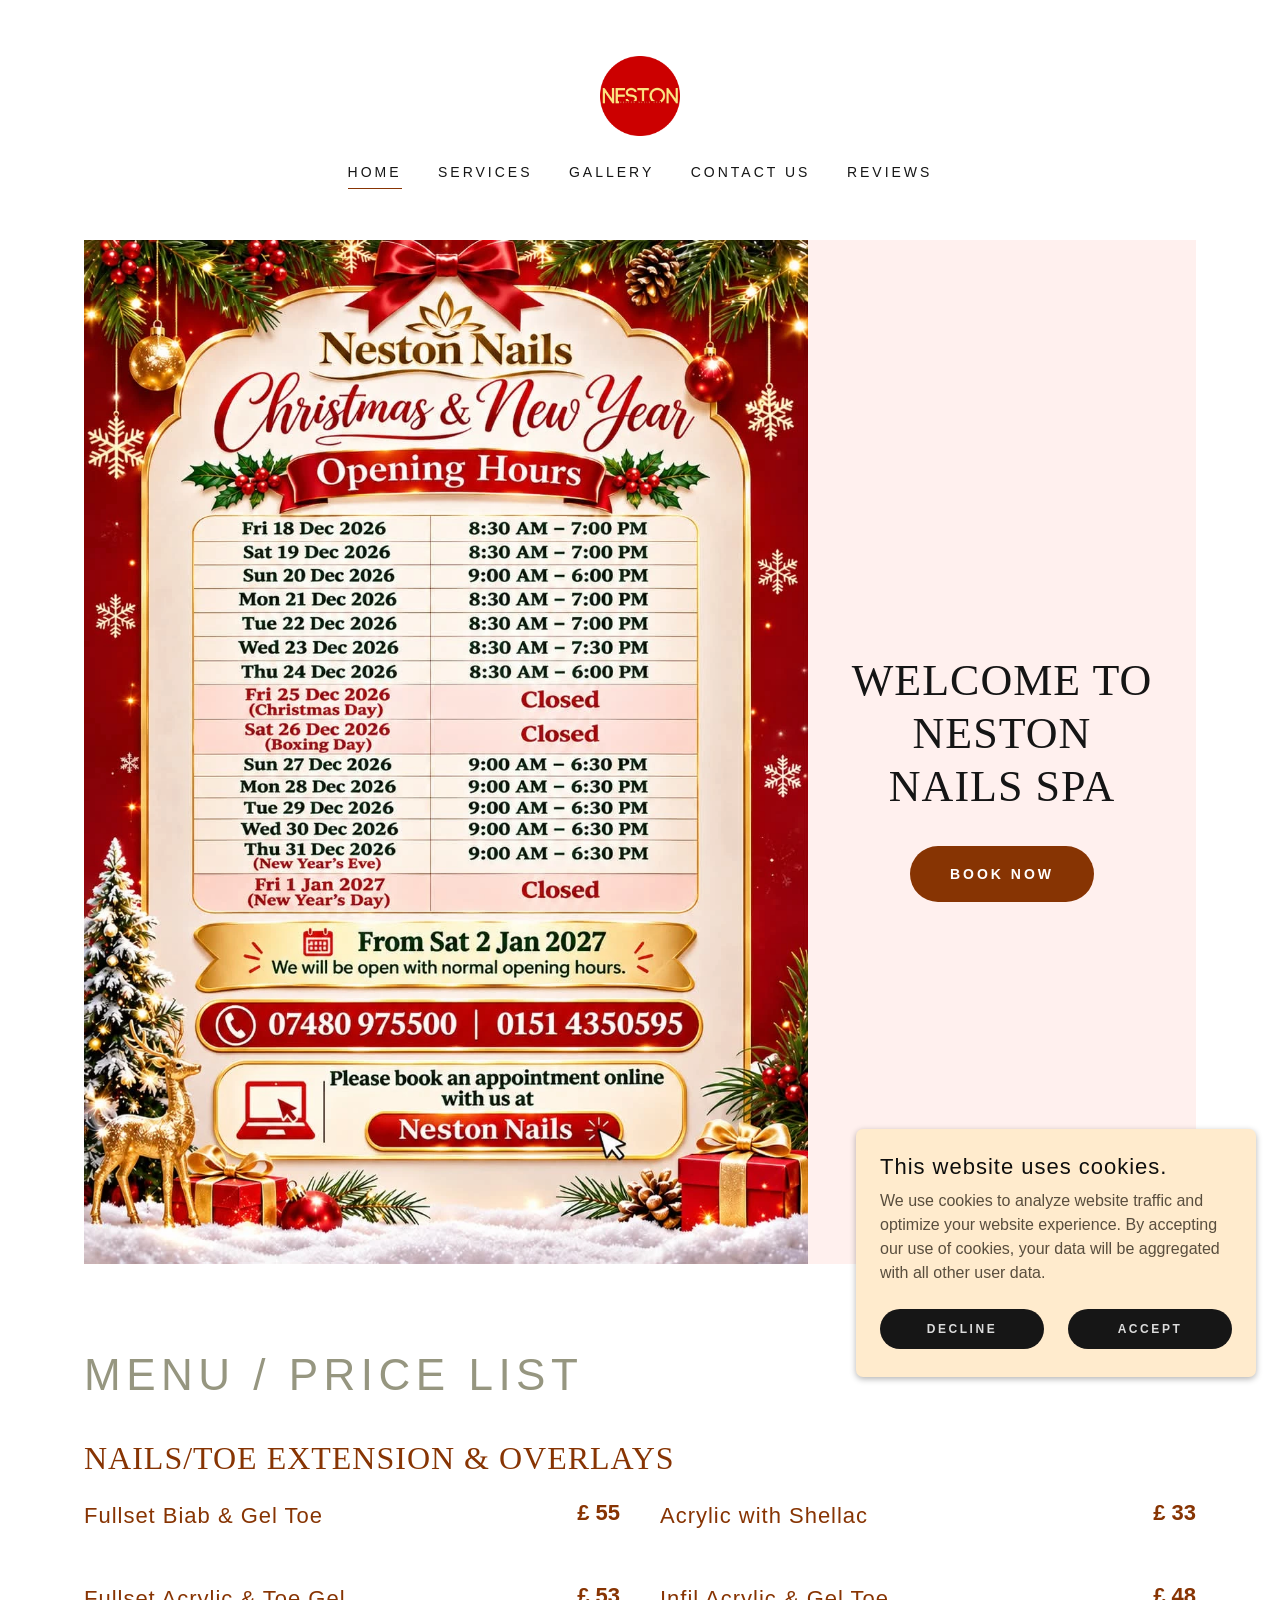
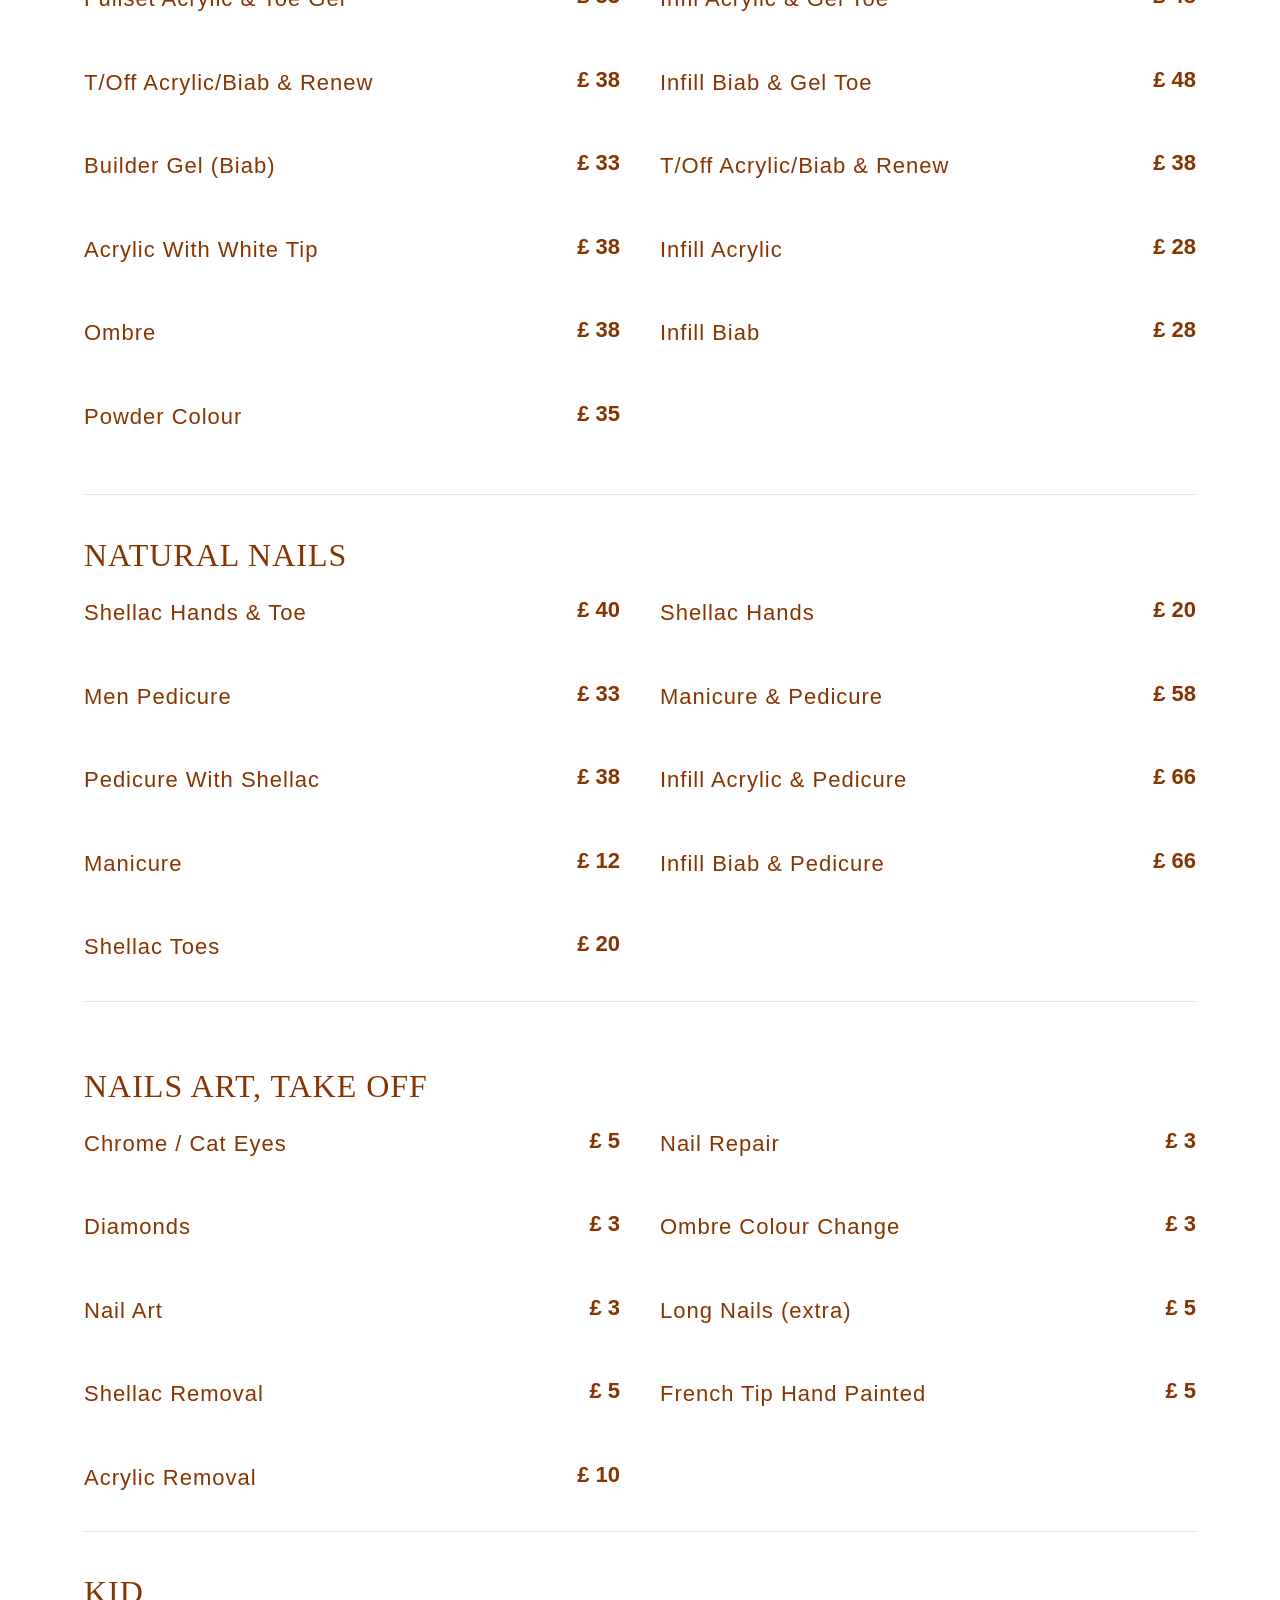
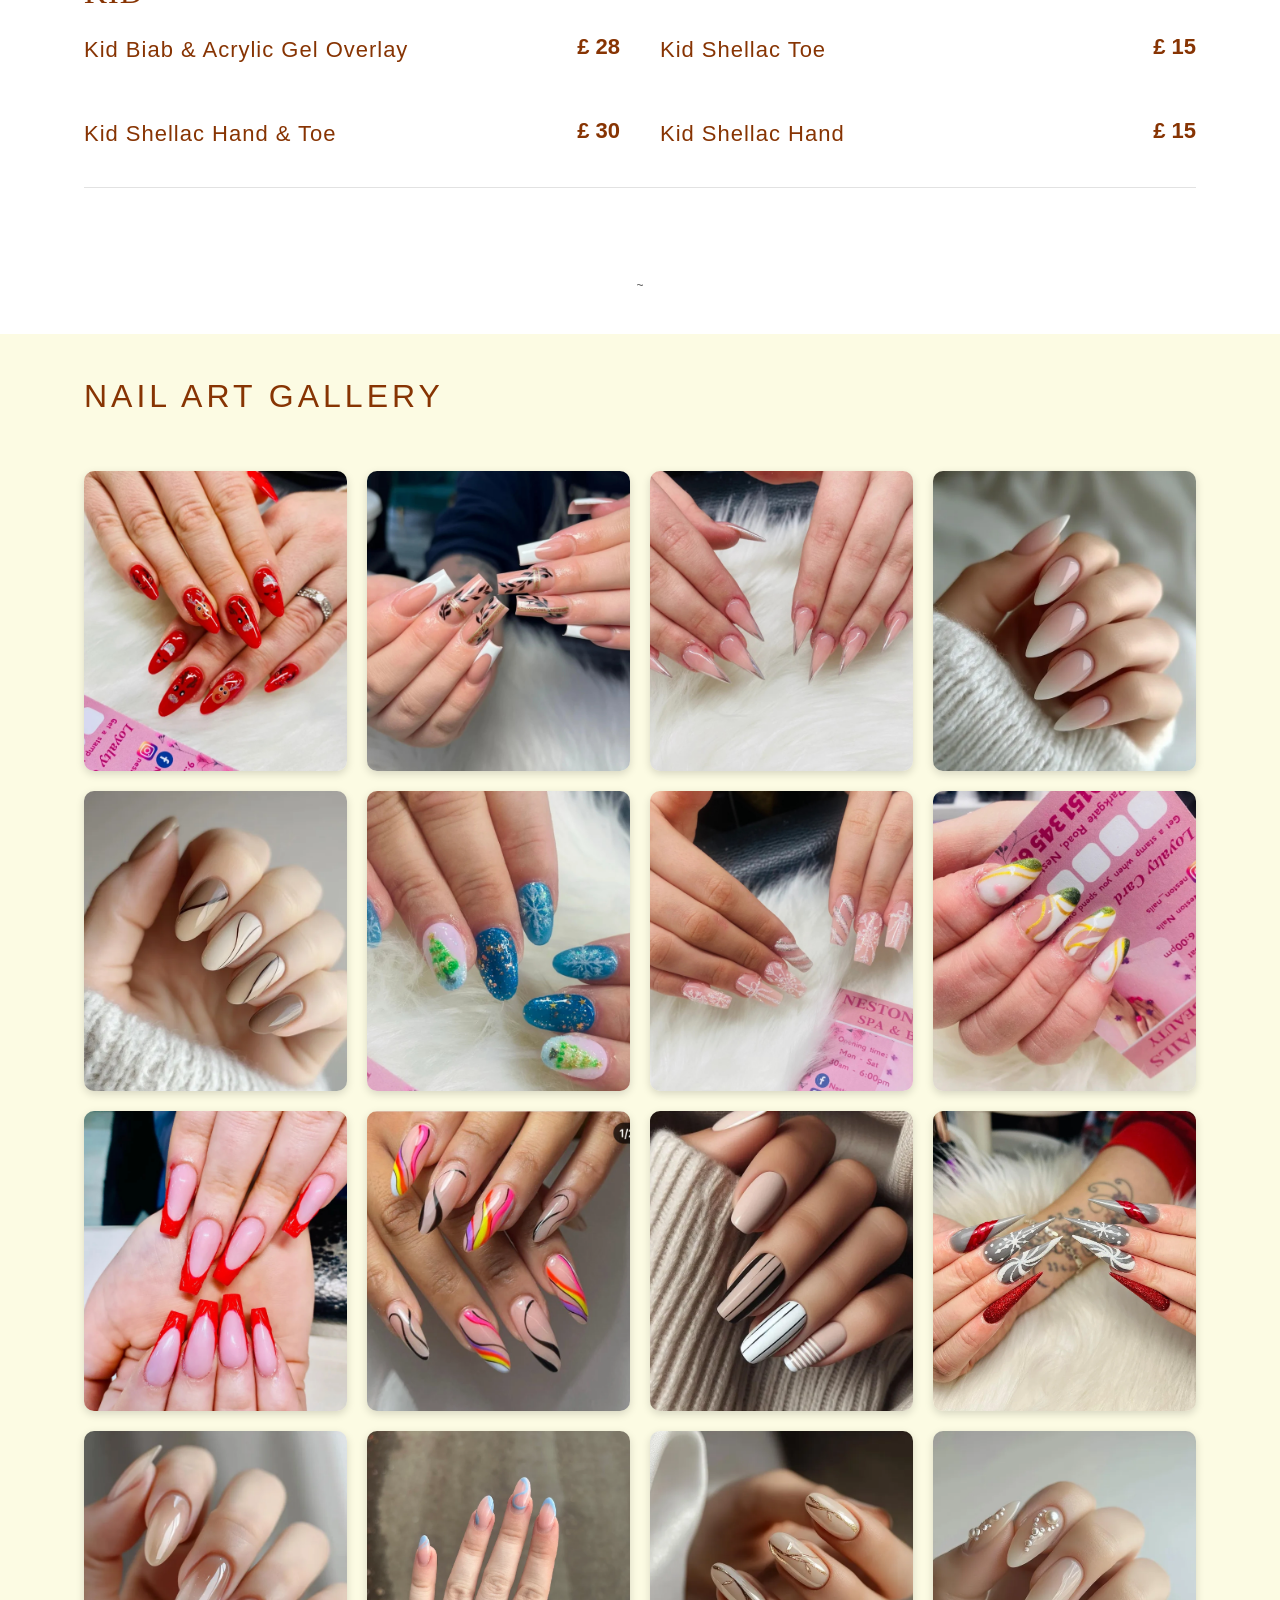
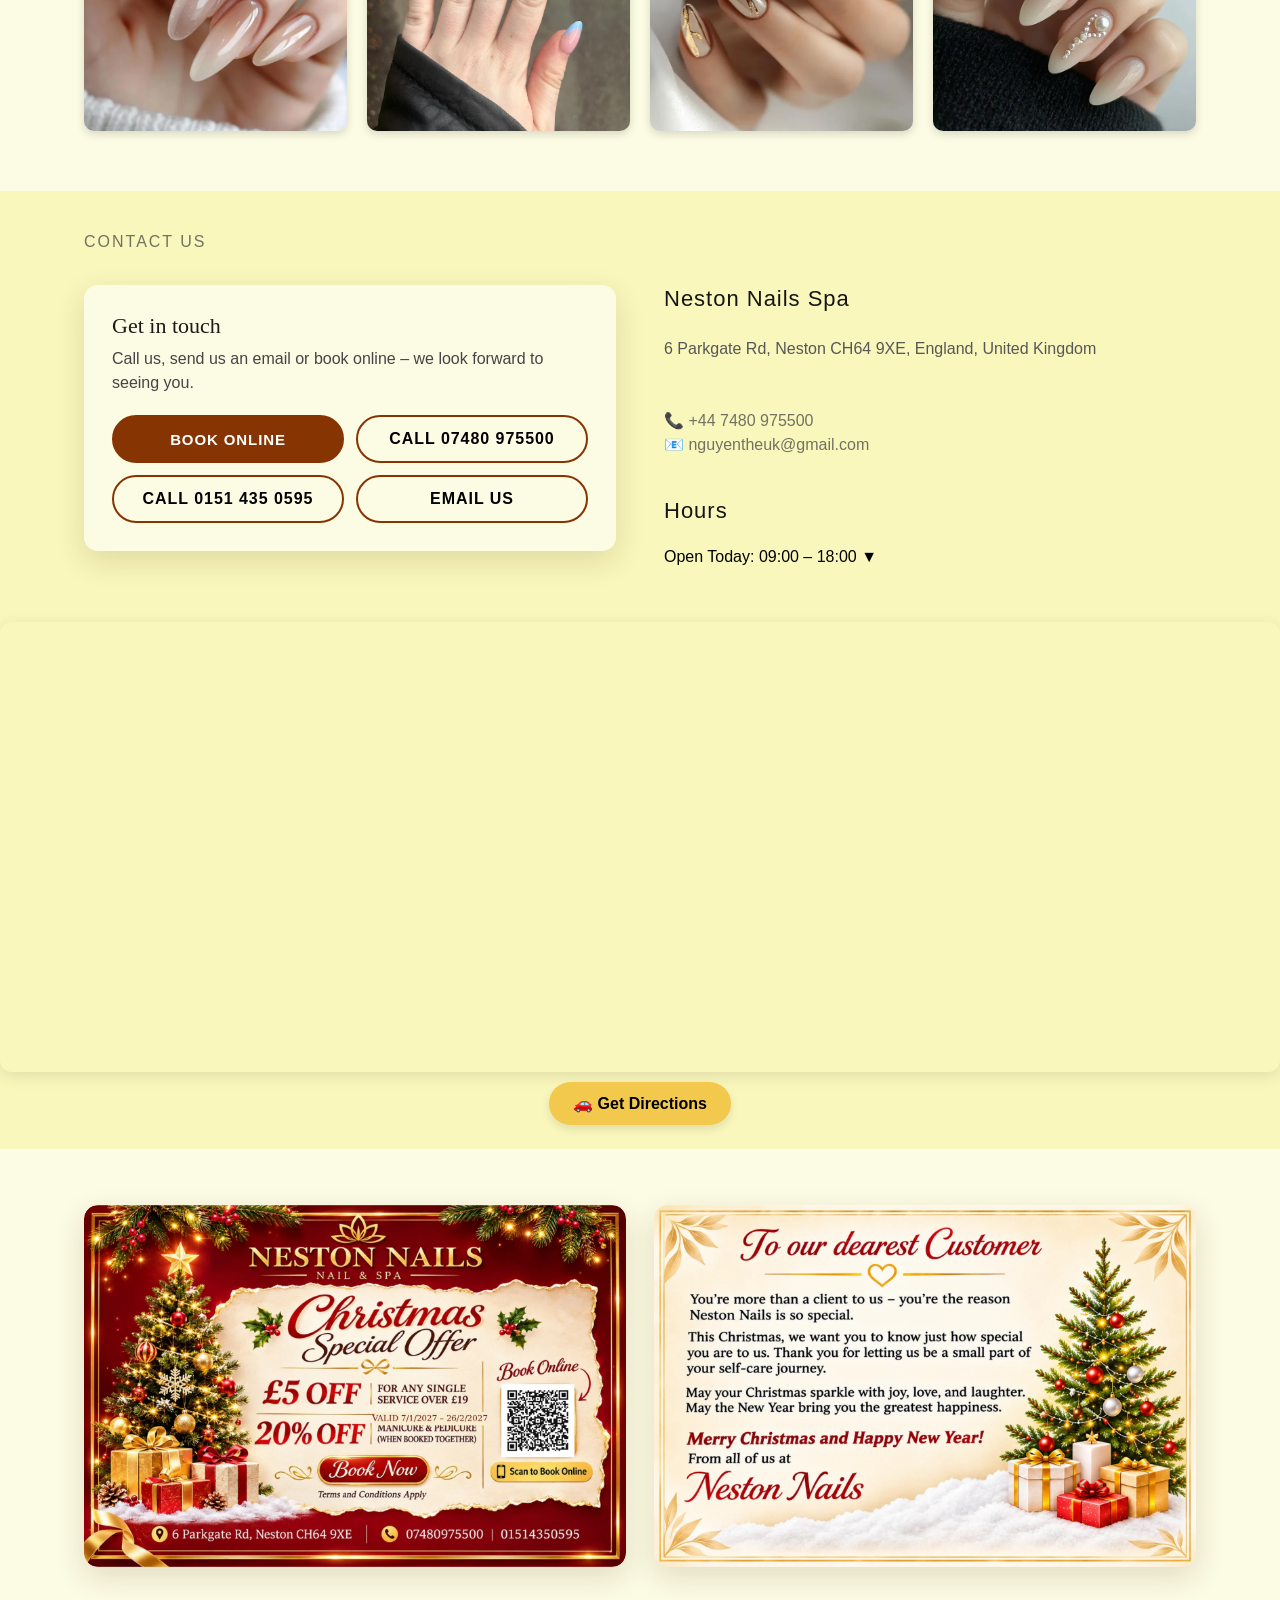
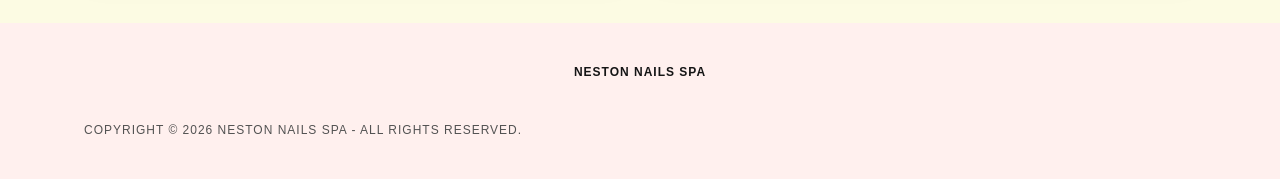
==== commit aea244f2: "Replace bottom offer section with new offer and greeting cards - Show the Christmas offer (valid 7/1" ====
--- a/Home/index.html
+++ b/Home/index.html
@@ -3564,7 +3564,7 @@
         regs.forEach(function (r) { r.unregister(); });
       });
     }</script>
-  <link rel="stylesheet" href="css/custom.css?v=2" />
+  <link rel="stylesheet" href="css/custom.css?v=3" />
 </head>
 
 <body class="x  x-fonts-libre-baskerville x-fonts-source-sans-pro x-fonts-montserrat">
@@ -4988,38 +4988,14 @@
                 class="x-el x-el-section c1-1 c1-2 c1-9q c1-53 c1-6e c1-b c1-c c1-q c1-r c1-d c1-e c1-f c1-g">
                 <div data-ux="SplitLayout" data-aid="SPLIT_LAYOUT_RENDERED"
                   class="x-el x-el-div x-el c1-1 c1-2 c1-b c1-c c1-d c1-e c1-f c1-g c1-1 c1-2 c1-v c1-w c1-x c1-y c1-z c1-b c1-c c1-10 c1-d c1-11 c1-e c1-12 c1-f c1-13 c1-g">
-                  <div data-ux="Grid"
-                    class="x-el x-el-div c1-1 c1-2 c1-19 c1-7w c1-7x c1-74 c1-2a c1-7y c1-7z c1-80 c1-b c1-c c1-81 c1-82 c1-83 c1-84 c1-d c1-e c1-f c1-g">
-                    <div data-ux="GridCell"
-                      class="x-el x-el-div c1-1 c1-2 c1-7w c1-6d c1-85 c1-86 c1-z c1-24 c1-87 c1-32 c1-88 c1-18 c1-b c1-c c1-89 c1-8a c1-8b c1-8c c1-d c1-a6 c1-a7 c1-ds c1-e c1-f c1-g">
-                      <div data-ux="Block" class="x-el x-el-div c1-1 c1-2 c1-s c1-b c1-c c1-d c1-e c1-f c1-g">
-                        <img src="img/christmas-offer-2026.webp"
-                          alt="Neston Nails Christmas Special Offer: £5 off any single service over £19, 20% off manicure &amp; pedicure booked together"
-                          style="display:block;width:100%;height:auto;" />
-                      </div>
-                    </div>
-                    <div data-ux="GridCell"
-                      class="x-el x-el-div c1-1 c1-2 c1-7w c1-6d c1-85 c1-86 c1-z c1-24 c1-87 c1-32 c1-88 c1-b c1-c c1-89 c1-8a c1-8b c1-8c c1-d c1-a6 c1-a7 c1-e c1-f c1-g">
-                      <div data-ux="Block" class="x-el x-el-div c1-1 c1-2 c1-4 c1-51 c1-b c1-c c1-d c1-e c1-f c1-g">
-                        <div data-ux="VerticalBox"
-                          class="x-el x-el-div x-el c1-1 c1-2 c1-51 c1-1z c1-19 c1-31 c1-du c1-5a c1-4o c1-1c c1-32 c1-b c1-c c1-dv c1-d c1-e c1-f c1-g c1-1 c1-2 c1-b c1-c c1-d c1-e c1-f c1-g">
-                          <div data-ux="Group" class="x-el x-el-div c1-1 c1-2 c1-b c1-c c1-d c1-e c1-f c1-g">
-                            <h2 role="heading" aria-level="2" data-ux="HeadingMajor" data-aid="SECTION_TITLE_RENDERED"
-                              data-typography="HeadingGamma"
-                              class="x-el x-el-h2 c1-8f c1-2 c1-1r c1-1s c1-8g c1-34 c1-35 c1-2a c1-2b c1-4o c1-24 c1-25 c1-26 c1-27 c1-1j c1-dw c1-5g c1-3o c1-dx c1-28 c1-5h c1-dy c1-dz c1-e0 c1-e1 c1-e2 c1-dp c1-e3 c1-e4 c1-e5 c1-5i c1-5j c1-5k">
-                              CHRISTMAS SPECIAL OFFER</h2>
-                            <div data-ux="HorizontalBox"
-                              class="x-el x-el-div x-el c1-1 c1-2 c1-a0 c1-4 c1-19 c1-1d c1-du c1-9h c1-b c1-c c1-d c1-e c1-f c1-g c1-1 c1-2 c1-b c1-c c1-d c1-e c1-f c1-g">
-                              <div data-ux="Text" data-aid="DESCRIPTION_TEXT" data-typography="BodyBeta"
-                                class="x-el c1-1 c1-2 c1-1r c1-1s c1-4s c1-2a c1-2b c1-8w c1-z c1-b c1-e6 c1-5w c1-3o c1-5z c1-61 c1-62 c1-63 x-rt">
-                                <p style="margin:0"><span>£5 OFF any single service over £19.</span></p>
-                                <p style="margin:0"><span>20% OFF manicure &amp; pedicure (when booked together).</span></p>
-                                <p style="margin:0"><span>Book online or call 07480 975500 | 0151 435 0595.</span></p>
-                              </div>
-                            </div>
-                          </div>
-                        </div>
-                      </div>
+                  <div class="nn-offers">
+                    <a class="nn-offers__item" href="https://nestonnails.setmore.com/" target="_blank" rel="noopener">
+                      <img src="img/christmas-offer-2027.webp" width="1600" height="1068" loading="lazy"
+                        alt="Neston Nails Christmas Special Offer, valid 7/1/2027 to 26/2/2027: £5 off any single service over £19, 20% off manicure and pedicure when booked together. Tap to book online." />
+                    </a>
+                    <div class="nn-offers__item">
+                      <img src="img/christmas-card-2026.webp" width="1600" height="1068" loading="lazy"
+                        alt="To our dearest Customer: thank you for being part of Neston Nails. Merry Christmas and Happy New Year from all of us at Neston Nails." />
                     </div>
                   </div>
                 </div>
--- a/Home/css/custom.css
+++ b/Home/css/custom.css
@@ -51,6 +51,37 @@
 .widget-gallery img:hover {
   transform: scale(1.03);
   box-shadow: var(--nn-shadow);
+}
+
+/* Christmas offer + greeting card at the bottom of the home page */
+.nn-offers {
+  display: grid;
+  grid-template-columns: repeat(2, minmax(0, 1fr));
+  gap: 28px;
+  align-items: start;
+}
+.nn-offers__item {
+  display: block;
+  border-radius: var(--nn-radius);
+  overflow: hidden;
+  box-shadow: var(--nn-shadow);
+  transition: transform 0.25s ease, box-shadow 0.25s ease;
+}
+a.nn-offers__item:hover,
+a.nn-offers__item:focus-visible {
+  transform: translateY(-3px);
+  box-shadow: 0 16px 36px rgba(73, 32, 8, 0.22);
+}
+.nn-offers__item img {
+  display: block;
+  width: 100%;
+  height: auto;
+}
+@media (max-width: 767px) {
+  .nn-offers {
+    grid-template-columns: 1fr;
+    gap: 18px;
+  }
 }
 
 /* Gallery on phones: two columns instead of one long list */
